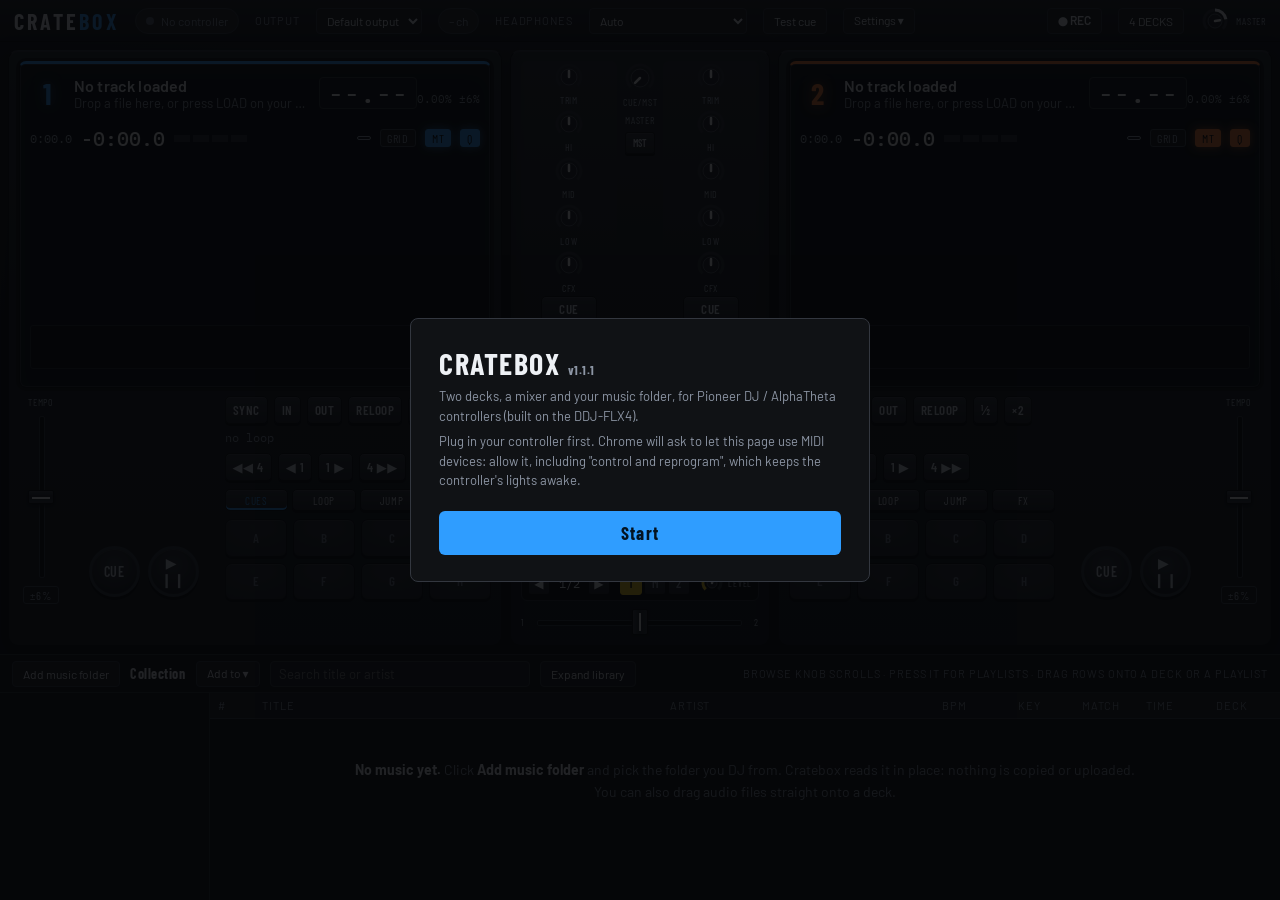
==== cratebox.html @ 0bfb54bb "SYNC: half/double time only when it fits the deck's tempo range (WIDE allows any), hold SYNC to make" ====
<!doctype html>
<html lang="en">
<head>
<meta charset="utf-8">
<title>Cratebox</title>
<meta name="viewport" content="width=device-width, initial-scale=1, viewport-fit=cover">
<meta name="theme-color" content="#0b0d10">
<meta name="apple-mobile-web-app-capable" content="yes">
<meta name="mobile-web-app-capable" content="yes">
<meta name="apple-mobile-web-app-status-bar-style" content="black-translucent">
<meta name="apple-mobile-web-app-title" content="Cratebox">
<link rel="manifest" href="manifest.webmanifest">
<link rel="apple-touch-icon" href="icon-180.png">
<link rel="preconnect" href="https://fonts.googleapis.com">
<link rel="preconnect" href="https://fonts.gstatic.com" crossorigin>
<link rel="stylesheet" href="https://fonts.googleapis.com/css2?family=Barlow+Condensed:wght@500;600;700&family=Barlow:wght@400;500;600&family=IBM+Plex+Mono:wght@400;500&display=swap">
<style>
/* Dark booth look: deck 1 blue, deck 2 orange, red for live/hot states. */
:root {
  --bg: #0b0d10; --panel: #13161b; --raise: #1b1f26; --line: #272c35; --line2: #343a45;
  --fg: #e6e9ee; --muted: #8a93a2; --dim: #586070;
  --d0: #39a7ff; --d1: #ff8a3d; --d2: #2fd3c0; --d3: #e15bd2; --hot: #ff3b55; --ok: #3ddc84; --cue: #ffb020; --loop: #f5d64a;
  --f-disp: "Barlow Condensed", "Arial Narrow", system-ui, sans-serif;
  --f-ui: "Barlow", system-ui, "Segoe UI", sans-serif;
  --f-mono: "IBM Plex Mono", Consolas, "Courier New", monospace;
  color-scheme: dark;
}
* { box-sizing: border-box; }
html, body { margin: 0; height: 100%; background: var(--bg); color: var(--fg); font-family: var(--f-ui); font-size: 13px; }
body { overflow: hidden; user-select: none; -webkit-user-select: none; }
button, input, select { font: inherit; color: inherit; }
button { cursor: pointer; }
:focus-visible { outline: 2px solid var(--d0); outline-offset: 1px; }
#app { height: 100%; display: grid; grid-template-rows: 42px auto auto minmax(120px, 1fr); min-width: 1000px; }

/* header */
header { display: flex; align-items: center; gap: 16px; padding: 0 14px; background: var(--panel); border-bottom: 1px solid var(--line); }
.logo { font-family: var(--f-disp); font-weight: 700; font-size: 22px; letter-spacing: .08em; }
.logo span { color: var(--d0); }
.pill { display: inline-flex; align-items: center; gap: 7px; height: 26px; padding: 0 10px; border-radius: 13px; border: 1px solid var(--line2); background: var(--raise); font-size: 12px; color: var(--muted); white-space: nowrap; }
.pill i { width: 8px; height: 8px; border-radius: 50%; background: var(--dim); }
.pill.on i { background: var(--ok); box-shadow: 0 0 6px var(--ok); }
.pill.on { color: var(--fg); }
.hsel { height: 26px; background: var(--raise); border: 1px solid var(--line2); border-radius: 4px; padding: 0 6px; font-size: 12px; max-width: 230px; }
.hlabel { font-size: 11px; color: var(--muted); text-transform: uppercase; letter-spacing: .08em; }
.spacer { flex: 1; }
#status { color: var(--muted); font-size: 12px; flex: 1 1 0; min-width: 0; max-width: 520px; overflow: hidden; text-overflow: ellipsis; white-space: nowrap; }
header select { min-width: 0; max-width: 220px; flex: 0 1 auto; }
header { min-width: 0; overflow: hidden; }
.hbtn { height: 26px; padding: 0 10px; white-space: nowrap; background: var(--raise); border: 1px solid var(--line2); border-radius: 4px; font-size: 12px; }

/* scrolling waveforms */
#waves { --lane: 74px; display: grid; grid-template-rows: var(--lane) var(--lane); gap: 2px; background: #000; border-bottom: 1px solid var(--line); overflow: hidden; }
/* fixed heights: a canvas sized "100%" can grow every time it's redrawn on iOS Safari */
#waves canvas { width: 100%; height: var(--lane); display: block; }

/* decks + mixer */
#decks { display: grid; grid-template-columns: minmax(0, 1fr) 300px minmax(0, 1fr); gap: 8px; padding: 8px; background: var(--bg); }
.deck { background: var(--panel); border: 1px solid var(--line); border-top: 3px solid var(--c); border-radius: 4px; padding: 10px; display: grid; gap: 8px; min-width: 0; }
.deck[data-i="0"] { --c: var(--d0); } .deck[data-i="1"] { --c: var(--d1); } .deck[data-i="2"] { --c: var(--d2); } .deck[data-i="3"] { --c: var(--d3); }
.dhead { display: grid; grid-template-columns: 34px 1fr auto; gap: 10px; align-items: center; min-width: 0; }
.dnum { font-family: var(--f-disp); font-weight: 700; font-size: 34px; color: var(--c); line-height: 1; text-align: center; }
.dtitle { min-width: 0; }
.dtitle b { display: block; font-size: 15px; font-weight: 600; white-space: nowrap; overflow: hidden; text-overflow: ellipsis; }
.dtitle span { display: block; color: var(--muted); white-space: nowrap; overflow: hidden; text-overflow: ellipsis; }
.dbpm { text-align: right; font-family: var(--f-mono); }
.dbpm b { display: block; font-size: 24px; font-weight: 500; line-height: 1; }
.dbpm span { font-size: 11px; color: var(--muted); }
.dinfo { display: flex; flex-wrap: wrap; row-gap: 4px; align-items: center; gap: 12px; font-family: var(--f-mono); font-size: 12px; color: var(--muted); }
.dinfo .remain { color: var(--fg); font-size: 16px; }
/* one line, and GRID / MT / Q never move: the buttons don't shrink, and when the changing labels (phrase,
   sync offset, key, MASTER) need room, the phrase name and the elapsed time give way (cut off with …)
   instead of pushing the buttons sideways or onto a second line */
.dinfo { flex-wrap: nowrap; min-width: 0; font-variant-numeric: tabular-nums; }
.dinfo > * { flex-shrink: 0; }
.dinfo > .spacer { flex: 1 1 0; min-width: 0; }
.dinfo > span:first-child, .dinfo > .phrasetag { flex-shrink: 1; min-width: 0; overflow: hidden; text-overflow: ellipsis; white-space: nowrap; }
.dinfo > .phrasetag { flex-shrink: 40; font-variant-numeric: tabular-nums; }
.dinfo > span:first-child { flex-shrink: 20; }
/* on a narrow deck the beat dots, then the key and MASTER labels give way too, so the row can always fit */
.dinfo > .beats { flex-shrink: 8; min-width: 0; overflow: hidden; }
.dinfo > .keytag, .dinfo > .mastertag { flex-shrink: 1; min-width: 0; overflow: hidden; text-overflow: ellipsis; white-space: nowrap; }
.dinfo > .phasetag { width: 52px; min-width: 52px; }
.dinfo { gap: 9px; }
/* a really narrow deck (a tablet held upright) can't fit the row on one line: there it may wrap */
@container deck (max-width: 460px) { .dinfo { flex-wrap: wrap; } }
.beats { display: flex; gap: 3px; }
.beats i { width: 16px; height: 6px; background: var(--line2); border-radius: 1px; }
.beats i.on { background: var(--c); }
.tag { font-family: var(--f-disp); font-size: 12px; letter-spacing: .06em; padding: 1px 6px; border-radius: 3px; border: 1px solid var(--line2); color: var(--dim); }
.tag.on { color: var(--bg); background: var(--c); border-color: var(--c); }
button.tag { background: transparent; cursor: pointer; }
.mastertag:not(.on) { display: none; }
button.tag:not(.on):hover { color: var(--fg); border-color: var(--muted); }
.setwrap { position: relative; }
.setpanel { position: absolute; bottom: 32px; left: 0; z-index: 20; width: 270px; display: grid; gap: 4px; padding: 12px; background: var(--raise); border: 1px solid var(--line2); border-radius: 6px; box-shadow: 0 10px 30px #000c; }
.setpanel[hidden] { display: none; }
.setpanel label { font-size: 12px; color: var(--fg); margin-top: 6px; }
.setpanel label:first-child { margin-top: 0; }
.setpanel small { color: var(--muted); margin-left: 4px; }
.setpanel .hsel { max-width: none; width: 100%; }
.setpanel { width: 330px; }
/* Settings sits in the header: its panel drops down over the app */
header .setpanel { position: fixed; inset: auto; margin: 0; color: var(--fg); top: 48px; max-height: calc(var(--vh, 100vh) - 64px); overflow-y: auto; z-index: 40; }
.ctlpanel { display: grid; gap: 4px; padding-bottom: 8px; margin-bottom: 4px; border-bottom: 1px solid var(--line2); }
.ctlnote { margin: 2px 0; font-size: 11px; color: var(--muted); line-height: 1.4; }
.ctlrow { display: flex; gap: 6px; flex-wrap: wrap; }
#learnBar { position: fixed; top: 0; left: 0; right: 0; z-index: 70; display: flex; align-items: center; gap: 12px; flex-wrap: wrap; padding: 8px 14px;
  background: #2a2410; border-bottom: 2px solid var(--loop); color: var(--fg); font-size: 13px; }
#learnBar[hidden] { display: none; }
#learnBar b { font-family: var(--f-disp); letter-spacing: .1em; color: var(--loop); }
#learnBar #learnText { flex: 1; min-width: 240px; }
#learnBar .learnlib { display: flex; gap: 6px; align-items: center; color: var(--muted); flex-wrap: wrap; }
html.learning [data-learn] { outline: 1px dashed color-mix(in srgb, var(--loop) 70%, transparent); outline-offset: 2px; cursor: crosshair; }
html.learning .learn-target { outline: 3px solid var(--loop) !important; }
html.learning .learned-flash { outline: 3px solid var(--ok) !important; }
.overview { width: 100%; height: 44px; display: block; background: #050608; border-radius: 3px; cursor: pointer; touch-action: none; }
#waves canvas { touch-action: none; cursor: grab; }
#waves canvas:active { cursor: grabbing; }
.dbody { display: grid; gap: 10px; align-items: start; }
.deck[data-i="0"] .dbody, .deck[data-i="2"] .dbody { grid-template-columns: 48px 150px 1fr; grid-template-areas: "pitch jog ctrl"; }
.deck[data-i="1"] .dbody, .deck[data-i="3"] .dbody { grid-template-columns: 1fr 150px 48px; grid-template-areas: "ctrl jog pitch"; }
.pitchwrap { grid-area: pitch; display: flex; flex-direction: column; align-items: center; gap: 4px; }
.jogwrap { grid-area: jog; display: flex; flex-direction: column; align-items: center; gap: 8px; }
.jog { width: 150px; height: 150px; touch-action: none; cursor: grab; }
.ctrl { grid-area: ctrl; display: grid; gap: 8px; min-width: 0; }
.transport { display: flex; gap: 8px; }
.round { width: 54px; height: 54px; border-radius: 50%; border: 2px solid var(--line2); background: var(--raise); font-family: var(--f-disp); font-weight: 600; font-size: 14px; letter-spacing: .05em; }
.round.cue.lit { border-color: var(--cue); color: var(--cue); box-shadow: 0 0 10px #ffb02055; }
.round.play.lit { border-color: var(--ok); color: var(--ok); box-shadow: 0 0 10px #3ddc8455; }
.sq { height: 28px; padding: 0 9px; border-radius: 3px; border: 1px solid var(--line2); background: var(--raise); font-family: var(--f-disp); font-weight: 600; font-size: 13px; letter-spacing: .04em; }
.sq.lit { border-color: var(--c); color: var(--c); }
.sq.sync.lit { background: var(--c); color: var(--bg); }
.row { display: flex; gap: 6px; flex-wrap: wrap; align-items: center; }
.loopinfo { font-family: var(--f-mono); font-size: 12px; color: var(--muted); min-width: 64px; }
.loopinfo.on { color: var(--loop); }
.modes { display: flex; gap: 4px; }
.modes button { flex: 1; min-width: 0; overflow: hidden; white-space: nowrap; height: 22px; font-size: 11px; font-family: var(--f-disp); letter-spacing: .06em; background: transparent; border: 1px solid var(--line2); border-radius: 3px; color: var(--muted); }
.modes button.on { color: var(--c); border-color: var(--c); }
.pads { display: grid; grid-template-columns: repeat(4, 1fr); gap: 5px; }
.pad { height: 36px; border-radius: 4px; border: 1px solid var(--line2); background: #101318; font-family: var(--f-disp); font-weight: 600; font-size: 13px; color: var(--dim); }
.pad.set { background: color-mix(in srgb, var(--ok) 22%, #101318); border-color: var(--ok); color: var(--fg); }
.pad.on { background: color-mix(in srgb, var(--loop) 30%, #101318); border-color: var(--loop); color: var(--fg); }
.pad:active { filter: brightness(1.4); }

/* sliders + knobs */
.vslider { position: relative; width: 26px; height: 150px; touch-action: none; cursor: ns-resize; }
.vslider::before { content: ""; position: absolute; left: 11px; top: 4px; bottom: 4px; width: 4px; border-radius: 2px; background: #07080a; border: 1px solid var(--line2); }
.vslider .thumb { position: absolute; left: 0; width: 26px; height: 14px; margin-top: -7px; border-radius: 2px; background: linear-gradient(#cfd5de, #8c94a1); box-shadow: 0 1px 3px #000a; }
.vslider .thumb::after { content: ""; position: absolute; left: 3px; right: 3px; top: 6px; height: 2px; background: #22262d; }
.vslider .center { position: absolute; left: 0; right: 0; top: 50%; border-top: 1px dashed var(--dim); }
.hslider { position: relative; height: 26px; touch-action: none; cursor: ew-resize; }
.hslider::before { content: ""; position: absolute; top: 11px; left: 4px; right: 4px; height: 4px; border-radius: 2px; background: #07080a; border: 1px solid var(--line2); }
.hslider .thumb { position: absolute; top: 0; height: 26px; width: 16px; margin-left: -8px; border-radius: 2px; background: linear-gradient(90deg, #cfd5de, #8c94a1); box-shadow: 0 1px 3px #000a; }
.pitchwrap .tag { color: var(--muted); background: transparent; cursor: pointer; }
.pitchwrap .tag:hover { color: var(--fg); border-color: var(--muted); }
#masterSlot .knob { flex-direction: row; gap: 6px; }
.ctrl .sq { padding: 0 7px; }
.ctrl .loopinfo { min-width: 0; }
.slabel { font-size: 10px; color: var(--muted); letter-spacing: .08em; text-transform: uppercase; font-family: var(--f-disp); }
.sval { font-family: var(--f-mono); font-size: 11px; color: var(--fg); }
.knob { display: flex; flex-direction: column; align-items: center; gap: 1px; }
.knob svg { display: block; cursor: ns-resize; touch-action: none; }
.knob .kcap { fill: var(--knob-cap, #252a32); stroke: var(--knob-edge, #3a414c); }
.knob .ktrack { stroke: var(--knob-track, #2a2f38); }
.knob .kline { stroke: var(--knob-line, #f2f4f7); }

#mixer { background: var(--panel); border: 1px solid var(--line); border-radius: 4px; padding: 10px; display: grid; grid-template-columns: 1fr 34px 1fr; grid-template-rows: auto auto auto; gap: 8px 6px; }
.strip { display: flex; flex-direction: column; align-items: center; gap: 2px; }
.strip[data-i="0"] { --c: var(--d0); } .strip[data-i="1"] { --c: var(--d1); } .strip[data-i="2"] { --c: var(--d2); } .strip[data-i="3"] { --c: var(--d3); }
.mcenter { display: flex; flex-direction: column; align-items: center; gap: 6px; }
.meter { width: 8px; height: 126px; display: block; }
.cuebtn { width: 56px; height: 26px; border-radius: 3px; border: 1px solid var(--line2); background: var(--raise); font-family: var(--f-disp); font-weight: 600; font-size: 13px; letter-spacing: .05em; }
.cuebtn.lit { background: var(--cue); color: var(--bg); border-color: var(--cue); }
/* master cue: a small button in the mixer's centre column, under the CUE/MASTER knob */
/* Beat FX panel (bottom of the mixer) */
.beatfx { grid-column: 1 / -1; display: grid; gap: 5px; padding: 6px 6px 4px; border: 1px solid var(--line2); border-radius: 6px; background: #0c0e12; }
.bfxrow { display: flex; align-items: center; gap: 4px; min-width: 0; }
.bfxt { flex: none; margin-right: 2px; }
.beatfx button { height: 24px; border-radius: 3px; border: 1px solid var(--line2); background: var(--raise); color: var(--fg); font-family: var(--f-disp); font-weight: 600; font-size: 12px; letter-spacing: .03em; padding: 0 6px; }
.beatfx .bfxsel { flex: 1; min-width: 0; overflow: hidden; text-overflow: ellipsis; white-space: nowrap; color: var(--loop); }
.beatfx .bfxon { flex: none; }
.beatfx .bfxon.lit { background: var(--hot); border-color: var(--hot); color: #fff; box-shadow: 0 0 10px #ff3b5577; }
.beatfx .bfxb { width: 22px; padding: 0; flex: none; }
.beatfx .bfxb:disabled { opacity: .35; }
.bfxbeat { font-family: var(--f-mono); font-size: 12px; min-width: 30px; text-align: center; flex: none; }
.bfxch { display: flex; gap: 2px; flex: 1; justify-content: center; }
.beatfx .bfxc { width: 22px; padding: 0; color: var(--muted); }
.beatfx .bfxc.on { color: var(--bg); background: var(--loop); border-color: var(--loop); }
.beatfx .knob { flex: none; flex-direction: row; gap: 3px; }
.beatfx .knob .slabel { font-size: 9px; }
html.touch:not(.phone) .beatfx button { height: 30px; }
html.touch:not(.phone) .beatfx .bfxb, html.touch:not(.phone) .beatfx .bfxc { width: 28px; }
html.touch .beatfx .knob svg { width: 30px; height: 30px; }
/* PAD FX pads */
.pad.pfx { color: #b9c3d3; font-size: 11px; letter-spacing: .02em; line-height: 1.05; overflow: hidden; padding: 0 1px; }
.pad.pfx .pn, .pad.pfx .pb { display: block; white-space: nowrap; }
.pad.pfx .pb { font-family: var(--f-mono); font-size: .9em; opacity: .8; }
html.phone .pad.pfx { font-size: 10.5px; letter-spacing: 0; }
/* narrower decks: a smaller font; the narrowest: 3-4 letter names (the text itself stays the full name) */
@container deck (max-width: 400px) { .pad.pfx { font-size: 10px; letter-spacing: 0; } }
@container deck (max-width: 300px) {
  .pad.pfx { font-size: 9px; }
  .pad.pfx .pn[data-s] { font-size: 0; }
  .pad.pfx .pn[data-s]::after { content: attr(data-s); font-size: 9px; }
}
.pad.fxon { background: color-mix(in srgb, var(--hot) 35%, #101318); border-color: var(--hot); color: #fff; }
html[data-theme="booth"] .pad.fxon { background: radial-gradient(120% 120% at 50% 20%, color-mix(in srgb, var(--hot) 40%, #1a1d21), #121417); box-shadow: inset 0 0 0 2px var(--hot), 0 0 14px color-mix(in srgb, var(--hot) 45%, transparent); color: #fff; }
html[data-theme="booth"] .beatfx { background: #050607; border-color: #23262c; }
html[data-theme="booth"] .beatfx button { background: linear-gradient(#2a2d33, #181a1e); border: 1px solid #050506; box-shadow: inset 0 1px 0 #ffffff14, 0 2px 0 #000; }
html[data-theme="booth"] .beatfx .bfxc.on { background: var(--loop); color: #000; }
html[data-theme="booth"] .beatfx .bfxon.lit { background: var(--hot); color: #fff; box-shadow: 0 0 12px #ff2d4b88; }
/* phones: Beat FX lives in its own sheet (FX in the header) */
html.phone #mixer .beatfx { display: none; }
#fxSheet .beatfx { display: grid; grid-column: auto; }
#fxSheet .beatfx button { height: 36px; font-size: 14px; }
#fxSheet .beatfx .bfxb, #fxSheet .beatfx .bfxc { width: 36px; }
.mcuebtn { width: 30px; height: 22px; padding: 0; border-radius: 3px; border: 1px solid var(--line2); background: var(--raise); font-family: var(--f-disp); font-weight: 600; font-size: 10px; letter-spacing: .03em; color: var(--muted); }
.mcuebtn.lit { background: var(--cue); color: var(--bg); border-color: var(--cue); }
html.touch:not(.phone) .mcuebtn { height: 28px; }
html.phone .mcuebtn { display: none; }
html[data-theme="booth"] .mcuebtn { background: linear-gradient(#2a2d33, #181a1e); border: 1px solid #050506; box-shadow: inset 0 1px 0 #ffffff14, 0 2px 0 #000; color: #d7dce4; }
html[data-theme="booth"] .mcuebtn.lit { background: var(--cue); color: #000; box-shadow: 0 0 12px #ffaa0088; }
.faders { grid-column: 1 / -1; display: grid; grid-template-columns: 1fr 34px 1fr; gap: 6px; align-items: end; }
.faders .fcol { display: flex; flex-direction: column; align-items: center; gap: 4px; }
.xfade { grid-column: 1 / -1; display: grid; grid-template-columns: auto 1fr auto; gap: 8px; align-items: center; }

/* expanded library: decks shrink to their header, overview and waveform */
body.browse #decks { grid-template-columns: minmax(0, 1fr) minmax(0, 1fr); }
body.browse #mixer, body.browse .dbody { display: none; }
#browseBtn.on { background: var(--d0); border-color: var(--d0); color: var(--bg); }
/* library */
#library { display: grid; grid-template-rows: 38px 1fr; grid-template-columns: 210px minmax(0, 1fr); position: relative; background: var(--panel); border-top: 1px solid var(--line); min-height: 0; }
.ltool { grid-column: 1 / -1; display: flex; align-items: center; gap: 10px; padding: 0 12px; border-bottom: 1px solid var(--line); }
.ltool input[type=search] { height: 26px; width: 260px; background: #0e1014; border: 1px solid var(--line2); border-radius: 4px; padding: 0 8px; }
#progress { font-size: 12px; color: var(--muted); }
#list { overflow-y: auto; position: relative; min-height: 0; }
#list .hdr { position: sticky; top: 0; z-index: 2; display: grid; background: var(--raise); border-bottom: 1px solid var(--line2); }
.cols { grid-template-columns: 44px minmax(200px, 3fr) minmax(140px, 2fr) 76px 64px 64px 70px 72px; }
.mcell { font-family: var(--f-mono); font-weight: 600; }
.kcell { font-family: var(--f-mono); font-weight: 600; }
.phasetag { font-family: var(--f-mono); font-size: 11px; min-width: 52px; text-align: right; }
.phrasetag { font-family: var(--f-disp); font-weight: 600; font-size: 13px; letter-spacing: .05em; white-space: nowrap; }
.gridbar { display: flex; align-items: center; gap: 5px; flex-wrap: wrap; padding: 6px; background: #0c0e12; border: 1px solid var(--line2); border-radius: 4px; }
.gridbar[hidden] { display: none; }
.gridbar .gbtn { height: 24px; padding: 0 7px; font-size: 12px; }
.gridbar .gsep { width: 8px; }
.bpmin { width: 66px; height: 24px; background: #07080a; border: 1px solid var(--line2); border-radius: 3px; color: var(--fg); font-family: var(--f-mono); font-size: 13px; padding: 0 6px; }
.trow .num.manual { color: var(--loop); }
.kcell.match { background: rgba(80, 220, 140, 0.16); border-radius: 3px; }
.keytag { font-family: var(--f-mono); font-weight: 700; font-size: 13px; padding: 1px 6px; border-radius: 3px; border: 1px solid currentColor; }
#list .hdr div { padding: 6px 8px; font-size: 11px; text-transform: uppercase; letter-spacing: .08em; color: var(--muted); cursor: pointer; }
#list .hdr div.sorted { color: var(--fg); }
.trow { position: absolute; left: 0; right: 0; height: 26px; display: grid; align-items: center; border-bottom: 1px solid #191c22; cursor: default; }
.trow div { padding: 0 8px; white-space: nowrap; overflow: hidden; text-overflow: ellipsis; }
.trow .n, .trow .num { font-family: var(--f-mono); font-size: 12px; color: var(--muted); }
.trow.sel { background: #24364d; }
.trow.on0 .t { color: var(--d0); } .trow.on1 .t { color: var(--d1); } .trow.on2 .t { color: var(--d2); } .trow.on3 .t { color: var(--d3); }
.trow:hover { background: #1a1e25; } .trow.sel:hover { background: #2a3f59; }
/* playlist / device tree */
#tree { overflow-y: auto; min-height: 0; border-right: 1px solid var(--line); background: #101318; padding: 4px 0 10px; font-size: 13px; user-select: none; }
#tree.focus { box-shadow: inset 0 0 0 1px var(--d0); }
#tree .thead { display: flex; align-items: center; gap: 4px; padding: 10px 8px 4px 10px; font-size: 10px; letter-spacing: .1em; color: var(--muted); }
#tree .thead span { flex: 1; }
#tree .thead.drop { background: #1d2a3a; }
.ticon { height: 20px; min-width: 22px; padding: 0 5px; border-radius: 4px; border: 1px solid var(--line2); background: var(--raise); color: var(--fg); font-size: 12px; line-height: 1; }
.ticon.wide { font-size: 10px; letter-spacing: .05em; }
.trow2 { display: flex; align-items: center; gap: 4px; height: 26px; padding-right: 6px; cursor: pointer; white-space: nowrap; }
.trow2:hover { background: #1a1e25; }
.trow2.cur { background: #1f2f44; color: #fff; }
.trow2.tsel { box-shadow: inset 3px 0 0 var(--d0); background: #22344a; }
.trow2.drop { background: #2b4a6d; box-shadow: inset 0 0 0 1px var(--d0); }
.trow2 .caret { width: 12px; flex: none; color: var(--muted); font-size: 10px; text-align: center; }
.trow2 .ic { width: 14px; flex: none; color: var(--muted); text-align: center; font-size: 12px; }
.trow2 .nm { flex: 1; min-width: 0; overflow: hidden; text-overflow: ellipsis; }
.trow2 .ct { font-family: var(--f-mono); font-size: 11px; color: var(--muted); }
.trow2.ro .nm { color: #c9d3e0; }
/* modal dialogs (<dialog>.showModal): the browser puts them in the top layer, traps focus, closes on Esc and
   dims the page with ::backdrop. The dialog box itself is invisible: its .panel is what you see, so a click
   whose target is the dialog element is a click on the backdrop. */
dialog.rbwarn, dialog.sheet { padding: 0; border: 0; background: transparent; color: inherit; overflow: visible; max-width: none; max-height: none; }
dialog:modal { overscroll-behavior: contain; }
/* a closed popover stays hidden even where its own rule sets display (browsers without popover skip this rule) */
[popover]:not(:popover-open) { display: none !important; }
dialog::backdrop { overflow: hidden; overscroll-behavior: contain; }
.rbwarn::backdrop { background: rgba(0,0,0,.6); }
.rbwarn .panel { max-width: 560px; max-height: calc(100vh - 32px); overflow: auto; background: #151a22; color: #dfe6ef; border: 1px solid #39424f; border-radius: 10px; padding: 18px 20px; font-size: 13px; line-height: 1.45; }
.rbwarn h3 { margin: 0 0 8px; font-size: 15px; }
.rbwarn ul { margin: 8px 0; padding-left: 18px; } .rbwarn li { margin: 5px 0; }
.rbwarn .small { color: #9aa6b5; font-size: 12px; }
.rbwarn .row { display: flex; gap: 8px; justify-content: flex-end; margin-top: 12px; }
.trow2 .tx { visibility: hidden; border: 0; background: transparent; color: var(--muted); font-size: 14px; width: 20px; padding: 0; }
.trow2:hover .tx, .touch .trow2.cur .tx { visibility: visible; }
.trow2 .tx:hover { color: var(--fg); }
.tren { flex: 1; min-width: 0; height: 22px; background: #07080a; border: 1px solid var(--d0); border-radius: 3px; color: var(--fg); padding: 0 5px; font-size: 13px; }
.tconfirm { display: flex; flex-wrap: wrap; align-items: center; gap: 6px; padding: 6px 8px; background: #2a1a1c; font-size: 12px; }
.tconfirm span { flex-basis: 100%; }
.hbtn.danger { background: #8e2b33; border-color: #b33a45; color: #fff; }
.popmenu { position: fixed; z-index: 70; inset: auto; margin: 0; color: var(--fg); min-width: 200px; max-width: 360px; max-height: 60vh; overflow-y: auto; display: grid; padding: 4px; background: var(--raise); border: 1px solid var(--line2); border-radius: 6px; box-shadow: 0 10px 30px #000c; }
.popmenu button { text-align: left; height: 30px; padding: 0 10px; border: 0; background: transparent; color: var(--fg); border-radius: 4px; font-size: 13px; white-space: nowrap; overflow: hidden; text-overflow: ellipsis; }
.popmenu button:hover { background: #2a3f59; }
.popmenu .pmhead { padding: 6px 10px 2px; font-size: 10px; letter-spacing: .1em; color: var(--muted); }
#viewName { flex: none; font-family: var(--f-disp); font-size: 14px; letter-spacing: .04em; max-width: 220px; overflow: hidden; text-overflow: ellipsis; white-space: nowrap; }
.trow.missing div { color: #5d6573 !important; font-style: italic; }
.trow.dropabove { box-shadow: inset 0 2px 0 var(--d0); } .trow.dropbelow { box-shadow: inset 0 -2px 0 var(--d0); }
.trow.msel { background: #1d2c3e; }
.empty { padding: 40px; text-align: center; color: var(--muted); font-size: 14px; line-height: 1.6; }
.empty b { color: var(--fg); }

#start { position: fixed; inset: 0; z-index: 50; background: rgba(5, 6, 8, .88); display: grid; place-items: center; }
#start .card { width: 460px; background: var(--panel); border: 1px solid var(--line2); border-radius: 8px; padding: 26px 28px; }
#start h1 { font-family: var(--f-disp); font-size: 30px; margin: 0 0 6px; letter-spacing: .05em; }
#start p { color: var(--muted); line-height: 1.5; margin: 6px 0; }
#start button { margin-top: 14px; width: 100%; height: 44px; border-radius: 6px; border: 0; background: var(--d0); color: #031321; font-family: var(--f-disp); font-weight: 700; font-size: 18px; letter-spacing: .06em; }

/* ---- phone (landscape-first, sized for iPhone 16 Pro Max: 956 x 440) ---- */
.phoneonly { display: none !important; }
/* file pickers: invisible but not display:none, which some in-app browsers (iOS MIDI browsers) won't open */
input.pick { position: fixed; left: 0; top: 0; width: 1px; height: 1px; opacity: 0; pointer-events: none; }
.tapfile { position: relative; display: inline-flex; flex: none; }
input.pick.over { position: absolute; inset: 0; width: 100%; height: 100%; opacity: 0; pointer-events: auto; z-index: 1; font-size: 16px; cursor: pointer; }
html.phone .phoneonly { display: revert !important; }
html.phone .ptabs.phoneonly { display: inline-flex !important; }
html.phone .deskonly { display: none !important; }
html.phone.nomidi #ctlPanel { display: none; }
html.phone, html.phone body { height: 100%; overflow: hidden; overscroll-behavior: none; -webkit-text-size-adjust: 100%; }
html.phone #app { min-width: 0; height: 100dvh; display: flex; flex-direction: column;
  padding: env(safe-area-inset-top) max(8px, env(safe-area-inset-right)) env(safe-area-inset-bottom) max(8px, env(safe-area-inset-left)); gap: 6px; }
html.phone header { flex: 0 0 auto; height: 38px; padding: 0 2px; gap: 10px; background: transparent; border: 0; flex-wrap: nowrap; }
html.phone header > :not(.logo):not(.ptabs):not(.spacer):not(#setOpen):not(#fxOpen):not(#midiPill) { display: none; }
html.phone #fxOpen { font-family: var(--f-disp); font-weight: 700; font-size: 15px; letter-spacing: .04em; }
html.phone .logo { font-size: 18px; }
html.phone #midiPill { height: 24px; padding: 0 8px; font-size: 11px; }
.ptabs { display: inline-flex; background: var(--raise); border: 1px solid var(--line2); border-radius: 9px; padding: 2px; gap: 2px; }
.ptabs button { height: 28px; padding: 0 16px; border: 0; border-radius: 7px; background: transparent; color: var(--muted); font-family: var(--f-disp); font-weight: 600; font-size: 14px; letter-spacing: .08em; }
.ptabs button.on { background: var(--line2); color: var(--fg); }
.iconbtn { width: 34px; height: 30px; border-radius: 8px; border: 1px solid var(--line2); background: var(--raise); font-size: 17px; line-height: 1; }
html.phone #waves { --lane: 46px; flex: 0 0 auto; border-radius: 8px; border: 0; }
html.phone #decks { flex: 1 1 0; min-height: 0; padding: 0; gap: 6px; grid-template-columns: minmax(0, 1fr) calc(150px + 2 * clamp(26px, calc((100dvh - 200px) / 6.5), 40px)) minmax(0, 1fr); grid-template-rows: minmax(0, 1fr); }
html.phone #library { flex: 1 1 0; min-height: 0; border: 1px solid var(--line); border-radius: 8px; overflow: hidden; }
html.phone[data-tab="mix"] #library, html.phone[data-tab="lib"] #decks { display: none; }
html.phone .ltool { height: 44px; flex-wrap: nowrap; gap: 8px; }
html.phone .ltool > :not(.pick):not(.tapfile):not(#search):not(#addFolder):not(#removeBtn):not(#progress):not(#treeBtn):not(#addToBtn):not(#plRemove):not(#viewName) { display: none; }
html.phone #library { grid-template-columns: minmax(0, 1fr); }
html.phone #tree { display: none; position: absolute; z-index: 15; left: 0; top: 44px; bottom: 0; width: min(320px, 70vw); font-size: 15px; box-shadow: 8px 0 24px #000a; }
html.phone #library.treeopen #tree { display: block; }
html.phone .trow2 { height: 40px; }
html.phone .ticon { height: 30px; min-width: 34px; font-size: 15px; }
html.phone #viewName { max-width: 150px; font-size: 13px; }
html.phone #treeBtn { min-width: 40px; font-size: 16px; }
html.phone #search { flex: 1; width: auto; height: 32px; font-size: 15px; border-radius: 8px; }
html.phone .ltool .hbtn { height: 32px; border-radius: 8px; font-size: 14px; }
/* deck cards */
html.phone .deck { --jog: clamp(64px, calc(100dvh - 304px), 112px); padding: 6px 8px 8px; gap: 5px; border-radius: 10px; grid-template-rows: auto auto auto minmax(0, 1fr); align-content: stretch; }
html.phone .dhead { grid-template-columns: 18px minmax(0, 1fr) auto; gap: 6px; }
html.phone .dnum { font-size: 22px; }
html.phone .dtitle b { font-size: 13px; }
html.phone .dtitle span { font-size: 11px; }
html.phone .dbpm b { font-size: 19px; }
html.phone .dbpm span { font-size: 10px; }
html.phone .dinfo { gap: 8px; font-size: 11px; flex-wrap: nowrap; overflow: hidden; height: 18px; }
html.phone .dinfo > :not(.remain):not(.phrasetag):not(.keytag):not(.spacer):not(.mastertag) { display: none; }
html.phone .dinfo .remain { font-size: 13px; }
html.phone .phrasetag { font-size: 12px; }
html.phone .keytag { font-size: 11px; padding: 0 5px; }
html.phone .overview { height: 22px; border-radius: 4px; }
html.phone .gridbar { display: none; }
html.phone .dbody { min-height: 0; align-items: center; gap: 8px; }
html.phone .deck[data-i="0"] .dbody { grid-template-columns: 24px max(var(--jog), 96px) minmax(0, 1fr); grid-template-areas: "pitch jog ctrl"; }
html.phone .deck[data-i="1"] .dbody { grid-template-columns: minmax(0, 1fr) max(var(--jog), 96px) 24px; grid-template-areas: "ctrl jog pitch"; }
html.phone .pitchwrap .slabel, html.phone .pitchwrap .tag { display: none; }
html.phone .pitchwrap .vslider { height: calc(var(--jog) + 48px) !important; width: 24px; }
html.phone .jogwrap { gap: 6px; }
html.phone .jog { width: var(--jog); height: var(--jog); }
html.phone .transport { gap: 8px; }
html.phone .round { width: 44px; height: 44px; font-size: 12px; border-width: 2px; }
html.phone .ctrl { gap: 5px; align-content: center; }
html.phone .ctrl > .row { display: none; }
.pbtns { display: grid; grid-template-columns: 1.6fr 1fr 1fr 1fr; gap: 4px; }
.pbtns .sq, .pbtns .tag { height: 28px; padding: 0; font-size: 13px; border-radius: 6px; display: flex; align-items: center; justify-content: center; }
.pbtns .tag { font-family: var(--f-disp); font-weight: 600; border: 1px solid var(--line2); }
html.phone .modes button { height: 24px; font-size: 11px; border-radius: 6px; }
html.phone .pads { gap: 4px; }
html.phone .pad { height: clamp(28px, calc((100dvh - 320px) / 2), 40px); font-size: 13px; padding: 0; border-radius: 6px; }
/* mixer: knobs in two columns, faders beside them, crossfader underneath */
html.phone #mixer { border-radius: 10px; padding: 6px; gap: 2px 4px; grid-template-columns: auto auto 1fr auto auto; grid-template-rows: minmax(0, 1fr) auto; align-items: center; justify-items: center; }
html.phone #mixer .strip { display: grid; grid-template-columns: auto; gap: 0; }
html.phone #mixer .strip .knob { gap: 0; }
html.phone #mixer .strip .knob svg { width: clamp(26px, calc((100dvh - 200px) / 6.5), 40px); height: clamp(26px, calc((100dvh - 200px) / 6.5), 40px); }
html.phone #mixer .strip .slabel { font-size: 9px; letter-spacing: .04em; }
html.phone #mixer .strip[data-i="0"] { grid-column: 1; grid-row: 1; }
html.phone #mixer .strip[data-i="1"] { grid-column: 5; grid-row: 1; }
html.phone #mixer .faders { display: contents; }
html.phone #mixer .faders > .fcol:first-child { grid-column: 2; grid-row: 1; }
html.phone #mixer .faders > .fcol:last-child { grid-column: 4; grid-row: 1; }
html.phone #mixer .faders > .fcol:nth-child(2) { display: none; }
html.phone #mixer .mcenter { grid-column: 3; grid-row: 1; gap: 4px; }
html.phone #mixer .mcenter .knob svg { width: 28px; height: 28px; }
html.phone #mixer .mcenter .slabel { font-size: 8px; }
html.phone #mixer .vslider { height: clamp(90px, calc(100dvh - 290px), 150px) !important; }
html.phone #mixer .meter { height: clamp(70px, calc(100dvh - 320px), 120px) !important; width: 6px !important; }
html.phone .mmeters { display: flex; gap: 3px; align-items: flex-end; }
html.phone #mixer .cuebtn { width: 40px; height: 22px; font-size: 11px; border-radius: 5px; margin-top: 2px; }
html.phone #mixer .xfade { grid-column: 1 / -1; grid-row: 2; width: 100%; }
html.phone #mixer .fcol .slabel { display: none; }
/* sheets (settings, deck extras) */
dialog.sheet { position: fixed; inset: auto 0 0; margin: 0 auto; width: fit-content; }
.sheet::backdrop { background: #000a; }
.sheet .panel { width: min(860px, calc(100vw - 2 * max(12px, env(safe-area-inset-left)))); max-height: 86dvh; overflow: auto; background: var(--panel); border: 1px solid var(--line2); border-bottom: 0; border-radius: 14px 14px 0 0; padding: 14px 16px calc(14px + env(safe-area-inset-bottom)); display: grid; gap: 10px; }
.sheet h3 { margin: 0; font-family: var(--f-disp); font-size: 18px; letter-spacing: .06em; display: flex; align-items: center; }
.sheet h3 .spacer { flex: 1; }
.sheet .row { gap: 8px; }
.sheet .sq { height: 36px; padding: 0 12px; font-size: 14px; border-radius: 8px; }
.sheet .gridbar { display: flex !important; background: transparent; border: 0; padding: 0; gap: 6px; }
.sheet .gridbar > .slabel { display: none; }
.sheet .report label { font-size: 13px; color: var(--fg); }
.sheet .report small { color: var(--muted); }
.sheet .report textarea { width: 100%; background: #07080a; border: 1px solid var(--line2); border-radius: 6px; color: var(--fg); padding: 8px; font: 15px/1.4 var(--f-ui); resize: vertical; user-select: text; -webkit-user-select: text; }
.sheet .report pre { margin: 0; max-height: 140px; overflow: auto; padding: 8px; background: #07080a; border: 1px solid var(--line); border-radius: 6px; font: 11px/1.45 var(--f-mono); color: var(--muted); white-space: pre-wrap; }
.sheet .report pre:empty { display: none; }
.sheetgrid { display: grid; grid-template-columns: minmax(0, 1fr) minmax(0, 1fr); gap: 18px; }
.sheetgrid .scol { display: grid; gap: 8px; align-content: start; }
.sheetgrid .row { flex-wrap: wrap; }
.sheet .gridbar .gbtn { height: 34px; }
.sheet .bpmin { height: 34px; font-size: 15px; width: 84px; }
.sheet label { color: var(--muted); font-size: 12px; text-transform: uppercase; letter-spacing: .06em; }
.sheet .hsel { height: 36px; font-size: 15px; width: 100%; max-width: none; border-radius: 8px; }
.sheet .setpanel { position: static; width: auto; box-shadow: none; border: 0; padding: 0; background: transparent; display: grid !important; }
#toast { position: fixed; inset: auto; margin: 0; left: 50%; top: calc(env(safe-area-inset-top) + 44px); transform: translateX(-50%); z-index: 60; max-width: min(560px, 80vw);
  background: #1f242c; border: 1px solid var(--line2); border-radius: 10px; padding: 8px 14px; font-size: 13px; color: var(--fg); box-shadow: 0 8px 24px #000b;
  opacity: 0; pointer-events: none; transition: opacity .2s; }
#toast.show { opacity: 1; }
/* library rows on a phone: big and thumb-friendly */
.prow { display: grid; grid-template-columns: minmax(0, 1fr) 54px 40px 36px 52px 44px 44px; gap: 6px; align-items: center; }
html.phone #list .trow { padding: 0 10px; border-bottom: 1px solid var(--line); }
html.phone #list .hdr { height: 26px; padding: 0 10px; }
.prow .tt { min-width: 0; }
.prow .tt b { display: block; font-size: 14px; font-weight: 600; white-space: nowrap; overflow: hidden; text-overflow: ellipsis; }
.prow .tt span { display: block; font-size: 12px; color: var(--muted); white-space: nowrap; overflow: hidden; text-overflow: ellipsis; }
.prow .ld { height: 32px; border-radius: 8px; border: 1px solid var(--line2); background: var(--raise); font-family: var(--f-disp); font-weight: 700; font-size: 15px; }
.prow .ld[data-d="0"] { color: var(--d0); } .prow .ld[data-d="1"] { color: var(--d1); }
/* portrait phone: ask for landscape */
#rotate { display: none; }
@media (orientation: portrait) {
  html.phone #rotate { display: flex; position: fixed; inset: 0; z-index: 80; background: var(--bg); flex-direction: column; align-items: center; justify-content: center; gap: 16px; text-align: center; padding: 30px; }
  #rotate .ph { width: 64px; height: 110px; border: 3px solid var(--muted); border-radius: 14px; animation: turn 2.4s ease-in-out infinite; }
  #rotate b { font-family: var(--f-disp); font-size: 22px; letter-spacing: .06em; }
  #rotate span { color: var(--muted); max-width: 280px; }
}
@keyframes turn { 0%, 30% { transform: rotate(0); } 60%, 100% { transform: rotate(-90deg); } }
#resume { position: fixed; inset: auto; margin: 0; top: 48px; left: 50%; transform: translateX(-50%); z-index: 90; display: flex; align-items: center; gap: 12px; padding: 8px 10px 8px 16px; border-radius: 10px; background: #1b1416; border: 1px solid #ff3b55; box-shadow: 0 8px 30px #000a; color: #ffd7dd; font-size: 13px; max-width: calc(100vw - 32px); }
#resume[hidden] { display: none; }
#resume button { height: 34px; padding: 0 16px; border-radius: 8px; border: 0; background: var(--d0); color: #031321; font-family: var(--f-disp); font-weight: 700; font-size: 18px; letter-spacing: .06em; }

/* ---- touch screens, iPad and iPhone ---- */
button, select, .pad, .sq { touch-action: manipulation; }
.touch * { -webkit-tap-highlight-color: transparent; }
.touchonly { display: none; }
.touch .touchonly { display: inline-flex; align-items: center; }
.touch .ltool .hlabel { display: none; }
.noroute #outSel, .noroute #chPill, .noroute label[for=outSel], .noroute #hpDev { display: none; }
#start .warn { color: var(--cue); }
@media (max-width: 1100px) {
  html:not(.phone) body { overflow: auto; }
  html:not(.phone) #app { min-width: 0; height: auto; min-height: 100%; grid-template-rows: auto auto auto minmax(320px, auto); }
  html:not(.phone) header { flex-wrap: wrap; height: auto; padding: 6px 10px; padding-top: max(6px, env(safe-area-inset-top)); gap: 8px; }
  html:not(.phone) header .hlabel { display: none; }
  html:not(.phone) #status { flex-basis: 100%; max-width: none; order: 10; }
  html:not(.phone) #decks { grid-template-columns: minmax(0, 1fr) minmax(0, 1fr); }
  html:not(.phone) #decks > #mixer { grid-column: 1 / -1; grid-row: 2; }
  html:not(.phone) .deck[data-i="0"] .dbody, html:not(.phone) .deck[data-i="2"] .dbody { grid-template-columns: 40px 120px minmax(0, 1fr); }
  html:not(.phone) .deck[data-i="1"] .dbody, html:not(.phone) .deck[data-i="3"] .dbody { grid-template-columns: minmax(0, 1fr) 120px 40px; }
  html:not(.phone) .jog { width: 120px; height: 120px; }
  html:not(.phone) .ltool { flex-wrap: wrap; padding: 6px 10px; height: auto; }
  html:not(.phone) #library { grid-template-rows: auto 1fr; }
  html:not(.phone) .ltool .hlabel { display: none; }
  html:not(.phone) #list { min-height: 300px; }
  html:not(.phone) .cols { grid-template-columns: 30px minmax(120px, 3fr) minmax(80px, 2fr) 56px 44px 50px 40px; }
}
@media (max-width: 700px) {
  html:not(.phone) #decks { grid-template-columns: minmax(0, 1fr); }
  html:not(.phone) #decks > #mixer { grid-row: auto; }
  html:not(.phone) #waves { --lane: 60px; }
  html:not(.phone) .cols { grid-template-columns: 26px minmax(110px, 3fr) 0 52px 40px 0 30px; }
  html:not(.phone) .cols > :nth-child(3), html:not(.phone) .cols > :nth-child(6) { visibility: hidden; }
}
/* ---- scaling: every size from a small phone to a 1440p monitor ----
   Decks are size containers, so what's inside them (jog, labels) follows the deck's own width;
   heights follow the window height so the waveforms and library stay visible on short laptops. */
.deck { container: deck / inline-size; }
.modes .sh { display: none; }
/* four pad-mode buttons: short labels (CUES LOOP JUMP FX) unless the deck is wide */
@container deck (max-width: 680px) { .modes .lg { display: none; } .modes .sh { display: inline; } }
html.phone .modes button { padding: 0 2px; letter-spacing: 0; }
@container deck (max-width: 440px) { .modes button { padding: 0 2px !important; font-size: 11px !important; letter-spacing: 0 !important; } }
@container deck (max-width: 260px) { .modes button { font-size: 8.5px !important; padding: 0 !important; } }
html:not(.phone) .deck { --jog: clamp(96px, min(30cqw, calc(100vh - 600px)), 150px); }
html:not(.phone) .deck[data-i="0"] .dbody, html:not(.phone) .deck[data-i="2"] .dbody { grid-template-columns: 44px var(--jog) minmax(0, 1fr); }
html:not(.phone) .deck[data-i="1"] .dbody, html:not(.phone) .deck[data-i="3"] .dbody { grid-template-columns: minmax(0, 1fr) var(--jog) 44px; }
html:not(.phone) .jog { width: var(--jog); height: var(--jog); }
html:not(.phone) .round { width: clamp(46px, calc(var(--jog) * .36), 54px); height: clamp(46px, calc(var(--jog) * .36), 54px); }
html:not(.phone) .pad { height: clamp(28px, calc(100vh / 24), 40px); }
html:not(.phone) .overview { height: clamp(30px, calc(100vh / 20), 44px); }
html:not(.phone) #waves { --lane: clamp(50px, calc((100vh - 590px) / 2), 74px); }
.pads { grid-template-columns: repeat(4, minmax(0, 1fr)); }
.ctrl { grid-template-columns: minmax(0, 1fr); }
/* short laptop screens (720-820 px tall): tighter decks so both waveforms and some library still fit */
@media (max-height: 820px) and (min-width: 1101px) {
  html.four:not(.phone) #waves { --lane4: 30px; }
  html:not(.phone) .deck { padding: 7px 10px 8px; gap: 6px; --jog: clamp(96px, min(30cqw, calc(100vh - 600px)), 150px); }
  html:not(.phone) .dnum { font-size: 28px; }
  html:not(.phone) .dbpm b { font-size: 21px; }
  html:not(.phone) .dbody, html:not(.phone) .ctrl { gap: 6px; }
  html:not(.phone) .jogwrap { gap: 6px; }
  html:not(.phone) .ctrl .sq { height: 26px; }
  html:not(.phone) .overview { height: 30px; }
  html:not(.phone) #decks { padding: 6px 8px; }
  html:not(.phone) #waves { --lane: clamp(50px, calc((100vh - 620px) / 2), 74px); }
  /* mixer knobs in pairs (TRIM HI / MID LOW / CFX CUE) instead of one tall column */
  html:not(.phone) #mixer { padding: 8px; gap: 6px; }
  html:not(.phone) #mixer .strip { display: grid; grid-template-columns: 1fr 1fr; gap: 2px 4px; align-items: center; justify-items: center; align-content: start; }
  html:not(.phone) #mixer .strip .cuebtn { width: 100%; max-width: 56px; }
  html:not(.phone) #mixer .mcenter .meter { height: 86px !important; }
}
@media (min-width: 1101px) and (max-width: 1399px) {
  html:not(.phone) #decks { grid-template-columns: minmax(0, 1fr) 260px minmax(0, 1fr); }
}
@media (max-width: 1100px) {
  html:not(.phone) .deck { --jog: clamp(96px, 30cqw, 150px); }
  html:not(.phone) #waves { --lane: 66px; }
}
@media (max-width: 700px) { html:not(.phone) #waves { --lane: 60px; } }
/* tablets: finger-sized controls */
html.touch:not(.phone) button.tag { min-height: 28px; padding: 0 10px; display: inline-flex; align-items: center; }
html.touch:not(.phone) .hbtn, html.touch:not(.phone) .hsel, html.touch:not(.phone) .ltool input[type=search] { height: 34px; }
html.touch:not(.phone) .sq, html.touch:not(.phone) .ctrl .sq { height: 36px; min-width: 36px; }
html.touch:not(.phone) .modes button { height: 32px; font-size: 12px; }
html.touch:not(.phone) .cuebtn { height: 34px; }
html.touch:not(.phone) .ticon { height: 28px; min-width: 30px; }
html.touch:not(.phone) .vslider { width: 34px; }
html.touch:not(.phone) .vslider::before { left: 15px; }
html.touch:not(.phone) .vslider .thumb { width: 34px; height: 18px; margin-top: -9px; }
html.touch:not(.phone) .vslider .thumb::after { top: 8px; }
html.touch:not(.phone) .hslider .thumb { width: 22px; margin-left: -11px; }
/* phones: buttons shrink with the deck instead of spilling out of it */
html.phone .pbtns { grid-template-columns: minmax(0, 1.6fr) repeat(3, minmax(0, 1fr)); }
html.phone .pbtns .sq, html.phone .pbtns .tag { min-width: 0; overflow: hidden; }
html.phone #mixer .cuebtn { height: 26px; }
html.phone #waves { --lane: clamp(36px, calc(100dvh / 8 - 6px), 46px); }
/* narrow phones (iPhone SE, mini): a jog that small is no use, so the deck drops it and stacks CUE over PLAY */
@container deck (max-width: 300px) {
  html.phone .jog { display: none; }
  html.phone .transport { flex-direction: column; }
  html.phone .deck[data-i="0"] .dbody { grid-template-columns: 24px 44px minmax(0, 1fr); }
  html.phone .deck[data-i="1"] .dbody { grid-template-columns: minmax(0, 1fr) 44px 24px; }
  html.phone .deck[data-i="0"] .dbody { grid-template-columns: 24px 44px minmax(0, 1fr); }
  html.phone .dbody { gap: 5px; }
  html.phone .pbtns { gap: 3px; }
  html.phone .pbtns .sq, html.phone .pbtns .tag, html.phone .modes button { font-size: 11px; letter-spacing: 0; }
  html.phone .modes button { padding: 0 1px; }
}
/* short phones (360-380 px tall): drop the artist line and tighten the pads */
@media (max-height: 400px) {
  html.phone .dtitle span { display: none; }
  html.phone header { height: 34px; }
  html.phone .pad { height: clamp(24px, calc((100dvh - 300px) / 2), 40px); }
  html.phone .pbtns .sq, html.phone .pbtns .tag { height: 26px; }
}
/* ---- 4-deck mode (computers and tablets): decks 3 and 4 under 1 and 2, mixer channels 3 1 2 4 ---- */
html:not(.four) .ch34 { display: none !important; }
/* set recording */
#recBtn { font-weight: 600; }
#recBtn.on { background: #b3202f; border-color: #e0364a; color: #fff; animation: recblink 1.2s steps(2, start) infinite; }
@keyframes recblink { 50% { background: #7a1620; } }
#recPanel { position: fixed; right: 16px; bottom: 16px; z-index: 60; width: min(360px, calc(100vw - 32px)); display: grid; gap: 8px; padding: 14px; background: var(--raise); border: 1px solid var(--line2); border-radius: 8px; box-shadow: 0 10px 30px #000c; }
#recPanel[hidden] { display: none; }
#recPanel b { font-family: var(--f-disp); letter-spacing: .06em; }
#recPanel .row { gap: 6px; }
#recPanel pre { margin: 0; max-height: 160px; overflow: auto; font: 11px/1.5 var(--f-mono); color: var(--muted); white-space: pre-wrap; user-select: text; }
/* interface size zoom (big screens) */
html.zoomed:not(.phone) #app { zoom: var(--uiz); height: calc(100vh / var(--uiz)); min-width: 0; }
#fourBtn.on { background: var(--d0); border-color: var(--d0); color: var(--bg); }
html.four #waves { --lane4: clamp(30px, calc(var(--lane) * .6), 46px); grid-template-rows: repeat(4, var(--lane4)); min-height: calc(4 * var(--lane4) + 6px); }
#waves { min-height: calc(2 * var(--lane) + 2px); }
html.four #waves canvas { height: var(--lane4); }
@media (min-width: 1101px) {
  html.four:not(.phone) #decks { grid-template-columns: minmax(0, 1fr) clamp(340px, 30vw, 420px) minmax(0, 1fr); grid-template-rows: auto auto; align-items: start; }
  html.four:not(.phone) #decks > .deck[data-i="0"] { grid-column: 1; grid-row: 1; }
  html.four:not(.phone) #decks > #mixer { grid-column: 2; grid-row: 1 / span 2; align-self: stretch; }
  html.four:not(.phone) #decks > .deck[data-i="1"] { grid-column: 3; grid-row: 1; }
  html.four:not(.phone) #decks > .deck[data-i="2"] { grid-column: 1; grid-row: 2; }
  html.four:not(.phone) #decks > .deck[data-i="3"] { grid-column: 3; grid-row: 2; }
}
html.four #mixer { grid-template-columns: 1fr 1fr 44px 1fr 1fr; }
html.four #mixer > .layers { grid-column: 1 / -1; grid-row: 1; }
html.four #mixer > .strip.s2 { grid-column: 1; grid-row: 2; }
html.four #mixer > .strip[data-i="0"] { grid-column: 2; grid-row: 2; }
html.four #mixer > .mcenter { grid-column: 3; grid-row: 2; }
html.four #mixer > .strip[data-i="1"] { grid-column: 4; grid-row: 2; }
html.four #mixer > .strip.s3 { grid-column: 5; grid-row: 2; }
/* deck layers: each deck's number over its own channel strip (3 1 | 2 4); the decks the controller plays
   are lit in their colour with a slow, soft pulse */
html.four #mixer > .layers { display: grid; grid-template-columns: subgrid; align-items: center; justify-items: center; }
.layercell { width: 100%; max-width: 56px; height: 22px; padding: 0; border: 1px solid var(--line2); border-radius: 5px; background: #0c0e12;
  font-family: var(--f-disp); font-weight: 700; font-size: 13px; color: var(--muted); }
.layercell.on { color: #0a0b0d; border-color: transparent; animation: layerpulse 1.6s ease-in-out infinite; }
.layercell.on[data-d="0"] { background: var(--d0); }
.layercell.on[data-d="1"] { background: var(--d1); }
.layercell.on[data-d="2"] { background: var(--d2); }
.layercell.on[data-d="3"] { background: var(--d3); }
.layerlabel { font-size: 9px; }
@keyframes layerpulse { 50% { filter: brightness(.72); } }
@media (prefers-reduced-motion: reduce) { .layercell.on { animation: none; } }
html.touch .layercell { height: 30px; font-size: 15px; }
html.four .deck.hw[data-i="0"] { outline: 2px solid var(--d0); outline-offset: -2px; }
html.four .deck.hw[data-i="1"] { outline: 2px solid var(--d1); outline-offset: -2px; }
html.four .deck.hw[data-i="2"] { outline: 2px solid var(--d2); outline-offset: -2px; }
html.four .deck.hw[data-i="3"] { outline: 2px solid var(--d3); outline-offset: -2px; }
html.four #mixer .faders { grid-template-columns: 1fr 1fr 44px 1fr 1fr; }
html.four #mixer .faders > .f2 { grid-column: 1; grid-row: 1; }
html.four #mixer .faders > .fcol:first-child { grid-column: 2; grid-row: 1; }
html.four #mixer .faders > .mcol { grid-column: 3; grid-row: 1; gap: 3px !important; }
html.four #mixer .faders > .fcol:nth-child(3) { grid-column: 4; grid-row: 1; }
html.four #mixer .faders > .f3 { grid-column: 5; grid-row: 1; }
html.four #mixer .mcol .meter { width: 7px; }
/* narrower screens: smaller knobs so four channel strips fit the mixer column */
@media (max-width: 1399px) {
  html.four:not(.phone) #mixer .strip .knob svg { width: 26px; height: 26px; }
  html.four.touch:not(.phone) #mixer .strip .knob svg { width: 28px; height: 28px; }
}
/* 4 decks: the mixer spans both deck rows, so it has height to spare: knobs stay in one column (never paired) */
html.four:not(.phone) #mixer .strip { display: flex !important; flex-direction: column; align-items: center; gap: 1px; }
@container deck (max-width: 420px) {
  .deck .mini { gap: 4px; }
  .deck .mini .sq { padding: 0 6px; font-size: 12px; }
  .deck .mini .mpitch { min-width: 40px; font-size: 11px; }
}
/* a layout that can't fit the window (a short screen in 4-deck mode, decks 3/4 expanded): the page scrolls
   down to the library instead of cutting it off */
html.tallapp:not(.phone) body { overflow: auto; }
html.tallapp:not(.phone) #app { height: auto; grid-template-rows: 42px auto auto 360px; }
html.tallapp.ownlanes:not(.phone) #app { grid-template-rows: 42px auto 360px; }
@media (max-width: 1399px) {
  html.four:not(.phone) #mixer { padding-left: 6px; padding-right: 6px; column-gap: 4px; }
}
html.four #mixer .cuebtn { width: 100%; max-width: 56px; }
/* compact deck: header, overview and one row of essentials */
.deck .mini { display: none; }
.deck.compact .dbody, .deck.compact .gridbar, .deck.compact .dinfo > :not(.remain):not(.keytag):not(.phrasetag):not(.mastertag):not(.phasetag):not(.spacer) { display: none !important; }
.deck.compact { gap: 5px; padding-bottom: 8px; }
.deck.compact .dnum { font-size: 24px; }
.deck.compact .dtitle b { font-size: 13px; }
.deck.compact .dbpm b { font-size: 18px; }
.deck.compact .overview { height: 26px !important; }
.deck.compact .mini { display: flex; align-items: center; gap: 5px; flex-wrap: wrap; }
.deck .mini .sq { height: 28px; padding: 0 9px; }
.deck .mini .mplay.lit { border-color: var(--ok); color: var(--ok); }
.deck .mini .mcue.lit { border-color: var(--cue); color: var(--cue); }
.deck .mini .sq.lit.msync { background: var(--c); color: var(--bg); border-color: var(--c); }
.deck .mini .mpitch { font-family: var(--f-mono); font-size: 12px; color: var(--muted); min-width: 48px; text-align: center; }
.dhead .expand { margin-left: 6px; font-size: 14px; padding: 0 7px; }
.dhead:has(.expand) { grid-template-columns: 34px 1fr auto auto; }
/* ---- decks' "screen" wrapper and lane host (used by the Booth look) ---- */
.screen { display: contents; }
.lanehost { display: none; }
html.ownlanes #waves { display: none; }
html.ownlanes:not(.phone) #app { grid-template-rows: 42px auto minmax(120px, 1fr); }
html.ownlanes .deck .screen { display: grid; gap: 6px; min-width: 0; }
html.ownlanes .lanehost { display: block; min-width: 0; }
html.ownlanes .lanehost canvas { display: block; width: 100%; height: var(--blane); touch-action: none; cursor: grab; border-radius: 3px; }
/* --vh: the window height in the app's own units (the interface size zoom divided out) */
:root { --uiz: 1; --vh: calc(100vh / var(--uiz)); }
html.ownlanes .deck { --blane: clamp(70px, calc((var(--vh) - 560px) / 1.7), 150px); }
html.ownlanes .deck.compact { --blane: 40px; }
html.ownlanes.four .deck:not(.compact) { --blane: clamp(56px, calc((var(--vh) - 700px) / 1.5), 110px); }
html.ownlanes:not(.phone) #mixer .faders .vslider { height: clamp(112px, calc(var(--vh) - 720px), 190px) !important; }
html.ownlanes.four:not(.phone) #mixer .faders .vslider { height: clamp(112px, calc(var(--vh) - 760px), 170px) !important; }
@media (max-width: 1100px) {
  html.ownlanes:not(.phone) #app { grid-template-rows: auto auto minmax(320px, auto); }
}

/* ---- Booth look: an original club-player style. Black glass screens, brushed panels, rubber pads, LED rings ---- */
html[data-theme="booth"] {
  --bg: #000; --panel: #101215; --raise: #1d2025; --line: #23262c; --line2: #33373f;
  --fg: #eef1f5; --muted: #8d96a5; --dim: #5a6271;
  --d0: #2f9dff; --d1: #ff7b2e; --d2: #22d6b8; --d3: #e553c8;
  --hot: #ff2d4b; --ok: #24e07a; --cue: #ffaa00; --loop: #ffd21f;
  --knob-cap: #1a1c20; --knob-edge: #4a4f58; --knob-track: #26292f; --knob-line: #ffffff;
  --screen: #030405;
}
html[data-theme="booth"] header { background: linear-gradient(#17191d, #0b0c0e); border-bottom: 1px solid #000; box-shadow: 0 1px 0 #24272d; }
html[data-theme="booth"] .logo { letter-spacing: .14em; }
html[data-theme="booth"] #decks { background: radial-gradient(120% 80% at 50% 0%, #15171b 0%, #050506 70%); }
html[data-theme="booth"] .deck, html[data-theme="booth"] #mixer {
  background: linear-gradient(180deg, #1b1e23 0%, #121418 38%, #0d0f12 100%);
  border: 1px solid #000; border-top: 1px solid #2c3037; border-radius: 10px;
  box-shadow: inset 0 1px 0 #ffffff10, 0 6px 18px #000c;
}
html[data-theme="booth"] .deck { border-top: 1px solid #2c3037; }
html[data-theme="booth"]:not(.phone) .deck { padding: 10px; }
/* the screen: black glass with the deck colour as a thin status bar */
html.ownlanes[data-theme="booth"] .deck .screen {
  background: var(--screen); border: 1px solid #000; border-radius: 7px; padding: 8px 10px 10px;
  box-shadow: inset 0 0 0 1px #1d2026, inset 0 10px 24px #ffffff06, 0 0 0 3px #08090b;
  border-top: 3px solid var(--c);
}
html[data-theme="booth"]:not(.phone) .dnum { font-size: 30px; text-shadow: 0 0 12px color-mix(in srgb, var(--c) 55%, transparent); }
html[data-theme="booth"]:not(.phone) .dtitle b { font-size: 16px; letter-spacing: .01em; }
html[data-theme="booth"]:not(.phone) .dbpm b { font-family: var(--f-mono); font-size: 26px; color: #fff; padding: 2px 8px; border: 1px solid #2a2e35; border-radius: 4px; background: #0a0c0e; display: inline-block; }
html[data-theme="booth"]:not(.phone) .dinfo .remain { font-size: 20px; color: #fff; font-weight: 500; }
html[data-theme="booth"] .dinfo { color: #9aa3b2; }
html[data-theme="booth"] .beats i { height: 7px; border-radius: 0; background: #1e2126; }
html[data-theme="booth"] .beats i.on { background: var(--c); box-shadow: 0 0 8px var(--c); }
html[data-theme="booth"] .overview { background: #000; border: 1px solid #1a1d22; }
html[data-theme="booth"] .tag { border-radius: 3px; border-color: #3a3f48; color: #9aa3b2; background: #0d0f12; }
html[data-theme="booth"] .tag.on { color: #000; background: var(--c); border-color: var(--c); box-shadow: 0 0 10px color-mix(in srgb, var(--c) 60%, transparent); }
html[data-theme="booth"] .keytag { background: #0a0b0d; }
/* hardware buttons */
html[data-theme="booth"] .sq, html[data-theme="booth"] .modes button, html[data-theme="booth"] .cuebtn {
  background: linear-gradient(#2a2d33, #181a1e); border: 1px solid #050506; border-radius: 5px;
  box-shadow: inset 0 1px 0 #ffffff14, 0 2px 0 #000; color: #d7dce4;
}
html[data-theme="booth"] .sq:active, html[data-theme="booth"] .pad:active { transform: translateY(1px); box-shadow: inset 0 1px 0 #ffffff08; }
html[data-theme="booth"] .sq.lit { color: var(--c); border-color: #050506; box-shadow: inset 0 0 0 1px var(--c), 0 0 10px color-mix(in srgb, var(--c) 45%, transparent); }
html[data-theme="booth"] .sq.sync.lit, html[data-theme="booth"] .deck .mini .sq.lit.msync { background: var(--c); color: #000; }
html[data-theme="booth"] .modes button.on { color: var(--c); box-shadow: inset 0 -2px 0 var(--c), inset 0 1px 0 #ffffff14; }
html[data-theme="booth"] .cuebtn.lit { background: var(--cue); color: #000; box-shadow: 0 0 12px #ffaa0088; }
/* round transport with LED rings */
html[data-theme="booth"] .round { background: radial-gradient(circle at 50% 35%, #2b2f36, #121418 70%); border: 3px solid #2c3036; box-shadow: 0 3px 0 #000, inset 0 1px 0 #ffffff18; color: #cfd5de; }
html[data-theme="booth"] .round.cue.lit { border-color: var(--cue); color: var(--cue); box-shadow: 0 0 16px #ffaa0088, inset 0 0 10px #ffaa0033; }
html[data-theme="booth"] .round.play.lit { border-color: var(--ok); color: var(--ok); box-shadow: 0 0 16px #24e07a88, inset 0 0 10px #24e07a33; }
/* rubber performance pads */
html[data-theme="booth"]:not(.phone) .pads { gap: 6px; }
html[data-theme="booth"] .pad { background: radial-gradient(120% 120% at 50% 20%, #24272c, #15171a); border: 1px solid #050506; border-radius: 7px; box-shadow: inset 0 1px 0 #ffffff12, 0 2px 0 #000; color: #6b7381; }
html[data-theme="booth"] .pad.set { background: radial-gradient(120% 120% at 50% 20%, color-mix(in srgb, var(--ok) 30%, #1a1d21), #121417); color: #fff; box-shadow: inset 0 0 0 2px var(--ok), 0 0 14px color-mix(in srgb, var(--ok) 45%, transparent); }
html[data-theme="booth"] .pad.on { background: radial-gradient(120% 120% at 50% 20%, color-mix(in srgb, var(--loop) 32%, #1a1d21), #121417); color: #fff; box-shadow: inset 0 0 0 2px var(--loop), 0 0 14px color-mix(in srgb, var(--loop) 45%, transparent); }
/* fader caps and tracks */
html[data-theme="booth"] .vslider::before, html[data-theme="booth"] .hslider::before { background: #000; border-color: #2d3138; }
html[data-theme="booth"] .vslider .thumb { background: linear-gradient(#3a3e46, #1d2025 45%, #2a2e35); border: 1px solid #000; box-shadow: 0 2px 4px #000; }
html[data-theme="booth"] .vslider .thumb::after { background: #fff; height: 2px; }
html[data-theme="booth"] .hslider .thumb { background: linear-gradient(90deg, #3a3e46, #1d2025 45%, #2a2e35); border: 1px solid #000; }
html[data-theme="booth"] .hslider .thumb::after { content: ""; position: absolute; top: 3px; bottom: 3px; left: 50%; width: 2px; margin-left: -1px; background: #fff; }
/* jog: a platter with an LED ring (drawn on canvas; the frame here) */
html[data-theme="booth"] .jog { filter: drop-shadow(0 4px 8px #000); }
/* mixer */
html[data-theme="booth"] #mixer .strip { background: linear-gradient(#ffffff05, transparent); border-radius: 6px; }
html[data-theme="booth"] .slabel { color: #a3acba; }
/* library: black rows, a deck-coloured bar on the selection */
html[data-theme="booth"] #library, html[data-theme="booth"] .ltool { background: #08090a; }
html[data-theme="booth"] #tree { background: #050607; }
html[data-theme="booth"] #list .hdr { background: #15171b; }
html[data-theme="booth"] .trow { border-bottom-color: #121418; }
html[data-theme="booth"] .trow:nth-child(even) { background: #0b0c0e; }
html[data-theme="booth"] .trow.sel { background: #10233a; box-shadow: inset 3px 0 0 var(--d0); }
html[data-theme="booth"] .hbtn, html[data-theme="booth"] .hsel, html[data-theme="booth"] .ltool input[type=search] { background: #15171b; border-color: #2c3037; }
/* TrueCurve mini: the HEAT button glows while a curve runs; its panel is a small settings-style popover */
#tcBtn { font-variant-numeric: tabular-nums; }
#tcBtn.on { background: #6b2a10; border-color: #ff9a4d; color: #ffd9bd; }
.tcpanel { width: 290px; }
header .tcpanel { top: 48px; }
.tcgo { height: 34px; margin-top: 8px; font-size: 13px; font-weight: 600; }
#tcGo.danger { background: #8e2b33; border-color: #b33a45; color: #fff; }
#tcMsg:empty, #tcPuffInfo:empty { display: none; }
.tcpanel { max-height: calc(100vh - 64px); overflow-y: auto; }
#tcHold.danger { background: #8e2b33; border-color: #b33a45; color: #fff; }
.tcbar { height: 8px; border-radius: 3px; background: var(--line2); overflow: hidden; }
.tcbar > i { display: block; height: 100%; width: 0; background: #ff9a4d; }
#tcHit.on { background: #8e2b33; border-color: #b33a45; color: #fff; }
.tcswatch { width: 14px; height: 14px; border-radius: 50%; border: 1px solid var(--line2); background: #000; }
html.phone .tcwrap { display: revert !important; }
/* HEAT is hidden until it's unlocked (7 taps on the version line, 21+ notice) and switched on in Settings */
.tcwrap[hidden], html.phone .tcwrap[hidden], #heatExp[hidden] { display: none !important; }
#verTap { cursor: default; user-select: none; -webkit-user-select: none; }
#heatExp { margin-top: 10px; padding-top: 8px; border-top: 1px solid #ff9a4d66; }
#heatExp > label:first-child { color: #ff9a4d; }
.age21 { display: inline-block; margin-right: 6px; padding: 0 5px; border: 1px solid #ff9a4d; border-radius: 4px; color: #ff9a4d; font-size: 11px; font-weight: 700; }
html.phone #tcBtn { height: 26px; font-size: 11px; }
</style>
</head>
<body>
<div id="app">
  <header>
    <div class="logo">CRATE<span>BOX</span></div>
    <div class="ptabs phoneonly" role="tablist"><button data-tab="mix" class="on">MIX</button><button data-tab="lib">LIBRARY</button></div>
    <div class="pill" id="midiPill" title="Controller status"><i></i><span>No controller</span></div>
    <label class="hlabel" for="outSel">Output</label>
    <select class="hsel" id="outSel"><option value="">Default output</option></select>
    <span class="pill" id="chPill" title="How many output channels Chrome sees on this device. The FLX4 needs 4 for headphone cueing.">– ch</span>
    <label class="hlabel" for="hpSel">Headphones</label>
    <select class="hsel" id="hpSel">
      <option value="auto">Auto</option>
      <option value="quad">FLX4 jack (channels 3–4)</option>
      <option value="device">Another device…</option>
      <option value="split">Split: master L, cue R</option>
      <option value="off">Off (master only)</option>
    </select>
    <select class="hsel" id="hpDev" hidden></select>
    <button class="hbtn" id="cueTest" title="Beep in the headphones only">Test cue</button>
    <div class="setwrap">
        <button class="hbtn" id="setBtn" aria-expanded="false" popovertarget="setPanel">Settings ▾</button>
        <div class="setpanel" id="setPanel" popover hidden>
          <label for="rangeSel">BPM range <small>where half/double-time tracks land</small></label>
          <select class="hsel" id="rangeSel"><option>58-115</option><option>68-135</option><option>78-155</option><option>88-175</option><option>70-180</option><option value="custom">Custom</option></select>
          <div id="rangeCustom" hidden><input class="hsel" id="bpmLo" type="number" min="40" max="150" step="1" style="width:5em"> to <input class="hsel" id="bpmHi" type="number" min="79" max="300" step="1" style="width:5em"> BPM</div>
          <label for="waveSel">Waveform</label>
          <select class="hsel" id="waveSel"><option value="rgb">RGB (red lows, green mids, blue highs)</option><option value="3band">3-band</option></select>
          <label for="lockSel">Load lock <small>stops a track loading onto a deck that's playing</small></label>
          <select class="hsel" id="lockSel"><option value="1">Locked (playing decks can't be loaded)</option><option value="0">Unlocked (loading stops the deck)</option></select>
          <label for="phraseSel">Phrases <small>Intro / Build / Drop… on the waveforms and decks</small></label>
          <select class="hsel" id="phraseSel"><option value="1">Show</option><option value="0">Hide</option></select>
          <label for="wavqSel">Waveform detail <small>Light draws fewer pixels, for slow computers</small></label>
          <select class="hsel" id="wavqSel"><option value="auto">Auto (drops to Light if drawing is slow)</option><option value="sharp">Sharp</option><option value="light">Light</option></select>
          <label for="abufSel" class="deskonly">Audio buffer <small>bigger = safer from dropouts; applies after a reload</small></label>
          <select class="hsel deskonly" id="abufSel"><option value="interactive">Small (tightest jog feel)</option><option value="balanced">Medium (default)</option><option value="playback">Large (safest)</option></select>
          <label for="recFmtSel" class="deskonly">Recording format</label>
          <select class="hsel deskonly" id="recFmtSel"><option value="wav">WAV (lossless, ~600 MB per hour)</option><option value="mp3">MP3 320 kbps (~140 MB per hour)</option></select>
          <label for="rbEditSel">rekordbox USB playlists <small>let Cratebox write playlist changes to a stick</small></label>
          <select class="hsel" id="rbEditSel"><option value="0">Read-only (default)</option><option value="1">Editable (writes to the stick)</option></select>
          <label for="themeSel">Look</label>
          <select class="hsel" id="themeSel"><option value="booth">Booth (default)</option><option value="default">Cratebox classic</option></select>
          <label for="uiSizeSel" class="deskonly">Interface size <small>Auto scales up on big screens</small></label>
          <select class="hsel deskonly" id="uiSizeSel"><option value="auto">Auto</option><option value="1">100%</option><option value="1.15">115%</option><option value="1.3">130%</option><option value="1.5">150%</option><option value="1.75">175%</option></select>
          <div id="ctlPanel" class="ctlpanel">
            <label for="ctlIn">Controller</label>
            <select class="hsel" id="ctlIn"></select>
            <label for="ctlProfile">Mapping</label>
            <select class="hsel" id="ctlProfile"></select>
            <p id="ctlNote" class="ctlnote"></p>
            <div class="ctlrow"><button class="hbtn" id="ctlLearn">Learn…</button><button class="hbtn" id="ctlClear">Clear learned</button>
              <button class="hbtn" id="ctlSmart" title="Use two spare buttons (on the FLX4: SMART CFX and SMART FADER) to switch the controller's sides between decks 1/3 and 2/4 in 4-deck mode. The deck numbers over the mixer show which decks it plays.">Deck layers on SMART CFX / FADER…</button>
              <button class="hbtn" id="ctlExport">Export</button><button class="hbtn" id="ctlImport">Import</button>
              <input type="file" id="ctlImportFile" accept=".json,application/json" class="pick"></div>
          </div>
          <label for="jogSensSel">Jog sensitivity <small>how far the track moves per turn of the jog (controller and on screen)</small></label>
          <select class="hsel" id="jogSensSel"><option value="0.25">25%</option><option value="0.5">50%</option><option value="0.75">75%</option><option value="1">100% (like a record)</option><option value="1.25">125%</option><option value="1.5">150%</option><option value="2">200%</option></select>
          <label for="spinSel">Backspin <small>spin time after a fling</small></label>
          <select class="hsel" id="spinSel">
            <option value="0.8">Short</option><option value="1.6">Medium</option><option value="2.5">Long</option><option value="4">Extra long</option><option value="7">Ridiculous</option>
          </select>
          <div class="ctlrow" style="margin-top:10px;align-items:center"><button class="hbtn" id="reportOpen">Report a problem…</button><span class="ctlnote" id="verTap">Cratebox v1.1.1</span></div>
          <div id="heatExp" hidden>
            <label for="heatSel"><span class="age21">21+</span>Experimental: HEAT button <small>TrueCurve heat curves for a Puffco Peak Pro / Proxy</small></label>
            <select class="hsel" id="heatSel"><option value="0">Off</option><option value="1">Show in the top bar</option></select>
            <button class="hbtn" id="heatRelock" style="margin-top:6px">Hide experimental settings</button>
          </div>
        </div>
      </div>
    <div class="setwrap tcwrap" hidden>
      <button class="hbtn" id="tcBtn" aria-expanded="false" popovertarget="tcPanel" title="TrueCurve: run a heat curve on your Puffco while you play">HEAT ▾</button>
      <div class="setpanel tcpanel" id="tcPanel" popover hidden>
        <label>TrueCurve <small>heat curves for Peak Pro / Proxy</small></label>
        <div class="ctlrow" style="align-items:center"><span class="ctlnote" id="tcDev">No device</span><span class="spacer"></span>
          <button class="hbtn" id="tcConn">Connect…</button><button class="hbtn" id="tcSim">Simulator</button><button class="hbtn" id="tcDisc" hidden>Disconnect</button></div>
        <label for="tcCurve">Curve</label>
        <select class="hsel" id="tcCurve"></select>
        <button class="hbtn tcgo" id="tcGo" disabled>Start curve</button>
        <label for="tcHoldF">HOLD for PUFF <small>one temperature, no curve</small></label>
        <div class="ctlrow" style="align-items:center"><input type="number" class="hsel" id="tcHoldF" min="350" max="590" step="5" style="width:72px" aria-label="Hold temperature, °F"><span class="ctlnote">°F</span><span class="spacer"></span>
          <span class="ctlnote">Full at</span><select class="hsel" id="tcFull" aria-label="Full effect at this temperature drop"><option value="0">Auto</option><option value="4">4°F drop</option><option value="8">8°F drop</option><option value="15">15°F drop</option><option value="25">25°F drop</option><option value="40">40°F drop</option></select></div>
        <button class="hbtn tcgo" id="tcHold" disabled>HOLD for PUFF</button>
        <div class="tcbar" id="tcPuffBar" hidden><i></i></div>
        <p class="ctlnote" id="tcPuffInfo"></p>
        <button class="hbtn" id="tcHit" hidden>Hold to hit (simulator)</button>
        <p class="ctlnote">Beat FX → PUFF (on offer while a Puffco is connected). It plays like a theremin: a harder hit drops the bowl temperature further, and the voice glides higher (up to two octaves) and louder over a tape warble. LEVEL caps it.</p>
        <div class="ctlrow" style="align-items:center"><label style="margin:0" title="The Puffco's lantern drifts through the rainbow and brightens with the music. Paused during a heat run or HOLD"><input type="checkbox" id="tcGlow"> GLOW</label>
          <span class="ctlnote">FX knob sets</span><select class="hsel" id="tcGlowKnob" aria-label="What the FX knob sets for GLOW"><option value="intensity">brightness</option><option value="speed">speed</option><option value="sensitivity">sensitivity</option><option value="off">nothing</option></select>
          <span class="tcswatch" id="tcSwatch" hidden></span></div>
        <p class="ctlnote" id="tcMsg"></p>
        <div class="ctlrow"><button class="hbtn" id="tcPaste" title="In TrueCurve, press Copy curves for Cratebox, then this">Paste curves from TrueCurve</button></div>
        <p class="ctlnote">Uses profile slot 4 while it runs and puts it back after. Close this and keep mixing: the button shows the bowl temperature.</p>
      </div>
    </div>
    <span id="status"></span>
    <span class="spacer"></span>
    <button class="hbtn deskonly" id="recBtn" title="Record your set (master output)">● REC</button>
    <button class="hbtn deskonly" id="fourBtn" title="Show decks 3 and 4 (4-channel mixer)">4 DECKS</button>
    <div id="masterSlot"></div>
    <button class="iconbtn phoneonly" id="fxOpen" aria-label="Beat FX">FX</button>
    <button class="iconbtn phoneonly" id="setOpen" aria-label="Settings">⚙</button>
  </header>
  <section id="waves"><canvas id="lane0"></canvas><canvas id="lane1"></canvas><canvas id="lane2" class="ch34"></canvas><canvas id="lane3" class="ch34"></canvas></section>
  <section id="decks"></section>
  <section id="library">
    <div class="ltool">
      <button class="hbtn" id="addFolder">Add music folder</button>
      <button class="hbtn" id="reconnect" hidden>Reconnect saved folder</button>
      <input type="file" id="folderInput" webkitdirectory multiple class="pick">
      <input type="file" id="filesInput" accept="audio/*,.mp3,.m4a,.aac,.wav,.flac,.ogg,.opus,.aif,.aiff" multiple class="pick">
      <button class="hbtn phoneonly" id="treeBtn" title="Playlists and devices">☰</button>
      <b id="viewName" title="What the list is showing">Collection</b>
      <button class="hbtn touchonly" id="load1Btn">◀ Load 1</button>
      <button class="hbtn touchonly" id="load2Btn">Load 2 ▶</button>
      <button class="hbtn" id="addToBtn" title="Add the selected tracks to a playlist">Add to ▾</button>
      <button class="hbtn" id="plRemove" hidden title="Remove the selected tracks from this playlist (Delete key)">Remove from list</button>
      <input type="file" id="xmlInput" accept=".xml,text/xml,application/xml" class="pick">
      <button class="hbtn" id="removeBtn" hidden title="Remove the selected imported track from this device">Remove</button>
      <input type="search" id="search" placeholder="Search title or artist">
      <button class="hbtn" id="browseBtn" title="Expand the library over the jogs and mixer (SHIFT + press BROWSE on the FLX4)">Expand library</button>

      <span id="progress"></span>
      <span class="spacer"></span>
      <span class="hlabel">Browse knob scrolls · press it for playlists · drag rows onto a deck or a playlist</span>
    </div>
    <div id="tree" aria-label="Playlists and devices"></div>
    <div id="list"></div>
  </section>
</div>
<div id="rotate"><div class="ph"></div><b>TURN YOUR PHONE SIDEWAYS</b><span>Cratebox is laid out for landscape on a phone: both decks and the mixer on one screen.</span></div>
<div id="toast" popover="manual"></div>
<div id="learnBar" hidden><b>LEARN</b><span id="learnText"></span>
  <span class="learnlib">Library: <button class="hbtn" data-learn="browse">Browse knob</button><button class="hbtn" data-learn="browsePress">Browse press</button>
  <button class="hbtn" data-learn="load" data-deck="0">Load 1</button><button class="hbtn" data-learn="load" data-deck="1">Load 2</button>
  <button class="hbtn" data-learn="jogSide" data-deck="0">Jog side 1</button><button class="hbtn" data-learn="jogSide" data-deck="1">Jog side 2</button></span>
  <button class="hbtn" id="learnDone">Done</button></div>
<div id="resume" popover="manual" hidden role="alert"><span id="resumeText">Audio stopped. Starting it again…</span><button>Start audio</button></div>
<dialog class="sheet" id="setSheet" closedby="any" aria-label="Settings"><div class="panel"><h3>SETTINGS<span class="spacer"></span><button class="iconbtn" data-close aria-label="Close">✕</button></h3><div id="setBody"></div></div></dialog>
<div id="recPanel" hidden><div class="row"><b id="recTitle">RECORDING SAVED</b><span class="spacer"></span><button class="iconbtn" id="recClose" aria-label="Close">✕</button></div>
  <span class="ctlnote" id="recInfo"></span><pre id="recList"></pre>
  <div class="row"><button class="hbtn" id="recSaveAgain">Save recording again</button><button class="hbtn" id="recSaveList">Save tracklist</button></div></div>
<dialog class="rbwarn" id="heatSheet" aria-labelledby="heatSheetTitle"><div class="panel">
  <h3 id="heatSheetTitle"><span class="age21">21+</span>Experimental: HEAT</h3>
  <p>HEAT runs heat curves on a Puffco Peak Pro or Proxy over Bluetooth while you play. It's an experiment, tested on one Proxy, and it isn't made by or affiliated with Puffco.</p>
  <ul>
    <li>For adults 21 and over, where cannabis is legal for you.</li>
    <li>Uses profile slot 4 while a curve runs and puts it back after.</li>
    <li>Targets are held to 350–590°F, with a hard cut-off at 600°F.</li>
    <li>Your device, your call. Don't leave it running unattended.</li>
  </ul>
  <label><input type="checkbox" id="heatAge"> I'm 21 or older and I understand this is experimental.</label>
  <div class="row"><button class="hbtn" id="heatNo">Not now</button><button class="hbtn" id="heatYes" disabled>Unlock</button></div>
</div></dialog>
<dialog class="sheet" id="reportSheet" closedby="any" aria-label="Report a problem"><div class="panel report">
  <h3>REPORT A PROBLEM<span class="spacer"></span><button class="iconbtn" id="reportClose" aria-label="Close">✕</button></h3>
  <label for="reportWhat">What happened? What did you do just before?</label>
  <textarea id="reportWhat" rows="4" autofocus placeholder="e.g. Pressed SYNC on deck 2 and the track jumped ahead"></textarea>
  <label for="reportWant">What did you expect instead? <small>(optional)</small></label>
  <textarea id="reportWant" rows="2"></textarea>
  <label><input type="checkbox" id="reportDiag" checked> Include device details <small>(browser, screen, controller, version; no personal info or track names)</small></label>
  <pre id="reportPreview"></pre>
  <div class="row">
    <button class="sq" id="reportGitHub">Send on GitHub</button>
    <button class="sq" id="reportCopy">Copy report</button>
    <span class="ctlnote" id="reportNote">No GitHub account? Copy it and send it to the developer.</span>
  </div>
</div></dialog>
<dialog class="sheet" id="fxSheet" closedby="any" aria-label="Beat FX"><div class="panel"><h3>BEAT FX<span class="spacer"></span><button class="iconbtn" data-close aria-label="Close">✕</button></h3><div id="fxBody"></div></div></dialog>
<dialog class="sheet" id="deckSheet" closedby="any" aria-labelledby="deckSheetTitle"><div class="panel"><h3 id="deckSheetTitle">DECK<span class="spacer"></span><button class="iconbtn" data-close aria-label="Close">✕</button></h3><div id="deckBody"></div></div></dialog>
<div id="start">
  <div class="card">
    <h1>CRATEBOX <small style="font-size:13px;color:var(--muted);letter-spacing:.04em">v1.1.1</small></h1>
    <p>Two decks, a mixer and your music folder, for Pioneer DJ / AlphaTheta controllers (built on the DDJ-FLX4).</p>
    <p id="startMidi">Plug in your controller first. Chrome will ask to let this page use MIDI devices: allow it, including "control and reprogram", which keeps the controller's lights awake.</p>
    <p id="startNote" class="warn" hidden></p>
    <button id="startBtn">Start</button>
  </div>
</div>

<script>
"use strict";
// =====================================================================================
//  Small helpers
// =====================================================================================
const VERSION = "1.1.1";
// the last few errors, for problem reports
const RECENT_ERRORS = [];
const noteError = (msg) => { RECENT_ERRORS.push(`${new Date().toISOString().slice(11, 19)} ${String(msg).slice(0, 300)}`); if (RECENT_ERRORS.length > 8) RECENT_ERRORS.shift(); };
window.addEventListener("error", (e) => noteError(`${e.message} @${(e.filename || "").split("/").pop()}:${e.lineno}`));
window.addEventListener("unhandledrejection", (e) => noteError("promise: " + (e.reason && e.reason.message || e.reason)));
const $ = (s, r = document) => r.querySelector(s);
// what this browser can do: iPhone/iPad Safari (and every iOS browser) has no Web MIDI, no folder
// access and no output picking, so Cratebox switches to touch controls and imported files there
const IOS = /iPad|iPhone|iPod/.test(navigator.userAgent) || (navigator.platform === "MacIntel" && navigator.maxTouchPoints > 1);
const CAN_PICK_FOLDER = !!window.showDirectoryPicker;
const CAN_ROUTE = typeof AudioContext !== "undefined" && "setSinkId" in AudioContext.prototype;
// iOS MIDI browser apps (MIDIWeb Browser and the like) add Web MIDI with injected script, sometimes
// after the page has started, so this is checked again when Start is pressed (waitForMidi)
let HAS_MIDI = !!navigator.requestMIDIAccess;
document.documentElement.classList.toggle("nomidi", !HAS_MIDI);
const emptyDeckHint = () => HAS_MIDI ? "Drop a file here, or press LOAD on your controller" : "Pick a track below and tap Load";
async function waitForMidi() {
  for (let k = 0; !navigator.requestMIDIAccess && IOS && k < 15; k++) await new Promise((r) => setTimeout(r, 100));
  const had = HAS_MIDI;
  HAS_MIDI = !!navigator.requestMIDIAccess;
  document.documentElement.classList.toggle("nomidi", !HAS_MIDI);
  if (had !== HAS_MIDI) for (const i of [0, 1]) if (ui[i] && !decks[i].track) ui[i].artist.textContent = emptyDeckHint();
}
document.documentElement.classList.toggle("touch", matchMedia("(pointer: coarse)").matches || IOS);
document.documentElement.classList.toggle("noroute", !CAN_ROUTE);
// phones get their own landscape layout (min screen side ≤ 500 CSS px: every iPhone, no iPad)
// phones and tablets with no folder access copy picked tracks into the browser's storage instead
const MOBILE_FILES = IOS || /Android/i.test(navigator.userAgent);
const PHONE = (matchMedia("(pointer: coarse)").matches || IOS) && Math.min(screen.width, screen.height) <= 500;
// phones and tablets: Safari kills a tab that uses too much memory, so keep audio in 16 bit,
// decode one track at a time and use bigger audio buffers
// decks 3 and 4: on computers and tablets (phones keep two); shown when 4-deck mode is on
const NDECKS = PHONE ? 2 : 4;
let FOUR = false;
try { FOUR = !PHONE && localStorage.getItem("cb.four") === "1"; } catch (e) {}
document.documentElement.classList.toggle("four", FOUR);
const deckActive = (i) => i < 2 || FOUR;
// jog sensitivity: scales every jog movement (scratch, nudge, search) from the controller and the on-screen jog
let jogSens = 1;
try { jogSens = parseFloat(localStorage.getItem("cb.jogsens")) || 1; } catch (e) {}
// audio buffer: "balanced" by default (a dropout is worse than a few ms of latency); "interactive" for the
// tightest jog feel on a strong computer; "playback" for the safest
let audioBuffer = "balanced";
try { audioBuffer = localStorage.getItem("cb.abuf") || "balanced"; } catch (e) {}
// interface size: big screens (1440p, 4K) get the whole app scaled up, so it fills the screen the way it
// fills a laptop. Auto = as if the window were about 1600 x 900.
let UIZ = 1, uiSize = "auto";
try { uiSize = localStorage.getItem("cb.uisize") || "auto"; } catch (e) {}
function applyUiSize() {
  if (PHONE) return;
  const auto = Math.min(innerWidth / 1600, innerHeight / 900);
  const z = uiSize === "auto" ? (auto >= 1.1 ? Math.min(auto, 1.75) : 1) : parseFloat(uiSize) || 1;
  UIZ = Math.round(z * 100) / 100;
  document.documentElement.style.setProperty("--uiz", String(UIZ));
  document.documentElement.classList.toggle("zoomed", UIZ !== 1);
}
applyUiSize();
const LOWMEM = IOS || PHONE || (navigator.deviceMemory > 0 && navigator.deviceMemory <= 4);
document.documentElement.classList.toggle("phone", PHONE);
if (PHONE) document.documentElement.dataset.tab = "mix";
const clamp = (x, a, b) => Math.min(b, Math.max(a, x));
const dbToGain = (db) => Math.pow(10, db / 20);
const fmtTime = (s) => {
  if (!isFinite(s) || s < 0) s = 0;
  const m = Math.floor(s / 60), r = s - m * 60;
  return `${m}:${r.toFixed(1).padStart(4, "0")}`;
};
// Overlays: settings, menus, the toast and the audio banner are popovers and the sheets are modal <dialog>s, so
// the browser stacks them in its top layer (no z-index fights, nothing clipped by the header's overflow), and
// handles Esc, focus and outside presses. Browsers without popover (Safari < 17) keep the fixed-position CSS and
// the hidden attribute; Safari has no dialog closedby yet, so a press on the backdrop closes a sheet by hand.
const POPOVER = "popover" in HTMLElement.prototype, CLOSEDBY = "closedBy" in HTMLDialogElement.prototype;
// show/hide a manual popover; raise: show it again even if it's up, so it lands over anything opened since
function overlay(el, on, raise) {
  if (!POPOVER) { el.hidden = !on; return; }
  el.hidden = false;
  const open = el.matches(":popover-open");
  if (open && (!on || raise)) el.hidePopover();
  if (on && (!open || raise)) el.showPopover();
}
// a modal's visible box is its .panel, so a press whose target is the <dialog> itself landed on the backdrop
function lightDismiss(dlg) {
  dlg.addEventListener("pointerdown", (e) => { if ((!CLOSEDBY && e.target === dlg) || e.target.closest("[data-close]")) dlg.close(); });
}
let statusTimer = null;
function status(msg, ms = 4000) {
  const el = $("#status");
  el.textContent = msg;
  clearTimeout(statusTimer);
  if (ms) statusTimer = setTimeout(() => (el.textContent = ""), ms);
  if (typeof PHONE !== "undefined" && PHONE) {
    const t = $("#toast");
    t.textContent = msg; t.classList.toggle("show", !!msg);
    if (msg) overlay(t, true, true);
    clearTimeout(status.tt);
    status.tt = setTimeout(() => t.classList.remove("show"), Math.min(ms || 4000, 5000));
  }
}
function h(tag, attrs = {}, ...kids) {
  const e = document.createElement(tag);
  for (const [k, v] of Object.entries(attrs)) {
    if (k === "class") e.className = v;
    else if (k.startsWith("on")) e.addEventListener(k.slice(2), v);
    else if (v !== false && v != null) e.setAttribute(k, v === true ? "" : v);
  }
  for (const c of kids) if (c != null) e.append(c);
  return e;
}

// =====================================================================================
//  Audio engine
// =====================================================================================
const WORKLET = `
// Deck player. With master tempo (keylock) on, the playhead still moves at the tempo rate,
// but the sound is rebuilt from 46 ms grains played at normal speed (WSOLA): each new grain
// is taken near the playhead, at the offset that best lines up with the previous grain's tail.
class DeckPlayer extends AudioWorkletProcessor {
  constructor() {
    super();
    this.L = null; this.R = null; this.len = 0;
    this.pos = 0; this.playing = false; this.rate = 1; this.bend = 0;
    this.scratching = false; this.target = 0; this.vel = 0;
    this.loopOn = false; this.loopIn = 0; this.loopOut = 0;
    this.amp = 0; this.n = 0; this.ended = false;
    // backspin: after a fling the platter coasts, then the motor pulls it back at spinA (x speed per second)
    this.coast = false; this.spinA = 9 / 2.5;
    // keylock state
    this.mt = false;
    const H = this.H = Math.round(0.023 * sampleRate), Nw = this.Nw = 2 * H;
    this.S = Math.round(0.013 * sampleRate);            // search +/- 13 ms
    this.ramp = Math.round(0.002 * sampleRate);
    this.win = new Float32Array(Nw);
    for (let k = 0; k < Nw; k++) this.win[k] = 0.5 - 0.5 * Math.cos(2 * Math.PI * k / Nw);
    this.gS = new Float64Array(2); this.gK = new Int32Array(2); this.gF = new Uint8Array(2);
    this.cur = 0; this.ph = 0; this.prevS = 0; this.fresh = true;
    this.buf = new Float32Array(2 * this.S + H + 8); this.tpl = new Float32Array(H);
    this.flush();
    this.port.onmessage = (e) => this.msg(e.data);
  }
  flush() { this.gK[0] = this.gK[1] = this.Nw; this.ph = 0; this.fresh = true; }
  // the track being replaced goes back to the page to be thrown away there: ~100 MB freed by the
  // garbage collector on this thread would hold up the audio of every deck for tens of ms
  giveBack() {
    if (!this.L) return;
    const bufs = [this.L.buffer];
    if (this.R && this.R.buffer !== this.L.buffer) bufs.push(this.R.buffer);
    try { this.port.postMessage({ freed: true, L: this.L, R: this.R }, bufs); } catch (e) {}
    this.L = this.R = null;
  }
  msg(d) {
    switch (d.t) {
      case "unload": this.giveBack(); this.L = this.R = null; this.len = 0; this.playing = false; this.amp = 0; break;
      case "load": this.giveBack(); this.L = d.L; this.R = d.R; this.len = d.L.length; this.pos = 0; this.target = 0;
        this.sc = d.L instanceof Int16Array ? 1 / 32768 : 1;       // 16-bit PCM on low-memory devices
        this.playing = false; this.loopOn = false; this.amp = 0; this.vel = 0; this.ended = false;
        if (d.mt != null) this.mt = d.mt; if (d.spin) this.spinA = 9 / d.spin; this.coast = false; this.flush(); break;
      case "play": this.playing = d.v; if (d.v) this.ended = false; break;
      case "rate": this.rate = d.v; break;
      case "seek": this.seq = d.seq || 0; this.pos = Math.max(0, Math.min(this.len - 2, d.v)); this.target = this.pos; this.vel = 0; this.coast = false; this.flush(); break;
      case "bend": this.bend = Math.max(-0.6, Math.min(0.6, this.bend + d.v)); break;
      case "scratch":
        if (d.v) { this.vel = this.coast ? this.vel : (this.playing ? this.rate : 0); this.coast = false; }
        else {
          // let go mid-fling (backwards, or well off the motor speed): keep spinning and coast back
          const goal = this.playing ? this.rate : 0;
          this.vel = Math.max(-10, Math.min(10, this.vel));
          this.coast = !d.noCoast && (this.vel < -0.5 || Math.abs(this.vel - goal) > 1.5);
          if (!this.coast) this.vel = 0;
        }
        this.scratching = d.v; this.target = this.pos; this.flush(); break;
      case "spin": this.spinA = 9 / d.v; break;
      case "jog": this.target += d.v; break;
      case "loop": this.loopOn = d.on; this.loopIn = d.a; this.loopOut = d.b; break;
      case "mt": this.mt = d.v; this.flush(); break;
    }
  }
  // source index for keylock reads: wraps inside an active loop; -1 = silence
  idx(p) {
    if (this.loopOn && this.loopOut > this.loopIn && p >= this.loopOut) {
      const w = this.loopOut - this.loopIn;
      p = this.loopIn + ((p - this.loopIn) % w);
    }
    p = p | 0;
    return p >= 0 && p < this.len ? p : -1;
  }
  mono(p) { const j = this.idx(p); return j < 0 ? 0 : this.L[j] + this.R[j]; }
  startGrain(pos, v) {
    const H = this.H, S = this.S, slot = this.cur = this.cur ^ 1;
    if (this.fresh) {
      const s = Math.round(pos);
      this.gS[slot] = s; this.gK[slot] = 0; this.gF[slot] = 1; this.gK[slot ^ 1] = this.Nw;
      this.prevS = s; this.fresh = false; return;
    }
    const s0 = Math.round(pos + (v - 1) * H);        // keeps each grain centred on the playhead
    const nat = this.prevS + H;                       // where the previous grain would continue
    let best = 0;
    if (nat >= s0 - S && nat <= s0 + S && Math.abs(v - 1) < 1e-6) best = nat - s0;
    else {
      const tpl = this.tpl, buf = this.buf, base = s0 - S;
      let te = 0;
      for (let k = 0; k < H; k++) { const x = this.mono(nat + k); tpl[k] = x; te += x * x; }
      if (te > 1e-9) {
        const B = 2 * S + H;
        for (let k = 0; k < B; k++) buf[k] = this.mono(base + k);
        let bs = -Infinity;
        const score = (o, step) => {
          let c = 0, e = 1e-9;
          for (let k = 0; k < H; k += step) { const y = buf[o + k]; c += tpl[k] * y; e += y * y; }
          return c / Math.sqrt(e);
        };
        let bo = S;
        for (let o = 0; o <= 2 * S; o += 4) { const sc = score(o, 8); if (sc > bs) { bs = sc; bo = o; } }
        const lo = Math.max(0, bo - 4), hi = Math.min(2 * S, bo + 4);
        bs = -Infinity; let fo = bo;
        for (let o = lo; o <= hi; o++) { const sc = score(o, 1); if (sc > bs) { bs = sc; fo = o; } }
        best = fo - S;
      }
    }
    const s = s0 + best;
    this.gS[slot] = s; this.gK[slot] = 0; this.gF[slot] = 0; this.prevS = s;
  }
  process(inputs, outputs) {
    const out = outputs[0], oL = out[0], oR = out[1] || out[0], N = oL.length;
    if (!this.L) return true;
    // stopped and silent: nothing to compute (outputs are already zero). Report now and then so the
    // page still knows where the deck is.
    if (!this.playing && !this.scratching && !this.coast && this.amp === 0) {
      if ((++this.n & 31) === 0) this.port.postMessage({ pos: this.pos, playing: false, ended: this.ended, speed: 0, coast: false, t: currentTime, seq: this.seq || 0 });
      return true;
    }
    const L = this.L, R = this.R, len = this.len, sr = sampleRate;
    let pos = this.pos, vel = this.vel, amp = this.amp;
    const follow = 1 / (0.012 * sr);     // scratch: catch up with the hand in about 12 ms
    const ampStep = 1 / (0.005 * sr);    // 5 ms fades on start/stop: no clicks
    const useMT = this.mt && !this.scratching && !this.coast;
    const sc = this.sc || 1;
    const spinStep = this.spinA / sr;
    const gS = this.gS, gK = this.gK, gF = this.gF, win = this.win, Nw = this.Nw, H = this.H, ramp = this.ramp;
    for (let i = 0; i < N; i++) {
      let v, want;
      if (this.scratching) {
        vel += ((this.target - pos) * follow - vel) * 0.02;
        v = vel; want = 1;
      } else if (this.coast) {
        const goal = this.playing ? this.rate : 0;
        if (vel < goal) vel = Math.min(goal, vel + spinStep); else vel = Math.max(goal, vel - spinStep);
        if (vel === goal) this.coast = false;
        v = vel; want = 1;
      } else {
        want = this.playing ? 1 : 0;
        v = this.playing ? this.rate * (1 + this.bend) : (amp > 0 ? this.rate : 0);
      }
      if (want > amp) amp = Math.min(want, amp + ampStep); else if (want < amp) amp = Math.max(want, amp - ampStep);
      if (amp > 0.0001 && pos >= 0 && pos < len - 1) {
        if (useMT) {
          if (this.ph === 0) this.startGrain(pos, v);
          let l = 0, r = 0;
          for (let g = 0; g < 2; g++) {
            const k = gK[g];
            if (k >= Nw) continue;
            const j = this.idx(gS[g] + k);
            if (j >= 0) {
              const w = gF[g] && k < H ? (k < ramp ? k / ramp : 1) : win[k];
              l += L[j] * w; r += R[j] * w;
            }
            gK[g] = k + 1;
          }
          oL[i] = l * amp * sc; oR[i] = r * amp * sc;
          if (++this.ph >= H) this.ph = 0;
        } else {
          const i0 = pos | 0, f = pos - i0;
          oL[i] = (L[i0] + (L[i0 + 1] - L[i0]) * f) * amp * sc;
          oR[i] = (R[i0] + (R[i0 + 1] - R[i0]) * f) * amp * sc;
        }
      } else if (useMT && !this.fresh) this.flush();
      pos += v;
      if (this.loopOn && v > 0 && pos >= this.loopOut && this.loopOut > this.loopIn) {
        const w = this.loopOut - this.loopIn;
        pos -= w;
        if (this.scratching) this.target -= w;
      }
      if (pos < 0) { pos = 0; if (this.target < 0) this.target = 0; }
      if (pos >= len - 1) { pos = len - 1; if (this.playing) { this.playing = false; this.ended = true; } }
    }
    this.pos = pos; this.vel = vel; this.amp = amp;
    this.bend *= 0.96;
    if (Math.abs(this.bend) < 1e-5) this.bend = 0;
    if ((++this.n & 3) === 0) {
      const speed = this.scratching || this.coast ? vel : (this.playing ? this.rate * (1 + this.bend) : 0);
      this.port.postMessage({ pos, playing: this.playing, ended: this.ended, speed, coast: this.coast, t: currentTime, seq: this.seq || 0 });
    }
    return true;
  }
}
registerProcessor("deck-player", DeckPlayer);
// set recording: copies the master output (after the limiter) to the main thread in 4096-frame blocks.
// No input (output re-routed for a moment) still counts as time, as silence, so the recording stays in step.
class RecTap extends AudioWorkletProcessor {
  constructor() {
    super();
    // buffers go to the page and come back (transferred, not copied): no allocation once it's running
    this.pool = []; for (let k = 0; k < 8; k++) this.pool.push([new Float32Array(4096), new Float32Array(4096)]);
    this.n = 0; [this.L, this.R] = this.pool.pop();
    this.port.onmessage = (e) => {
      if (e.data === "flush") { this.flush(); this.port.postMessage({ flushed: true }); }
      else if (e.data && e.data.ret) this.pool.push(e.data.ret);
      else if (e.data === "pool") this.port.postMessage({ pool: this.pool.length });
    };
  }
  flush() {
    if (!this.n) return;
    const L = this.L, R = this.R, n = this.n;
    this.port.postMessage({ L, R, n }, [L.buffer, R.buffer]);
    [this.L, this.R] = this.pool.pop() || [new Float32Array(4096), new Float32Array(4096)];
    this.n = 0;
  }
  process(inputs) {
    const inp = inputs[0], l = inp && inp[0], r = inp && (inp[1] || inp[0]);
    for (let k = 0; k < 128; k++) {
      this.L[this.n] = l ? l[k] : 0; this.R[this.n] = r ? r[k] : 0;
      if (++this.n === 4096) this.flush();
    }
    return true;
  }
}
registerProcessor("rec-tap", RecTap);
// Beat FX / Pad FX: one processor per insert point (every deck channel, and the master). Two effect slots:
// "beat" (the BEAT FX unit, when it's routed here) and "pad" (PAD FX, decks only). Every effect is computed
// sample by sample here on the audio thread, timed by a beat clock the page sends (where the beat is now and
// how fast it's moving), so echoes, rolls and gates land on the grid. With nothing on and no tails left it's
// a straight copy, so an idle insert costs next to nothing.
const FX_HIST = 5;                                       // seconds of input history (roll) and of each delay line
class FxSlot {
  constructor(sr) {
    this.sr = sr; this.fx = ""; this.on = false; this.beats = 0.5; this.depth = 0.6;
    this.g = 0; this.inG = 0;                            // smoothed: effect amount / feed into delays and reverb
    this.active = false;                                 // on, or still ringing out
    this.dL = null; this.dR = null; this.w = 0;          // delay line (echo, delay, ping pong, flanger)
    this.fl = [0, 0, 0, 0]; this.fr = [0, 0, 0, 0];      // biquad state (filters)
    this.cf = null;                                      // biquad coefficients
    this.cfAt = -1;
    this.rev = null;                                     // reverb state
    this.roll = null;                                    // roll: { start, len, pos }
    this.quiet = 0;                                      // samples of silence in the tail
    // PUFF (HEAT): how hard the Puffco is being hit (0..1, from the page), smoothed; the warble's LFO and the
    // theremin voice's phase and gliding pitch (Hz)
    this.mod = 0; this.modS = 0; this.lfo = 0; this.thPh = 0; this.thF = 220;
  }
  set(m) {
    if (m.mod != null) this.mod = Math.min(1, Math.max(0, m.mod));
    if (m.fx != null && m.fx !== this.fx) { this.fx = m.fx; this.roll = null; this.cfAt = -1; }
    if (m.beats != null) this.beats = m.beats;
    if (m.depth != null) this.depth = m.depth;
    if (m.on != null) { if (m.on && !this.on) this.roll = null; this.on = m.on; }
    if (this.on) { this.active = true; this.quiet = 0; }
  }
  delayLines() {
    if (!this.dL) { const n = Math.ceil(FX_HIST * this.sr); this.dL = new Float32Array(n); this.dR = new Float32Array(n); }
  }
  reverb() {
    if (this.rev) return this.rev;
    const k = this.sr / 44100, mk = (n) => new Float32Array(Math.max(8, Math.round(n * k)));
    const combs = [1116, 1188, 1277, 1356, 1422, 1491, 1557, 1617];
    const aps = [556, 441, 341, 225];
    this.rev = {
      cL: combs.map(mk), cR: combs.map((n) => mk(n + 23)), ci: combs.map(() => 0), fsL: combs.map(() => 0), fsR: combs.map(() => 0),
      aL: aps.map(mk), aR: aps.map((n) => mk(n + 23)), ai: aps.map(() => 0),
    };
    return this.rev;
  }
}
// RBJ biquad coefficients
function biq(type, f, q, sr) {
  const w = 2 * Math.PI * Math.min(f, sr * 0.45) / sr, cs = Math.cos(w), al = Math.sin(w) / (2 * q);
  let b0, b1, b2;
  if (type === "hp") { b0 = (1 + cs) / 2; b1 = -(1 + cs); b2 = (1 + cs) / 2; }
  else { b0 = (1 - cs) / 2; b1 = 1 - cs; b2 = (1 - cs) / 2; }
  const a0 = 1 + al;
  return [b0 / a0, b1 / a0, b2 / a0, (-2 * cs) / a0, (1 - al) / a0];
}
class FxUnit extends AudioWorkletProcessor {
  constructor() {
    super();
    const sr = sampleRate, n = Math.ceil(FX_HIST * sr);
    this.hL = new Float32Array(n); this.hR = new Float32Array(n); this.hw = 0; this.hn = n;
    this.slots = { beat: new FxSlot(sr), pad: new FxSlot(sr) };
    this.clock = { t0: 0, beat0: 0, bps: 0, spb: 0.5 };
    this.port.onmessage = (e) => {
      const m = e.data;
      if (m.t === "clock") this.clock = m;
      else if (m.t === "slot") this.slots[m.slot].set(m);
    };
  }
  process(inputs, outputs) {
    const inp = inputs[0], out = outputs[0], oL = out[0], oR = out[1] || out[0], N = oL.length;
    const iL = inp && inp[0], iR = inp && (inp[1] || inp[0]);
    const hL = this.hL, hR = this.hR, hn = this.hn;
    const sb = this.slots.beat, sp = this.slots.pad;
    // input history (for ROLL) always runs: two writes a sample
    let hw = this.hw;
    for (let i = 0; i < N; i++) {
      const l = iL ? iL[i] : 0, r = iR ? iR[i] : 0;
      hL[hw] = l; hR[hw] = r; oL[i] = l; oR[i] = r;
      if (++hw === hn) hw = 0;
    }
    if (!sb.active && !sp.active) { this.hw = hw; return true; }       // the usual case: a straight copy
    const c = this.clock, sr = sampleRate;
    const beatAt0 = c.beat0 + (currentTime - c.t0) * c.bps, dBeat = c.bps / sr;
    const histEnd = hw;                                   // history index just after this block's last sample
    for (const s of [sb, sp]) if (s.active) this.run(s, oL, oR, N, beatAt0, dBeat, c.spb, histEnd);
    this.hw = hw;
    return true;
  }
  // one slot over the block, in place on oL/oR
  run(s, oL, oR, N, beat0, dBeat, spb, histEnd) {
    const sr = sampleRate, fx = s.fx, on = s.on, depth = s.depth;
    const gStep = 1 / (0.004 * sr);                       // 4 ms fades in and out: no clicks
    let g = s.g, inG = s.inG, peak = 0;
    const delayFamily = fx === "ECHO" || fx === "DELAY" || fx === "PING PONG";
    if (delayFamily || fx === "FLANGER" || fx === "PUFF") s.delayLines();
    const dn = s.dL ? s.dL.length : 0;
    const fb = fx === "ECHO" ? 0.6 : fx === "PING PONG" ? 0.55 : 0.32;
    const dSamp = delayFamily ? Math.max(1, Math.min(dn - 2, Math.round(s.beats * spb * sr))) : 0;
    let w = s.w;
    // filters: coefficients every 32 samples
    const rv = fx === "REVERB" ? s.reverb() : null;
    for (let i = 0; i < N; i++) {
      const xl = oL[i], xr = oR[i];
      const want = on ? 1 : 0;
      g += g < want ? Math.min(gStep, want - g) : -Math.min(gStep, g - want);
      inG += inG < want ? Math.min(gStep, want - inG) : -Math.min(gStep, inG - want);
      let yl = xl, yr = xr;
      if (delayFamily) {
        // echoes: the dry signal always passes; switching off stops feeding the delay, so the echoes ring out
        let r = w - dSamp; if (r < 0) r += dn;
        const dl = s.dL[r], dr = s.dR[r];
        if (fx === "PING PONG") { s.dL[w] = (xl + xr) * 0.5 * inG + dr * fb; s.dR[w] = dl * fb; }
        else { s.dL[w] = xl * inG + dl * fb; s.dR[w] = xr * inG + dr * fb; }
        yl = xl + dl * depth; yr = xr + dr * depth;
        const a = Math.abs(dl) + Math.abs(dr); if (a > peak) peak = a;
        if (++w === dn) w = 0;
      } else if (fx === "REVERB") {
        // Freeverb: 8 damped combs into 4 allpasses per side; switching off lets the room ring out
        const inS = (xl + xr) * 0.015 * inG;
        let sl = 0, sr2 = 0;
        for (let k = 0; k < 8; k++) {
          const bl = rv.cL[k], br = rv.cR[k];
          let j = rv.ci[k];
          const ol = bl[j % bl.length], or = br[j % br.length];
          rv.fsL[k] = ol * 0.8 + rv.fsL[k] * 0.2; rv.fsR[k] = or * 0.8 + rv.fsR[k] * 0.2;
          bl[j % bl.length] = inS + rv.fsL[k] * 0.86; br[j % br.length] = inS + rv.fsR[k] * 0.86;
          sl += ol; sr2 += or;
          rv.ci[k] = j + 1 >= 1e9 ? 0 : j + 1;
        }
        for (let k = 0; k < 4; k++) {
          const al = rv.aL[k], ar = rv.aR[k], j = rv.ai[k];
          const bo = al[j % al.length], bo2 = ar[j % ar.length];
          al[j % al.length] = sl + bo * 0.5; ar[j % ar.length] = sr2 + bo2 * 0.5;
          sl = bo - sl; sr2 = bo2 - sr2;
          rv.ai[k] = j + 1 >= 1e9 ? 0 : j + 1;
        }
        yl = xl + sl * depth * 1.2; yr = xr + sr2 * depth * 1.2;
        const a = Math.abs(sl) + Math.abs(sr2); if (a > peak) peak = a;
      } else {
        const beat = beat0 + i * dBeat;
        let el = xl, er = xr;                               // the fully-wet signal
        if (fx === "FLANGER") {
          // a 1-5 ms delay swept once per cycle (BEAT sets the cycle length), with feedback
          const cyc = Math.max(0.25, s.beats), ph = beat / cyc;
          const dd = (0.001 + 0.004 * (0.5 - 0.5 * Math.cos(2 * Math.PI * ph))) * sr;
          let rp = w - dd; if (rp < 0) rp += dn;
          const i0 = rp | 0, f = rp - i0, i1 = i0 + 1 === dn ? 0 : i0 + 1;
          const dl = s.dL[i0] + (s.dL[i1] - s.dL[i0]) * f, dr = s.dR[i0] + (s.dR[i1] - s.dR[i0]) * f;
          s.dL[w] = xl + dl * 0.6; s.dR[w] = xr + dr * 0.6;
          if (++w === dn) w = 0;
          el = (xl + dl * depth) / (1 + 0.6 * depth); er = (xr + dr * depth) / (1 + 0.6 * depth);
        } else if (fx === "PUFF") {
          // HEAT's theremin, played by a Puffco on HOLD: a sine voice whose pitch glides with the hit (A3 220 Hz
          // light pull ... A5 880 Hz hard rip, ~150 ms portamento, 5.5 Hz vibrato) and whose volume swells with
          // it, over a gentle tape warble (a sine-swept 1-8 ms delay, no dry mix) that the hit also deepens;
          // LEVEL/DEPTH caps both. Same as Cratebox OS and Cratebox HEAT on iOS
          s.modS += (s.mod - s.modS) * (1 / (0.15 * sr));   // ~150 ms glide: BLE readings arrive in steps
          const a = s.modS * depth;
          s.lfo += 5.5 / sr; if (s.lfo >= 1) s.lfo -= 1;
          const vib = Math.sin(2 * Math.PI * s.lfo);
          const wantF = 220 * Math.pow(2, 2 * s.modS) * Math.pow(2, 0.25 * a * vib / 12);
          s.thF += (wantF - s.thF) * (1 / (0.04 * sr));
          s.thPh += s.thF / sr; if (s.thPh >= 1) s.thPh -= 1;
          // a touch of second harmonic so it sings rather than beeps
          const voice = (Math.sin(2 * Math.PI * s.thPh) + 0.18 * Math.sin(4 * Math.PI * s.thPh)) * 0.22 * a;
          const dd = (0.0045 + 0.0025 * a * vib) * sr;
          let rp = w - dd; if (rp < 0) rp += dn;
          const i0 = rp | 0, f = rp - i0, i1 = i0 + 1 === dn ? 0 : i0 + 1;
          s.dL[w] = xl; s.dR[w] = xr;
          el = s.dL[i0] + (s.dL[i1] - s.dL[i0]) * f + voice; er = s.dR[i0] + (s.dR[i1] - s.dR[i0]) * f + voice;
          if (++w === dn) w = 0;
        } else if (fx === "FILTER" || fx === "HPF" || fx === "LPF") {
          if ((i & 31) === 0 || !s.cf) {
            let type = "lp", f;
            if (fx === "FILTER") {
              // LFO low-pass sweep, one cycle per BEAT setting; LEVEL/DEPTH sets how low it dips
              const ph = beat / Math.max(0.25, s.beats);
              f = 20000 * Math.pow(2, -9 * depth * (0.5 - 0.5 * Math.cos(2 * Math.PI * ph)));
              s.cf = biq("lp", f, 2.2, sr);
            } else if (fx === "HPF") { f = 20 * Math.pow(2, 9.5 * depth); s.cf = biq("hp", f, 1.1, sr); }
            else { f = 20000 * Math.pow(2, -9.5 * depth); s.cf = biq("lp", f, 1.1, sr); }
          }
          const cf = s.cf, L = s.fl, R = s.fr;
          el = cf[0] * xl + cf[1] * L[0] + cf[2] * L[1] - cf[3] * L[2] - cf[4] * L[3];
          L[1] = L[0]; L[0] = xl; L[3] = L[2]; L[2] = el;
          er = cf[0] * xr + cf[1] * R[0] + cf[2] * R[1] - cf[3] * R[2] - cf[4] * R[3];
          R[1] = R[0]; R[0] = xr; R[3] = R[2]; R[2] = er;
        } else if (fx === "TRANS") {
          // gate: on for the first half of each BEAT-long step, cut (by LEVEL/DEPTH) for the second half
          const st = Math.max(1 / 32, s.beats), ph = beat / st, fr = ph - Math.floor(ph);
          const want2 = fr < 0.5 ? 1 : 1 - depth;
          s.tg = s.tg == null ? want2 : s.tg + (want2 - s.tg) * 0.02;   // ~1 ms smoothing
          el = xl * s.tg; er = xr * s.tg;
        } else if (fx === "ROLL") {
          // repeat the last BEAT-long slice, lined up with the grid (it starts on the slice the playhead is in)
          if (!s.roll && on) {
            const len = Math.max(64, Math.min(this.hn - 256, Math.round(s.beats * spb * sr)));
            const st = Math.max(1 / 32, s.beats), fr = beat / st - Math.floor(beat / st);
            const into = Math.round(fr * len);                       // samples since the slice began
            const nowIdx = histEnd - N + i;
            let start = nowIdx - into; while (start < 0) start += this.hn;
            s.roll = { start, len, pos: into };
          }
          if (s.roll) {
            let j = s.roll.start + (s.roll.pos % s.roll.len); if (j >= this.hn) j -= this.hn;
            el = this.hL[j]; er = this.hR[j]; s.roll.pos++;
          }
          if (!on && g < 0.001) s.roll = null;
        }
        const mix = fx === "TRANS" || fx === "FILTER" || fx === "HPF" || fx === "LPF" ? 1 : fx === "ROLL" ? Math.max(depth, 0.001) : 1;
        yl = xl + (el - xl) * g * mix; yr = xr + (er - xr) * g * mix;
      }
      oL[i] = yl; oR[i] = yr;
    }
    s.g = g; s.inG = inG; s.w = w;
    // done ringing out? (off, faded, and the delay lines / reverb have gone quiet for half a second)
    if (!on && g < 0.0005 && inG < 0.0005) {
      if (delayFamily || fx === "REVERB") { if (peak < 1e-4) s.quiet += N; else s.quiet = 0; if (s.quiet > 0.5 * sr) s.active = false; }
      else s.active = false;
    }
  }
}
registerProcessor("fx-unit", FxUnit);
`;

// BPM, beat grid and waveform analysis, off the main thread.
const ANALYZER = `
onmessage = (e) => {
  const { id, mono, fs, range, opt } = e.data;
  try {
    const r = analyze(mono, fs, range || [88, 176], opt);
    postMessage({ id, ok: true, ...r }, r.peak ? [r.peak.buffer, r.rms.buffer, r.low.buffer, r.mid.buffer, r.high.buffer] : []);
  }
  catch (err) { postMessage({ id, ok: false, error: String(err) }); }
};
// Waveform at 300 points per second from a ~22 kHz mono: overall peak and RMS (the shape) plus the
// RMS of three bands (the colour: lows < 200 Hz, mids, highs > 2.5 kHz), each stored as bytes.
function waveform(x, fs) {
  const n = x.length, WPS = 300, hop = fs / WPS, frames = Math.ceil(n / hop);
  const pk = new Float32Array(frames), rm = new Float32Array(frames);
  const lo = new Float32Array(frames), mi = new Float32Array(frames), hi = new Float32Array(frames);
  const coef = (type, f0) => {   // RBJ biquad, Q = 0.707
    const w = 2 * Math.PI * f0 / fs, c = Math.cos(w), al = Math.sin(w) / (2 * 0.7071), a0 = 1 + al;
    const b = type === "lp" ? [(1 - c) / 2, 1 - c, (1 - c) / 2] : [(1 + c) / 2, -(1 + c), (1 + c) / 2];
    return [b[0] / a0, b[1] / a0, b[2] / a0, -2 * c / a0, (1 - al) / a0];
  };
  const L = coef("lp", 200), H = coef("hp", 2500);
  // two cascaded stages each (24 dB/octave), transposed direct form II
  let l1a = 0, l1b = 0, l2a = 0, l2b = 0, h1a = 0, h1b = 0, h2a = 0, h2b = 0;
  let f = 0, next = hop, sP = 0, sR = 0, sL = 0, sM = 0, sH = 0, cnt = 0;
  for (let i = 0; i < n; i++) {
    const s = x[i];
    let y = L[0] * s + l1a; l1a = L[1] * s - L[3] * y + l1b; l1b = L[2] * s - L[4] * y;
    const low = L[0] * y + l2a; l2a = L[1] * y - L[3] * low + l2b; l2b = L[2] * y - L[4] * low;
    y = H[0] * s + h1a; h1a = H[1] * s - H[3] * y + h1b; h1b = H[2] * s - H[4] * y;
    const high = H[0] * y + h2a; h2a = H[1] * y - H[3] * high + h2b; h2b = H[2] * y - H[4] * high;
    const mid = s - low - high, a = s < 0 ? -s : s;
    if (a > sP) sP = a;
    sR += s * s; sL += low * low; sM += mid * mid; sH += high * high; cnt++;
    if (i + 1 >= next || i === n - 1) {
      pk[f] = sP; rm[f] = Math.sqrt(sR / cnt); lo[f] = Math.sqrt(sL / cnt); mi[f] = Math.sqrt(sM / cnt); hi[f] = Math.sqrt(sH / cnt);
      f++; next += hop; sP = sR = sL = sM = sH = 0; cnt = 0;
    }
  }
  const top = (arr, q) => { const t = Array.from(arr.subarray(0, f)).sort((p, r) => p - r); return t[Math.min(t.length - 1, Math.floor(t.length * q))] || 1e-9; };
  const bytes = (arr, ref, gamma) => {
    const out = new Uint8Array(f);
    for (let i = 0; i < f; i++) out[i] = Math.min(255, Math.round(255 * Math.pow(arr[i] / ref, gamma)));
    return out;
  };
  const pref = top(pk, 0.999);
  return { duration: n / fs, wps: WPS, peak: bytes(pk, pref, 1), rms: bytes(rm, pref, 1),
    low: bytes(lo, top(lo, 0.995), 0.9), mid: bytes(mi, top(mi, 0.995), 0.9), high: bytes(hi, top(hi, 0.995), 0.9) };
}
function analyze(x, fs, range, opt) {
  opt = opt || {};
  const n = x.length;
  const wave = opt.noWave ? { duration: n / fs } : waveform(opt.xw || x, opt.xw ? opt.fsw : fs);
  if (opt.waveOnly) return wave;          // BPM, grid and key already known (cached)
  // a hand-edited grid is kept: only the phrases (and key) are worked out around it
  const g = opt.grid ? { bpm: opt.grid.bpm, firstBeat: opt.grid.firstBeat, conf: 0 } : beatGrid(x, fs, range);
  let phrases = [];
  try { phrases = phraseAnalysis(x, fs, g.bpm, g.firstBeat); } catch (e) {}
  if (opt.phrasesOnly) return { ...wave, phrases };
  let key = -1, keyConf = 0;
  try { const k = detectKey(x, fs); key = k.key; keyConf = k.keyConf; } catch (e) {}
  return { ...wave, bpm: g.bpm, firstBeat: g.firstBeat, gridConf: g.conf, key, keyConf, phrases };
}
// ---- phrases -------------------------------------------------------------------------------
// Per bar: loudness, low end, highs, and how much the low end pulses on the beats (kick drum).
// Boundaries go where those change most, on 4-bar steps from bar 1; each section is then named
// from its level relative to the rest of the track, whether the kick is in, and what comes next.
function phraseAnalysis(x, fs, bpm, firstBeat) {
  const n = x.length, spb = 60 / bpm, barLen = 4 * spb;
  const nBars = Math.floor((n / fs - firstBeat) / barLen);
  if (!(nBars >= 8)) return [];
  // 200 Hz envelopes of the whole signal, the lows (< 150 Hz) and the highs (> 2.5 kHz)
  const hop = Math.round(fs / 200), ER = fs / hop, m = Math.floor(n / hop);
  const eAll = new Float32Array(m), eLow = new Float32Array(m), eHigh = new Float32Array(m), eMid = new Float32Array(m);
  const aL = 1 - Math.exp(-2 * Math.PI * 150 / fs), aH = 1 - Math.exp(-2 * Math.PI * 2500 / fs);
  let l1 = 0, l2 = 0, h1 = 0;
  for (let j = 0; j < m; j++) {
    let sa = 0, sl = 0, sh = 0, sm = 0;
    for (let i = j * hop, e = i + hop; i < e; i++) {
      const s = x[i];
      l1 += aL * (s - l1); l2 += aL * (l1 - l2);
      h1 += aH * (s - h1);
      const hi = s - h1;
      const md = h1 - l2;
      sa += s * s; sl += l2 * l2; sh += hi * hi; sm += md * md;
    }
    eAll[j] = Math.sqrt(sa / hop); eLow[j] = Math.sqrt(sl / hop); eHigh[j] = Math.sqrt(sh / hop); eMid[j] = Math.sqrt(sm / hop);
  }
  const db = (v) => 20 * Math.log10(v + 1e-6);
  const F = [];
  for (let b = 0; b < nBars; b++) {
    const t0 = firstBeat + b * barLen, j0 = Math.floor(t0 * ER), j1 = Math.floor((t0 + barLen) * ER);
    let sa = 0, sl = 0, sh = 0, sm = 0, c = 0;
    for (let j = j0; j < j1 && j < m; j++) { sa += eAll[j] ** 2; sl += eLow[j] ** 2; sh += eHigh[j] ** 2; sm += eMid[j] ** 2; c++; }
    // kick: how sharply the low end jumps right on each beat (sustained bass and pads don't)
    // checked on every 16th, keeping the two strongest, so two-step and halftime kicks count too
    const rises = [];
    for (let k = 0; k < 16; k++) {
      const jb = Math.floor((t0 + k * spb / 4) * ER);
      let before = Infinity, after = 0;
      for (let q = -6; q < 0; q++) { const v = eLow[jb + q]; if (v !== undefined && v < before) before = v; }
      for (let q = 0; q < 6; q++) { const v = eLow[jb + q]; if (v !== undefined && v > after) after = v; }
      rises.push(before !== Infinity ? Math.max(0, after - before) : 0);
    }
    rises.sort((p, q) => q - p);
    F.push({ e: db(Math.sqrt(sa / (c || 1))), low: db(Math.sqrt(sl / (c || 1))), high: db(Math.sqrt(sh / (c || 1))), mid: db(Math.sqrt(sm / (c || 1))), kick: (rises[0] + rises[1]) / 2 });
  }
  const pct = (arr, q) => { const t = arr.slice().sort((a, b) => a - b); return t[Math.min(t.length - 1, Math.floor(q * t.length))]; };
  const eHi = pct(F.map((f) => f.e), 0.85), eLo = pct(F.map((f) => f.e), 0.15);
  const lowHi = pct(F.map((f) => f.low), 0.85);
  const kRef = pct(F.map((f) => f.kick), 0.9) || 1e-6;
  for (const f of F) f.kick /= kRef;
  // novelty at every 4th bar: how different the 4 bars after are from the 4 before
  const mean = (a, b, key) => { let s = 0, c = 0; for (let i = Math.max(0, a); i < Math.min(nBars, b); i++) { s += F[i][key]; c++; } return c ? s / c : 0; };
  const kickOn = (v) => Math.min(1, Math.max(0, (v - 0.2) / 0.3));
  const nov = [];
  for (let b = 4; b < nBars - 2; b += 4) {
    const w = 4;
    const d = Math.abs(mean(b, b + w, "e") - mean(b - w, b, "e")) / 4
      + Math.abs(mean(b, b + w, "low") - mean(b - w, b, "low")) / 5
      + Math.abs(mean(b, b + w, "high") - mean(b - w, b, "high")) / 6
      + Math.abs(mean(b, b + w, "mid") - mean(b - w, b, "mid")) / 5
      + 1.5 * Math.abs(kickOn(mean(b, b + w, "kick")) - kickOn(mean(b - w, b, "kick")));
    nov.push({ b, d });
  }
  const cuts = [0];
  // a cut needs a clear change: well above this track's usual bar-to-bar variation
  const dMed = pct(nov.map((v) => v.d), 0.5) || 0;
  const thr = Math.max(0.45, 3 * dMed);
  const cand = nov.filter((v, i) => v.d > thr && (i === 0 || v.d >= nov[i - 1].d) && (i === nov.length - 1 || v.d >= nov[i + 1].d)).sort((p, q) => q.d - p.d);
  for (const c of cand) if (cuts.every((x) => Math.abs(x - c.b) >= 8 || (c.d > 4 * thr && Math.abs(x - c.b) >= 4))) cuts.push(c.b);
  cuts.sort((p, q) => p - q); cuts.push(nBars);
  // describe and name each section
  let segs = [];
  for (let i = 0; i + 1 < cuts.length; i++) {
    const a = cuts[i], b = cuts[i + 1];
    const e = mean(a, b, "e"), kick = kickOn(mean(a, b, "kick")), low = mean(a, b, "low");
    const level = (e - eLo) / Math.max(3, eHi - eLo);
    const rise = b - a >= 4 ? (mean(b - 2, b, "e") - mean(a, a + 2, "e")) + (mean(b - 2, b, "high") - mean(a, a + 2, "high")) * 0.5 : 0;
    segs.push({ a, b, level, kick, low, rise });
  }
  for (const s of segs) {
    const full = s.kick > 0.5 && s.low > lowHi - 4;
    s.label = full && s.level > 0.78 ? "Drop" : s.kick > 0.5 ? "Groove" : "Breakdown";
  }
  // a long quiet section that ramps up into a drop: its last 8 bars are the build
  for (let i = 0; i + 1 < segs.length; i++) {
    const s = segs[i];
    if (segs[i + 1].label !== "Drop" || s.label === "Drop" || s.b - s.a < 16) continue;
    const c = s.b - 8;
    const ramp = (mean(c, s.b, "e") - mean(s.a, c, "e")) + 0.5 * (mean(c, s.b, "high") - mean(s.a, c, "high"));
    if (ramp > 3) { segs.splice(i + 1, 0, { a: c, b: s.b, level: s.level, kick: s.kick, low: s.low, rise: ramp, label: "Build" }); s.b = c; i++; }
  }
  for (let i = 0; i < segs.length; i++) {
    const s = segs[i], nx = segs[i + 1];
    if (s.label !== "Drop" && nx && nx.label === "Drop" && (s.rise > 3 || (s.kick < 0.5 && s.b - s.a <= 8)) && s.b - s.a <= 16) s.label = "Build";
  }
  if (segs.length > 1 && (segs[0].label !== "Drop" || segs[0].level < 0.95)) segs[0].label = "Intro";
  const L = segs[segs.length - 1];
  if (segs.length > 2 && L.label !== "Drop" && L.level < 0.8 && L.b - L.a <= 32) L.label = "Outro";
  // merge neighbours with the same name, then cut anything over 32 bars into 16-bar phrases
  const merged = [];
  for (const s of segs) { const p = merged[merged.length - 1]; if (p && p.label === s.label) p.b = s.b; else merged.push({ a: s.a, b: s.b, label: s.label }); }
  const out = [];
  for (const s of merged) {
    let a = s.a;
    while (s.b - a > 32) { out.push({ start: firstBeat + a * barLen, bars: 16, label: s.label }); a += 16; }
    out.push({ start: firstBeat + a * barLen, bars: s.b - a, label: s.label });
  }
  return out;
}
// ---- beat grid ---------------------------------------------------------------------------
// 1. Onsets: log-magnitude spectral flux in three bands (kick/bass, body/snare, hats) at ~172 fps.
// 2. Tempo candidates: autocorrelation of the onset curve, scored at 1, 2 and 4 beats so
//    syncopated patterns don't win at 2/3 or 4/3 of the tempo; related tempos (x2/3, x3/2, x3/4, x4/3)
//    are added and every candidate is checked against the music by folding the onsets onto its grid.
// 3. Exact tempo and phase: find the onset nearest each predicted beat across the whole track and
//    fit a straight line through them (no drift), then only round to a whole BPM if that rounding
//    would move the grid by less than a few ms by the end of the track.
// 4. On-beat vs off-beat: kicks and snares should sit on the beats, hats and offbeat bass between.
// 5. Downbeat: chord/bass changes, drum entries and kick-vs-snare placement vote for which of the
//    four beats starts the bar.
// downbeat vote weights (tuned on the synthetic test set)
var W_KS = 0.5, W_NOV = 20, W_START = 2, W_ENTRY = 0;
function beatGrid(x, fs, range) {
  const n = x.length, N = 512, hop = 64, FPS = fs / hop;
  const frames = Math.max(0, Math.floor((n - N) / hop) + 1);
  if (frames < FPS * 4) return { bpm: 120, firstBeat: 0, conf: 0 };
  const win = new Float64Array(N);
  for (let i = 0; i < N; i++) win[i] = 0.5 - 0.5 * Math.cos(2 * Math.PI * i / N);
  const binHz = fs / N, bin = (f) => Math.max(1, Math.round(f / binHz));
  const b0 = bin(30), b1 = bin(150), b2 = bin(2000), b3 = Math.min(N / 2 - 1, bin(5000));
  const fLow = new Float32Array(frames), fMid = new Float32Array(frames), fHigh = new Float32Array(frames);
  const rms = new Float32Array(frames);
  // coarse log spectrum (16 log-spaced bands, 30 Hz - 2 kHz) kept per frame for the downbeat vote
  const NB = 16, bandOf = new Int8Array(N / 2).fill(-1);
  for (let k = b0; k < b2; k++) bandOf[k] = Math.min(NB - 1, Math.floor(NB * Math.log(k / b0) / Math.log(b2 / b0)));
  const spec = new Float32Array(frames * NB);
  const re = new Float64Array(N), im = new Float64Array(N), ma = new Float64Array(N / 2), mb = new Float64Array(N / 2);
  let prev = new Float32Array(N / 2), cur = new Float32Array(N / 2);
  const frameOut = (t, mag) => {
    let lo = 0, mi = 0, hi = 0;
    for (let k = b0; k <= b3; k++) {
      const L = Math.log(1 + 100 * mag[k]);
      cur[k] = L;
      const d = L - prev[k];
      if (d > 0) { if (k < b1) lo += d; else if (k < b2) mi += d; else hi += d; }
      const bb = bandOf[k];
      if (bb >= 0) spec[t * NB + bb] += L;
    }
    fLow[t] = lo / (b1 - b0); fMid[t] = mi / (b2 - b1); fHigh[t] = hi / (b3 - b2 + 1);
    const tmp = prev; prev = cur; cur = tmp;
  };
  // frames t and t+1 share one FFT (see splitMags): half the FFTs, same spectra
  for (let t = 0; t < frames; t += 2) {
    const sa = t * hop, sb = sa + hop, two = t + 1 < frames;
    let ea = 0, eb = 0;
    if (two) for (let i = 0; i < N; i++) { const v = x[sa + i], w = x[sb + i]; re[i] = v * win[i]; im[i] = w * win[i]; ea += v * v; eb += w * w; }
    else for (let i = 0; i < N; i++) { const v = x[sa + i]; re[i] = v * win[i]; im[i] = 0; ea += v * v; }
    rms[t] = Math.sqrt(ea / N);
    if (two) rms[t + 1] = Math.sqrt(eb / N);
    fft(re, im);
    splitMags(re, im, b0, b3, ma, mb);
    frameOut(t, ma);
    if (two) frameOut(t + 1, mb);
  }
  fLow[0] = fMid[0] = fHigh[0] = 0;
  // each band: remove the local average (0.3 s), keep the rises, scale to unit mean
  const W = Math.round(0.15 * FPS);
  function clean(a) {
    const out = new Float32Array(frames);
    let s = 0;
    for (let t = 0; t < Math.min(frames, W); t++) s += a[t];
    let tot = 0;
    for (let t = 0; t < frames; t++) {
      const hiI = t + W, loI = t - W - 1;
      if (hiI < frames) s += a[hiI];
      if (loI >= 0) s -= a[loI];
      const cnt = Math.min(frames - 1, hiI) - Math.max(0, loI + 1) + 1;
      const v = a[t] - s / cnt;
      out[t] = v > 0 ? v : 0; tot += out[t];
    }
    const m = tot / frames || 1;
    for (let t = 0; t < frames; t++) out[t] /= m;
    return out;
  }
  const oL = clean(fLow), oM = clean(fMid), oH = clean(fHigh);
  const odf = new Float32Array(frames), beatOdf = new Float32Array(frames);
  for (let t = 0; t < frames; t++) { odf[t] = oL[t] + oM[t] + 0.6 * oH[t]; beatOdf[t] = oL[t] + 0.8 * oM[t] + 0.15 * oH[t]; }

  // ---- tempo candidates from the autocorrelation
  let mean = 0;
  for (let t = 0; t < frames; t++) mean += odf[t];
  mean /= frames;
  const z = new Float32Array(frames);
  for (let t = 0; t < frames; t++) z[t] = odf[t] - mean;
  const maxLag = Math.min(frames - 1, Math.ceil(FPS * 60 / 55 * 4) + 2);
  const ac = new Float32Array(maxLag + 1);
  for (let lag = 1; lag <= maxLag; lag++) {
    let s = 0;
    for (let i = lag; i < frames; i++) s += z[i] * z[i - lag];
    ac[lag] = s / (frames - lag);
  }
  const acAt = (L) => {
    const i = Math.floor(L), f = L - i;
    if (i < 1 || i + 2 > maxLag) return 0;
    const a = ac[i] + (ac[i + 1] - ac[i]) * f;
    return Math.max(a, ac[i - 1] * 0.9, ac[i + 2] * 0.9);
  };
  const acScore = (b) => { const P = FPS * 60 / b; return acAt(P) + acAt(2 * P) + acAt(4 * P); };
  const tempos = [];
  for (let b = 60; b <= 200; b += 0.1) tempos.push([b, acScore(b)]);
  const peaks = [];
  for (let i = 1; i < tempos.length - 1; i++) if (tempos[i][1] >= tempos[i - 1][1] && tempos[i][1] > tempos[i + 1][1]) peaks.push(tempos[i]);
  peaks.sort((a, b) => b[1] - a[1]);
  const fold = (b) => { while (b < range[0]) b *= 2; while (b >= range[1]) b /= 2; return b; };
  const cands = [];
  const addCand = (b) => { b = fold(b); if (!cands.some((c) => Math.abs(c / b - 1) < 0.004)) cands.push(b); };
  for (const [b] of peaks.slice(0, 5)) addCand(b);
  for (const [b] of peaks.slice(0, 2)) for (const r of [2 / 3, 3 / 2, 3 / 4, 4 / 3]) addCand(b * r);

  // ---- grid quality for a tempo: fold onsets into a beat-phase histogram
  const HB = 64, hist = new Float64Array(HB);
  function fit(b) {
    const P = FPS * 60 / b;
    hist.fill(0);
    for (let t = 0; t < frames; t++) {
      const v = beatOdf[t];
      if (v <= 0) continue;
      const ph = (t / P) % 1 * HB, i0 = Math.floor(ph), f = ph - i0;
      hist[i0 % HB] += v * (1 - f); hist[(i0 + 1) % HB] += v * f;
    }
    let mx = -1, mi = 0, tot = 0;
    for (let k = 0; k < HB; k++) {
      const s = hist[k] + 0.5 * (hist[(k + 1) % HB] + hist[(k + HB - 1) % HB]);
      tot += hist[k];
      if (s > mx) { mx = s; mi = k; }
    }
    return { score: mx / (2 * tot / HB || 1), phase: (mi / HB) * P, P };
  }
  function bestNear(b, span, step) {
    let best = fit(b), bb = b;
    for (let c = b - span; c <= b + span + 1e-9; c += step) { const f = fit(c); if (f.score > best.score) { best = f; bb = c; } }
    return { b: bb, ...best };
  }
  // average onset strength at the beats relative to the average frame: a grid on the accents
  // scores high; a too-fast grid adds beats in between and gets diluted (window fixed in time)
  let odfMean = 0;
  for (let t = 0; t < frames; t++) odfMean += beatOdf[t];
  odfMean = odfMean / frames || 1;
  function contrast(P, ph) {
    let s = 0, c = 0;
    for (let f = ph; f < frames - 3; f += P) {
      const i = Math.round(f);
      s += Math.max(beatOdf[i - 2] || 0, beatOdf[i - 1] || 0, beatOdf[i], beatOdf[i + 1], beatOdf[i + 2]); c++;
    }
    return c ? s / c / odfMean : 0;
  }
  const acMax = Math.max(1e-9, peaks.length ? peaks[0][1] : 1);
  // ---- exact tempo + phase: line through the onsets at each beat
  const peakNear = (arr, f, w) => {
    const lo = Math.max(1, Math.floor(f - w)), hi = Math.min(frames - 2, Math.ceil(f + w));
    let bi = -1, bv = 0;
    for (let i = lo; i <= hi; i++) if (arr[i] > bv) { bv = arr[i]; bi = i; }
    if (bi < 0) return null;
    const a = arr[bi - 1], c = arr[bi + 1], d = a - 2 * bv + c;
    return { f: bi + (d < 0 ? 0.5 * (a - c) / d : 0), v: bv };
  };
  let P = 0, a0 = 0;
  let sorted = Array.from(beatOdf).filter((v) => v > 0).sort((p, q) => p - q);
  const thr = sorted.length ? sorted[Math.floor(sorted.length * 0.6)] : 0;
  function regress(winFrac, pass) {
    const k0 = Math.ceil(-a0 / P), k1 = Math.floor((frames - 1 - a0) / P);
    const ks = [], fs_ = [], ws = [];
    for (let k = k0; k <= k1; k++) {
      const p = peakNear(beatOdf, a0 + k * P, P * winFrac);
      if (!p || p.v < thr) continue;
      ks.push(k); fs_.push(p.f); ws.push(Math.min(p.v, 4 * thr + 1e-9));
    }
    if (ks.length < 16) return false;
    let keep = ks.map(() => true);
    for (let it = 0; it < 3; it++) {
      let sw = 0, sk = 0, sf = 0, skk = 0, skf = 0;
      for (let i = 0; i < ks.length; i++) if (keep[i]) { const w = ws[i]; sw += w; sk += w * ks[i]; sf += w * fs_[i]; skk += w * ks[i] * ks[i]; skf += w * ks[i] * fs_[i]; }
      const den = sw * skk - sk * sk;
      if (den <= 0) return false;
      const slope = (sw * skf - sk * sf) / den, icpt = (sf - slope * sk) / sw;
      // residuals: drop the worst (fills, ghost notes) and refit
      const res = ks.map((k, i) => Math.abs(fs_[i] - (icpt + slope * k)));
      const sr = res.filter((_, i) => keep[i]).sort((p, q) => p - q);
      const cut = Math.max(1.5, 3 * sr[Math.floor(sr.length / 2)]);
      keep = res.map((r) => r <= cut);
      P = slope; a0 = icpt;
    }
    return true;
  }
  let pick = null;
  for (const c of cands) {
    const r = bestNear(c, c * 0.004, c * 0.0005);
    const prior = Math.max(0, acScore(r.b)) / acMax;
    P = r.P; a0 = r.phase;
    if (regress(0.12)) regress(0.06);
    if (Math.abs(P / r.P - 1) > 0.01) { P = r.P; a0 = r.phase; }    // the fit wandered off: keep the coarse grid
    r.P = P; r.phase = a0; r.b = 60 * FPS / P;
    r.contrast = contrast(r.P, ((r.phase % P) + P) % P);
    r.total = r.contrast * (0.6 + 0.4 * prior);
    if (!pick || r.total > pick.total) pick = r;
  }
  P = pick.P; a0 = pick.phase;


  // ---- on the beat, or between the beats?
  const sumAt = (arr, off) => {
    let s = 0;
    for (let k = Math.ceil(-(a0 + off) / P); a0 + off + k * P < frames - 2; k++) { const p = peakNear(arr, a0 + off + k * P, 2); if (p) s += p.v; }
    return s;
  };
  const lm = new Float32Array(frames);
  // kicks and snares/claps sit on the beat; hats (high band only) usually between: count hats against
  for (let t = 0; t < frames; t++) lm[t] = Math.max(0, oL[t] + oM[t] - 0.5 * oH[t]);
  if (sumAt(lm, P / 2) > 1.1 * sumAt(lm, 0)) { a0 += P / 2; regress(0.06); }

  // ---- round to a whole (or half) BPM only when it can't cause audible drift
  const nBeats = frames / P;
  let bpm = 60 * FPS / P;
  for (const q of [1, 2, 100]) {
    const r = Math.round(bpm * q) / q, Pr = 60 * FPS / r;
    const driftMs = Math.abs(Pr - P) * nBeats / FPS * 1000;
    if (driftMs < (q === 100 ? 2 : 5)) { bpm = r; break; }
  }
  // re-centre the phase for the rounded tempo: mean offset of the onsets near the beats
  P = 60 * FPS / bpm;
  {
    let s = 0, w = 0;
    for (let k = Math.ceil(-a0 / P); a0 + k * P < frames - 2; k++) {
      const p = peakNear(beatOdf, a0 + k * P, P * 0.05);
      if (p && p.v >= thr) { s += (p.f - (a0 + k * P)) * p.v; w += p.v; }
    }
    if (w) a0 += s / w;
  }
  // frame t covers samples [t*hop, t*hop+N); a sharp attack peaks the flux when it is about
  // three quarters of the way into the window (measured on synthetic kicks)
  const beatTime = (k) => (a0 + k * P) / FPS + 0.75 * N / fs;

  // ---- downbeat vote
  const kFirst = Math.ceil(-a0 / P), kLast = Math.floor((frames - 1 - a0) / P) - 1;
  const nb = kLast - kFirst + 1;
  const vote = [0, 0, 0, 0];
  if (nb >= 16) {
    const fKick = new Float32Array(nb), fSnare = new Float32Array(nb), fChange = new Float32Array(nb), fEntry = new Float32Array(nb), loud = new Float32Array(nb);
    const avgSpec = new Float32Array(nb * NB);
    for (let j = 0; j < nb; j++) {
      const k = kFirst + j, f0 = a0 + k * P;
      const pk = peakNear(oL, f0, 3), ps = peakNear(oM, f0, 3);
      fKick[j] = pk ? pk.v : 0; fSnare[j] = ps ? ps.v : 0;
      const s = Math.max(0, Math.round(f0)), e = Math.min(frames, Math.round(f0 + P));
      let r = 0;
      for (let t = s; t < e; t++) { r += rms[t]; for (let q = 0; q < NB; q++) avgSpec[j * NB + q] += spec[t * NB + q]; }
      const c = Math.max(1, e - s);
      loud[j] = r / c;
      for (let q = 0; q < NB; q++) avgSpec[j * NB + q] /= c;
    }
    for (let j = 1; j < nb; j++) {
      let d = 0;
      for (let q = 0; q < NB; q++) d += Math.abs(avgSpec[j * NB + q] - avgSpec[(j - 1) * NB + q]);
      fChange[j] = d;
    }
    for (let j = 4; j < nb - 4; j++) {
      let a = 0, b = 0;
      for (let q = 0; q < 4; q++) { a += loud[j + q]; b += loud[j - 4 + q]; }
      const r = Math.log((a + 1e-6) / (b + 1e-6));
      fEntry[j] = r > 0.4 ? r : 0;
    }
    const zs = (v) => { let m = 0, s = 0; for (const a of v) m += a; m /= v.length; for (const a of v) s += (a - m) ** 2; s = Math.sqrt(s / v.length) || 1; return v.map((a) => (a - m) / s); };
    const zK = zs(fKick), zS = zs(fSnare), zC = zs(fChange);
    // bar novelty: with the right bar lines each bar sits on one chord, so bar-to-bar changes are biggest
    var nov = [0, 0, 0, 0];
    for (let r = 0; r < 4; r++) {
      const j0 = (((r - kFirst) % 4) + 4) % 4;
      let prevBar = null, cnt = 0;
      for (let j = j0; j + 4 <= nb; j += 4) {
        const bar = new Float32Array(NB);
        for (let q = 0; q < 4; q++) for (let u = 0; u < NB; u++) bar[u] += avgSpec[(j + q) * NB + u] / 4;
        if (prevBar) { let d = 0; for (let u = 0; u < NB; u++) d += Math.abs(bar[u] - prevBar[u]); nov[r] += d; cnt++; }
        prevBar = bar;
      }
      nov[r] /= cnt || 1;
    }
    var ks = [0, 0, 0, 0], ksn = [0, 0, 0, 0];
    for (let j = 0; j < nb; j++) { const r = (((kFirst + j) % 4) + 4) % 4; ks[r] += zK[j] - zS[j]; ksn[r]++; }
    for (let r = 0; r < 4; r++) ks[r] /= ksn[r] || 1;
    // most tracks start on bar 1: the first beat where the music has properly started gets a vote
    const lsorted = Array.from(loud).sort((p, q) => p - q), lmed = lsorted[Math.floor(nb / 2)];
    let jStart = 0;
    while (jStart < nb - 1 && loud[jStart] < 0.25 * lmed) jStart++;
    const novMean = (nov[0] + nov[1] + nov[2] + nov[3]) / 4 || 1;
    for (let r = 0; r < 4; r++) vote[r] = W_KS * ks[r] + W_NOV * (nov[r] / novMean - 1);
    vote[(((kFirst + jStart) % 4) + 4) % 4] += W_START;
    for (let j = 0; j < nb; j++) {
      const r = (((kFirst + j) % 4) + 4) % 4;
      vote[r] += W_ENTRY * fEntry[j];
    }
  }
  let best = 0;
  for (let r = 1; r < 4; r++) if (vote[r] > vote[best]) best = r;
  // first downbeat at or after the start of the file
  let k = best;
  while (beatTime(k - 4) >= 0) k -= 4;
  while (beatTime(k) < 0) k += 4;
  return { bpm, firstBeat: beatTime(k), conf: pick.contrast };
}
// ---- musical key -------------------------------------------------------------------------
// Spectral peaks from 8192-point FFTs -> tuning estimate -> 12-bin chroma (bass and upper range
// kept separately) -> correlation against major/minor key profiles; best of 24 keys wins.
const KEY_PROFILES = {
  // Krumhansl & Kessler (1982) probe-tone ratings
  kk: [[6.35, 2.23, 3.48, 2.33, 4.38, 4.09, 2.52, 5.19, 2.39, 3.66, 2.29, 2.88],
       [6.33, 2.68, 3.52, 5.38, 2.60, 3.53, 2.54, 4.75, 3.98, 2.69, 3.34, 3.17]],
  // Temperley (1999)
  tp: [[5.0, 2.0, 3.5, 2.0, 4.5, 4.0, 2.0, 4.5, 2.0, 3.5, 1.5, 4.0],
       [5.0, 2.0, 3.5, 4.5, 2.0, 4.0, 2.0, 4.5, 3.5, 2.0, 1.5, 4.0]],
  // Temperley, with the minor profile's 7ths swapped for natural (Aeolian) minor
  tpn: [[5.0, 2.0, 3.5, 2.0, 4.5, 4.0, 2.0, 4.5, 2.0, 3.5, 1.5, 4.0],
        [5.0, 2.0, 3.5, 4.5, 2.0, 4.0, 2.0, 4.5, 3.5, 2.0, 4.0, 1.5]],
  // Krumhansl-Kessler with the same swap
  kkn: [[6.35, 2.23, 3.48, 2.33, 4.38, 4.09, 2.52, 5.19, 2.39, 3.66, 2.29, 2.88],
        [6.33, 2.68, 3.52, 5.38, 2.60, 3.53, 2.54, 4.75, 3.98, 2.69, 3.17, 3.34]],
};
// in-place radix-2 FFT. The bit-reversal order and the twiddle factors are worked out once per size
// (they used to be recomputed on every call, ~52 000 calls for a 5-minute track)
const FFT_TABLES = new Map();
function fftTables(n) {
  let t = FFT_TABLES.get(n);
  if (!t) {
    const rev = new Int32Array(n), cos = new Float64Array(n / 2), sin = new Float64Array(n / 2);
    for (let i = 0, j = 0; i < n; i++) { rev[i] = j; let bit = n >> 1; for (; j & bit; bit >>= 1) j ^= bit; j ^= bit; }
    for (let k = 0; k < n / 2; k++) { cos[k] = Math.cos(-2 * Math.PI * k / n); sin[k] = Math.sin(-2 * Math.PI * k / n); }
    FFT_TABLES.set(n, (t = { rev, cos, sin }));
  }
  return t;
}
function fft(re, im) {
  const n = re.length, { rev, cos, sin } = fftTables(n);
  for (let i = 0; i < n; i++) { const j = rev[i]; if (i < j) { let t = re[i]; re[i] = re[j]; re[j] = t; t = im[i]; im[i] = im[j]; im[j] = t; } }
  for (let len = 2; len <= n; len <<= 1) {
    const h = len >> 1, step = n / len;
    for (let i = 0; i < n; i += len) {
      for (let k = 0, w = 0; k < h; k++, w += step) {
        const a = i + k, b = a + h, cr = cos[w], ci = sin[w];
        const tr = re[b] * cr - im[b] * ci, ti = re[b] * ci + im[b] * cr;
        re[b] = re[a] - tr; im[b] = im[a] - ti; re[a] += tr; im[a] += ti;
      }
    }
  }
}
// two real frames in one complex FFT: frame A went in as the real part, frame B as the imaginary part.
// Their spectra come apart as A[k] = (Z[k] + conj Z[n-k]) / 2 and B[k] = (Z[k] - conj Z[n-k]) / 2i;
// this writes the magnitudes |A[k]| and |B[k]| for k = k0..k1 (1 <= k0, k1 < n/2)
function splitMags(re, im, k0, k1, ma, mb) {
  const n = re.length;
  for (let k = k0; k <= k1; k++) {
    const zr = re[k], zi = im[k], cr = re[n - k], ci = -im[n - k];
    const ar = (zr + cr) / 2, ai = (zi + ci) / 2, br = (zi - ci) / 2, bi = (cr - zr) / 2;
    ma[k] = Math.sqrt(ar * ar + ai * ai); mb[k] = Math.sqrt(br * br + bi * bi);
  }
}
function detectKey(x, fs, opt) {
  // settings picked on a synthetic test set: Temperley/natural-minor profiles, squared peak
  // magnitudes, peaks 3x above the local floor, each peak also credited to fundamentals 2-5x below
  opt = Object.assign({ prof: "tpn", prom: 3, pow: 2, harm: 5, hdecay: 0.8 }, opt);
  const N = 8192, n = x.length;
  const hop = Math.max(N / 2, Math.floor((n - N) / 360));
  const win = new Float64Array(N);
  for (let i = 0; i < N; i++) win[i] = 0.5 - 0.5 * Math.cos(2 * Math.PI * i / N);
  const re = new Float64Array(N), im = new Float64Array(N), magA = new Float64Array(N / 2), magB = new Float64Array(N / 2);
  const kLo = Math.ceil(50 * N / fs), kHi = Math.min(N / 2 - 2, Math.floor((opt.fmax || 2100) * N / fs));
  const pm = [], pw = [], pf = [];     // peak pitch (midi), weight, frame
  // local spectral floor: mean magnitude over +/- R bins (running sum); magnitudes kept for kM0..kM1
  const R = 24, kM0 = Math.max(1, kLo - R - 1), kM1 = Math.min(N / 2 - 1, kHi + R + 1);
  const starts = [];
  for (let s = 0; s + N <= n; s += hop) starts.push(s);
  // two frames per FFT (see splitMags)
  const frameOut = (frame, mag) => {
    let mx = 0;
    for (let k = kLo - 1; k <= kHi + 1; k++) if (mag[k] > mx) mx = mag[k];
    if (mx < 1e-4) return;
    const thr = mx * (opt.thr || 0.02);
    let run = 0;
    for (let k = kLo - R; k <= kLo + R; k++) run += k >= kM0 ? mag[k] : 0;
    const prom = opt.prom || 0;
    for (let k = kLo; k <= kHi; k++) {
      if (k > kLo) { const a = k + R, b0 = k - R - 1; run += (a <= kM1 ? mag[a] : 0) - (b0 >= kM0 ? mag[b0] : 0); }
      const b = mag[k];
      if (b < thr || b <= mag[k - 1] || b < mag[k + 1]) continue;
      if (prom && b < prom * run / (2 * R + 1)) continue;
      const la = Math.log(mag[k - 1] + 1e-12), lb = Math.log(b), lc = Math.log(mag[k + 1] + 1e-12);
      const den = la - 2 * lb + lc;
      const p = k + (den < 0 ? 0.5 * (la - lc) / den : 0);
      const f = p * fs / N;
      pm.push(69 + 12 * Math.log2(f / 440)); pw.push(Math.pow(b / mx, opt.pow || 0.5)); pf.push(frame);
    }
  };
  for (let q = 0; q < starts.length; q += 2) {
    const sa = starts[q], two = q + 1 < starts.length, sb = two ? starts[q + 1] : 0;
    if (two) for (let i = 0; i < N; i++) { re[i] = x[sa + i] * win[i]; im[i] = x[sb + i] * win[i]; }
    else for (let i = 0; i < N; i++) { re[i] = x[sa + i] * win[i]; im[i] = 0; }
    fft(re, im);
    splitMags(re, im, kM0, kM1, magA, magB);
    frameOut(q, magA);
    if (two) frameOut(q + 1, magB);
  }
  // tuning: weighted circular mean of each peak's offset from the nearest semitone
  let cs = 0, sn = 0;
  for (let i = 0; i < pm.length; i++) { const a = 2 * Math.PI * pm[i]; cs += pw[i] * Math.cos(a); sn += pw[i] * Math.sin(a); }
  const tune = Math.atan2(sn, cs) / (2 * Math.PI);          // in semitones, -0.5..0.5
  const bass = new Float64Array(12), high = new Float64Array(12);
  for (let i = 0; i < pm.length; i++) {
    const m = pm[i] - tune, r = Math.round(m), dev = Math.abs(m - r);
    if (dev > 0.4) continue;
    const w = pw[i] * (1 - dev / 0.4 * 0.5);
    const H = opt.harm || 1;
    for (let hh = 1; hh <= H; hh++) {
      const mf = m - 12 * Math.log2(hh), rr = Math.round(mf);
      if (Math.abs(mf - rr) > 0.4) continue;
      const pc = ((rr % 12) + 12) % 12, ww = w * Math.pow(opt.hdecay || 0.6, hh - 1);
      if (rr < (opt.split || 52)) bass[pc] += ww; else high[pc] += ww;
    }
  }
  const norm = (v) => { let s = 0; for (const a of v) s += a; return v.map((a) => a / (s || 1)); };
  const nb = norm(bass), nh = norm(high), bw = opt.bassW == null ? 0.5 : opt.bassW;
  const chroma = opt.raw ? high.map((v, i) => v + bw * bass[i]) : nh.map((v, i) => v + bw * nb[i]);
  const prof = KEY_PROFILES[opt.prof || "tp"];
  const corr = (c, p, rot) => {
    let mc = 0, mp = 0;
    for (let i = 0; i < 12; i++) { mc += c[i]; mp += p[i]; }
    mc /= 12; mp /= 12;
    let sxy = 0, sxx = 0, syy = 0;
    for (let i = 0; i < 12; i++) { const a = c[(i + rot) % 12] - mc, b = p[i] - mp; sxy += a * b; sxx += a * a; syy += b * b; }
    return sxy / Math.sqrt(sxx * syy || 1);
  };
  const scores = [];
  for (let m = 0; m < 2; m++) for (let t = 0; t < 12; t++) scores.push(corr(chroma, prof[m], t));
  let best = 0;
  for (let k = 1; k < 24; k++) if (scores[k] > scores[best]) best = k;
  const sorted = scores.slice().sort((a, b) => b - a);
  return { key: best, keyConf: sorted[0] - sorted[1], tune: tune * 100, chroma };
}
`;

const A = { ctx: null, decks: [], master: null, cueBus: null, out: "off" };
let analyzeSeq = 0;
// analysis workers: two on a computer with 4 or more hardware threads (the 2017 MacBook Air has 4), so
// the library is analysed two tracks at a time while nothing plays; one while music plays.
const ANALYZERS = [];
// audio first: on a computer with 2 cores (4 hardware threads or fewer, like the 2017 MacBook Air), library
// analysis stops completely while anything plays. A track crunched in the background takes the CPU time
// the audio needs, and on 2 cores that made the playing deck stutter (worst when a new track was being
// loaded at the same time). Tracks you load are still analysed right away; the rest catch up when it stops.
const PAUSE_ANALYSIS_WHILE_PLAYING = LOWMEM || (navigator.hardwareConcurrency || 2) <= 4;     // phones too
const audible = () => decks.some((d) => d.playing || d.previewing);
const ANALYSIS_LANES = (() => {
  try { const o = +localStorage.getItem("cb.lanes"); if (o >= 1 && o <= 4) return o; } catch (e) {}
  return (navigator.hardwareConcurrency || 2) >= 4 ? 2 : 1;
})();
// BPM ranges, like Serato's and Traktor's: where half/double-time tempos get folded to
// 70-180 is wider than an octave, so most tracks keep the tempo the analyser hears. "custom" = bpmLo..bpmHi.
const BPM_RANGES = { "58-115": [58, 116], "68-135": [68, 136], "78-155": [78, 156], "88-175": [88, 176], "70-180": [70, 181] };
let bpmRange = "88-175", bpmLo = 70, bpmHi = 180;
try {
  const r = localStorage.getItem("cb.bpmRange"); if (r in BPM_RANGES || r === "custom") bpmRange = r;
  bpmLo = +(localStorage.getItem("cb.bpmLo") || 70); bpmHi = +(localStorage.getItem("cb.bpmHi") || 180);
} catch (e) {}
// a custom range made usable: whole numbers, at least an octave wide so every tempo folds into it; top end inclusive
function customRange(lo, hi) {
  lo = Math.min(Math.max(Math.round(lo) || 70, 40), 150);
  return [lo, Math.min(Math.max(Math.round(hi) || 180, 2 * lo - 1), 300) + 1];
}
function curRange() { return bpmRange === "custom" ? customRange(bpmLo, bpmHi) : BPM_RANGES[bpmRange]; }
function foldBpm(b) {
  if (!b) return b;
  const [lo, hi] = curRange();
  while (b < lo) b *= 2;
  while (b >= hi) b /= 2;
  return b;
}
// ---- keys: 0-11 = C..B major, 12-23 = C..B minor, shown in Camelot notation ----
const PITCH = ["C", "D♭", "D", "E♭", "E", "F", "F♯", "G", "A♭", "A", "B♭", "B"];
function camelot(k) {
  if (k == null || k < 0) return null;
  const minor = k >= 12, pc = k % 12, rel = minor ? (pc + 3) % 12 : pc;   // relative major
  const num = ((rel * 7) % 12 + 7) % 12 + 1;                                  // C major = 8B, G = 9B ...
  const letter = minor ? "A" : "B";
  return { num, letter, label: num + letter, name: PITCH[pc] + (minor ? " minor" : " major"), sort: num * 2 + (minor ? 0 : 1) };
}
function shiftKey(k, semis) { return k < 0 ? k : (k >= 12 ? 12 : 0) + (((k % 12) + semis) % 12 + 12) % 12; }
function keyColor(c) { return `hsl(${(c.num * 30 + 150) % 360} 70% ${c.letter === "A" ? 64 : 74}%)`; }
// harmonic mixing: same key, one step round the wheel, or the relative major/minor
function keysMatch(a, b) {
  if (!a || !b) return false;
  if (a.num === b.num) return true;
  return a.letter === b.letter && (Math.abs(a.num - b.num) === 1 || Math.abs(a.num - b.num) === 11);
}
const PHRASE_COLORS = { Intro: "#4cc9f0", Build: "#ffd23f", Drop: "#ff4d6d", Breakdown: "#9b7bff", Groove: "#3ddc84", Outro: "#5b7cfa" };
// phrases with their end times on the current grid
// Settings → Load lock: on (the default), a playing deck refuses a new track; off, loading stops it first
let loadLock = true;
try { loadLock = localStorage.getItem("cb.loadlock") !== "0"; } catch (e) {}
// Settings → Phrases: Hide takes them off the waveforms, the overview and the deck readout
let showPhrases = true;
try { showPhrases = localStorage.getItem("cb.phrases") !== "0"; } catch (e) {}
function phraseSpans(d) {
  const a = d.ana;
  if (!showPhrases || !a || !a.phrases || !a.phrases.length || !a.bpm) return [];
  const barLen = 240 / a.bpm;
  return a.phrases.map((p) => ({ ...p, end: p.start + p.bars * barLen, barLen }));
}
function phraseAt(d, t) { return phraseSpans(d).find((p) => t >= p.start && t < p.end) || null; }
let waveStyle = "rgb";
try { if (localStorage.getItem("cb.wave") === "3band") waveStyle = "3band"; } catch (e) {}
// waveform detail: "sharp" draws the waveform canvases at the screen's full pixel density, "light" at 1x
// (a quarter of the pixels on a 2x screen). "auto" starts sharp and drops to light for the session if
// drawing stays slow (see frame()).
let wavQuality = "auto", wavLight = false;
try { const q = localStorage.getItem("cb.wavq"); if (q === "sharp" || q === "light") wavQuality = q; } catch (e) {}
wavLight = wavQuality === "light";
// what draws the screen. A software renderer (SwiftShader, llvmpipe, Microsoft Basic Render) means
// the browser isn't using the graphics card; shown in problem reports, since it explains slow drawing.
const GPU = (() => {
  try {
    const gl = document.createElement("canvas").getContext("webgl");
    if (!gl) return { name: "no WebGL", soft: true };
    const ext = gl.getExtension("WEBGL_debug_renderer_info");
    const name = String((ext && gl.getParameter(ext.UNMASKED_RENDERER_WEBGL)) || gl.getParameter(gl.RENDERER) || "?");
    const lose = gl.getExtension("WEBGL_lose_context");
    if (lose) lose.loseContext();
    return { name, soft: /swiftshader|llvmpipe|softpipe|software|basic render/i.test(name) };
  } catch (e) { return { name: "?", soft: false }; }
})();
// backspin length: seconds for the platter to recover from a hard backwards fling
let spinSecs = 2.5;
try { const v = parseFloat(localStorage.getItem("cb.spin")); if (v > 0) spinSecs = v; } catch (e) {}
// bump when the analyser changes so cached results get redone (hand-edited grids are kept)
const ANALYSIS_VER = 3;          // 2: new beat tracker, 3: phrases
const analysisCurrent = (t) => t.bpm != null && t.key != null && Array.isArray(t.phrases) && t.ver === ANALYSIS_VER;
// One big decode at a time (deck loads and the background analysis), and a crash guard: the track
// being decoded is written down first, so if the browser dies (out of memory) we skip it next time
// instead of crashing again in a loop.
let heavyChain = Promise.resolve(), deckLoads = 0;
function heavy(fn) { const p = heavyChain.then(fn, fn); heavyChain = p.catch(() => {}); return p; }
const badTracks = new Set((() => { try { return JSON.parse(localStorage.getItem("cb.bad") || "[]"); } catch (e) { return []; } })());
function saveBad() { try { localStorage.setItem("cb.bad", JSON.stringify([...badTracks].slice(-200))); } catch (e) {} }
function markInflight(t) { try { localStorage.setItem("cb.inflight", JSON.stringify({ id: t.id, title: t.title })); } catch (e) {} }
function clearInflight() { try { localStorage.removeItem("cb.inflight"); } catch (e) {} }
function checkLastCrash() {
  let f = null;
  try { f = JSON.parse(localStorage.getItem("cb.inflight") || "null"); } catch (e) {}
  clearInflight();
  if (!f) return "";
  badTracks.add(f.id); saveBad();
  return `Last time Cratebox stopped while reading "${f.title}" (probably too big for this device's memory). It won't be analysed automatically; load it onto a deck to try again.`;
}
// 16-bit copy of one channel: half the memory of the decoded float audio
function toInt16(ch) {
  const n = ch.length, out = new Int16Array(n);
  for (let i = 0; i < n; i++) { const v = ch[i] * 32767; out[i] = v > 32767 ? 32767 : v < -32768 ? -32768 : v; }
  return out;
}
const analyzeWaiters = new Map();

function makeWorker(src) {
  return new Worker(URL.createObjectURL(new Blob([src], { type: "text/javascript" })));
}
function analyzerFor() {
  while (ANALYZERS.length < ANALYSIS_LANES) {
    const w = makeWorker(ANALYZER);
    w.pending = 0;
    w.onmessage = (e) => {
      w.pending--;
      const q = analyzeWaiters.get(e.data.id);
      if (q) { analyzeWaiters.delete(e.data.id); e.data.ok ? q.res(e.data) : q.rej(new Error(e.data.error)); }
    };
    ANALYZERS.push(w);
  }
  // the least busy one: a deck load never waits behind library analysis if a worker is free
  return ANALYZERS.reduce((a, b) => (b.pending < a.pending ? b : a));
}
function analyzeMono(mono, fs, opt, background) {
  const w = analyzerFor();
  const id = ++analyzeSeq;
  return new Promise((res, rej) => {
    analyzeWaiters.set(id, { res, rej, w, background: !!background });
    opt = opt || {};
    const tr = [mono.buffer];
    if (opt.xw && opt.xw.buffer !== mono.buffer) tr.push(opt.xw.buffer);
    w.pending++;
    w.postMessage({ id, mono, fs, range: curRange(), opt }, tr);
  });
}
// a deck starts playing: stop library analysis that's under way (its track goes back in the queue).
// The worker is ended mid-track and a fresh one starts when it's next needed.
function stopBackgroundAnalysis() {
  if (!PAUSE_ANALYSIS_WHILE_PLAYING) return;
  for (const w of [...ANALYZERS]) {
    const jobs = [...analyzeWaiters].filter(([, q]) => q.w === w);
    // only a worker that has nothing but library analysis on it (never one with a deck load's job)
    if (!jobs.length || jobs.some(([, q]) => !q.background)) continue;
    ANALYZERS.splice(ANALYZERS.indexOf(w), 1);
    try { w.terminate(); } catch (e) {}
    for (const [id, q] of jobs) { analyzeWaiters.delete(id); const err = new Error("paused"); err.name = "Paused"; q.rej(err); }
  }
}
// give the screen a turn without a timer (timers slow to once a second in a background tab)
const yieldToPage = () => new Promise((r) => { const ch = new MessageChannel(); ch.port1.onmessage = () => r(); ch.port2.postMessage(0); });
// mono, downsampled by an integer factor to ~11-12 kHz for analysis (~22 kHz for the waveform)
function monoFor(buffer, target = 11025) {
  const f = Math.max(1, Math.round(buffer.sampleRate / target));
  const n = Math.floor(buffer.length / f);
  const out = new Float32Array(n);
  const chs = [];
  for (let c = 0; c < Math.min(2, buffer.numberOfChannels); c++) chs.push(buffer.getChannelData(c));
  const k = 1 / (f * chs.length);
  for (let i = 0; i < n; i++) {
    let s = 0;
    for (const ch of chs) for (let j = 0; j < f; j++) s += ch[i * f + j];
    out[i] = s * k;
  }
  return { mono: out, fs: buffer.sampleRate / f };
}
// the same downmix in slices of ~8 ms, so a long track doesn't freeze the screen for a moment (the
// numbers come out exactly the same: same additions, same order)
async function monoForSliced(buffer, target = 11025) {
  const f = Math.max(1, Math.round(buffer.sampleRate / target));
  const n = Math.floor(buffer.length / f);
  const out = new Float32Array(n);
  const chs = [];
  for (let c = 0; c < Math.min(2, buffer.numberOfChannels); c++) chs.push(buffer.getChannelData(c));
  const k = 1 / (f * chs.length);
  let t0 = performance.now();
  for (let i = 0; i < n; i++) {
    let s = 0;
    for (const ch of chs) for (let j = 0; j < f; j++) s += ch[i * f + j];
    out[i] = s * k;
    if ((i & 16383) === 0 && performance.now() - t0 > 8) { await yieldToPage(); t0 = performance.now(); }
  }
  return { mono: out, fs: buffer.sampleRate / f };
}

function biquad(type, freq, Q = 0.7071) {
  const b = A.ctx.createBiquadFilter();
  b.type = type; b.frequency.value = freq; b.Q.value = Q;
  return b;
}
function chain(...nodes) { for (let i = 0; i < nodes.length - 1; i++) nodes[i].connect(nodes[i + 1]); return nodes; }

async function initAudio(ctxOverride) {
  const ctx = (A.ctx = ctxOverride || new AudioContext({ latencyHint: LOWMEM ? "playback" : audioBuffer }));
  watchAudio(ctx);
  const url = URL.createObjectURL(new Blob([WORKLET], { type: "text/javascript" }));
  await ctx.audioWorklet.addModule(url);
  A.master = ctx.createGain();
  A.masterLevel = ctx.createGain();
  A.cueBus = ctx.createGain();
  A.hpCue = ctx.createGain();
  A.hpMaster = ctx.createGain();
  A.hpSum = ctx.createGain();
  // master insert for BEAT FX on MASTER
  A.masterFx = new AudioWorkletNode(ctx, "fx-unit", { numberOfInputs: 1, numberOfOutputs: 1, outputChannelCount: [2] });
  A.master.connect(A.masterFx); A.masterFx.connect(A.masterLevel);
  A.cueBus.connect(A.hpCue);
  A.masterLevel.connect(A.hpMaster);
  A.hpCue.connect(A.hpSum);
  A.hpMaster.connect(A.hpSum);
  // MASTER CUE: the master straight into the headphones at full level, whatever the mix knob says
  A.hpMcue = ctx.createGain(); A.hpMcue.gain.value = 0;
  A.masterLevel.connect(A.hpMcue); A.hpMcue.connect(A.hpSum);
  A.limiter = ctx.createDynamicsCompressor();
  A.limiter.threshold.value = -1; A.limiter.knee.value = 0; A.limiter.ratio.value = 20;
  A.limiter.attack.value = 0.001; A.limiter.release.value = 0.08;
  A.masterLevel.connect(A.limiter);
  A.masterMeterL = ctx.createAnalyser(); A.masterMeterR = ctx.createAnalyser();
  A.masterMeterL.fftSize = A.masterMeterR.fftSize = 512;
  const sp = ctx.createChannelSplitter(2);
  A.limiter.connect(sp);
  sp.connect(A.masterMeterL, 0); sp.connect(A.masterMeterR, 1);
  for (let i = 0; i < (FOUR ? NDECKS : 2); i++) A.decks.push(buildDeckChain(i));
  routeOutput("off");
  applyAllMixer();
  A.currentSink = "";
}

function buildDeckChain(i) {
  const ctx = A.ctx;
  const node = new AudioWorkletNode(ctx, "deck-player", { numberOfInputs: 0, numberOfOutputs: 1, outputChannelCount: [2] });
  const trim = ctx.createGain();
  // 3-band isolator: Linkwitz-Riley crossovers at 250 Hz and 2.5 kHz, so each band can be killed
  const lowG = ctx.createGain(), midG = ctx.createGain(), highG = ctx.createGain(), sum = ctx.createGain();
  node.connect(trim);
  chain(trim, biquad("lowpass", 250), biquad("lowpass", 250), lowG, sum);
  chain(trim, biquad("highpass", 250), biquad("highpass", 250), biquad("lowpass", 2500), biquad("lowpass", 2500), midG, sum);
  chain(trim, biquad("highpass", 2500), biquad("highpass", 2500), highG, sum);
  const lp = biquad("lowpass", 22000), hp = biquad("highpass", 10);
  sum.connect(lp); lp.connect(hp);
  // Beat FX / Pad FX insert: after the EQ and CFX filter, before CUE, the meters and the fader
  const fx = new AudioWorkletNode(ctx, "fx-unit", { numberOfInputs: 1, numberOfOutputs: 1, outputChannelCount: [2] });
  hp.connect(fx);
  const pfl = ctx.createGain(); pfl.gain.value = 0;
  fx.connect(pfl); pfl.connect(A.cueBus);
  const meterL = ctx.createAnalyser(), meterR = ctx.createAnalyser();
  meterL.fftSize = meterR.fftSize = 512;
  const sp = ctx.createChannelSplitter(2);
  fx.connect(sp); sp.connect(meterL, 0); sp.connect(meterR, 1);
  const fader = ctx.createGain(), xf = ctx.createGain();
  chain(fx, fader, xf, A.master);
  const d = A.decks[i] || null;
  const chainObj = { node, trim, lowG, midG, highG, lp, hp, fx, pfl, fader, xf, meterL, meterR };
  node.port.onmessage = (e) => decks[i].onReport(e.data);
  return chainObj;
}

function routeOutput(mode) {
  const ok = routeOutputInner(mode);
  if (A.recTap) A.limiter.connect(A.recTap);
  return ok;
}
function routeOutputInner(mode) {
  const ctx = A.ctx;
  try { A.limiter.disconnect(); } catch (e) {}
  try { A.hpSum.disconnect(); } catch (e) {}
  if (A.merger) { try { A.merger.disconnect(); } catch (e) {} A.merger = null; }
  const sp = ctx.createChannelSplitter(2);
  A.limiter.connect(sp);
  sp.connect(A.masterMeterL, 0); sp.connect(A.masterMeterR, 1);
  const dest = ctx.destination;
  if (mode === "quad" && dest.maxChannelCount >= 4) {
    dest.channelCount = 4;
    dest.channelCountMode = "explicit";
    dest.channelInterpretation = "discrete";
    const m = (A.merger = ctx.createChannelMerger(4));
    const hs = ctx.createChannelSplitter(2);
    sp.connect(m, 0, 0); sp.connect(m, 1, 1);
    A.hpSum.connect(hs); hs.connect(m, 0, 2); hs.connect(m, 1, 3);
    m.connect(dest);
    A.out = "quad";
    return true;
  }
  dest.channelCount = 2;
  dest.channelCountMode = "explicit";
  dest.channelInterpretation = "speakers";
  if (mode === "split") {
    // mono master on the left, mono cue mix on the right: for a single stereo output + splitter cable
    const m = (A.merger = ctx.createChannelMerger(2));
    const mm = ctx.createGain(); mm.channelCount = 1; mm.channelCountMode = "explicit"; mm.channelInterpretation = "speakers";
    const cm = ctx.createGain(); cm.channelCount = 1; cm.channelCountMode = "explicit"; cm.channelInterpretation = "speakers";
    A.limiter.connect(mm); A.hpSum.connect(cm);
    mm.connect(m, 0, 0); cm.connect(m, 0, 1);
    m.connect(dest);
    A.out = "split";
    return mode === "split";
  }
  A.limiter.connect(dest);
  A.out = "off";
  return mode === "off";
}

// =====================================================================================
//  Mixer state (all controls normalised 0..1, like the hardware)
// =====================================================================================
const perCh = (v) => Array.from({ length: NDECKS }, () => v);
const M = {
  trim: perCh(0.5), hi: perCh(0.5), mid: perCh(0.5), low: perCh(0.5), cfx: perCh(0.5), fader: perCh(1),
  pfl: perCh(false), xfader: 0.5, headMix: 0, masterCue: false, master: 0.8,
};
const ramp = (p, v) => { if (A.ctx) p.setTargetAtTime(v, A.ctx.currentTime, 0.008); };
function eqGain(v) {
  if (v < 0.5) return v < 0.02 ? 0 : Math.pow(v / 0.5, 2.2);      // left = kill
  return 1 + (v - 0.5) * 2 * (dbToGain(6) - 1);                       // right = +6 dB
}
function trimGain(v) { return v < 0.5 ? (v < 0.01 ? 0 : dbToGain(-24 + 48 * v)) : dbToGain((v - 0.5) * 18); }
function faderGain(v) { return v < 0.005 ? 0 : Math.pow(v, 1.8); }
function applyMixer(i) {
  const c = A.decks[i];
  if (!c) return;
  ramp(c.trim.gain, trimGain(M.trim[i]));
  ramp(c.highG.gain, eqGain(M.hi[i]));
  ramp(c.midG.gain, eqGain(M.mid[i]));
  ramp(c.lowG.gain, eqGain(M.low[i]));
  ramp(c.fader.gain, faderGain(M.fader[i]));
  ramp(c.pfl.gain, M.pfl[i] ? 1 : 0);
  // CFX: the FLX4's per-channel filter knob. Left = low-pass, right = high-pass, centre = off.
  const v = M.cfx[i];
  if (v < 0.47) {
    ramp(c.lp.frequency, 60 * Math.pow(20000 / 60, v / 0.47)); ramp(c.lp.Q, 1.4);
    ramp(c.hp.frequency, 10); ramp(c.hp.Q, 0.707);
  } else if (v > 0.53) {
    ramp(c.hp.frequency, 20 * Math.pow(9000 / 20, (v - 0.53) / 0.47)); ramp(c.hp.Q, 1.4);
    ramp(c.lp.frequency, 22000); ramp(c.lp.Q, 0.707);
  } else {
    ramp(c.lp.frequency, 22000); ramp(c.hp.frequency, 10); ramp(c.lp.Q, 0.707); ramp(c.hp.Q, 0.707);
  }
  // crossfader: both full at the centre, smooth fade to each side. Decks 1 and 3 on the left, 2 and 4 right.
  // A hidden deck (3 or 4 with 4-deck mode off) is muted.
  const x = M.xfader;
  if (!deckActive(i)) { ramp(c.xf.gain, 0); return; }
  const g = i % 2 === 0 ? (x <= 0.5 ? 1 : Math.cos((x - 0.5) * Math.PI)) : (x >= 0.5 ? 1 : Math.cos((0.5 - x) * Math.PI));
  ramp(c.xf.gain, g < 0.002 ? 0 : g);
}
function applyMaster() {
  if (!A.ctx) return;
  ramp(A.masterLevel.gain, Math.pow(M.master, 1.6) * 1.2);
  // CUE/MASTER mix: the left half up to 12 o'clock (with a little room for the knob's centre detent, which
  // reads 64/127) is cued channels only, no master at all. Past that the master fades in (equal power) and the
  // cue fades out, to master only at full right. So the master only comes in when you mean it, or with MASTER CUE.
  const hm = clamp((M.headMix - 0.53) / 0.47, 0, 1);
  ramp(A.hpCue.gain, Math.cos(hm * Math.PI / 2));
  ramp(A.hpMaster.gain, Math.sin(hm * Math.PI / 2));
  if (A.hpMcue) ramp(A.hpMcue.gain, M.masterCue ? 1 : 0);
}
function applyAllMixer() { for (let i = 0; i < NDECKS; i++) applyMixer(i); applyMaster(); }

// =====================================================================================
//  Decks
// =====================================================================================
const RANGES = [6, 10, 16, 100];
// SYNC's half/double time: of 1/2x, 1x and 2x the master's tempo (r = master / ours), the one nearest our own
// that our tempo range allows (WIDE: any of them); null when none fits. Ties go to 1x.
function pickMult(r, range = 100) {
  const fits = [1, 0.5, 2].filter((k) => range >= 100 || Math.abs(r * k - 1) <= range / 100 + 1e-9);
  return fits.length ? fits.reduce((a, b) => Math.abs(Math.log(r * b)) < Math.abs(Math.log(r * a)) ? b : a) : null;
}
class Deck {
  constructor(i) {
    this.i = i;
    this.track = null;
    this.ana = null;
    this.duration = 0;
    this.sr = 44100;
    this.pos = 0; this.posT = 0; this.speed = 0;
    this.playing = false;
    this.pitch = 0;          // -1..1 from the tempo slider (top = negative, Pioneer style)
    this.rangeIdx = 0;
    this.sync = false; this.syncSince = 0; this.syncRate = 1;
    this.syncMult = 1;       // 2 = we run at double the master's tempo, 0.5 = half (halftime/double-time mixing)
    this.syncTrim = 0;       // tiny speed correction that keeps the beats locked while synced
    this.phaseErr = null;    // beat offset from the master, in seconds (null = not locked)
    this.phaseFree = false;  // the user moved this synced deck off the beat by hand (jog): beat lock leaves it
    this.phaseHeld = false;  // ... and it's more than a quarter beat off, so the tag says TEMPO
    this.heldAt = -1e9;      // when SYNC was last held (makeMaster): the release that follows isn't a press
    this.cue = 0;
    this.hot = new Array(8).fill(null);
    this.loop = { on: false, a: null, b: null };
    this.quant = true;
    this.padMode = "hotcue";
    this.previewing = false;
    this.touch = false;
    this.loading = false;
    this.loopInDown = 0;
    this.sentRate = null;
    this.coasting = false; this.coastHold = 0; this.startedAt = 0;
    this.mt = true;                         // master tempo (keylock), on by default
    try { this.mt = localStorage.getItem(`cb.mt${i}`) !== "0"; } catch (e) {}
  }
  setMT(on) {
    this.mt = on; setPref(`cb.mt${this.i}`, on ? "1" : "0");
    this.post({ t: "mt", v: on }); refreshDeckUI(this.i);
    status(`Deck ${this.i + 1}: master tempo ${on ? "on (tempo changes keep the key)" : "off (vinyl: tempo changes the pitch)"}`);
  }
  // ---- beat grid editing ----
  // every edit keeps the beat under the playhead where it is, and keeps firstBeat on a bar line
  setGrid(bpm, firstBeat, why) {
    if (!this.ana || !(bpm > 20 && bpm < 400)) return;
    const t = this.track;
    if (t && !t.gridManual) { t.autoBpm = this.ana.bpm; t.autoFirst = this.ana.firstBeat; }
    const bar = 4 * 60 / bpm;
    firstBeat -= Math.floor(firstBeat / bar) * bar;
    this.ana.bpm = bpm; this.ana.firstBeat = firstBeat;
    if (t) { t.bpm = bpm; t.firstBeat = firstBeat; t.gridManual = true; saveAnalysis(t); }
    this.rephrase();
    if (this.sync) this.syncTick();
    for (const d of decks) if (d !== this && d.sync) d.syncTick();
    this.sentRate = null; this.sendRate();
    refreshDeckUI(this.i); renderList();
    if (why) status(`Deck ${this.i + 1} grid: ${why} · ${bpm.toFixed(2)} BPM`);
  }
  setBpm(bpm, why) {
    if (!this.ana) return;
    bpm = Math.round(bpm * 1000) / 1000;
    const t = this.now(), b = this.beatAt(t);
    this.setGrid(bpm, t - b * (60 / bpm), why || "BPM set");
  }
  nudgeGrid(sec) { if (this.ana) this.setGrid(this.ana.bpm, this.ana.firstBeat + sec, `moved ${sec > 0 ? "later" : "earlier"} ${Math.abs(sec * 1000).toFixed(0)} ms`); }
  downbeatHere() { if (this.ana) this.setGrid(this.ana.bpm, this.now(), "bar 1 set at the playhead"); }
  beatHere() {
    // keep the bar numbering, just put the nearest beat line on the playhead
    if (!this.ana) return;
    const t = this.now(), b = Math.round(this.beatAt(t));
    this.setGrid(this.ana.bpm, t - b * this.spb, "beat set at the playhead");
  }
  tap() {
    const now = performance.now();
    if (!this.taps || now - this.taps[this.taps.length - 1] > 2000) this.taps = [];
    this.taps.push(now);
    if (this.taps.length > 16) this.taps.shift();
    const n = this.taps.length;
    if (n < 4) { status(`Tap ${n}… keep tapping on the beat`); return; }
    // least-squares slope through the taps: steadier than averaging the gaps
    let sx = 0, sy = 0, sxx = 0, sxy = 0;
    this.taps.forEach((y, x) => { sx += x; sy += y; sxx += x * x; sxy += x * y; });
    const ms = (n * sxy - sx * sy) / (n * sxx - sx * sx);
    this.setBpm(Math.round(60000 / ms * 100) / 100, `tapped (${n} taps)`);
  }
  // phrases hang off the bar lines, so redo them (in the background) once grid edits settle
  rephrase() {
    clearTimeout(this.rephraseT);
    if (!this.mono || !this.ana) return;
    const t = this.track, ana = this.ana;
    this.rephraseT = setTimeout(async () => {
      try {
        const r = await analyzeMono(this.mono.slice(), this.monoFs, { noWave: true, phrasesOnly: true, grid: { bpm: ana.bpm, firstBeat: ana.firstBeat } });
        if (this.ana !== ana) return;
        ana.phrases = r.phrases; if (t) { t.phrases = r.phrases; saveAnalysis(t); }
        overviewBase[this.i] = null;
      } catch (e) {}
    }, 500);
  }
  resetGrid() {
    const t = this.track;
    if (!t || !this.ana) return;
    if (t.autoBpm) { this.ana.bpm = t.bpm = t.autoBpm; this.ana.firstBeat = t.firstBeat = t.autoFirst; }
    t.gridManual = false; t.ver = t.autoBpm ? ANALYSIS_VER : 0;    // no saved analysis: redo it
    saveAnalysis(t);
    if (!t.autoBpm) { lib.queue.push(t); runAnalysisQueue(); }
    this.rephrase();
    refreshDeckUI(this.i); renderList();
    status(`Deck ${this.i + 1}: grid back to the analysis`);
  }
  get chain() { return A.decks[this.i]; }
  post(m, tr) { if (this.chain) this.chain.node.port.postMessage(m, tr || []); }
  get loaded() { return !!this.track && !this.loading && this.duration > 0; }
  get range() { return RANGES[this.rangeIdx]; }
  get bpm() { return this.ana ? this.ana.bpm : 0; }
  get spb() { return this.bpm ? 60 / this.bpm : 0.5; }
  other() { return decks[this.i ^ 1]; }
  // the deck to follow when synced. A playing deck only ever follows the playing deck it already follows:
  // it never picks up a new master mid-mix (a track loaded on another deck, a deck pressed into play), and
  // when its master stops or loads it keeps its tempo and leads (see syncTick).
  master() {
    if (this.sync && this.playing) {
      const w = this.syncWith;
      return w && w.playing && w.track === this.syncTrack && this.followable(w) ? w : null;
    }
    return this.pickMaster();
  }
  followable(o) { return o !== this && deckActive(o.i) && o.loaded && !!o.bpm && !(o.sync && this.sync && o.syncSince > this.syncSince); }
  pickMaster() {
    // Two decks: the other one, unless it synced after us (then we lead). A playing deck only takes a playing one.
    // Four decks: of the other shown decks with a tempo (leaving out ones that synced after us), prefer
    // one that isn't synced itself, then one that's playing, then the one that's been playing longest.
    const c = decks.filter((o) => this.followable(o) && (o.playing || !this.playing));
    if (!c.length) return null;
    const score = (o) => (o.sync ? 0 : 4) + (o.playing ? 2 : 0);
    c.sort((a, b) => score(b) - score(a) || (a.startedAt || Infinity) - (b.startedAt || Infinity) || a.i - b.i);
    return c[0];
  }
  rate() {
    if (this.sync && this.bpm) return this.syncRate * (1 + this.syncTrim);     // synced with no master: holds its tempo
    return 1 + this.pitch * this.range / 100;
  }
  effBpm() { return this.bpm * this.rate() / (this.sync ? 1 + this.syncTrim : 1); }   // without the beat-lock trim
  // with master tempo off, speeding up raises the key: 6% is about a semitone
  keyNow() {
    if (!this.ana || this.ana.key == null || this.ana.key < 0) return -1;
    return this.mt ? this.ana.key : shiftKey(this.ana.key, Math.round(12 * Math.log2(this.rate())));
  }
  onReport(d) {
    if (d.freed) return;                          // the previous track's audio, handed back to be dropped
    // d.t is the audio clock when the worklet finished this block: a shared reference for both decks
    // a report sent before our latest seek arrived would undo it (scrubbing loses steps): skip those
    if ((d.seq || 0) < (this.seekSeq || 0)) return;
    this.pos = d.pos; this.posT = d.t + 128 / this.sr; this.speed = d.speed;
    if (performance.now() > this.coastHold) this.coasting = d.coast;
    if (this.playing && !d.playing && d.ended) { this.playing = false; refreshDeckUI(this.i); }
  }
  now() {
    if (!A.ctx) return 0;
    const t = this.pos / this.sr + (A.ctx.currentTime - this.posT) * this.speed;
    return clamp(t, 0, this.duration);
  }
  beatAt(t) { return this.ana ? (t - this.ana.firstBeat) / this.spb : 0; }
  timeOfBeat(b) { return this.ana ? this.ana.firstBeat + b * this.spb : 0; }
  snap(t) { return this.quant && this.ana ? this.timeOfBeat(Math.round(this.beatAt(t))) : t; }
  sendRate() {
    const r = this.rate();
    if (r !== this.sentRate) { this.sentRate = r; this.post({ t: "rate", v: r }); }
  }

  async load(track) {
    if (!A.ctx) return status("Press Start first");
    if (!deckActive(this.i) || !this.chain) return status(`Deck ${this.i + 1} is hidden: turn on 4 DECKS first`);
    if (this.playing && loadLock) return status(`Deck ${this.i + 1} is playing. Stop it before loading (or Settings → Load lock: Unlocked).`);
    if (this.playing) { this.previewing = false; this.setPlaying(false); }
    this.loading = true;
    this.track = track;
    refreshDeckUI(this.i);
    status(`Loading ${track.title} into deck ${this.i + 1}...`, 0);
    this.post({ t: "unload" });            // free the previous track before decoding the next one
    this.ana = null; this.mono = null;
    // a new track: sync starts over (master and half/double time picked again), from the fader's tempo
    this.syncWith = null; this.syncTrack = null; this.syncTrim = 0; this.syncRate = 1 + this.pitch * this.range / 100;
    try {
      deckLoads++;
      // rekordbox USB/SD tracks: take rekordbox's own grid, phrases and cues off the drive
      if (track.device && !track.rbRead) { try { await readDeviceAnalysis(track); } catch (e) {} }
      // decode, copy out what we need, and drop the decoded buffer before anything else runs
      const dec = await heavy(async () => {
        markInflight(track);
        try {
          const file = await track.getFile();
          let buf = await A.ctx.decodeAudioData(await file.arrayBuffer());
          const m = await monoForSliced(buf), w = LOWMEM ? null : await monoForSliced(buf, 22050);
          const c0 = buf.getChannelData(0), c1 = buf.numberOfChannels > 1 ? buf.getChannelData(1) : c0;
          const L = LOWMEM ? toInt16(c0) : c0.slice(), R = c1 === c0 ? (LOWMEM ? L.slice() : L.slice()) : LOWMEM ? toInt16(c1) : c1.slice();
          const out = { mono: m.mono, fs: m.fs, w, L, R, sr: buf.sampleRate, duration: buf.duration };
          buf = null;
          return out;
        } finally { clearInflight(); }
      });
      if (this.track !== track) return;
      const { mono, fs, w, L, R } = dec;
      const buf = { duration: dec.duration };
      this.sr = dec.sr;
      this.duration = dec.duration;
      this.post({ t: "load", L, R, mt: this.mt, spin: spinSecs }, [L.buffer, R.buffer]);
      this.pos = 0; this.posT = A.ctx.currentTime; this.speed = 0;
      this.loop = { on: false, a: null, b: null };
      this.previewing = false;
      const cached = analysisCurrent(track) && track.bpm > 0 && track.firstBeat != null;
      this.mono = mono.slice(); this.monoFs = fs;          // kept to redo the phrases after grid edits
      const ana = await analyzeMono(mono, fs, { waveOnly: cached, xw: w ? w.mono : null, fsw: w ? w.fs : 0,
        grid: track.gridManual ? { bpm: track.bpm, firstBeat: track.firstBeat } : null });
      if (this.track !== track) return;
      ana.duration = buf.duration;
      if (cached || track.gridManual) { ana.bpm = track.bpm; ana.firstBeat = track.firstBeat; }
      if (cached) { ana.key = track.key; ana.phrases = track.phrases; }
      else if (track.keyFrom === "rekordbox" && track.key >= 0) ana.key = track.key;
      track.phrases = ana.phrases || [];
      ana.overview = buildOverview(ana);
      this.ana = ana;
      // no phrases to show (a rekordbox track analysed without rekordbox's phrase analysis, or one whose
      // .EXT file has none): work them out ourselves on rekordbox's grid, in the background
      if (!ana.phrases || !ana.phrases.length) this.rephrase();
      track.bpm = ana.bpm; track.duration = buf.duration; track.firstBeat = ana.firstBeat; track.key = ana.key; track.ver = ANALYSIS_VER;
      saveAnalysis(track);
      let saved = loadCues(track);
      if (!hasOwnCues(track)) { const rc = rbCuesFor(track); if (rc) saved = rc; }
      this.hot = saved.hot;
      this.cue = saved.cue != null ? saved.cue : ana.firstBeat;
      this.seek(this.cue);
      this.sentRate = null;
      this.sendRate();
      this.loading = false;
      status(`Deck ${this.i + 1}: ${track.title} · ${ana.bpm.toFixed(2)} BPM`);
      renderList();
      if (badTracks.delete(track.id)) saveBad();
    } catch (err) {
      this.loading = false;
      this.track = null;
      this.ana = null;
      this.duration = 0;
      status(`Couldn't load that file: ${err.message || err}`, 8000);
    } finally { deckLoads--; }
    refreshDeckUI(this.i);
  }

  // jump somewhere: with Q on while playing, land on the same beat phase so a mix stays locked
  seekTo(t) {
    if (!this.loaded) return;
    if (this.playing && this.quant && this.bpm) { const now = this.now(); t = now + Math.round((t - now) / this.spb) * this.spb; }
    this.seek(t);
  }
  seek(t) {
    if (!this.loaded && !this.duration) return;
    t = clamp(t, 0, Math.max(0, this.duration - 0.01));
    this.seekSeq = (this.seekSeq || 0) + 1;
    this.post({ t: "seek", v: t * this.sr, seq: this.seekSeq });
    this.pos = t * this.sr; this.posT = A.ctx.currentTime;
  }
  setPlaying(on) {
    if (!this.loaded) return;
    if (on && !this.playing && this.sync) this.syncTick();     // follow the master it would pick now, before it counts as playing
    if (on && this.sync && this.master() && this.master().playing) this.alignPhase();
    if (on && !this.playing) { this.startedAt = performance.now(); stopBackgroundAnalysis(); }
    this.playing = on;
    this.previewing = false;
    this.sendRate();
    this.post({ t: "play", v: on });
    this.speed = on ? this.rate() : 0;
    this.posT = A.ctx.currentTime;
    refreshDeckUI(this.i);
  }
  togglePlay() { this.setPlaying(!this.playing); }

  // CDJ-style CUE: while playing, return to the cue point and stop; while stopped, set it,
  // or if already on it, play for as long as the button is held.
  cueDown() {
    if (!this.loaded) return;
    if (this.playing) {
      this.setPlaying(false);
      this.seek(this.cue);
    } else if (Math.abs(this.now() - this.cue) < 0.02) {
      this.previewing = true;
      this.playing = true;
      this.sendRate();
      this.post({ t: "play", v: true });
      this.speed = this.rate();
    } else {
      this.cue = this.snap(this.now());
      this.seek(this.cue);
      saveCues(this);
    }
    refreshDeckUI(this.i);
  }
  cueUp() {
    if (this.previewing) {
      this.previewing = false;
      this.playing = false;
      this.post({ t: "play", v: false });
      this.seek(this.cue);
      refreshDeckUI(this.i);
    }
  }

  // ---- sync ----
  setSync(on) {
    if (on && (!this.loaded || !this.bpm)) return;
    this.sync = on;
    if (on) {
      this.syncSince = performance.now();
      const m = this.pickMaster();
      this.syncWith = m; this.syncTrack = m ? m.track : null;
      this.syncRate = 1 + this.pitch * this.range / 100;     // with nothing to follow: stay at the fader's tempo
      if (!m) status(this.playing ? `Deck ${this.i + 1} leads: no other deck is playing, so it keeps its tempo and the next deck you sync follows it.` : `Deck ${this.i + 1}: load a track on another deck to sync to`);
      else {
        // halftime / double time: of 1/2x, 1x and 2x the master's tempo, take the one nearest our own
        // (a 70 against a 140 stays at 70 and locks every other beat, instead of being sped up to 140)
        // (only the ones this deck's tempo range allows; none fits = SYNC stays off and says why)
        const r = m.effBpm() / this.bpm;
        const k = pickMult(r, this.range);
        if (k == null) {
          this.sync = false; this.syncWith = null; this.syncTrack = null; this.phaseFree = false;
          this.syncOutOfRange(m, r); this.sendRate(); refreshDeckUI(this.i); return;
        }
        this.syncMult = k;
        this.syncRate = clamp(r * this.syncMult, 0.5, 2);
        this.syncTrim = 0;
        this.sendRate();
        if (this.playing && m.playing) this.alignPhase();
        if (this.syncMult !== 1) status(`Deck ${this.i + 1} synced at ${this.syncMult < 1 ? "half" : "double"} time: ${(this.bpm * this.syncRate).toFixed(2)} against ${m.effBpm().toFixed(2)}`);
      }
    } else { this.syncTrim = 0; this.phaseErr = null; this.phaseHeld = false; }
    this.phaseFree = false;
    this.sendRate();
    refreshDeckUI(this.i);
  }
  // SYNC refused: following m needs more than this deck's tempo range
  syncOutOfRange(m, r) {
    const need = [1, 0.5, 2].map((k) => (r * k - 1) * 100).reduce((a, b) => Math.abs(b) < Math.abs(a) ? b : a);
    status(`Deck ${this.i + 1} can't sync to deck ${m.i + 1}: ${this.bpm.toFixed(2)} against ${m.effBpm().toFixed(2)} needs ${need >= 0 ? "+" : ""}${need.toFixed(1)}% at best, outside its ±${this.range}% range. Tap the range until it says WIDE to allow it.`, 8000);
  }
  // SYNC as the button sees it: a tap toggles it, but not the release that ends a hold (makeMaster)
  syncPressed() {
    if (performance.now() - this.heldAt < 2000) { this.heldAt = -1e9; return; }
    this.setSync(!this.sync);
  }
  // hold SYNC: this deck becomes the master. It keeps its tempo (synced or not) and every other synced deck
  // follows it from here, at 1/2x, 1x or 2x as its tempo range allows (one that can't is unsynced and says so)
  makeMaster() {
    if (!this.loaded || !this.bpm) return;
    this.heldAt = performance.now();
    if (this.sync) {
      this.syncWith = null; this.syncTrack = null; this.syncTrim = 0; this.phaseFree = false; this.phaseErr = null; this.phaseHeld = false;
      this.syncSince = Math.min(...decks.map((o) => o.syncSince)) - 1;      // the oldest sync: nobody it would follow
      this.sendRate();
    }
    for (const o of decks) {
      if (o === this || !o.sync || !deckActive(o.i) || !o.loaded || !o.bpm) continue;
      const r = this.effBpm() / o.bpm, k = pickMult(r, o.range);
      if (k == null) { o.setSync(false); o.syncOutOfRange(this, r); continue; }
      o.syncWith = this; o.syncTrack = this.track; o.syncMult = k; o.syncTrim = 0; o.phaseFree = false;
      o.syncRate = clamp(r * k, 0.5, 2); o.sendRate();
      if (o.playing && this.playing) o.alignPhase();
      refreshDeckUI(o.i);
    }
    status(`Deck ${this.i + 1} is the master: synced decks follow it`);
    refreshDeckUI(this.i);
  }
  alignPhase() {
    const m = this.master();
    if (!m || !m.bpm || !this.bpm) return;
    const mb = m.beatAt(m.now()) * this.syncMult;      // the master's position in our beats
    const frac = mb - Math.floor(mb);
    const myB = this.beatAt(this.now());
    let target = Math.floor(myB) + frac;
    if (target - myB > 0.5) target -= 1;
    if (myB - target > 0.5) target += 1;
    this.seek(this.timeOfBeat(target) + (this.now() - this.timeOfBeat(myB)) * 0);
  }
  syncTick() {
    if (!this.sync || !this.bpm) return;
    const m = this.master();
    if (!m) {
      // the master stopped, loaded a new track or went away: keep this tempo and lead from here on (the
      // oldest sync, so a deck that syncs now follows us, not the other way round)
      if (this.syncWith) {
        this.syncWith = null; this.syncTrack = null;
        if (this.playing) this.syncSince = Math.min(...decks.map((o) => o.syncSince)) - 1;
      }
      if (this.syncTrim) { this.syncTrim = 0; this.sendRate(); }
      this.phaseErr = null; this.phaseHeld = false;
      return;
    }
    // a different master, or a new track on it: pick half/normal/double time again
    if (this.syncWith !== m || m.track !== this.syncTrack) {
      const r0 = m.effBpm() / this.bpm, k = pickMult(r0, this.range);
      if (k == null) { this.setSync(false); this.syncOutOfRange(m, r0); return; }
      this.syncMult = k;
    }
    this.syncWith = m; this.syncTrack = m.track;
    const r = clamp(m.effBpm() * this.syncMult / this.bpm, 0.5, 2);
    if (Math.abs(r - this.syncRate) > 1e-7) { this.syncRate = r; this.sendRate(); }
    this.lockPhase(m);
  }
  // Beat lock: while both decks play, measure how far our beats are from the master's (on the grids)
  // and correct with a tiny speed change (up to 0.6%), like rekordbox's beat sync. Rounding, timing jitter and
  // nudges on the master then never add up to drift. An offset of more than a quarter beat is left alone only
  // when the user made it by hand (jog: phaseFree); any other (a jump, a tempo change) is pulled back in at up
  // to 2%, so a synced deck can't drift away while it says SYNC.
  lockPhase(m) {
    const live = this.playing && m.playing && !this.touch && !m.touch && !this.coasting && !m.coasting && !this.previewing && this.loaded && m.loaded;
    if (!live) { if (this.syncTrim) { this.syncTrim = 0; this.sendRate(); } this.phaseErr = null; this.phaseHeld = false; return; }
    let err = this.beatAt(this.now()) - m.beatAt(m.now()) * this.syncMult;
    err -= Math.round(err);                                  // in beats, -0.5..0.5
    const errSec = err * this.spb / Math.max(0.05, this.rate());
    if (this.phaseFree && Math.abs(errSec) < 0.002) this.phaseFree = false;      // back on the beat: locked again
    const held = Math.abs(err) >= 0.25 && this.phaseFree;
    this.phaseErr = errSec; this.phaseHeld = held;
    let want = 0;
    if (!held && Math.abs(errSec) > 0.0015) { const lim = Math.abs(err) < 0.25 ? 0.006 : 0.02; want = clamp(-errSec / 1.5, -lim, lim); }   // pull it back over ~1.5 s
    const trim = this.syncTrim + (want - this.syncTrim) * 0.2;
    if (Math.abs(trim - this.syncTrim) > 1e-6 || (want === 0 && this.syncTrim !== 0)) { this.syncTrim = Math.abs(trim) < 1e-5 ? 0 : trim; this.sendRate(); }
  }
  cycleRange() {
    this.rangeIdx = (this.rangeIdx + 1) % RANGES.length;
    this.sendRate();
    status(`Deck ${this.i + 1} tempo range ±${this.range === 100 ? "WIDE" : this.range + "%"}`);
    refreshDeckUI(this.i);
  }
  setPitch(v) {
    v = clamp(v, -1, 1);
    // a synced deck that leads (nothing to follow) holds its own tempo: the fader moves it from there
    if (this.sync && this.bpm && !this.master()) this.syncRate = clamp(this.syncRate + (v - this.pitch) * this.range / 100, 0.5, 2);
    this.pitch = v; this.sendRate();
  }

  // ---- jog ----
  jogTouch(on, noCoast) {
    if (!this.loaded) return;
    this.touch = on;
    if (on && this.sync && this.playing) this.phaseFree = true;     // a hand on the platter: the offset it makes is meant
    // the jog keeps turning after a fling: ignore its untouched ticks until the coast ends
    if (!on && !noCoast) { this.coasting = true; this.coastHold = performance.now() + 120; } else this.coasting = false;
    this.post({ t: "scratch", v: on, noCoast: !!noCoast });
  }
  jogTicks(ticks, kind, raw = false) {
    if (!this.loaded) return;
    if (!raw) ticks *= jogSens;     // Settings → Jog sensitivity (the waveform drag stays 1:1 with the hand)
    const tickSec = 1.8 / 720;      // 33 1/3 RPM platter, 720 ticks per revolution
    if (kind === "scratch" && this.touch) this.post({ t: "jog", v: ticks * tickSec * this.sr });
    else if (this.coasting) return;
    else if (kind === "search") this.seek(this.now() + ticks * 0.08);
    else if (this.playing) { if (this.sync) this.phaseFree = true; this.post({ t: "bend", v: ticks * 0.004 }); }
    else this.seek(this.now() + ticks * tickSec);
  }

  // ---- loops ----
  sendLoop() {
    const l = this.loop;
    this.post({ t: "loop", on: l.on && l.a != null && l.b != null, a: (l.a || 0) * this.sr, b: (l.b || 0) * this.sr });
    refreshDeckUI(this.i);
  }
  loopIn() { if (!this.loaded) return; this.loop = { on: false, a: this.snap(this.now()), b: null }; this.sendLoop(); }
  loopOut() {
    if (!this.loaded || this.loop.a == null) return;
    const b = this.snap(this.now());
    if (b <= this.loop.a + 0.01) return;
    this.loop.b = b; this.loop.on = true; this.sendLoop();
  }
  reloopExit() {
    const l = this.loop;
    if (l.a == null || l.b == null) return;
    if (l.on) { l.on = false; this.sendLoop(); }
    else { l.on = true; this.sendLoop(); if (this.now() > l.b || this.now() < l.a) this.seek(l.a); }
  }
  beatLoop(beats) {
    if (!this.loaded) return;
    const l = this.loop;
    const len = beats * this.spb;
    if (l.on && l.b != null && Math.abs((l.b - l.a) - len) < 0.002) { l.on = false; this.sendLoop(); return; }
    const t = this.now();
    const a = this.quant && this.ana ? this.timeOfBeat(Math.floor(this.beatAt(t) + 1e-6)) : t;
    this.loop = { on: true, a, b: a + len };
    this.sendLoop();
  }
  loopScale(f) {
    const l = this.loop;
    if (l.a == null || l.b == null) return;
    const len = (l.b - l.a) * f;
    if (len < this.spb / 32 || len > this.spb * 512) return;
    l.b = l.a + len;
    this.sendLoop();
  }
  loopBeats() { const l = this.loop; return l.a != null && l.b != null ? (l.b - l.a) / this.spb : 0; }
  beatJump(beats) {
    if (!this.loaded) return;
    const d = beats * this.spb;
    if (this.loop.on && this.loop.a != null) { this.loop.a += d; this.loop.b += d; this.sendLoop(); }
    this.seek(this.now() + d);
  }

  // ---- hot cues ----
  hotcue(i) {
    if (!this.loaded) return;
    if (this.hot[i] == null) {
      this.hot[i] = this.snap(this.now());
      saveCues(this);
    } else {
      this.seek(this.hot[i]);
      if (!this.playing) this.cue = this.hot[i];
    }
    refreshDeckUI(this.i);
  }
  clearHot(i) { this.hot[i] = null; saveCues(this); refreshDeckUI(this.i); }
  callCue(dir) {
    if (this.loop.on) return this.loopScale(dir > 0 ? 2 : 0.5);
    const t = this.now();
    const cues = this.hot.filter((c) => c != null).sort((a, b) => a - b);
    const next = dir > 0 ? cues.find((c) => c > t + 0.05) : [...cues].reverse().find((c) => c < t - 0.05);
    if (next != null) { this.seek(next); if (!this.playing) this.cue = next; }
  }
}
const decks = Array.from({ length: NDECKS }, (_, i) => new Deck(i));

// cue points saved per track
function trackKey(t) { return "cb.cues." + t.id; }
function loadCues(t) {
  try {
    const v = JSON.parse(localStorage.getItem(trackKey(t)));
    if (v && Array.isArray(v.hot)) return { cue: v.cue, hot: v.hot.slice(0, 8).concat(new Array(8).fill(null)).slice(0, 8) };
  } catch (e) {}
  return { cue: null, hot: new Array(8).fill(null) };
}
function hasOwnCues(t) { try { return localStorage.getItem(trackKey(t)) != null; } catch (e) { return false; } }
function saveCues(d) {
  if (!d.track) return;
  try { localStorage.setItem(trackKey(d.track), JSON.stringify({ cue: d.cue, hot: d.hot })); } catch (e) {}
}

// =====================================================================================
//  Library: folder scan, tags, analysis cache (IndexedDB)
// =====================================================================================
const AUDIO_EXT = /\.(mp3|wav|wave|flac|m4a|aac|ogg|oga|opus|webm|aif|aiff)$/i;
const lib = { tracks: [], view: [], viewPos: [], sel: 0, selIds: new Set(), anchor: 0, sort: null, dir: 1, query: "", queue: [], running: false };
let db = null;
function openDB() {
  return new Promise((res) => {
    const r = indexedDB.open("cratebox", 3);
    r.onupgradeneeded = (e) => {
      const d = r.result;
      for (const st of ["analysis", "settings", "files", "playlists"]) if (!d.objectStoreNames.contains(st)) d.createObjectStore(st);
    };
    r.onsuccess = () => res((db = r.result));
    r.onerror = () => res(null);
  });
}
function idb(store, mode, fn) {
  return new Promise((res) => {
    if (!db) return res(undefined);
    try {
      const tx = db.transaction(store, mode);
      const req = fn(tx.objectStore(store));
      tx.oncomplete = () => res(req ? req.result : undefined);
      tx.onerror = () => res(undefined);
    } catch (e) { res(undefined); }
  });
}
const idbGet = (s, k) => idb(s, "readonly", (o) => o.get(k));
const idbPut = (s, k, v) => idb(s, "readwrite", (o) => o.put(v, k));

function parseName(name) {
  const base = name.replace(/\.[^.]+$/, "").replace(/_/g, " ");
  const m = base.match(/^\s*(?:\d{1,3}[.\- ]+)?(.+?)\s+-\s+(.+)$/);
  return m ? { artist: m[1].trim(), title: m[2].trim() } : { artist: "", title: base.trim() };
}
async function readTags(file) {
  // ID3v2 TIT2/TPE1 from MP3s; other formats fall back to "Artist - Title" file names
  try {
    if (!/\.mp3$/i.test(file.name)) return null;
    const head = new Uint8Array(await file.slice(0, 10).arrayBuffer());
    if (head[0] !== 0x49 || head[1] !== 0x44 || head[2] !== 0x33) return null;
    const ver = head[3];
    const size = (head[6] << 21) | (head[7] << 14) | (head[8] << 7) | head[9];
    const b = new Uint8Array(await file.slice(10, 10 + Math.min(size, 512 * 1024)).arrayBuffer());
    const out = {};
    let p = 0;
    while (p + 10 < b.length) {
      const id = String.fromCharCode(b[p], b[p + 1], b[p + 2], b[p + 3]);
      if (!/^[A-Z0-9]{4}$/.test(id)) break;
      const fs = ver >= 4 ? (b[p + 4] << 21) | (b[p + 5] << 14) | (b[p + 6] << 7) | b[p + 7]
                          : (b[p + 4] << 24) | (b[p + 5] << 16) | (b[p + 6] << 8) | b[p + 7];
      if (fs <= 0 || p + 10 + fs > b.length) break;
      if (id === "TIT2" || id === "TPE1") {
        const enc = b[p + 10], data = b.subarray(p + 11, p + 10 + fs);
        let s;
        if (enc === 0) s = new TextDecoder("latin1").decode(data);
        else if (enc === 1) s = new TextDecoder("utf-16").decode(data);
        else if (enc === 2) s = new TextDecoder("utf-16be").decode(data);
        else s = new TextDecoder("utf-8").decode(data);
        out[id === "TIT2" ? "title" : "artist"] = s.replace(/\0/g, " ").trim();
      }
      p += 10 + fs;
    }
    return out.title || out.artist ? out : null;
  } catch (e) { return null; }
}

function makeTrack(file, rel, handle, stored) {
  const nm = parseName(file.name);
  const t = {
    id: `${rel}|${file.size}|${file.lastModified}`, name: file.name, rel, size: file.size,
    title: nm.title, artist: nm.artist, bpm: null, duration: null, firstBeat: null, key: null,
    file: handle ? null : file, handle, stored: !!stored,
    async getFile() { return this.handle ? this.handle.getFile() : this.file; },
  };
  return t;
}

async function addFiles(entries) {
  const before = lib.tracks.length;
  const known = new Set(lib.tracks.map((t) => t.id));
  for (const { file, rel, handle, stored } of entries) {
    if (!AUDIO_EXT.test(file.name) && !(stored && /^audio\//.test(file.type))) continue;
    const t = makeTrack(file, rel, handle, stored);
    if (known.has(t.id)) continue;
    known.add(t.id);
    const cached = await idbGet("analysis", t.id);
    if (cached) { Object.assign(t, cached); if (!t.gridManual) t.bpm = foldBpm(t.bpm); }
    else {
      const tags = await readTags(file);
      if (tags) { if (tags.title) t.title = tags.title; if (tags.artist) t.artist = tags.artist; }
    }
    lib.tracks.push(t);
    if (!analysisCurrent(t)) lib.queue.push(t);
  }
  status(`Added ${lib.tracks.length - before} tracks`);
  plRematch(); renderTree();
  applyView();
  runAnalysisQueue();
}
async function scanDir(dir, path = "") {
  const out = [];
  for await (const [name, handle] of dir.entries()) {
    if (handle.kind === "file" && AUDIO_EXT.test(name)) out.push({ file: await handle.getFile(), rel: path + name, handle });
    else if (handle.kind === "directory" && !name.startsWith(".")) out.push(...(await scanDir(handle, path + name + "/")));
  }
  return out;
}
async function pickFolder() {
  if (!CAN_PICK_FOLDER && (MOBILE_FILES || !("webkitdirectory" in document.createElement("input")))) { $("#filesInput").click(); return; }
  if (window.showDirectoryPicker) {
    try {
      const dir = await window.showDirectoryPicker({ id: "cratebox-music", mode: "read" });
      await idbPut("settings", "folder", dir);
      status("Scanning folder...", 0);
      await addFiles(await scanDir(dir, dir.name + "/"));
      return;
    } catch (e) {
      if (e.name === "AbortError") return;
    }
  }
  $("#folderInput").click();
}
// Browsers without folder access (iPhone, iPad): imported files are copied into the browser's own
// storage so the library is still there next time
const IMPORT_DIR = "Imported/";
async function importFiles(files) {
  files = files.filter((f) => AUDIO_EXT.test(f.name) || /^audio\//.test(f.type));
  if (!files.length) return;
  try { if (navigator.storage && navigator.storage.persist) await navigator.storage.persist(); } catch (e) {}
  let saved = 0;
  for (const f of files) {
    const rel = IMPORT_DIR + f.name;
    const ok = await idbPut("files", `${rel}|${f.size}|${f.lastModified}`, { name: f.name, type: f.type, lastModified: f.lastModified, blob: f });
    if (ok !== undefined) saved++;
  }
  await addFiles(files.map((f) => ({ file: f, rel: IMPORT_DIR + f.name, stored: true })));
  status(saved === files.length ? `Imported ${saved} track${saved === 1 ? "" : "s"} into Cratebox's storage on this device`
    : `Imported ${files.length} tracks, but only ${saved} could be stored (device storage full?). The rest will be gone next time.`, 10000);
  updateRemoveBtn();
}
async function restoreImported() {
  const recs = await idb("files", "readonly", (o) => o.getAll());
  if (!recs || !recs.length) return;
  await addFiles(recs.map((r) => ({ file: new File([r.blob], r.name, { type: r.type, lastModified: r.lastModified }), rel: IMPORT_DIR + r.name, stored: true })));
  updateRemoveBtn();
}
function updateRemoveBtn() { $("#removeBtn").hidden = !lib.tracks.some((t) => t.stored); }
async function removeSelected() {
  const t = lib.view[lib.sel];
  if (!t || !t.stored) return status("Only imported tracks can be removed here");
  if (decks.some((d) => d.track === t)) return status("Unload it from the deck first (load another track)");
  await idb("files", "readwrite", (o) => o.delete(t.id));
  await idb("analysis", "readwrite", (o) => o.delete(t.id));
  lib.tracks = lib.tracks.filter((x) => x !== t);
  applyView(true); updateRemoveBtn();
  status(`Removed ${t.title}`);
}
$("#filesInput").addEventListener("change", (e) => { importFiles([...e.target.files]); e.target.value = ""; });
$("#removeBtn").addEventListener("click", removeSelected);
$("#load1Btn").addEventListener("click", () => loadSelected(0));
$("#load2Btn").addEventListener("click", () => loadSelected(1));
$("#folderInput").addEventListener("change", (e) => {
  addFiles([...e.target.files].map((f) => ({ file: f, rel: f.webkitRelativePath || f.name })));
  e.target.value = "";
});
async function restoreFolder() {
  const dir = await idbGet("settings", "folder");
  if (!dir || !dir.queryPermission) return;
  const btn = $("#reconnect");
  const go = async () => {
    if ((await dir.requestPermission({ mode: "read" })) === "granted") {
      btn.hidden = true;
      status("Scanning folder...", 0);
      await addFiles(await scanDir(dir, dir.name + "/"));
    }
  };
  if ((await dir.queryPermission({ mode: "read" })) === "granted") return go();
  btn.textContent = `Reconnect "${dir.name}"`;
  btn.hidden = false;
  btn.onclick = go;
}

async function saveAnalysis(t) {
  await idbPut("analysis", t.id, { title: t.title, artist: t.artist, bpm: t.bpm, duration: t.duration, firstBeat: t.firstBeat, key: t.key, ver: t.ver,
    gridManual: !!t.gridManual, autoBpm: t.autoBpm, autoFirst: t.autoFirst, phrases: t.phrases, keyFrom: t.keyFrom, gridFrom: t.gridFrom });
}
async function runAnalysisQueue() {
  if (lib.running) return;
  lib.running = true;
  // low-memory devices decode straight to 22 kHz for analysis (a quarter of the memory)
  const off = new OfflineAudioContext(1, 1, LOWMEM ? 22050 : 44100);
  const st = { done: 0 };
  const lanes = [];
  for (let i = 0; i < ANALYSIS_LANES; i++) lanes.push(analysisLane(i, off, st));
  await Promise.all(lanes);
  $("#progress").textContent = lib.tracks.length ? `${lib.tracks.length} tracks` : "";
  lib.running = false;
}
// one analysis lane. Decoding stays one track at a time (heavy: memory, crash guard); the analysis
// itself runs in this lane's worker, so with two lanes one track is decoded while another is analysed.
async function analysisLane(lane, off, st) {
  const sleep = (ms) => new Promise((r) => setTimeout(r, ms));
  while (lib.queue.length) {
    // deck loads go first; on a phone or a 2-core computer, nothing at all while music plays (see PAUSE_ANALYSIS_WHILE_PLAYING)
    while (deckLoads > 0 || (PAUSE_ANALYSIS_WHILE_PLAYING && audible())) {
      $("#progress").textContent = deckLoads > 0 ? "Analysis waiting…" : `Analysis paused while playing (${lib.queue.length} to go)`;
      await sleep(1000);
    }
    const playing = decks.some((d) => d.playing);
    // while music plays: one lane only, with a breather between tracks, so analysis never competes
    // with the decks for long. The other lanes wait and join in again when everything stops.
    if (playing && lane > 0) { await sleep(1000); continue; }
    if (playing) { $("#progress").textContent = "Analysis (slowed while playing)…"; await sleep(1500); }
    const t = lib.queue.shift();
    if (!t) break;
    if (analysisCurrent(t) || badTracks.has(t.id)) { if (badTracks.has(t.id) && t.bpm == null) t.bpm = 0; continue; }
    $("#progress").textContent = `Analyzing ${st.done + 1} of ${st.done + lib.queue.length + 1}${ANALYSIS_LANES > 1 && !playing ? " (2 at a time)" : ""}: ${t.title}`;
    try {
      const dec = await heavy(async () => {
        markInflight(t);
        try {
          const file = await t.getFile();
          let buf = await off.decodeAudioData(await file.arrayBuffer());
          const m = await monoForSliced(buf), duration = buf.duration;
          buf = null;
          return { ...m, duration };
        } finally { clearInflight(); }
      });
      const { mono, fs } = dec, buf = { duration: dec.duration };
      // a deck started playing while this was decoding: put it back and pause
      if (PAUSE_ANALYSIS_WHILE_PLAYING && audible()) { lib.queue.unshift(t); continue; }
      const r = await analyzeMono(mono, fs, { noWave: true, grid: t.gridManual ? { bpm: t.bpm, firstBeat: t.firstBeat } : null }, true);
      if (!t.gridManual) { t.bpm = r.bpm; t.firstBeat = r.firstBeat; }
      t.duration = buf.duration; if (t.keyFrom !== "rekordbox" || t.key == null || t.key < 0) t.key = r.key; t.phrases = r.phrases || []; t.ver = ANALYSIS_VER;
      await saveAnalysis(t);
    } catch (e) {
      if (e && e.name === "Paused") { lib.queue.unshift(t); continue; }       // stopped for playback: later
      t.bpm = t.bpm || 0; t.duration = t.duration || 0; t.key = -1;
    }
    st.done++;
    if (st.done % 3 === 0 || !lib.queue.length) applyView(true);
  }
}

// ---- track list (virtualised) ----
const ROW = typeof PHONE !== "undefined" && PHONE ? 50 : 26;
const COLS = [["#", null], ["Title", "title"], ["Artist", "artist"], ["BPM", "bpm"], ["Key", "keySort"], ["Match", "match"], ["Time", "duration"], ["Deck", null]];
function applyView(keepSel) {
  const q = lib.query.toLowerCase();
  const selId = lib.view[lib.sel] && lib.view[lib.sel].id;
  const ck = (t) => { const c = camelot(t.key); return c ? c.label.toLowerCase() : ""; };
  // the current view (collection, a playlist, a device) in its own order, then search, then sort
  let v = viewTracks().map((t, i) => ({ t, i: t.missing && t.pos != null ? t.pos : i }))
    .filter(({ t }) => !q || (t.title || "").toLowerCase().includes(q) || (t.artist || "").toLowerCase().includes(q) || ck(t) === q);
  const mref = matchRef();
  for (const { t } of v) { const c = camelot(t.key); t.keySort = c ? c.sort : 99; const m = mref && matchScore(mref, t); t.match = m ? m.score : -1; }
  if (lib.sort) {
    const k = lib.sort, d = lib.dir;
    v.sort((a, b) => {
      const x = a.t[k], y = b.t[k];
      if (typeof x === "number" || typeof y === "number") return ((x || 0) - (y || 0)) * d;
      return String(x || "").localeCompare(String(y || "")) * d;
    });
  }
  lib.view = v.map((e) => e.t); lib.viewPos = v.map((e) => e.i);
  if (keepSel && selId) { const i = v.findIndex((t) => t.id === selId); lib.sel = i >= 0 ? i : 0; }
  else lib.sel = clamp(lib.sel, 0, Math.max(0, v.length - 1));
  renderList(true);
}
let listInner = null;
// the key to mix into: the deck that started playing most recently
function refKey() {
  const p = decks.filter((d) => d.playing && d.loaded);
  if (!p.length) return -1;
  p.sort((a, b) => (b.startedAt || 0) - (a.startedAt || 0));
  return p[0].keyNow();
}
let lastRef = "";
// ---- MATCH: how well a track would follow what's playing (port of cratebox-iOS-suite tools/next_track.js) ----
// tempo 35% (½×/1×/2× only if the target deck's range reaches it, like SYNC), key 30% (Camelot moves, after the
// pitch change when master tempo is off); energy/sound/genre aren't known for library tracks here yet, so they drop out
function nextKeyScore(a, b) {
  const x = camelot(a), y = camelot(b);
  if (!x || !y) return { s: 0.5, why: "key ?" };
  const d = ((y.num - x.num) % 12 + 12) % 12, step = Math.min(d, 12 - d), xm = x.letter === "A", ym = y.letter === "A";
  if (xm === ym) {
    if (d === 0) return { s: 1, why: "same key" };
    if (step === 1) return { s: 0.9, why: d === 1 ? "+1" : "−1" };
    if (step === 2) return { s: 0.6, why: d === 2 ? "+2" : "−2" };
    if (d === 7) return { s: 0.55, why: "+1 semitone" };
    if (d === 5) return { s: 0.45, why: "−1 semitone" };
  } else {
    if (d === 0) return { s: 0.85, why: "relative" };
    if ((!xm && d === 11) || (xm && d === 1)) return { s: 0.6, why: "diagonal" };
  }
  return { s: 0.1, why: "clash" };
}
function nextTempoFit(ref, bpm, range) {
  if (!(ref > 0) || !(bpm > 0)) return null;
  const r = ref / bpm, fits = [1, 0.5, 2].filter((k) => range >= 100 || Math.abs(r * k - 1) <= range / 100 + 1e-9);
  if (!fits.length) return null;
  const k = fits.reduce((a, b) => (Math.abs(Math.log(r * b)) < Math.abs(Math.log(r * a)) ? b : a));
  return { mult: k, rate: r * k, pct: (r * k - 1) * 100 };
}
// what MATCH compares against: the deck that started playing most recently, loading onto the first other shown
// deck that isn't playing (as a double-click would). null when nothing is playing
function matchRef() {
  const p = decks.filter((d) => d.playing && d.loaded && d.bpm > 0);
  if (!p.length) return null;
  p.sort((a, b) => (b.startedAt || 0) - (a.startedAt || 0));
  const on = p[0], to = decks.find((d) => d !== on && deckActive(d.i) && !d.playing) || decks.find((d) => d !== on && deckActive(d.i));
  if (!to) return null;
  return { id: on.track && on.track.id, bpm: on.effBpm(), key: on.keyNow(), range: to.range, mt: to.mt, to: to.i };
}
function matchSig() { const m = matchRef(); return m ? `${m.id}|${m.bpm.toFixed(1)}|${m.range}|${m.mt}|${m.to}` : ""; }
function matchScore(m, t) {
  if (!t || t.id === m.id || !(t.bpm > 0)) return null;
  const fit = nextTempoFit(m.bpm, t.bpm, m.range);
  if (!fit) return null;
  const keyAfter = m.mt || t.key == null || t.key < 0 ? (t.key == null ? -1 : t.key) : shiftKey(t.key, Math.floor(12 * Math.log2(fit.rate) + 0.5));
  const k = nextKeyScore(m.key, keyAfter);
  const tempo = Math.max(0, 1 - Math.abs(fit.pct) / Math.min(m.range, 8)) * (fit.mult === 1 ? 1 : 0.85);
  let score = (tempo * 0.35 + k.s * 0.3) / 0.65 * 100;
  if (k.why === "clash") score *= 0.6;
  const why = (fit.mult === 0.5 ? "½× " : fit.mult === 2 ? "2× " : "") + (fit.pct >= 0 ? "+" : "") + fit.pct.toFixed(1) + "% · " + k.why + (keyAfter !== t.key ? " (pitched)" : "");
  return { score, why };
}
function matchCell(t, m) {
  const r = m && matchScore(m, t);
  if (!r) return h("div", { class: "num mcell", title: m && t.bpm > 0 && t.id !== m.id ? `Deck ${m.to + 1} can't reach this tempo on its range` : "" }, m && t.id !== m.id && t.bpm > 0 ? "–" : "");
  const s = Math.round(r.score), el = h("div", { class: "num mcell", title: `Match for deck ${m.to + 1}: ${r.why}` }, String(s));
  el.style.color = s >= 80 ? "#3ddc84" : s >= 60 ? "#ffd23f" : s >= 40 ? "#f2a33a" : "#ff6b6b";
  return el;
}
function keyCell(t, ref) {
  const c = camelot(t.key);
  if (!c) return h("div", { class: "num kcell" }, t.key === -1 ? "?" : t.bpm == null ? "…" : "");
  const el = h("div", { class: "num kcell" + (keysMatch(c, ref) ? " match" : ""), title: c.name + (ref && keysMatch(c, ref) ? " · mixes with " + ref.label : "") }, c.label);
  el.style.color = keyColor(c);
  return el;
}
function renderList(full) {
  const box = $("#list");
  if (full || !listInner) {
    box.innerHTML = "";
    const hdr = h("div", { class: "hdr " + (PHONE ? "prow" : "cols") });
    (PHONE ? [["Title", "title"], ["BPM", "bpm"], ["Key", "keySort"], ["Mix", "match"], ["Time", "duration"], ["", null], ["", null]] : COLS).forEach(([label, key]) => {
      const c = h("div", { class: lib.sort === key && key ? "sorted" : "" }, label + (lib.sort === key && key ? (lib.dir > 0 ? " ▴" : " ▾") : ""));
      if (key) c.onclick = () => { lib.dir = lib.sort === key ? -lib.dir : key === "match" ? -1 : 1; lib.sort = key; rememberSort(); applyView(true); };
      else if (label === "#") { c.title = "Back to the list's own order"; c.onclick = () => { lib.sort = null; rememberSort(); applyView(true); }; }
      hdr.append(c);
    });
    box.append(hdr);
    if (!lib.tracks.length && PL.view.kind === "all") {
      box.append(h("div", { class: "empty" }, h("b", {}, "No music yet. "), "Click ", h("b", {}, $("#addFolder").textContent),
        " and pick the folder you DJ from. Cratebox reads it in place: nothing is copied or uploaded.", h("br"),
        "You can also drag audio files straight onto a deck."));
      listInner = null;
      return;
    }
    listInner = h("div", { style: `position:relative;height:${lib.view.length * ROW}px` });
    box.append(listInner);
  }
  const top = Math.max(0, box.scrollTop - 30);
  const first = Math.floor(top / ROW), count = Math.ceil(box.clientHeight / ROW) + 4;
  listInner.innerHTML = "";
  const ref = camelot(refKey()), mref = matchRef();
  for (let i = first; i < Math.min(lib.view.length, first + count); i++) {
    const t = lib.view[i];
    const onDeck = decks.findIndex((d) => d.track && d.track.id === t.id);
    if (PHONE) {
      const ld = (k) => { const b = h("button", { class: "ld", "data-d": k }, String(k + 1)); b.onclick = (e) => { e.stopPropagation(); lib.sel = i; loadSelected(k); }; return b; };
      const row = h("div", { class: `trow prow${i === lib.sel ? " sel" : ""}${onDeck >= 0 ? " on" + onDeck : ""}`, style: `top:${i * ROW}px;height:${ROW}px` },
        h("div", { class: "tt" }, h("b", {}, t.title), h("span", {}, t.artist || "")),
        h("div", { class: "num" + (t.gridManual ? " manual" : "") }, t.bpm ? t.bpm.toFixed(t.bpm % 1 ? 2 : 0) : t.bpm === 0 ? "?" : "…"),
        keyCell(t, ref), matchCell(t, mref),
        h("div", { class: "num" }, t.duration ? fmtTime(t.duration).replace(/\.\d$/, "") : ""),
        ld(0), ld(1));
      if (t.missing) row.classList.add("missing");
      if (lib.selIds.has(t.id)) row.classList.add("msel");
      row.onclick = (e) => selectRow(i, e);
      listInner.append(row);
      continue;
    }
    const row = h("div", { class: `trow cols${i === lib.sel ? " sel" : ""}${lib.selIds.has(t.id) && i !== lib.sel ? " msel" : ""}${onDeck >= 0 ? " on" + onDeck : ""}${t.missing ? " missing" : ""}`,
      style: `top:${i * ROW}px`, draggable: "true", title: t.missing ? "Not in a connected folder right now" : "" },
      h("div", { class: "n" }, String((lib.viewPos[i] != null ? lib.viewPos[i] : i) + 1)),
      h("div", { class: "t" }, t.title),
      h("div", {}, t.artist),
      h("div", { class: "num" + (t.gridManual ? " manual" : ""), title: t.gridManual ? "Beat grid edited by hand" : "" }, t.bpm ? t.bpm.toFixed(t.bpm % 1 ? 2 : 0) : t.bpm === 0 ? "?" : "…"),
      keyCell(t, ref), matchCell(t, mref),
      h("div", { class: "num" }, t.duration ? fmtTime(t.duration).replace(/\.\d$/, "") : ""),
      h("div", { class: "num" }, onDeck >= 0 ? String(onDeck + 1) : ""));
    row.onclick = (e) => selectRow(i, e);
    // double-click: the first shown deck that isn't playing
    row.ondblclick = () => { const k = decks.findIndex((d) => deckActive(d.i) && !d.playing); loadSelected(k < 0 ? 0 : k); };
    row.ondragstart = (e) => {
      // drag the whole selection if this row is part of it
      const inSel = lib.selIds.has(t.id) && lib.selIds.size > 1;
      const rows = inSel ? lib.view.map((x, k) => k).filter((k) => lib.selIds.has(lib.view[k].id)) : [i];
      e.dataTransfer.setData("text/cratebox", JSON.stringify(rows.map((k) => lib.view[k]).filter((x) => !x.missing).map((x) => x.id)));
      e.dataTransfer.effectAllowed = "copyMove";
      PL.dragRows = isOwnPlaylistView() ? rows.map((k) => lib.viewPos[k]) : null;
    };
    row.ondragend = () => { PL.dragRows = null; for (const x of document.querySelectorAll(".dropabove,.dropbelow")) x.classList.remove("dropabove", "dropbelow"); };
    row.ondragover = (e) => {
      if (!PL.dragRows) return;
      e.preventDefault(); e.dataTransfer.dropEffect = "move";
      const r = row.getBoundingClientRect(), below = e.clientY > r.top + r.height / 2;
      row.classList.toggle("dropabove", !below); row.classList.toggle("dropbelow", below);
    };
    row.ondragleave = () => row.classList.remove("dropabove", "dropbelow");
    row.ondrop = (e) => {
      if (!PL.dragRows) return;
      e.preventDefault();
      const below = row.classList.contains("dropbelow");
      row.classList.remove("dropabove", "dropbelow");
      const p = viewPl(), from = PL.dragRows;
      PL.dragRows = null;
      if (p) plMove(p, from, lib.viewPos[i] + (below ? 1 : 0));
    };
    listInner.append(row);
  }
}
$("#list").addEventListener("scroll", () => renderList());
function setBrowse(on) {
  document.body.classList.toggle("browse", on);
  $("#browseBtn").classList.toggle("on", on);
  $("#browseBtn").textContent = on ? "Show decks" : "Expand library";
  try { localStorage.setItem("cb.browse", on ? "1" : "0"); } catch (e) {}
  requestAnimationFrame(() => renderList());
}
// under the button, kept inside the window (positions in the app's own units: the interface zoom divided out).
// Runs before the panel shows, so its width comes from the stylesheet rather than its (not yet laid out) box.
function placeSetPanel() {
  const p = $("#setPanel"), r = $("#setBtn").getBoundingClientRect(), z = UIZ || 1, w = parseFloat(getComputedStyle(p).width) || 330;
  p.style.top = (r.bottom + 6) / z + "px";
  p.style.left = Math.max(8, Math.min(innerWidth - w * z - 8, r.left)) / z + "px";
}
function closeSetPanel() {
  const p = $("#setPanel");
  if (POPOVER) { if (p.matches(":popover-open")) p.hidePopover(); } else p.hidden = true;
}
if (POPOVER) {
  // the button opens it (popovertarget); Esc or a press anywhere else closes it
  $("#setPanel").hidden = false;
  $("#setPanel").addEventListener("beforetoggle", (e) => {
    $("#setBtn").setAttribute("aria-expanded", String(e.newState === "open"));
    if (e.newState === "open" && !PHONE) placeSetPanel();
  });
} else {
  $("#setBtn").addEventListener("click", (e) => {
    e.stopPropagation();
    const p = $("#setPanel"); p.hidden = !p.hidden; $("#setBtn").setAttribute("aria-expanded", String(!p.hidden));
    if (!p.hidden && !PHONE) placeSetPanel();
  });
  document.addEventListener("pointerdown", (e) => { if (!e.target.closest(".setwrap")) $("#setPanel").hidden = true; });
}
$("#waveSel").value = waveStyle;
$("#waveSel").addEventListener("change", (e) => {
  waveStyle = e.target.value;
  try { localStorage.setItem("cb.wave", waveStyle); } catch (err) {}
  overviewBase.fill(null);
});
$("#lockSel").value = loadLock ? "1" : "0";
$("#lockSel").addEventListener("change", (e) => {
  loadLock = e.target.value !== "0";
  try { localStorage.setItem("cb.loadlock", loadLock ? "1" : "0"); } catch (err) {}
  status(loadLock ? "Load lock on: playing decks won't take a new track" : "Load lock off: loading onto a playing deck stops it", 4000);
});
$("#phraseSel").value = showPhrases ? "1" : "0";
$("#phraseSel").addEventListener("change", (e) => {
  showPhrases = e.target.value !== "0";
  try { localStorage.setItem("cb.phrases", showPhrases ? "1" : "0"); } catch (err) {}
  overviewBase.fill(null);
});
$("#wavqSel").value = wavQuality;
$("#wavqSel").addEventListener("change", (e) => {
  wavQuality = e.target.value;
  try { localStorage.setItem("cb.wavq", wavQuality); } catch (err) {}
  wavLight = wavQuality === "light";
  overviewBase.fill(null);
});
// scrolling waveforms: drag to move through the track (audio follows the hand while playing, like
// grabbing the record; silent while paused), tap/click to jump to that spot
for (let i = 0; i < NDECKS; i++) {
  const cv = $("#lane" + i), d = decks[i];
  let g = null;
  // on-screen width (with the interface size zoom), in the same units as pointer positions
  const ppsCss = () => cv.getBoundingClientRect().width / zoomSecs / Math.max(0.05, d.rate());
  cv.addEventListener("pointerdown", (e) => {
    if (!d.loaded || MIDI.learning) return;
    cv.setPointerCapture(e.pointerId);
    g = { x0: e.clientX, x: e.clientX, t0: performance.now(), moved: false, scratch: d.playing };
  });
  const drag = (e) => {
    const dx = e.clientX - g.x;
    g.x = e.clientX;
    if (!g.moved) {
      if (Math.abs(e.clientX - g.x0) < 4) return;
      g.moved = true;
      if (g.scratch) d.jogTouch(true);
    }
    const dt = -dx / ppsCss();                       // drag left = later in the track
    if (g.scratch) d.jogTicks(dt / (1.8 / 720), "scratch", true);
    else d.seek(clamp(d.now() + dt, 0, d.duration));
  };
  cv.addEventListener("pointermove", (e) => { if (g && cv.hasPointerCapture(e.pointerId)) drag(e); });
  const end = (e) => {
    if (!g) return;
    if (g.moved && e.clientX !== g.x) drag(e);          // movement folded into the release
    if (g.moved && g.scratch) d.jogTouch(false, true);
    else if (!g.moved && performance.now() - g.t0 < 400) {
      const r = cv.getBoundingClientRect();
      d.seekTo(clamp(d.now() + (e.clientX - r.left - r.width / 2) / ppsCss(), 0, d.duration));
    }
    g = null;
  };
  cv.addEventListener("pointerup", end);
  cv.addEventListener("pointercancel", () => { if (g && g.moved && g.scratch) d.jogTouch(false, true); g = null; });
}
for (let i = 0; i < NDECKS; i++) $("#lane" + i).addEventListener("wheel", (e) => {
  e.preventDefault();
  zoomSecs = clamp(zoomSecs * (e.deltaY > 0 ? 1.15 : 1 / 1.15), 1, 32);
}, { passive: false });
$("#jogSensSel").value = String(jogSens);
if (!$("#jogSensSel").value) { jogSens = 1; $("#jogSensSel").value = "1"; }
$("#jogSensSel").addEventListener("change", (e) => {
  jogSens = parseFloat(e.target.value) || 1;
  try { localStorage.setItem("cb.jogsens", String(jogSens)); } catch (err) {}
});
$("#spinSel").value = String(spinSecs);
if (!$("#spinSel").value) $("#spinSel").value = "2.5";
$("#spinSel").addEventListener("change", (e) => {
  spinSecs = parseFloat(e.target.value);
  try { localStorage.setItem("cb.spin", String(spinSecs)); } catch (err) {}
  for (const d of decks) d.post({ t: "spin", v: spinSecs });
  status(`Backspin: ${e.target.selectedOptions[0].textContent.toLowerCase()} (${spinSecs} s from a hard fling)`);
});
$("#browseBtn").addEventListener("click", () => setBrowse(!document.body.classList.contains("browse")));
try { if (localStorage.getItem("cb.browse") === "1") setBrowse(true); } catch (e) {}
$("#search").addEventListener("input", (e) => { lib.query = e.target.value; applyView(); });
// click: select; Ctrl/Cmd-click: add/remove; Shift-click: a range
function selectRow(i, e) {
  const t = lib.view[i];
  if (!t) return;
  if (e && (e.ctrlKey || e.metaKey)) {
    if (!lib.selIds.size && lib.view[lib.sel]) lib.selIds.add(lib.view[lib.sel].id);
    lib.selIds.has(t.id) ? lib.selIds.delete(t.id) : lib.selIds.add(t.id);
    lib.anchor = i;
  } else if (e && e.shiftKey) {
    lib.selIds = new Set();
    for (let k = Math.min(lib.anchor, i); k <= Math.max(lib.anchor, i); k++) lib.selIds.add(lib.view[k].id);
  } else { lib.selIds = new Set(); lib.anchor = i; }
  lib.sel = i;
  renderList();
}
function moveSel(d) {
  if (!lib.view.length) return;
  lib.selIds = new Set();
  lib.sel = lib.anchor = clamp(lib.sel + d, 0, lib.view.length - 1);
  const box = $("#list"), y = lib.sel * ROW + ROW;
  if (y < box.scrollTop + ROW) box.scrollTop = y - ROW * 2;
  else if (y > box.scrollTop + box.clientHeight - ROW) box.scrollTop = y - box.clientHeight + ROW;
  renderList();
}
function loadSelected(i) {
  const t = lib.view[lib.sel];
  if (t && t.missing) return status(`"${t.title}" isn't in a connected folder or device right now`);
  if (t) decks[i].load(t);
}
// =====================================================================================
//  rekordbox: USB/SD exports (export.pdb + ANLZ files) and rekordbox XML
// =====================================================================================
// export.pdb ("Device Library") and ANLZ layouts follow Deep Symmetry's reverse-engineering in
// crate-digger (rekordbox_pdb.ksy / rekordbox_anlz.ksy). The only thing Cratebox ever writes to a stick is
// the playlist tables of export.pdb (RB.writePlaylists); tracks, analysis files and everything else stay as
// rekordbox wrote them.

const RB = {};
RB.pdbString = function (dv, pos) {
  const lk = dv.getUint8(pos);
  if (lk === 0x40 || lk === 0x90) {
    const len = dv.getUint16(pos + 1, true);
    const bytes = new Uint8Array(dv.buffer, dv.byteOffset + pos + 4, Math.max(0, len - 4));
    return new TextDecoder(lk === 0x40 ? "latin1" : "utf-16le").decode(bytes).replace(/\0+$/, "");
  }
  const n = (lk >> 1) - 1;
  if (n <= 0) return "";
  return new TextDecoder("latin1").decode(new Uint8Array(dv.buffer, dv.byteOffset + pos + 1, n));
};
RB.PAGE = { tracks: 0, genres: 1, artists: 2, albums: 3, labels: 4, keys: 5, colors: 6, playlistTree: 7, playlistEntries: 8, artwork: 13 };
// every present row of one table: calls fn(dataView, rowOffsetInFile)
RB.pdbRows = function (dv, type, fn) {
  const lenPage = dv.getUint32(4, true), numTables = dv.getUint32(8, true);
  for (let t = 0; t < numTables; t++) {
    const tp = 28 + t * 16;
    if (dv.getUint32(tp, true) !== type) continue;
    let page = dv.getUint32(tp + 8, true);
    const last = dv.getUint32(tp + 12, true), seen = new Set();
    while (!seen.has(page) && (page + 1) * lenPage <= dv.byteLength) {
      seen.add(page);
      const p = page * lenPage;
      if (dv.getUint32(p + 8, true) !== type) break;
      const packed = dv.getUint8(p + 24) | (dv.getUint8(p + 25) << 8) | (dv.getUint8(p + 26) << 16);
      const numOffsets = packed & 0x1fff, flags = dv.getUint8(p + 27);
      if ((flags & 0x40) === 0 && numOffsets > 0) {
        const groups = Math.floor((numOffsets - 1) / 16) + 1;
        for (let g = 0; g < groups; g++) {
          const base = p + lenPage - g * 0x24;
          const present = dv.getUint16(base - 4, true);
          for (let r = 0; r < 16 && g * 16 + r < numOffsets; r++) {
            if (!((present >> r) & 1)) continue;
            const ofs = dv.getUint16(base - (6 + 2 * r), true);
            fn(dv, p + 40 + ofs);
          }
        }
      }
      if (page === last) break;
      page = dv.getUint32(p + 12, true);
    }
  }
};
RB.parsePdb = function (buf) {
  const dv = new DataView(buf), S = RB.pdbString;
  const named = (type, idAt, nameFn) => {
    const m = new Map();
    RB.pdbRows(dv, type, (v, o) => { try { m.set(v.getUint32(o + idAt, true), nameFn(v, o)); } catch (e) {} });
    return m;
  };
  const nearFar = (nearAt, farAt) => (v, o) => {
    const sub = v.getUint16(o, true);
    return S(v, o + ((sub & 0x04) ? v.getUint16(o + farAt, true) : v.getUint8(o + nearAt)));
  };
  const artists = named(RB.PAGE.artists, 4, nearFar(9, 0x0a));
  const albums = named(RB.PAGE.albums, 12, nearFar(21, 0x16));
  const genres = named(RB.PAGE.genres, 0, (v, o) => S(v, o + 4));
  const keys = named(RB.PAGE.keys, 0, (v, o) => S(v, o + 8));
  const labels = named(RB.PAGE.labels, 0, (v, o) => S(v, o + 4));
  const tracks = [];
  RB.pdbRows(dv, RB.PAGE.tracks, (v, o) => {
    try {
      const str = (k) => S(v, o + v.getUint16(o + 94 + 2 * k, true));
      tracks.push({
        id: v.getUint32(o + 72, true), title: str(17), artist: artists.get(v.getUint32(o + 68, true)) || "",
        album: albums.get(v.getUint32(o + 64, true)) || "", genre: genres.get(v.getUint32(o + 60, true)) || "",
        label: labels.get(v.getUint32(o + 40, true)) || "", key: keys.get(v.getUint32(o + 32, true)) || "",
        bpm: v.getUint32(o + 56, true) / 100, duration: v.getUint16(o + 84, true), size: v.getUint32(o + 16, true),
        sampleRate: v.getUint32(o + 8, true), rating: v.getUint8(o + 89), color: v.getUint8(o + 88),
        path: str(20), filename: str(19), anlzPath: str(14), comment: str(16), dateAdded: str(10),
      });
    } catch (e) {}
  });
  const tree = [];
  RB.pdbRows(dv, RB.PAGE.playlistTree, (v, o) => {
    try { tree.push({ parent: v.getUint32(o, true), unk: v.getUint32(o + 4, true), sort: v.getUint32(o + 8, true), id: v.getUint32(o + 12, true), folder: v.getUint32(o + 16, true) !== 0, name: S(v, o + 20) }); } catch (e) {}
  });
  const entries = [];
  RB.pdbRows(dv, RB.PAGE.playlistEntries, (v, o) => {
    try { entries.push({ index: v.getUint32(o, true), track: v.getUint32(o + 4, true), playlist: v.getUint32(o + 8, true) }); } catch (e) {}
  });
  const byList = new Map();
  for (const e of entries) { if (!byList.has(e.playlist)) byList.set(e.playlist, []); byList.get(e.playlist).push(e); }
  for (const n of tree) n.tracks = n.folder ? [] : (byList.get(n.id) || []).sort((a, b) => a.index - b.index).map((e) => e.track);
  tree.sort((a, b) => a.parent - b.parent || a.sort - b.sort);
  return { tracks, playlists: tree };
};

// ANLZ (.DAT/.EXT): beat grid, hot and memory cues, rekordbox's own phrase analysis
// ---- writing playlists back to export.pdb ----
// A DeviceSQL string: short ASCII (up to 126 chars), long ASCII (0x40) or long UTF-16LE (0x90)
RB.pdbStringBytes = function (s) {
  s = String(s == null ? "" : s);
  const ascii = /^[\x00-\x7f]*$/.test(s);
  if (ascii && s.length <= 126) {
    const b = new Uint8Array(1 + s.length); b[0] = ((s.length + 1) << 1) | 1;
    for (let i = 0; i < s.length; i++) b[1 + i] = s.charCodeAt(i);
    return b;
  }
  const n = ascii ? s.length : s.length * 2, b = new Uint8Array(4 + n), v = new DataView(b.buffer);
  b[0] = ascii ? 0x40 : 0x90; v.setUint16(1, n + 4, true); b[3] = 0;
  for (let i = 0; i < s.length; i++) ascii ? (b[4 + i] = s.charCodeAt(i)) : v.setUint16(4 + 2 * i, s.charCodeAt(i), true);
  return b;
};
// Rewrites the playlist tree and playlist entry tables of an export.pdb and returns the new file
// (a new ArrayBuffer; the input is untouched). nodes: [{ id, parent, folder, name, tracks: [rekordbox
// track id], unk? }] in the order they should show (siblings are numbered in that order). Each table's
// rows are packed afresh into the data pages it already has, like a fresh export (no deleted rows);
// when they don't fit, the table grows by a page the way rekordbox grows it (its "empty candidate"
// page becomes the new last page and a new candidate is taken from the header's next unused page).
// The index pages and every other table are left exactly as they were.
RB.writePlaylists = function (buf, nodes) {
  const src = new DataView(buf);
  const PS = src.getUint32(4, true), NT = src.getUint32(8, true);
  if (PS < 512 || PS > 65536 || NT < 9 || NT > 64) throw new Error("not an export.pdb");
  const HEAP = 0x28;
  // rows for each table
  const ids = new Set();
  for (const n of nodes) {
    if (!(n.id > 0) || ids.has(n.id)) throw new Error("bad playlist id " + n.id);
    ids.add(n.id);
  }
  for (const n of nodes) if (n.parent && !ids.has(n.parent)) throw new Error("playlist parent missing");
  const sortOf = new Map(), seenParent = new Map();
  for (const n of nodes) { const k = n.parent || 0, c = seenParent.get(k) || 0; sortOf.set(n.id, c); seenParent.set(k, c + 1); }
  const treeRows = nodes.map((n) => {
    const name = RB.pdbStringBytes(n.name), r = new Uint8Array(20 + name.length), v = new DataView(r.buffer);
    v.setUint32(0, n.parent || 0, true); v.setUint32(4, n.unk || 0, true); v.setUint32(8, sortOf.get(n.id), true);
    v.setUint32(12, n.id, true); v.setUint32(16, n.folder ? 1 : 0, true); r.set(name, 20);
    return r;
  });
  const entryRows = [];
  for (const n of nodes) {
    if (n.folder) continue;
    (n.tracks || []).forEach((tid, i) => {
      const r = new Uint8Array(12), v = new DataView(r.buffer);
      v.setUint32(0, i + 1, true); v.setUint32(4, tid, true); v.setUint32(8, n.id, true);
      entryRows.push(r);
    });
  }
  // the new file: a copy, grown when a table needs a page more
  let out = new Uint8Array(buf.slice(0)), dv = new DataView(out.buffer);
  const grow = (pages) => {
    if (pages * PS <= out.length) return;
    const o = new Uint8Array(pages * PS); o.set(out); out = o; dv = new DataView(out.buffer);
  };
  const seq = () => { const s = dv.getUint32(20, true); dv.setUint32(20, s + 1, true); return s; };
  const pack = (type, rows) => {
    let tp = -1;
    for (let t = 0; t < NT; t++) if (dv.getUint32(28 + t * 16, true) === type) tp = 28 + t * 16;
    if (tp < 0) throw new Error("export.pdb has no table " + type);
    // the table's data pages, in order (its first page is an index page)
    const pages = [], seen = new Set();
    let page = dv.getUint32(tp + 8, true);
    const last = dv.getUint32(tp + 12, true);
    for (;;) {
      if (seen.has(page) || (page + 1) * PS > dv.byteLength || dv.getUint32(page * PS + 8, true) !== type) throw new Error("export.pdb: broken page chain in table " + type);
      seen.add(page);
      if (!(dv.getUint8(page * PS + 27) & 0x40)) pages.push(page);
      if (page === last) break;
      page = dv.getUint32(page * PS + 12, true);
    }
    if (!pages.length) throw new Error("export.pdb: table " + type + " has no data pages");
    // share the rows out over pages: heap from the start, row index (groups of 16) from the end
    const fits = (used, n, len) => {
      const idx = Math.floor((n + 1) / 16) * 36 + ((n + 1) % 16 ? 4 + 2 * ((n + 1) % 16) : 0);
      return HEAP + used + ((len + 3) & ~3) + idx <= PS;
    };
    const plan = [[]];
    let used = 0;
    for (const r of rows) {
      if (r.length + HEAP + 6 > PS) throw new Error("row too big");
      if (!fits(used, plan[plan.length - 1].length, r.length)) { plan.push([]); used = 0; }
      plan[plan.length - 1].push(r); used += (r.length + 3) & ~3;
    }
    while (plan.length > pages.length) {
      // a new last page, the way rekordbox adds one
      const cand = dv.getUint32(tp + 4, true), nextU = dv.getUint32(12, true);
      if (seen.has(cand) || cand <= 0 || cand >= nextU) throw new Error("export.pdb: no free page for table " + type);
      grow(cand + 1);
      const prev = pages[pages.length - 1];
      dv.setUint32(prev * PS + 12, cand, true);
      out.fill(0, cand * PS, (cand + 1) * PS);
      dv.setUint32(cand * PS + 4, cand, true); dv.setUint32(cand * PS + 8, type, true); dv.setUint32(cand * PS + 12, nextU, true);
      dv.setUint32(tp + 4, nextU, true); dv.setUint32(tp + 12, cand, true); dv.setUint32(12, nextU + 1, true);
      pages.push(cand); seen.add(cand);
    }
    pages.forEach((pg, k) => {
      const o = pg * PS, list = plan[k] || [], n = list.length;
      out.fill(0, o + 0x10, o + PS);                     // keep page index, type and next page
      dv.setUint32(o + 0x10, seq(), true);
      const packed = n | (n << 13);
      dv.setUint8(o + 0x18, packed & 0xff); dv.setUint8(o + 0x19, (packed >> 8) & 0xff); dv.setUint8(o + 0x1a, (packed >> 16) & 0xff);
      dv.setUint8(o + 0x1b, 0x24);
      let at = 0;
      list.forEach((r, i) => {
        out.set(r, o + HEAP + at);
        const g = Math.floor(i / 16), j = i % 16, base = o + PS - g * 36;
        dv.setUint16(base - 6 - 2 * j, at, true);
        const bit = dv.getUint16(base - 4, true) | (1 << j);
        dv.setUint16(base - 4, bit, true); dv.setUint16(base - 2, bit, true);
        at += (r.length + 3) & ~3;
      });
      const idx = Math.floor(n / 16) * 36 + (n % 16 ? 4 + 2 * (n % 16) : 0);
      dv.setUint16(o + 0x1c, PS - HEAP - at - idx, true); dv.setUint16(o + 0x1e, at, true);
      dv.setUint16(o + 0x20, n ? n : 0x1fff, true); dv.setUint16(o + 0x22, n ? 0 : 0x1fff, true);
    });
  };
  pack(RB.PAGE.playlistTree, treeRows);
  pack(RB.PAGE.playlistEntries, entryRows);
  // read it back: the playlists must come out as asked and the tracks as they were
  const before = RB.parsePdb(buf), after = RB.parsePdb(out.buffer);
  const want = nodes.map((n) => [n.id, n.parent || 0, !!n.folder, String(n.name == null ? "" : n.name), n.folder ? [] : (n.tracks || []).slice()]);
  const got = new Map(after.playlists.map((p) => [p.id, [p.id, p.parent, p.folder, p.name, p.tracks]]));
  for (const w of want) if (JSON.stringify(got.get(w[0])) !== JSON.stringify(w)) throw new Error("export.pdb: playlist didn't read back: " + w[3]);
  if (after.playlists.length !== nodes.length) throw new Error("export.pdb: playlist count didn't read back");
  if (JSON.stringify(after.tracks) !== JSON.stringify(before.tracks)) throw new Error("export.pdb: tracks changed");
  return out.buffer;
};

RB.parseAnlz = function (buf) {
  const dv = new DataView(buf), out = { beats: [], hot: [], memory: [], phrases: null };
  if (dv.byteLength < 12 || dv.getUint32(0) !== 0x504d4149) return out;            // "PMAI"
  let pos = dv.getUint32(4);
  const tag = (s) => (s.charCodeAt(0) << 24 | s.charCodeAt(1) << 16 | s.charCodeAt(2) << 8 | s.charCodeAt(3)) >>> 0;
  const PQTZ = tag("PQTZ"), PCOB = tag("PCOB"), PCO2 = tag("PCO2"), PSSI = tag("PSSI");
  const cues2 = { hot: [], memory: [] };
  while (pos + 12 <= dv.byteLength) {
    const four = dv.getUint32(pos), lenTag = dv.getUint32(pos + 8), b = pos + 12;
    if (lenTag < 12) break;
    try {
      if (four === PQTZ) {
        const n = dv.getUint32(b + 8);
        for (let i = 0; i < n; i++) {
          const e = b + 12 + i * 8;
          out.beats.push({ n: dv.getUint16(e), bpm: dv.getUint16(e + 2) / 100, ms: dv.getUint32(e + 4) });
        }
      } else if (four === PCOB || four === PCO2) {
        const n = dv.getUint16(b + (four === PCOB ? 6 : 4));
        let e = b + (four === PCOB ? 12 : 8);
        for (let i = 0; i < n && e + 12 <= pos + lenTag; i++) {
          const lenEntry = dv.getUint32(e + 8), hot = dv.getUint32(e + 12);
          const typ = dv.getUint8(e + (four === PCOB ? 28 : 16));
          const ms = dv.getUint32(e + (four === PCOB ? 32 : 20)), loopMs = dv.getUint32(e + (four === PCOB ? 36 : 24));
          // (PCOB's status field only marks an active loop: 0 is an ordinary cue, so it's not a filter)
          const cue = { hot, ms, loopMs: typ === 2 ? loopMs : null };
          (four === PCO2 ? cues2 : out)[hot ? "hot" : "memory"].push(cue);
          e += lenEntry || 56;
        }
      } else if (four === PSSI) {
        const lenEntries = dv.getUint16(b + 4), bodyLen = lenTag - 12 - 6;
        const body = new Uint8Array(buf.slice(b + 6, b + 6 + bodyLen));
        const raw = (body[0] << 8) | body[1];
        if (raw > 20) {
          const m = [0xcb, 0xe1, 0xee, 0xfa, 0xe5, 0xee, 0xad, 0xee, 0xe9, 0xd2, 0xe9, 0xeb, 0xe1, 0xe9, 0xf3, 0xe8, 0xe9, 0xf4, 0xe1];
          for (let i = 0; i < body.length; i++) body[i] ^= (m[i % m.length] + lenEntries) & 0xff;
        }
        const bv = new DataView(body.buffer), mood = bv.getUint16(0), endBeat = bv.getUint16(8);
        const list = [];
        for (let i = 0; i < lenEntries; i++) {
          const e = 14 + i * 24;
          if (e + 6 > body.length) break;
          list.push({ beat: bv.getUint16(e + 2), kind: bv.getUint16(e + 4) });
        }
        out.phrases = { mood, endBeat, list };
      }
    } catch (e) {}
    pos += lenTag;
  }
  // the extended (.EXT) cue lists hold all eight hot cues: prefer them when present
  if (cues2.hot.length) out.hot = cues2.hot;
  if (cues2.memory.length) out.memory = cues2.memory;
  return out;
};
// rekordbox phrase names -> Cratebox's
RB.phraseLabel = function (mood, kind) {
  if (mood === 1) return { 1: "Intro", 2: "Build", 3: "Breakdown", 5: "Drop", 6: "Outro" }[kind] || "Groove";
  return { 1: "Intro", 8: "Breakdown", 9: "Drop", 10: "Outro" }[kind] || "Groove";
};
// beat grid + phrases in Cratebox's terms (constant tempo: first downbeat and the main BPM)
RB.gridFromBeats = function (beats) {
  if (!beats || beats.length < 2) return null;
  // the most common tempo, and the first downbeat
  const count = new Map();
  for (const b of beats) count.set(b.bpm, (count.get(b.bpm) || 0) + 1);
  const bpm = [...count.entries()].sort((a, b) => b[1] - a[1])[0][0];
  const down = beats.find((b) => b.n === 1) || beats[0];
  return { bpm, firstBeat: down.ms / 1000 };
};
RB.phrasesFrom = function (anlz) {
  const p = anlz.phrases, beats = anlz.beats;
  if (!p || !p.list.length || !beats.length) return null;
  const at = (beat) => (beats[Math.max(0, Math.min(beats.length - 1, beat - 1))].ms / 1000);
  return p.list.map((e, i) => {
    const next = i + 1 < p.list.length ? p.list[i + 1].beat : p.endBeat || e.beat + 32;
    return { start: at(e.beat), bars: Math.max(1, Math.round((next - e.beat) / 4)), label: RB.phraseLabel(p.mood, e.kind) };
  });
};

// ---- rekordbox XML (File > Export Collection in xml format) ----
RB.parseXml = function (text) {
  const doc = new DOMParser().parseFromString(text, "application/xml");
  if (doc.querySelector("parsererror") || !doc.querySelector("DJ_PLAYLISTS")) throw new Error("not a rekordbox XML file");
  const tracks = new Map();
  for (const t of doc.querySelectorAll("COLLECTION > TRACK")) {
    const a = (k) => t.getAttribute(k) || "";
    let loc = a("Location");
    try { loc = decodeURI(loc.replace(/^file:\/\/localhost/, "")); } catch (e) {}
    const tempo = t.querySelector("TEMPO");
    const marks = [...t.querySelectorAll("POSITION_MARK")].map((m) => ({
      num: +m.getAttribute("Num"), start: +m.getAttribute("Start"), end: m.getAttribute("End") != null ? +m.getAttribute("End") : null,
      type: +(m.getAttribute("Type") || 0), name: m.getAttribute("Name") || "",
    }));
    tracks.set(a("TrackID"), {
      id: a("TrackID"), title: a("Name"), artist: a("Artist"), album: a("Album"), genre: a("Genre"), key: a("Tonality"),
      bpm: +a("AverageBpm") || 0, duration: +a("TotalTime") || 0, size: +a("Size") || 0, location: loc,
      filename: loc.split(/[\\/]/).pop(), grid: tempo ? { bpm: +tempo.getAttribute("Bpm"), firstBeat: +tempo.getAttribute("Inizio"),
        beat: +(tempo.getAttribute("Battito") || 1) } : null, marks,
    });
  }
  const lists = [];
  const walk = (node, parent) => {
    for (const n of node.children) {
      if (n.tagName !== "NODE") continue;
      const folder = n.getAttribute("Type") === "0", name = n.getAttribute("Name") || "";
      const me = { name, folder, parent, tracks: folder ? [] : [...n.children].filter((c) => c.tagName === "TRACK").map((c) => c.getAttribute("Key")), key: lists.length };
      lists.push(me);
      if (folder) walk(n, me.key);
    }
  };
  const root = doc.querySelector("PLAYLISTS > NODE");
  if (root) walk(root, null);
  return { tracks, playlists: lists };
};
// "Am", "C#m", "Ebm", "F", "8A", "11B" -> Cratebox key index (0-11 major, 12-23 minor)
RB.keyIndex = function (s) {
  if (!s) return -1;
  s = s.trim();
  let m = /^(\d{1,2})\s*([AB])$/i.exec(s);
  if (m) {
    const num = +m[1], minor = m[2].toUpperCase() === "A";
    for (let k = 0; k < 24; k++) { const c = camelot(k); if (c.num === num && (c.letter === "A") === minor) return k; }
    return -1;
  }
  m = /^([A-G])([#♯b♭]?)\s*(m|min|minor)?$/i.exec(s.replace(/maj(or)?$/i, ""));
  if (!m) return -1;
  let pc = { C: 0, D: 2, E: 4, F: 5, G: 7, A: 9, B: 11 }[m[1].toUpperCase()];
  if (m[2] === "#" || m[2] === "♯") pc++;
  if (m[2] === "b" || m[2] === "♭") pc--;
  pc = (pc + 12) % 12;
  return (m[3] ? 12 : 0) + pc;
};
const KEY_XML = ["C", "Db", "D", "Eb", "E", "F", "Gb", "G", "Ab", "A", "Bb", "B"];
RB.keyName = (k) => (k == null || k < 0 ? "" : KEY_XML[k % 12] + (k >= 12 ? "m" : ""));

// =====================================================================================
//  Playlists, rekordbox USB/SD devices and rekordbox XML
// =====================================================================================
// Own playlists live in IndexedDB ("playlists"): { id, name, folder, parent, order, items: [trackId],
// meta: { trackId: {title, artist, file, size} } } - meta lets a playlist show (and later re-find)
// tracks whose folder isn't connected right now.
// Devices are rekordbox USB/SD exports: their tracks join the library (marked with t.device) and their
// playlist tree shows under DEVICES. Its playlists can be edited like your own (tracks on that stick
// only) and are written back into the stick's export.pdb (devWrite), nothing else on it changes.
const PL = { lists: [], devices: [], view: { kind: "all" }, open: new Set(), focus: "list", treeRows: [], treeSel: 0 };
let plSaveT = 0;
const plDirty = new Set();
function plNew(name, folder = false, parent = null) {
  const id = "pl" + Date.now().toString(36) + Math.random().toString(36).slice(2, 6);
  const order = PL.lists.filter((x) => x.parent === parent).length;
  const p = { id, name, folder, parent, order, items: [], meta: {} };
  PL.lists.push(p); plSave(p);
  if (parent) PL.open.add(parent);
  return p;
}
function plGet(id) { return PL.lists.find((x) => x.id === id); }
function plSave(p) {
  if (p && p.dev) return devEdited(p);                      // a playlist on a rekordbox stick
  // batched: everything changed in the last moment is written together
  for (const x of p ? [p] : PL.lists) plDirty.add(x);
  clearTimeout(plSaveT);
  plSaveT = setTimeout(() => {
    for (const x of plDirty) if (PL.lists.includes(x)) idbPut("playlists", x.id, x);
    plDirty.clear();
  }, 150);
}
async function plLoad() {
  const all = await idb("playlists", "readonly", (o) => o.getAll());
  PL.lists = (all || []).filter((x) => x && x.id);
  try { for (const id of JSON.parse(localStorage.getItem("cb.plOpen") || "[]")) PL.open.add(id); } catch (e) {}
  renderTree();
}
function metaOf(t) { return { title: t.title, artist: t.artist, file: t.name || (t.rel || "").split("/").pop(), size: t.size || 0 }; }
function plAdd(p, tracks, at) {
  if (!p || p.folder) return 0;
  tracks = tracks.filter((t) => t && !t.missing);
  if (p.dev) {
    if (!rbEdit) { status("Turn on Settings → rekordbox USB playlists → Editable to change a stick's playlists", 7000); return 0; }
    // a stick's playlists can only hold tracks that are on that stick
    const n = tracks.length;
    tracks = tracks.filter((t) => t.device === p.dev && t.rb);
    if (tracks.length < n) status(`Only tracks on ${devName(p.dev)} can go in its playlists${tracks.length ? `: added the ${tracks.length} that are` : ""}`, 7000);
    if (!tracks.length) return 0;
  }
  const ids = tracks.map((t) => t.id);
  if (!p.dev) for (const t of tracks) p.meta[t.id] = metaOf(t);
  if (at == null || at > p.items.length) at = p.items.length;
  p.items.splice(at, 0, ...ids);
  plSave(p); renderTree();
  if (isViewOf(p)) applyView(true);
  return ids.length;
}
function plRemoveAt(p, positions) {
  const drop = new Set(positions);
  p.items = p.items.filter((_, i) => !drop.has(i));
  plSave(p); renderTree(); applyView(true);
}
function plMove(p, positions, to) {
  // move the items at `positions` so they start at index `to` (in the list before removal)
  const pos = [...positions].sort((a, b) => a - b), moving = pos.map((i) => p.items[i]);
  const before = pos.filter((i) => i < to).length;
  const rest = p.items.filter((_, i) => !pos.includes(i));
  rest.splice(Math.max(0, to - before), 0, ...moving);
  p.items = rest; plSave(p); applyView(true);
  lib.selIds = new Set(moving); lib.sel = Math.max(0, to - before); renderList();
}
function plDelete(p) {
  if (p.dev) {
    const d = devOf(p.dev), kill = new Set([p.id]);
    let grew = true;
    while (grew) { grew = false; for (const x of d.tree) if (x.parent && kill.has(x.parent) && !kill.has(x.id)) { kill.add(x.id); grew = true; } }
    d.tree = d.tree.filter((x) => !kill.has(x.id));
    devEdited(p);
    if (PL.view.kind === "devpl" && PL.view.dev === d.id && kill.has(PL.view.id)) setView({ kind: "dev", dev: d.id });
    renderTree();
    return;
  }
  const kill = new Set([p.id]);
  let grew = true;
  while (grew) { grew = false; for (const x of PL.lists) if (x.parent && kill.has(x.parent) && !kill.has(x.id)) { kill.add(x.id); grew = true; } }
  PL.lists = PL.lists.filter((x) => !kill.has(x.id));
  for (const id of kill) idb("playlists", "readwrite", (o) => o.delete(id));
  if (PL.view.kind === "pl" && kill.has(PL.view.id)) setView({ kind: "all" });
  renderTree();
}
// tracks of a playlist; ones we can't find show as "missing" rows
function plTracks(p) {
  const byId = new Map(lib.tracks.map((t) => [t.id, t]));
  return p.items.map((id, i) => byId.get(id) || { id, missing: true, title: (p.meta[id] || {}).title || id.split("|")[0].split("/").pop(), artist: (p.meta[id] || {}).artist || "", pos: i });
}
// a folder was (re)connected: point missing playlist entries at tracks with the same file name and size
function plRematch() {
  const byFile = new Map();
  for (const t of lib.tracks) {
    const f = (t.name || "").toLowerCase();
    byFile.set(f + "|" + t.size, t); if (!byFile.has(f)) byFile.set(f, t);
  }
  const have = new Set(lib.tracks.map((t) => t.id));
  for (const p of PL.lists) {
    let changed = false;
    p.items = p.items.map((id) => {
      if (have.has(id)) return id;
      const m = p.meta[id];
      if (!m || !m.file) return id;
      const f = m.file.toLowerCase(), t = byFile.get(f + "|" + m.size) || byFile.get(f);
      if (!t) return id;
      changed = true; p.meta[t.id] = metaOf(t); return t.id;
    });
    if (changed) plSave(p);
  }
}
// each view (the collection, a playlist, a device playlist) keeps its own sort, also across restarts
const viewKey = (v) => v.kind === "pl" ? "pl:" + v.id : v.kind === "dev" ? "dev:" + v.dev : v.kind === "devpl" ? `devpl:${v.dev}:${v.id}` : "all";
let viewSorts = {};
try { viewSorts = JSON.parse(localStorage.getItem("cb.sorts") || "{}") || {}; } catch (e) {}
if (viewSorts.all) [lib.sort, lib.dir] = viewSorts.all;           // the app opens on the collection
function rememberSort() {
  const k = viewKey(PL.view);
  if (lib.sort) viewSorts[k] = [lib.sort, lib.dir]; else delete viewSorts[k];
  try { localStorage.setItem("cb.sorts", JSON.stringify(viewSorts)); } catch (e) {}
}
function setView(v) {
  rememberSort();
  PL.view = v;
  lib.selIds = new Set(); lib.sel = lib.anchor = 0;
  const s = viewSorts[viewKey(v)];
  lib.sort = s ? s[0] : null; lib.dir = s ? s[1] : 1;        // never sorted: the list's own order (a playlist can be rearranged)
  $("#list").scrollTop = 0;
  $("#library").classList.remove("treeopen");
  applyView(); renderTree();
  const name = viewName(v);
  $("#viewName").textContent = name;
  $("#plRemove").hidden = !viewPl();
}
function viewName(v) {
  if (v.kind === "all") return "Collection";
  if (v.kind === "pl") { const p = plGet(v.id); return p ? p.name : "Playlist"; }
  const d = PL.devices.find((x) => x.id === v.dev);
  if (!d) return "Device";
  if (v.kind === "dev") return d.name;
  const n = d.tree.find((x) => x.id === v.id);
  return `${d.name} · ${n ? n.name : ""}`;
}
// the tracks the list shows for the current view (before search and sort)
function viewTracks() {
  const v = PL.view;
  if (v.kind === "pl") { const p = plGet(v.id); return p ? plTracks(p) : []; }
  if (v.kind === "dev") return lib.tracks.filter((t) => t.device === v.dev);
  if (v.kind === "devpl") {
    const n = devNode(v.dev, v.id);
    return n ? plTracks(n) : [];
  }
  return lib.tracks.filter((t) => !t.device);
}
// the playlist the list shows, if it can be edited (one of yours, or one on a rekordbox stick)
function viewPl() {
  const v = PL.view;
  return v.kind === "pl" ? plGet(v.id) || null : v.kind === "devpl" && rbEdit ? devNode(v.dev, v.id) || null : null;
}
function isViewOf(p) { const v = PL.view; return p.dev ? v.kind === "devpl" && v.dev === p.dev && v.id === p.id : v.kind === "pl" && v.id === p.id; }
function isOwnPlaylistView() { return !!viewPl() && !lib.sort && !lib.query; }

// ---- the tree (sidebar on desktop, sheet on phones) ----
function treeRows() {
  const rows = [{ kind: "all", depth: 0, label: "Collection", count: lib.tracks.filter((t) => !t.device).length }];
  rows.push({ kind: "head", label: "Playlists", what: "pl" });
  const kids = (parent) => PL.lists.filter((x) => x.parent === parent).sort((a, b) => a.order - b.order || a.name.localeCompare(b.name));
  const walk = (parent, depth) => {
    for (const p of kids(parent)) {
      rows.push({ kind: p.folder ? "folder" : "pl", id: p.id, depth, label: p.name, count: p.folder ? null : p.items.length });
      if (p.folder && PL.open.has(p.id)) walk(p.id, depth + 1);
    }
  };
  walk(null, 1);
  rows.push({ kind: "head", label: "Devices", what: "dev" });
  for (const d of PL.devices) {
    rows.push({ kind: "dev", dev: d.id, depth: 1, label: d.name + (d.saving ? " · saving…" : d.unsaved ? " · not saved" : ""), count: d.trackCount });
    if (!PL.open.has("dev:" + d.id)) continue;
    const dk = (parent) => d.tree.filter((x) => x.parent === parent).sort((a, b) => a.sort - b.sort);
    const dw = (parent, depth) => {
      for (const n of dk(parent)) {
        rows.push({ kind: n.folder ? "devfolder" : "devpl", dev: d.id, id: n.id, depth, label: n.name, count: n.folder ? null : n.tracks.length });
        if (n.folder && PL.open.has(`dev:${d.id}:${n.id}`)) dw(n.id, depth + 1);
      }
    };
    dw(0, 2);
  }
  return rows;
}
function rowIsView(r) {
  const v = PL.view;
  return (r.kind === "all" && v.kind === "all") || (r.kind === "pl" && v.kind === "pl" && v.id === r.id)
    || (r.kind === "dev" && v.kind === "dev" && v.dev === r.dev) || (r.kind === "devpl" && v.kind === "devpl" && v.dev === r.dev && v.id === r.id);
}
function openRow(r) {
  if (r.kind === "all") setView({ kind: "all" });
  else if (r.kind === "pl") setView({ kind: "pl", id: r.id });
  else if (r.kind === "dev") { PL.open.add("dev:" + r.dev); setView({ kind: "dev", dev: r.dev }); }
  else if (r.kind === "devpl") setView({ kind: "devpl", dev: r.dev, id: r.id });
  else if (r.kind === "folder" || r.kind === "devfolder") toggleOpen(r);
}
function toggleOpen(r) {
  const k = r.kind === "folder" ? r.id : r.kind === "dev" ? "dev:" + r.dev : `dev:${r.dev}:${r.id}`;
  PL.open.has(k) ? PL.open.delete(k) : PL.open.add(k);
  renderTree();
}
function renderTree() {
  const box = document.getElementById("tree");
  if (!box) return;
  const rows = PL.treeRows = treeRows();
  try { localStorage.setItem("cb.plOpen", JSON.stringify([...PL.open].filter((x) => !x.startsWith("dev:")))); } catch (e) {}
  PL.treeSel = clamp(PL.treeSel, 0, rows.length - 1);
  box.innerHTML = "";
  box.classList.toggle("focus", PL.focus === "tree");
  rows.forEach((r, i) => {
    if (r.kind === "head") {
      const head = h("div", { class: "thead" }, h("span", {}, r.label.toUpperCase()));
      if (r.what === "pl") {
        head.append(h("button", { class: "ticon", title: "New playlist", onclick: () => startRename(plNew(nextName("Playlist")), true) }, "+"),
          h("button", { class: "ticon", title: "New folder", onclick: () => startRename(plNew(nextName("Folder"), true), true) }, "▤"),
          h("button", { class: "ticon", title: "rekordbox XML: import / export", onclick: (e) => xmlMenu(e.currentTarget) }, "⋯"));
        head.addEventListener("dragover", (e) => { if (PL.dragList) { e.preventDefault(); head.classList.add("drop"); } });
        head.addEventListener("dragleave", () => head.classList.remove("drop"));
        head.addEventListener("drop", (e) => { head.classList.remove("drop"); if (PL.dragList) { e.preventDefault(); movePlaylist(PL.dragList, null); } });
      } else if (CAN_PICK_FOLDER) {
        head.append(h("button", { class: "ticon wide", title: "Open a rekordbox USB stick or SD card", onclick: openDevice }, "+ USB"));
      }
      box.append(head);
      return;
    }
    const folderish = r.kind === "folder" || r.kind === "devfolder" || r.kind === "dev";
    const openKey = r.kind === "folder" ? r.id : r.kind === "dev" ? "dev:" + r.dev : `dev:${r.dev}:${r.id}`;
    const caret = folderish ? h("span", { class: "caret", onclick: (e) => { e.stopPropagation(); toggleOpen(r); } }, PL.open.has(openKey) ? "▾" : "▸") : h("span", { class: "caret" }, "");
    const icon = { all: "♫", pl: "≡", folder: "", dev: "⏏", devpl: "≡", devfolder: "" }[r.kind];
    const el = h("div", { class: `trow2${rowIsView(r) ? " cur" : ""}${PL.focus === "tree" && i === PL.treeSel ? " tsel" : ""}${r.kind === "dev" || (r.kind.startsWith("dev") && !rbEdit) ? " ro" : ""}`, style: `padding-left:${6 + r.depth * 12}px` },
      caret, h("span", { class: "ic" }, icon), h("span", { class: "nm" }, r.label), r.count != null ? h("span", { class: "ct" }, String(r.count)) : "");
    el.addEventListener("click", () => { PL.treeSel = i; openRow(r); });
    const node = r.kind === "pl" || r.kind === "folder" ? plGet(r.id) : r.kind === "devpl" || r.kind === "devfolder" ? devNode(r.dev, r.id) : null;
    if (node && node.dev && rbEdit) {
      // a playlist or folder on a rekordbox stick: rename, delete, drop tracks on it
      el.addEventListener("dblclick", () => startRename(node));
      el.append(h("button", { class: "tx", title: "Delete from " + devName(r.dev), onclick: (e) => { e.stopPropagation(); confirmDelete(el, node); } }, "×"));
      if (r.kind === "devpl") {
        el.addEventListener("dragover", (e) => { if (e.dataTransfer.types.includes("text/cratebox")) { e.preventDefault(); el.classList.add("drop"); } });
        el.addEventListener("dragleave", () => el.classList.remove("drop"));
        el.addEventListener("drop", (e) => {
          el.classList.remove("drop");
          const data = e.dataTransfer.getData("text/cratebox");
          if (!data) return;
          e.preventDefault();
          const n = plAdd(node, dragTracks(data));
          if (n) status(`Added ${n} track${n === 1 ? "" : "s"} to ${r.label}`);
        });
      }
    }
    if (r.kind === "pl" || r.kind === "folder") {
      el.addEventListener("dblclick", () => startRename(plGet(r.id)));
      if (TOUCH_UI) el.append(h("button", { class: "tx", title: "Rename or delete", onclick: (e) => { e.stopPropagation();
        popMenu(e.currentTarget, [["Rename", () => startRename(plGet(r.id))], ["Delete…", () => confirmDelete(el, plGet(r.id))]]); } }, "⋯"));
      else el.append(h("button", { class: "tx", title: "Delete", onclick: (e) => { e.stopPropagation(); confirmDelete(el, plGet(r.id)); } }, "×"));
      el.draggable = true;
      el.addEventListener("dragstart", (e) => { PL.dragList = r.id; e.dataTransfer.setData("text/cratebox-pl", r.id); e.dataTransfer.effectAllowed = "move"; });
      el.addEventListener("dragend", () => { PL.dragList = null; });
      el.addEventListener("dragover", (e) => {
        const tracks = e.dataTransfer.types.includes("text/cratebox");
        if ((tracks && r.kind === "pl") || (PL.dragList && PL.dragList !== r.id && r.kind === "folder")) { e.preventDefault(); el.classList.add("drop"); }
      });
      el.addEventListener("dragleave", () => el.classList.remove("drop"));
      el.addEventListener("drop", (e) => {
        el.classList.remove("drop");
        const data = e.dataTransfer.getData("text/cratebox");
        if (data && r.kind === "pl") {
          e.preventDefault();
          const n = plAdd(plGet(r.id), dragTracks(data));
          status(`Added ${n} track${n === 1 ? "" : "s"} to ${r.label}`);
        } else if (PL.dragList && r.kind === "folder") { e.preventDefault(); movePlaylist(PL.dragList, r.id); }
      });
    }
    if (r.kind === "devpl") el.append(h("button", { class: "tx", title: "Copy to my playlists", onclick: (e) => { e.stopPropagation(); copyDevicePlaylist(r); } }, "⧉"));
    if (r.kind === "dev") {
      if (rbEdit) el.append(
        h("button", { class: "tx", title: "New playlist on " + devName(r.dev), onclick: (e) => { e.stopPropagation(); startRename(devNew(r.dev, nextDevName(r.dev, "Playlist")), true); } }, "+"),
        h("button", { class: "tx", title: "New folder on " + devName(r.dev), onclick: (e) => { e.stopPropagation(); startRename(devNew(r.dev, nextDevName(r.dev, "Folder"), true), true); } }, "▤"));
      if (devOf(r.dev).unsaved && !devOf(r.dev).saving) el.append(h("button", { class: "tx", title: "Try saving to the stick again", onclick: (e) => { e.stopPropagation(); devEdited(null, r.dev); } }, "↻"));
      el.append(h("button", { class: "tx", title: "Close this device", onclick: (e) => { e.stopPropagation(); closeDevice(r.dev); } }, "×"));
    }
    box.append(el);
  });
}
const TOUCH_UI = document.documentElement.classList.contains("touch");
// FLX4 browse: press to jump between the tree and the track list, turn to move in whichever has focus
function treeMove(n) {
  const rows = PL.treeRows.length ? PL.treeRows : treeRows();
  let i = PL.treeSel;
  for (let step = 0; step < Math.abs(n); step++) {
    let j = i + Math.sign(n);
    while (j >= 0 && j < rows.length && rows[j].kind === "head") j += Math.sign(n);
    if (j < 0 || j >= rows.length) break;
    i = j;
  }
  PL.treeSel = i;
  const r = rows[i];
  if (r && (r.kind === "all" || r.kind === "pl" || r.kind === "devpl")) openRow(r);      // show what's in it as you scroll, like rekordbox
  else renderTree();
  const el = document.querySelectorAll("#tree .trow2")[rows.slice(0, i).filter((x) => x.kind !== "head").length];
  if (el) el.scrollIntoView({ block: "nearest" });
}
function treePress() {
  if (PL.focus !== "tree") {
    PL.focus = "tree";
    const rows = treeRows(), cur = rows.findIndex(rowIsView);
    PL.treeSel = cur >= 0 ? cur : 0;
    renderTree();
    return;
  }
  const r = PL.treeRows[PL.treeSel];
  if (!r) return;
  if (r.kind === "folder" || r.kind === "devfolder") return toggleOpen(r);
  if (r.kind === "dev" && !PL.open.has("dev:" + r.dev)) { openRow(r); return; }
  if (!rowIsView(r)) openRow(r);
  PL.focus = "list";
  renderTree(); renderList();
}
function nextName(base) {
  let n = 1;
  while (PL.lists.some((x) => x.name === `${base} ${n}`)) n++;
  return `${base} ${n}`;
}
function movePlaylist(id, parent) {
  const p = plGet(id);
  if (!p) return;
  // no moving a folder into itself
  for (let x = parent; x; x = (plGet(x) || {}).parent) if (x === id) return;
  p.parent = parent; p.order = PL.lists.filter((x) => x.parent === parent && x !== p).length;
  if (parent) PL.open.add(parent);
  plSave(p); renderTree();
}
function startRename(p, isNew) {
  if (!p) return;
  renderTree();
  const rows = [...document.querySelectorAll("#tree .trow2")], i = PL.treeRows.filter((r) => r.kind !== "head").findIndex((r) => r.id === p.id && (p.dev ? r.dev === p.dev : !r.dev));
  const el = rows[i];
  if (!el) return;
  const nm = el.querySelector(".nm"), inp = h("input", { class: "tren", value: p.name });
  nm.replaceWith(inp);
  inp.focus(); inp.select();
  const done = (keep) => {
    if (done.ran) return; done.ran = true;
    const v = inp.value.trim();
    if (keep && v) { p.name = v; plSave(p); }
    renderTree();
    if (isNew && !p.folder) setView(p.dev ? { kind: "devpl", dev: p.dev, id: p.id } : { kind: "pl", id: p.id });
  };
  inp.addEventListener("keydown", (e) => { e.stopPropagation(); if (e.key === "Enter") done(true); if (e.key === "Escape") done(false); });
  inp.addEventListener("blur", () => done(true));
}
function confirmDelete(el, p) {
  if (!p) return;
  const n = p.folder ? (p.dev ? devOf(p.dev).tree : PL.lists).filter((x) => x.parent === p.id).length : p.items.length;
  const bar = h("div", { class: "tconfirm" }, h("span", {}, `Delete "${p.name}"${p.folder && n ? ` and what's in it` : ""}${p.dev ? ` from ${devName(p.dev)}` : ""}?`),
    h("button", { class: "hbtn danger", onclick: (e) => { e.stopPropagation(); plDelete(p); status(`Deleted ${p.name}`); } }, "Delete"),
    h("button", { class: "hbtn", onclick: (e) => { e.stopPropagation(); renderTree(); } }, "Cancel"));
  el.replaceWith(bar);
}
function dragTracks(data) {
  let ids;
  try { ids = JSON.parse(data); } catch (e) { ids = [data]; }
  if (!Array.isArray(ids)) ids = [ids];
  const byId = new Map(lib.tracks.map((t) => [t.id, t]));
  return ids.map((id) => byId.get(id)).filter(Boolean);
}
function selectedTracks() {
  const ids = lib.selIds && lib.selIds.size ? lib.selIds : new Set(lib.view[lib.sel] ? [lib.view[lib.sel].id] : []);
  return lib.view.filter((t) => ids.has(t.id));
}
// "Add to playlist" menu (toolbar button; also how phones add tracks)
function addToMenu(btn) {
  const tracks = selectedTracks();
  if (!tracks.length) return status("Select a track first");
  const own = PL.lists.filter((x) => !x.folder);
  const path = (p) => { const parts = [p.name]; for (let x = plGet(p.parent); x; x = plGet(x.parent)) parts.unshift(x.name); return parts.join(" / "); };
  // a stick's own playlists, for tracks on that stick
  const devLists = [];
  for (const d of rbEdit ? PL.devices : []) {
    if (!tracks.some((t) => t.device === d.id)) continue;
    const dpath = (n) => { const parts = [n.name]; for (let x = d.tree.find((y) => y.id === n.parent); x; x = d.tree.find((y) => y.id === x.parent)) parts.unshift(x.name); return d.name + " / " + parts.join(" / "); };
    devLists.push(...d.tree.filter((n) => !n.folder).map((n) => [dpath(n), n]).sort((a, b) => a[0].localeCompare(b[0])));
  }
  popMenu(btn, [
    ...own.sort((a, b) => path(a).localeCompare(path(b))).map((p) => [path(p) + ` (${p.items.length})`, () => {
      const n = plAdd(p, tracks); status(`Added ${n} track${n === 1 ? "" : "s"} to ${p.name}`);
    }]),
    ...devLists.map(([label, n]) => [label + ` (${n.items.length})`, () => { const k = plAdd(n, tracks); if (k) status(`Added ${k} track${k === 1 ? "" : "s"} to ${n.name} on ${devName(n.dev)}`); }]),
    ["+ New playlist…", () => { const p = plNew(nextName("Playlist")); plAdd(p, tracks); startRename(p); status(`Added ${tracks.length} to a new playlist`); }],
  ]);
}
function popMenu(anchor, items) {
  closeMenus();
  const m = h("div", { class: "popmenu", popover: POPOVER && "auto" });
  for (const [label, fn] of items) {
    if (fn === null) { m.append(h("div", { class: "pmhead" }, label)); continue; }
    const b = h("button", {}, label);
    b.addEventListener("click", (e) => { e.stopPropagation(); closeMenus(); fn(); });
    m.append(b);
  }
  // inside an open sheet the menu has to live in it, or the modal would make it unclickable
  (anchor.closest("dialog[open]") || document.body).append(m);
  if (POPOVER) { m.showPopover(); m.addEventListener("toggle", (e) => { if (e.newState === "closed") m.remove(); }); }
  const r = anchor.getBoundingClientRect();
  const top = r.bottom + 4 + m.offsetHeight > innerHeight ? Math.max(8, r.top - m.offsetHeight - 4) : r.bottom + 4;
  m.style.left = Math.max(8, Math.min(innerWidth - m.offsetWidth - 8, r.left)) + "px";
  m.style.top = top + "px";
  // with popover the browser closes it on Esc or a press outside; without, do that here
  if (!POPOVER) setTimeout(() => document.addEventListener("pointerdown", closeMenusOutside, { capture: true }), 0);
}
function closeMenusOutside(e) { if (!e.target.closest(".popmenu")) closeMenus(); }
function closeMenus() { for (const m of document.querySelectorAll(".popmenu")) m.remove(); document.removeEventListener("pointerdown", closeMenusOutside, { capture: true }); }
function removeFromPlaylist() {
  const p = viewPl();
  if (!p) return;
  const ids = lib.selIds && lib.selIds.size ? lib.selIds : new Set(lib.view[lib.sel] ? [lib.view[lib.sel].id] : []);
  const pos = [];
  lib.view.forEach((t, k) => { if (ids.has(t.id)) pos.push(lib.viewPos[k]); });
  if (!pos.length) return;
  plRemoveAt(p, pos);
  lib.selIds = new Set();
  status(`Removed ${pos.length} from ${p.name}`);
}

// ---- rekordbox USB / SD ----
async function openDevice() {
  let dir;
  try { dir = await window.showDirectoryPicker({ id: "cratebox-usb", mode: "read" }); }
  catch (e) { return; }
  await mountDevice(dir, true);
}
async function subHandle(dir, path, kind) {
  const parts = path.split("/").filter(Boolean);
  let h2 = dir;
  for (let i = 0; i < parts.length; i++) {
    const last = i === parts.length - 1;
    h2 = last && kind === "file" ? await h2.getFileHandle(parts[i]) : await h2.getDirectoryHandle(parts[i]);
  }
  return h2;
}
async function mountDevice(dir, remember) {
  let pdb;
  try { pdb = await (await (await subHandle(dir, "PIONEER/rekordbox/export.pdb", "file")).getFile()).arrayBuffer(); }
  catch (e) { return status(`"${dir.name}" doesn't look like a rekordbox USB/SD export (no PIONEER/rekordbox/export.pdb). Pick the drive itself.`, 9000); }
  let db;
  try { db = RB.parsePdb(pdb); } catch (e) { return status("Couldn't read that rekordbox database: " + e.message, 9000); }
  const id = "usb-" + dir.name;
  if (PL.devices.some((x) => x.id === id)) {
    closeDevice(id, true);
    if (PL.devices.some((x) => x.id === id)) return status(`${dir.name} is already open`);
  }
  // your own edits to these tracks (grid fixes) from earlier sessions
  const saved = new Map();
  await idb("analysis", "readonly", (o) => {
    const r = o.openCursor(IDBKeyRange.bound(id + "|", id + "|\uffff"));
    r.onsuccess = () => { const c = r.result; if (c) { saved.set(c.key, c.value); c.continue(); } };
    return null;
  });
  const dev = { id, name: dir.name, dir, tree: db.playlists, byRbId: new Map(), trackCount: db.tracks.length, stamp: pdbStamp(pdb) };
  try { await subHandle(dir, "PIONEER/rekordbox/exportLibrary.db", "file"); dev.oneLibrary = true; } catch (e) {}
  for (const r of db.tracks) {
    const t = {
      id: `${id}|${r.path}`, name: r.filename, rel: r.path, size: r.size, title: r.title || r.filename, artist: r.artist,
      bpm: r.bpm ? foldBpm(r.bpm) : null, key: RB.keyIndex(r.key), duration: r.duration, firstBeat: null, device: id,
      rb: r, ver: ANALYSIS_VER, phrases: [], stored: false, handle: null, file: null,
      async getFile() { if (!this.handle) this.handle = await subHandle(dir, this.rel, "file"); return this.handle.getFile(); },
    };
    if (t.key == null) t.key = -1;
    const c = saved.get(t.id);
    if (c && c.gridManual) Object.assign(t, { bpm: c.bpm, firstBeat: c.firstBeat, gridManual: true, autoBpm: c.autoBpm, autoFirst: c.autoFirst });
    dev.byRbId.set(r.id, t);
    lib.tracks.push(t);
  }
  for (const n of dev.tree) devNodeInit(dev, n);
  PL.devices.push(dev);
  PL.open.add("dev:" + id);
  if (remember) {
    const saved = (await idbGet("settings", "devices")) || [];
    await idbPut("settings", "devices", saved.filter((d) => d.name !== dir.name).concat([dir]));
  }
  renderTree(); applyView(true);
  status(`${dir.name}: ${db.tracks.length} tracks, ${db.playlists.filter((p) => !p.folder).length} playlists`);
}
function closeDevice(id, quiet) {
  const d = PL.devices.find((x) => x.id === id);
  if (!d) return;
  if (decks.some((k) => k.track && k.track.device === id)) { if (!quiet) status("Load something else on the decks first"); return; }
  if (d.saving || d.unsaved) { if (!quiet) status(d.saving ? `Saving to ${d.name}, one moment` : `${d.name} has playlist changes that aren't saved: press ↻ to save them first`, 7000); return; }
  PL.devices = PL.devices.filter((x) => x !== d);
  lib.tracks = lib.tracks.filter((t) => t.device !== id);
  if (!quiet) idbGet("settings", "devices").then((s) => idbPut("settings", "devices", (s || []).filter((x) => x.name !== d.name)));
  if (PL.view.dev === id) setView({ kind: "all" }); else { renderTree(); applyView(true); }
}
async function restoreDevices() {
  const saved = (await idbGet("settings", "devices")) || [];
  for (const dir of saved) {
    try { if ((await dir.queryPermission({ mode: "read" })) === "granted") await mountDevice(dir, false); } catch (e) {}
  }
}
// rekordbox's own analysis for a device track: grid, phrases, hot cues and the memory cue
async function readDeviceAnalysis(t) {
  const dev = PL.devices.find((x) => x.id === t.device);
  if (!dev || !t.rb || !t.rb.anlzPath) return false;
  const read = async (p) => { try { return RB.parseAnlz(await (await (await subHandle(dev.dir, p, "file")).getFile()).arrayBuffer()); } catch (e) { return null; } };
  const dat = await read(t.rb.anlzPath), ext = await read(t.rb.anlzPath.replace(/\.DAT$/i, ".EXT"));
  if (!dat || !dat.beats.length) return false;
  const g = RB.gridFromBeats(dat.beats);
  if (!t.gridManual) { t.bpm = g.bpm; t.firstBeat = g.firstBeat; t.autoBpm = g.bpm; t.autoFirst = g.firstBeat; }
  const ph = ext ? RB.phrasesFrom({ beats: dat.beats, phrases: ext.phrases }) : null;
  t.phrases = ph || [];
  const cues = ext && (ext.hot.length || ext.memory.length) ? ext : dat;
  t.rbCues = { hot: cues.hot, memory: cues.memory };
  t.rbRead = true;
  return true;
}
function rbCuesFor(t) {
  // rekordbox hot cues A-H and the first memory cue, used until you set your own in Cratebox
  const c = t.rbCues;
  if (!c) return null;
  const hot = new Array(8).fill(null);
  for (const q of c.hot) if (q.hot >= 1 && q.hot <= 8) hot[q.hot - 1] = q.ms / 1000;
  const mem = c.memory.slice().sort((a, b) => a.ms - b.ms)[0];
  return { cue: mem ? mem.ms / 1000 : null, hot };
}
function copyDevicePlaylist(r) {
  const d = PL.devices.find((x) => x.id === r.dev), n = d && d.tree.find((x) => x.id === r.id);
  if (!n) return;
  const p = plNew(n.name);
  plAdd(p, n.tracks.map((rid) => d.byRbId.get(rid)).filter(Boolean));
  status(`Copied "${n.name}" to your playlists (${p.items.length} tracks). It plays from ${d.name} while that's plugged in.`);
}

// ---- editing a stick's playlists, written back into its export.pdb ----
// Off by default: writing to a stick is opt-in, after a disclaimer
let rbEdit = (() => { try { return localStorage.getItem("cb.rbEdit") === "1"; } catch (e) { return false; } })();
function setRbEdit(on) {
  rbEdit = on; try { localStorage.setItem("cb.rbEdit", on ? "1" : "0"); } catch (e) {}
  $("#rbEditSel").value = on ? "1" : "0";
  $("#plRemove").hidden = !viewPl();
  renderTree(); renderList(true);
}
function rbEditDisclaimer() {
  return new Promise((done) => {
    // the buttons submit a method="dialog" form, which sets returnValue; Esc or a press outside leave it ""
    const box = h("dialog", { class: "rbwarn", closedby: "any", "aria-labelledby": "rbwarnTitle" },
      h("form", { class: "panel", method: "dialog" },
        h("h3", { id: "rbwarnTitle" }, "Edit playlists on rekordbox USB sticks?"),
        h("p", {}, "This is untested and may damage your USB's rekordbox library. Back up your stick first. Proceed at your own risk."),
        h("div", { class: "row" },
          h("button", { class: "hbtn", value: "" }, "Cancel"),
          h("button", { class: "hbtn danger", value: "ok" }, "I understand, turn it on"))));
    box.addEventListener("close", () => { box.remove(); done(box.returnValue === "ok"); });
    box.addEventListener("keydown", (e) => e.stopPropagation());   // no deck shortcuts while it's up
    lightDismiss(box);
    closeSetPanel();                                        // out of the way while you read
    document.body.append(box);
    box.showModal();
    box.querySelector("button").focus();
  });
}
$("#rbEditSel").value = rbEdit ? "1" : "0";
$("#rbEditSel").addEventListener("change", async (e) => {
  if (e.target.value !== "1") return setRbEdit(false);
  e.target.value = "0";
  if (await rbEditDisclaimer()) { setRbEdit(true); status("rekordbox USB playlists are editable. Changes save to the stick a moment after you make them.", 8000); }
});

function devOf(id) { return PL.devices.find((x) => x.id === id); }
function devName(id) { const d = devOf(id); return d ? d.name : "the stick"; }
function devNode(dev, id) { const d = devOf(dev); return d && d.tree.find((x) => x.id === id); }
// a tree node works like one of your playlists: items are Cratebox track ids
function devNodeInit(d, n) {
  n.dev = d.id; n.meta = {};
  n.items = (n.tracks || []).map((rid) => (d.byRbId.get(rid) || { id: `${d.id}|rbid:${rid}` }).id);
}
function nextDevName(dev, base) {
  const d = devOf(dev); let k = 1;
  while (d.tree.some((x) => x.name === `${base} ${k}`)) k++;
  return `${base} ${k}`;
}
function devNew(dev, name, folder = false, parent = 0) {
  const d = devOf(dev);
  const n = { id: d.tree.reduce((m, x) => Math.max(m, x.id), 0) + 1, parent, folder, name, unk: 0, tracks: [],
    sort: d.tree.filter((x) => x.parent === parent).reduce((m, x) => Math.max(m, x.sort + 1), 0) };
  devNodeInit(d, n);
  d.tree.push(n); PL.open.add("dev:" + d.id);
  devEdited(n);
  return n;
}
// the file's size and sequence number: if they change under us, rekordbox wrote the stick since we read it
function pdbStamp(buf) { return buf.byteLength + ":" + new DataView(buf).getUint32(20, true); }
// something changed on a stick: ask to write to it now (a click or a drop lets the browser ask), save shortly
function devEdited(n, devId) {
  const d = devOf(n ? n.dev : devId);
  if (!d) return;
  if (n && !n.folder) {
    const byId = new Map(lib.tracks.map((t) => [t.id, t]));
    n.tracks = n.items.map((id) => { const t = byId.get(id); if (t && t.rb) return t.rb.id; const m = /\|rbid:(\d+)$/.exec(id); return m ? +m[1] : null; }).filter((x) => x != null);
  }
  d.unsaved = true;
  if (!d.perm) {
    const ask = d.dir.requestPermission ? d.dir.requestPermission({ mode: "readwrite" }) : Promise.resolve("granted");
    d.perm = Promise.resolve(ask).catch(() => "denied");
  }
  clearTimeout(d.saveT);
  d.saveT = setTimeout(() => devWrite(d), 700);
  renderTree();
}
async function devWrite(d) {
  if (d.saving) { d.again = true; return; }
  d.saving = true; renderTree();
  const fail = (msg) => { d.saving = false; d.unsaved = true; renderTree(); status(msg, 12000); };
  try {
    const perm = await d.perm;
    if (perm !== "granted") { d.perm = null; return fail(`Not saved: Cratebox needs permission to write to ${d.name}. Press ↻ on ${d.name} to ask again.`); }
    const dir = await subHandle(d.dir, "PIONEER/rekordbox", "dir");
    const fh = await dir.getFileHandle("export.pdb");
    const cur = await (await fh.getFile()).arrayBuffer();
    if (pdbStamp(cur) !== d.stamp) return fail(`Not saved: ${d.name} changed since Cratebox opened it (rekordbox exported to it?). Close it and open it again, then redo the change.`);
    // keep the stick's database as it was when you started editing it this session
    if (!d.backedUp) {
      const bw = await (await dir.getFileHandle("export.pdb.cratebox-backup", { create: true })).createWritable();
      await bw.write(cur); await bw.close();
      d.backedUp = true;
    }
    const nodes = d.tree.slice().sort((a, b) => a.parent - b.parent || a.sort - b.sort)
      .map((n) => ({ id: n.id, parent: n.parent, folder: n.folder, name: n.name, unk: n.unk, tracks: n.folder ? [] : n.tracks }));
    const out = RB.writePlaylists(cur, nodes);              // checks itself: throws rather than write anything wrong
    const w = await fh.createWritable();
    await w.write(out); await w.close();
    const back = await (await fh.getFile()).arrayBuffer();
    if (back.byteLength !== out.byteLength || !new Uint8Array(back).every((b, i) => b === new Uint8Array(out)[i])) return fail(`Saving to ${d.name} didn't stick (the file on it isn't what was written). The version from before is in PIONEER/rekordbox/export.pdb.cratebox-backup.`);
    d.stamp = pdbStamp(back);
    d.saving = false; d.unsaved = false;
    if (d.again) { d.again = false; return devWrite(d); }
    renderTree();
    if (!d.told) {
      d.told = true;
      status(`Saved to ${d.name}. Syncing these playlists from rekordbox again replaces the changes.${d.oneLibrary ? " Newer players that read the stick's OneLibrary database won't see them (only the older export.pdb is updated)." : ""}`, 14000);
    } else status(`Saved to ${d.name}`);
  } catch (e) {
    fail(`Not saved to ${d.name}: ${e.message || e}`);
  }
}

// ---- rekordbox XML ----
function xmlMenu(btn) {
  popMenu(btn, [
    ["Import rekordbox XML…", () => $("#xmlInput").click()],
    ["Export to rekordbox XML…", exportXml],
    ["Music folder path for export…", askBasePath],
  ]);
}
function askBasePath() {
  const cur = pref("cb.basePath", "");
  const v = prompt(`Where is "${rootFolderName() || "your music folder"}" on this computer? rekordbox needs full paths, e.g. C:\\Users\\you\\Music`, cur);
  if (v != null) setPref("cb.basePath", v.trim().replace(/[\\/]+$/, ""));
}
function rootFolderName() { const t = lib.tracks.find((x) => !x.device && !x.stored && x.rel); return t ? t.rel.split("/")[0] : ""; }
async function importXml(file) {
  let x;
  try { x = RB.parseXml(await file.text()); } catch (e) { return status("Couldn't read that file: " + e.message, 8000); }
  // match rekordbox's tracks to files Cratebox knows (file name + size, then file name)
  const byFile = new Map();
  for (const t of lib.tracks) {
    if (t.device) continue;
    const f = (t.name || "").toLowerCase();
    byFile.set(f + "|" + t.size, t); if (!byFile.has(f)) byFile.set(f, t);
  }
  const resolved = new Map();
  let matched = 0, applied = 0;
  for (const [rid, r] of x.tracks) {
    const f = (r.filename || "").toLowerCase(), t = byFile.get(f + "|" + r.size) || byFile.get(f);
    if (t) { matched++; resolved.set(rid, t); if (applyRekordboxTrack(t, r)) applied++; }
    else resolved.set(rid, { id: "rbx|" + r.filename + "|" + r.size, missing: true, title: r.title, artist: r.artist, name: r.filename, size: r.size });
  }
  // playlists go into a folder of their own
  const stamp = new Date().toLocaleDateString();
  const top = plNew(`rekordbox (${stamp})`, true);
  const made = new Map();
  for (const n of x.playlists) {
    const parent = n.parent == null ? top.id : made.get(n.parent);
    const p = plNew(n.name, n.folder, parent);
    made.set(n.key, p.id);
    if (!n.folder) {
      for (const rid of n.tracks) {
        const t = resolved.get(rid);
        if (!t) continue;
        p.items.push(t.id);
        p.meta[t.id] = t.missing ? { title: t.title, artist: t.artist, file: t.name, size: t.size } : metaOf(t);
      }
      plSave(p);
    }
  }
  PL.open.add(top.id);
  renderTree(); applyView(true);
  status(`rekordbox XML: ${x.tracks.size} tracks (${matched} found in your folders, grids/cues/keys taken from rekordbox for ${applied}), ${x.playlists.filter((p) => !p.folder).length} playlists`, 12000);
}
// take rekordbox's grid, key and cues for a track (your own Cratebox edits win)
function applyRekordboxTrack(t, r) {
  let did = false;
  if (r.grid && r.grid.bpm > 0 && !t.gridManual) {
    const spb = 60 / r.grid.bpm;
    let first = r.grid.firstBeat - ((r.grid.beat || 1) - 1) * spb;       // back to the downbeat
    const bar = 4 * spb;
    first -= Math.floor(first / bar) * bar;
    t.bpm = r.grid.bpm; t.firstBeat = first; t.gridManual = true; t.gridFrom = "rekordbox";
    if (!t.autoBpm) { t.autoBpm = t.bpm; t.autoFirst = first; }
    did = true;
  }
  const k = RB.keyIndex(r.key);
  if (k >= 0) { t.key = k; t.keyFrom = "rekordbox"; did = true; }
  if (!t.duration && r.duration) t.duration = r.duration;
  if (r.marks.length) {
    const have = localStorage.getItem(trackKey(t));
    if (!have) {
      const hot = new Array(8).fill(null);
      for (const m of r.marks) if (m.num >= 0 && m.num < 8) hot[m.num] = m.start;
      const mem = r.marks.filter((m) => m.num === -1).sort((a, b) => a.start - b.start)[0];
      try { localStorage.setItem(trackKey(t), JSON.stringify({ cue: mem ? mem.start : null, hot })); } catch (e) {}
      did = true;
    }
  }
  if (did) {
    saveAnalysis(t);
    // not analysed yet: the analysis still runs (length, phrases) but keeps rekordbox's grid and key
    if (!analysisCurrent(t) && !lib.queue.includes(t)) { lib.queue.push(t); runAnalysisQueue(); }
  }
  return did;
}
function xmlEsc(s) { return String(s == null ? "" : s).replace(/&/g, "&amp;").replace(/</g, "&lt;").replace(/>/g, "&gt;").replace(/"/g, "&quot;"); }
function exportXml() {
  const base = pref("cb.basePath", "");
  if (!base && lib.tracks.some((t) => !t.device && !t.stored)) {
    askBasePath();
    if (!pref("cb.basePath", "")) return status("Export needs the music folder's location on this computer", 8000);
  }
  const root = pref("cb.basePath", "").replace(/\\/g, "/");
  const own = lib.tracks.filter((t) => !t.device);
  const tid = new Map(own.map((t, i) => [t.id, i + 1]));
  const loc = (t) => {
    // the picked folder's name is the first part of rel; the base path is where that folder lives
    const rel = t.rel.split("/").slice(1).join("/"), full = root ? `${root}/${rel}` : rel;
    return "file://localhost/" + encodeURI(full.replace(/^\/+/, "")).replace(/#/g, "%23").replace(/\?/g, "%3F");
  };
  const out = ['<?xml version="1.0" encoding="UTF-8"?>', '<DJ_PLAYLISTS Version="1.0.0">', '  <PRODUCT Name="Cratebox" Version="1" Company="Cratebox"/>', `  <COLLECTION Entries="${own.length}">`];
  for (const t of own) {
    const c = loadCues(t), attrs = { TrackID: tid.get(t.id), Name: t.title, Artist: t.artist, Kind: (t.name || "").split(".").pop().toUpperCase() + " File",
      Size: t.size || 0, TotalTime: Math.round(t.duration || 0), AverageBpm: (t.bpm || 0).toFixed(2), Tonality: RB.keyName(t.key), Location: loc(t) };
    out.push(`    <TRACK ${Object.entries(attrs).map(([k, v]) => `${k}="${xmlEsc(v)}"`).join(" ")}>`);
    if (t.bpm && t.firstBeat != null) out.push(`      <TEMPO Inizio="${t.firstBeat.toFixed(3)}" Bpm="${t.bpm.toFixed(2)}" Metro="4/4" Battito="1"/>`);
    if (c.cue != null) out.push(`      <POSITION_MARK Name="" Type="0" Start="${c.cue.toFixed(3)}" Num="-1"/>`);
    c.hot.forEach((v, i) => { if (v != null) out.push(`      <POSITION_MARK Name="" Type="0" Start="${v.toFixed(3)}" Num="${i}"/>`); });
    out.push("    </TRACK>");
  }
  out.push("  </COLLECTION>", "  <PLAYLISTS>");
  const node = (parent, ind) => {
    const kids = PL.lists.filter((x) => x.parent === parent).sort((a, b) => a.order - b.order);
    for (const p of kids) {
      if (p.folder) { out.push(`${ind}<NODE Type="0" Name="${xmlEsc(p.name)}" Count="${PL.lists.filter((x) => x.parent === p.id).length}">`); node(p.id, ind + "  "); out.push(`${ind}</NODE>`); }
      else {
        const items = p.items.filter((id) => tid.has(id));
        out.push(`${ind}<NODE Name="${xmlEsc(p.name)}" Type="1" KeyType="0" Entries="${items.length}">`);
        for (const id of items) out.push(`${ind}  <TRACK Key="${tid.get(id)}"/>`);
        out.push(`${ind}</NODE>`);
      }
    }
  };
  out.push(`    <NODE Type="0" Name="ROOT" Count="${PL.lists.filter((x) => !x.parent).length}">`);
  node(null, "      ");
  out.push("    </NODE>", "  </PLAYLISTS>", "</DJ_PLAYLISTS>");
  const a = h("a", { href: URL.createObjectURL(new Blob([out.join("\n")], { type: "application/xml" })), download: "cratebox-rekordbox.xml" });
  document.body.append(a); a.click(); a.remove();
  status(`Exported ${own.length} tracks and ${PL.lists.filter((x) => !x.folder).length} playlists. In rekordbox: Preferences → Advanced → Imported Library = this file, and tick rekordbox xml under View → Layout.`, 12000);
}

// toolbar
$("#addToBtn").addEventListener("click", (e) => addToMenu(e.currentTarget));
$("#plRemove").addEventListener("click", removeFromPlaylist);
$("#xmlInput").addEventListener("change", (e) => { const f = e.target.files[0]; e.target.value = ""; if (f) importXml(f); });
$("#treeBtn").addEventListener("click", (e) => { e.stopPropagation(); $("#library").classList.toggle("treeopen"); });
document.addEventListener("pointerdown", (e) => {
  if ($("#library").classList.contains("treeopen") && !e.target.closest("#tree, #treeBtn, .popmenu")) $("#library").classList.remove("treeopen");
});
$("#tree").addEventListener("pointerdown", () => { if (PL.focus !== "tree") return; PL.focus = "list"; });


// =====================================================================================
//  UI widgets: knobs and sliders that both the mouse and the FLX4 move
// =====================================================================================
const widgets = {};
function knob(id, label, value, onInput, { color = "var(--fg)", size = 40, center = 0.5, def = 0.5 } = {}) {
  const el = h("div", { class: "knob" });
  const svgNS = "http://www.w3.org/2000/svg";
  const svg = document.createElementNS(svgNS, "svg");
  svg.setAttribute("width", size); svg.setAttribute("height", size); svg.setAttribute("viewBox", `0 0 ${size} ${size}`);
  svg.setAttribute("tabindex", "0"); svg.setAttribute("role", "slider"); svg.setAttribute("aria-label", label);
  const c = size / 2, r = c - 4;
  const arc = (a0, a1) => {
    if (Math.abs(a1 - a0) < 0.5) return "";
    const p = (a) => [c + r * Math.sin(a * Math.PI / 180), c - r * Math.cos(a * Math.PI / 180)];
    const [x0, y0] = p(a0), [x1, y1] = p(a1);
    return `M${x0} ${y0}A${r} ${r} 0 ${Math.abs(a1 - a0) > 180 ? 1 : 0} 1 ${x1} ${y1}`;
  };
  let v = value;
  const lab = h("span", { class: "slabel" }, label);
  function draw() {
    const a = -135 + 270 * v, ca = -135 + 270 * center;
    const px = c + (r - 6) * Math.sin(a * Math.PI / 180), py = c - (r - 6) * Math.cos(a * Math.PI / 180);
    svg.innerHTML = `<circle class="kcap" cx="${c}" cy="${c}" r="${r - 4}"/>
      <path class="ktrack" d="${arc(-135, 135)}" fill="none" stroke-width="3"/>
      <path d="${arc(Math.min(a, ca), Math.max(a, ca))}" fill="none" stroke="${color}" stroke-width="3"/>
      <line class="kline" x1="${c}" y1="${c}" x2="${px}" y2="${py}" stroke-width="2.5" stroke-linecap="round"/>`;
    svg.setAttribute("aria-valuenow", v.toFixed(2));
  }
  function set(nv, emit = true) { v = clamp(nv, 0, 1); draw(); if (emit) onInput(v); }
  let sy = 0, sv = 0;
  svg.addEventListener("pointerdown", (e) => { svg.setPointerCapture(e.pointerId); sy = e.clientY; sv = v; e.preventDefault(); });
  svg.addEventListener("pointermove", (e) => { if (svg.hasPointerCapture(e.pointerId)) set(sv + (sy - e.clientY) / (e.shiftKey ? 600 : 150)); });
  svg.addEventListener("dblclick", () => set(def));
  svg.addEventListener("wheel", (e) => { e.preventDefault(); set(v - Math.sign(e.deltaY) * 0.03); }, { passive: false });
  svg.addEventListener("keydown", (e) => {
    const d = { ArrowUp: 0.02, ArrowRight: 0.02, ArrowDown: -0.02, ArrowLeft: -0.02 }[e.key];
    if (d) { e.preventDefault(); set(v + d); }
  });
  el.append(svg, lab);
  draw();
  widgets[id] = { el, set: (nv) => set(nv, false) };
  return el;
}
function vslider(id, value, onInput, { center = false, height = 150 } = {}) {
  // value: 0 = bottom, 1 = top
  const el = h("div", { class: "vslider", style: `height:${height}px`, tabindex: "0", role: "slider" });
  if (center) el.append(h("div", { class: "center" }));
  const th = h("div", { class: "thumb" });
  el.append(th);
  let v = value;
  const draw = () => { th.style.top = `calc(4px + ${1 - v} * (100% - 8px))`; };   // follows the real (CSS) height
  const set = (nv, emit = true) => { v = clamp(nv, 0, 1); draw(); if (emit) onInput(v); };
  const fromY = (e) => { const r = el.getBoundingClientRect(); return 1 - (e.clientY - r.top - 4) / (r.height - 8); };
  el.addEventListener("pointerdown", (e) => { el.setPointerCapture(e.pointerId); set(fromY(e)); });
  el.addEventListener("pointermove", (e) => { if (el.hasPointerCapture(e.pointerId)) set(fromY(e)); });
  el.addEventListener("dblclick", () => set(center ? 0.5 : v));
  el.addEventListener("keydown", (e) => {
    const d = { ArrowUp: 0.01, ArrowDown: -0.01 }[e.key];
    if (d) { e.preventDefault(); set(v + d); }
  });
  draw();
  widgets[id] = { el, set: (nv) => set(nv, false) };
  return el;
}
function hslider(id, value, onInput) {
  const el = h("div", { class: "hslider", tabindex: "0", role: "slider" });
  const th = h("div", { class: "thumb" });
  el.append(th);
  let v = value;
  const draw = () => { th.style.left = `calc(8px + ${v} * (100% - 16px))`; };
  const set = (nv, emit = true) => { v = clamp(nv, 0, 1); draw(); if (emit) onInput(v); };
  const fromX = (e) => { const r = el.getBoundingClientRect(); return (e.clientX - r.left - 8) / (r.width - 16); };
  el.addEventListener("pointerdown", (e) => { el.setPointerCapture(e.pointerId); set(fromX(e)); });
  el.addEventListener("pointermove", (e) => { if (el.hasPointerCapture(e.pointerId)) set(fromX(e)); });
  el.addEventListener("dblclick", () => set(0.5));
  draw();
  widgets[id] = { el, set: (nv) => set(nv, false) };
  return el;
}

// =====================================================================================
//  Build the deck + mixer panels
// =====================================================================================
// SYNC buttons: a tap toggles SYNC, holding it half a second makes that deck the master (Deck.makeMaster)
function holdSync(btn, d) {
  let t = null;
  const stop = () => { clearTimeout(t); t = null; };
  btn.addEventListener("pointerdown", () => { stop(); t = setTimeout(() => { t = null; d.makeMaster(); }, 500); });
  btn.addEventListener("pointerup", stop); btn.addEventListener("pointerleave", stop); btn.addEventListener("pointercancel", stop);
  btn.addEventListener("click", () => d.syncPressed());
  btn.title = "SYNC (hold: make this deck the master)";
  return btn;
}
const ui = Array.from({ length: NDECKS }, () => ({}));
function buildDeck(i) {
  const d = decks[i];
  const u = ui[i];
  const el = h("div", { class: "deck", "data-i": i });
  el.addEventListener("dragover", (e) => { e.preventDefault(); });
  el.addEventListener("drop", (e) => {
    e.preventDefault();
    let id = e.dataTransfer.getData("text/cratebox");
    try { const a = JSON.parse(id); id = Array.isArray(a) ? a[0] : a; } catch (err) {}
    if (id) { const t = lib.tracks.find((x) => x.id === id); if (t) d.load(t); return; }
    const f = [...e.dataTransfer.files].find((f) => AUDIO_EXT.test(f.name));
    if (f) {
      const t = makeTrack(f, f.name, null);
      if (!lib.tracks.some((x) => x.id === t.id)) { lib.tracks.push(t); applyView(true); }
      d.load(t);
    }
  });
  u.title = h("b", {}, "No track loaded");
  u.artist = h("span", {}, emptyDeckHint());
  u.bpm = h("b", {}, "--.--");
  u.tempo = h("span", {}, "0.00%  ±6%");
  el.append(h("div", { class: "dhead" }, h("div", { class: "dnum" }, String(i + 1)), h("div", { class: "dtitle" }, u.title, u.artist), h("div", { class: "dbpm" }, u.bpm, u.tempo)));
  u.elapsed = h("span", {}, "0:00.0");
  u.remain = h("span", { class: "remain" }, "-0:00.0");
  u.beats = h("div", { class: "beats" }, h("i"), h("i"), h("i"), h("i"));
  u.phraseTag = h("span", { class: "phrasetag", title: "Phrase: bar within the phrase / phrase length" }, "");
  u.qtag = h("button", { class: "tag on", title: "Quantize: snap cues and loops to the beat grid", onclick: () => { d.quant = !d.quant; refreshDeckUI(i); } }, "Q");
  u.mtag = h("span", { class: "tag mastertag", title: "This deck is the tempo master" }, "MASTER");
  u.phaseTag = h("span", { class: "phasetag", title: "Beat lock: how far this deck's beats are from the master's. Near 0 = locked. If it reads 0 but you hear the beats drift, the beat grid is off: fix it with GRID." }, "");
  u.keyTag = h("span", { class: "keytag", title: "Key (Camelot)" }, "");
  u.gridBtn = h("button", { class: "tag", title: "Edit the beat grid", onclick: () => { u.gridBar.hidden = !u.gridBar.hidden; u.gridBtn.classList.toggle("on", !u.gridBar.hidden); } }, "GRID");
  u.mtBtn = h("button", { class: "tag", title: "Master tempo (keylock): change tempo without changing the key", onclick: () => d.setMT(!d.mt) }, "MT");
  el.append(h("div", { class: "dinfo" }, u.elapsed, u.remain, u.beats, u.phraseTag, h("span", { class: "spacer" }), u.phaseTag, u.keyTag, u.mtag, u.gridBtn, u.mtBtn, u.qtag));
  u.overview = h("canvas", { class: "overview", height: "44" });
  // click/tap to jump, drag to scrub
  const ovSeek = (e) => { const r = u.overview.getBoundingClientRect(); d.seekTo(clamp((e.clientX - r.left) / r.width, 0, 1) * d.duration); };
  u.overview.addEventListener("pointerdown", (e) => {
    if (!d.loaded || MIDI.learning) return;
    u.overview.setPointerCapture(e.pointerId);
    ovSeek(e);
  });
  u.overview.addEventListener("pointermove", (e) => { if (d.loaded && u.overview.hasPointerCapture(e.pointerId)) ovSeek(e); });
  // the release point counts too (a fast drag's last move can be folded into the release)
  u.overview.addEventListener("pointerup", (e) => { if (d.loaded && u.overview.hasPointerCapture(e.pointerId)) ovSeek(e); });
  el.append(u.overview);
  // grid editor (GRID button toggles it)
  const gb = (label, title, fn) => { const b = h("button", { class: "sq gbtn", title }, label); b.addEventListener("click", (e) => fn(e)); return b; };
  u.bpmIn = h("input", { class: "bpmin", type: "text", inputmode: "decimal", title: "Type a BPM and press Enter" });
  u.bpmIn.addEventListener("keydown", (e) => {
    e.stopPropagation();
    if (e.key === "Enter") { const v = parseFloat(u.bpmIn.value.replace(",", ".")); if (v > 20 && v < 400) d.setBpm(v, "BPM typed in"); u.bpmIn.blur(); }
    if (e.key === "Escape") u.bpmIn.blur();
  });
  u.bpmIn.addEventListener("focus", () => { u.bpmIn.value = d.bpm ? String(+d.bpm.toFixed(3)) : ""; u.bpmIn.select(); });
  u.gridBar = h("div", { class: "gridbar", hidden: "" },
    h("span", { class: "slabel" }, "Grid"), u.bpmIn,
    gb("−.01", "BPM −0.01 (Shift: −0.1)", (e) => d.setBpm(d.bpm - (e.shiftKey ? 0.1 : 0.01))),
    gb("+.01", "BPM +0.01 (Shift: +0.1)", (e) => d.setBpm(d.bpm + (e.shiftKey ? 0.1 : 0.01))),
    gb("÷2", "Half the BPM", () => d.setBpm(d.bpm / 2, "halved")),
    gb("×2", "Double the BPM", () => d.setBpm(d.bpm * 2, "doubled")),
    gb("TAP", "Tap along with the beat (4+ taps)", () => d.tap()),
    h("span", { class: "gsep" }),
    gb("◀ 5ms", "Slide the grid 5 ms earlier (Shift: 1 ms)", (e) => d.nudgeGrid(e.shiftKey ? -0.001 : -0.005)),
    gb("5ms ▶", "Slide the grid 5 ms later (Shift: 1 ms)", (e) => d.nudgeGrid(e.shiftKey ? 0.001 : 0.005)),
    gb("BEAT HERE", "Put the nearest beat line on the playhead (pause on a kick first)", () => d.beatHere()),
    gb("BAR 1 HERE", "Make the playhead the first beat of a bar", () => d.downbeatHere()),
    gb("RESET", "Back to the analysed grid", () => d.resetGrid()));
  el.append(u.gridBar);

  const pitch = vslider(`pitch${i}`, 0.5, (v) => { d.setPitch((0.5 - v) * 2); refreshDeckUI(i); }, { center: true, height: 170 });
  u.range = h("button", { class: "tag", onclick: () => d.cycleRange() }, "±6%");
  const pitchwrap = h("div", { class: "pitchwrap" }, h("span", { class: "slabel" }, "Tempo"), pitch, u.range);
  u.jog = h("canvas", { class: "jog", width: "300", height: "300" });
  setupMouseJog(u.jog, d);
  u.cueBtn = h("button", { class: "round cue" }, "CUE");
  u.cueBtn.addEventListener("pointerdown", () => d.cueDown());
  u.cueBtn.addEventListener("pointerup", () => d.cueUp());
  u.cueBtn.addEventListener("pointerleave", () => d.cueUp());
  u.playBtn = h("button", { class: "round play", onclick: () => d.togglePlay() }, "▶ ❙❙");

  u.syncBtn = holdSync(h("button", { class: "sq sync" }, "SYNC"), d);
  u.inBtn = h("button", { class: "sq", onclick: () => d.loopIn() }, "IN");
  u.outBtn = h("button", { class: "sq", onclick: () => d.loopOut() }, "OUT");
  u.reloopBtn = h("button", { class: "sq", onclick: () => d.reloopExit() }, "RELOOP");
  u.loopInfo = h("span", { class: "loopinfo" }, "no loop");
  const loopRow = h("div", { class: "row" }, u.syncBtn, u.inBtn, u.outBtn, u.reloopBtn,
    h("button", { class: "sq", onclick: () => d.loopScale(0.5), title: "Halve loop" }, "½"),
    h("button", { class: "sq", onclick: () => d.loopScale(2), title: "Double loop" }, "×2"), u.loopInfo);
  const jumpRow = h("div", { class: "row" },
    h("button", { class: "sq", onclick: () => d.beatJump(-4) }, "◀◀ 4"),
    h("button", { class: "sq", onclick: () => d.beatJump(-1) }, "◀ 1"),
    h("button", { class: "sq", onclick: () => d.beatJump(1) }, "1 ▶"),
    h("button", { class: "sq", onclick: () => d.beatJump(4) }, "4 ▶▶"));
  u.modes = {};
  const modes = h("div", { class: "modes" });
  // long and short labels: a narrow deck (container query) shows the short ones
  for (const [m, label, short] of [["hotcue", "HOT CUE", "CUES"], ["beatloop", "BEAT LOOP", "LOOP"], ["beatjump", "BEAT JUMP", "JUMP"], ["padfx", "PAD FX", "FX"]]) {
    u.modes[m] = h("button", { title: m === "padfx" ? "PAD FX: hold a pad for an effect (press again for the second bank)" : label,
      onclick: () => { d.padMode = m === "padfx" && d.padMode === "padfx" ? "padfx2" : m; refreshDeckUI(i); } }, h("span", { class: "lg" }, label), h("span", { class: "sh" }, short));
    modes.append(u.modes[m]);
  }
  u.pads = [];
  const pads = h("div", { class: "pads" });
  for (let p = 0; p < 8; p++) {
    const b = h("button", { class: "pad" }, "");
    let holdT = 0;
    b.addEventListener("pointerdown", (e) => {
      padPress(i, p, e.shiftKey || e.button === 2);
      // touch screens have no SHIFT: hold a hot cue pad for a second to delete it
      clearTimeout(holdT);
      if (e.pointerType === "touch") holdT = setTimeout(() => { if (decks[i].padMode === "hotcue") padPress(i, p, true); }, 900);
    });
    for (const ev of ["pointerup", "pointerleave", "pointercancel"]) b.addEventListener(ev, () => {
      clearTimeout(holdT);
      const m = decks[i].padMode;
      if (m === "padfx" || m === "padfx2") pfxUp(i, m, p);           // PAD FX: momentary
    });
    b.addEventListener("contextmenu", (e) => e.preventDefault());
    u.pads.push(b);
    pads.append(b);
  }
  const ctrl = h("div", { class: "ctrl" }, loopRow, jumpRow, modes, pads);
  el.append(h("div", { class: "dbody" }, pitchwrap, h("div", { class: "jogwrap" }, u.jog, h("div", { class: "transport" }, u.cueBtn, u.playBtn)), ctrl));
  // the deck's "screen": header, info, (Booth look: its own scrolling waveform), overview.
  // display: contents in the default look, so it changes nothing there
  u.lanehost = h("div", { class: "lanehost" });
  u.screen = h("div", { class: "screen" });
  const dh = el.querySelector(".dhead"), di = el.querySelector(".dinfo");
  el.insertBefore(u.screen, dh);
  u.screen.append(dh, di, u.lanehost, u.overview);
  // decks 3 and 4 start compact: title, overview and a row of essentials; ⤢ opens the full deck
  if (i >= 2) {
    el.classList.add("compact", "ch34");
    u.miniCue = h("button", { class: "sq mcue" }, "CUE");
    u.miniCue.addEventListener("pointerdown", () => d.cueDown());
    u.miniCue.addEventListener("pointerup", () => d.cueUp());
    u.miniCue.addEventListener("pointerleave", () => d.cueUp());
    u.miniPlay = h("button", { class: "sq mplay", onclick: () => d.togglePlay() }, "▶ ❙❙");
    u.miniSync = holdSync(h("button", { class: "sq msync" }, "SYNC"), d);
    u.miniLoop = h("button", { class: "sq", title: "4-beat loop / exit", onclick: () => (d.loop.on ? d.reloopExit() : d.beatLoop(4)) }, "LOOP 4");
    u.miniPitch = h("span", { class: "mpitch" }, "");
    const bend = (k) => h("button", { class: "sq", title: k < 0 ? "Tempo −0.1% (hold Shift: −1%)" : "Tempo +0.1% (hold Shift: +1%)",
      onclick: (e) => { d.setPitch(clamp(d.pitch + k * (e.shiftKey ? 10 : 1) * 0.001 * 100 / d.range, -1, 1)); setCtl(`pitch${i}`, 0.5 - d.pitch / 2); refreshDeckUI(i); } }, k < 0 ? "−" : "+");
    el.append(h("div", { class: "mini" }, u.miniCue, u.miniPlay, u.miniSync, u.miniLoop, h("span", { class: "spacer" }), bend(-1), u.miniPitch, bend(1)));
    u.expand = h("button", { class: "tag expand", title: "Full deck / compact", onclick: () => { el.classList.toggle("compact"); u.expand.textContent = el.classList.contains("compact") ? "⤢" : "⤡"; overviewBase[i] = null; fitApp(); } }, "⤢");
    el.querySelector(".dhead").append(u.expand);
  }
  return el;
}
// "bar.beat" at time t: beat 0 of the grid is bar 1 beat 1. Before bar 1 the count runs 0.4, 0.3 ... -1.4
function barBeat(d, t) {
  const b = Math.floor(d.beatAt(t) + 1e-6);       // the beat we're in (a hair of tolerance for landing on it)
  const bar = Math.floor(b / 4) + 1, beat = ((b % 4) + 4) % 4 + 1;
  return `${bar}.${beat}`;
}
// =====================================================================================
//  Beat FX and Pad FX (the effects themselves run in the "fx-unit" audio worklet)
// =====================================================================================
// each effect: which BEAT values it offers (null = none: REVERB, HPF, LPF), its default beat and depth
const FX_LIST = {
  "ECHO": { beats: [1 / 16, 1 / 8, 1 / 4, 1 / 2, 3 / 4, 1, 2, 4], beat: 1 / 2, depth: 0.55 },
  "DELAY": { beats: [1 / 16, 1 / 8, 1 / 4, 1 / 2, 3 / 4, 1, 2, 4], beat: 3 / 4, depth: 0.6 },
  "PING PONG": { beats: [1 / 16, 1 / 8, 1 / 4, 1 / 2, 3 / 4, 1, 2, 4], beat: 1 / 2, depth: 0.6 },
  "REVERB": { beats: null, beat: 1, depth: 0.55 },
  "FLANGER": { beats: [1, 2, 4, 8, 16, 32], beat: 16, depth: 0.8 },
  "FILTER": { beats: [1, 2, 4, 8, 16, 32], beat: 4, depth: 0.7 },
  "TRANS": { beats: [1 / 16, 1 / 8, 1 / 4, 1 / 2, 1, 2], beat: 1 / 4, depth: 1 },
  "ROLL": { beats: [1 / 16, 1 / 8, 1 / 4, 1 / 2, 1, 2, 4], beat: 1 / 2, depth: 1 },
  "HPF": { beats: null, beat: 1, depth: 0.6 },
  "LPF": { beats: null, beat: 1, depth: 0.6 },
  // HEAT only, and only on offer while a Puffco (or the simulator) is connected: HOLD's temperature drop plays it
  "PUFF": { beats: null, beat: 1, depth: 0.7 },
};
const FX_NAMES = Object.keys(FX_LIST);
// the effects on offer right now (PUFF only with a Puffco)
const fxNames = () => FX_NAMES.filter((n) => n !== "PUFF" || FX.puffReady);
// PAD FX banks: [effect, beats, depth] per pad; FX1 on PAD FX1, FX2 on PAD FX2 (SHIFT + PAD FX1 on the FLX4)
const PAD_FX = {
  padfx: [["ECHO", 1 / 2, 0.6], ["ECHO", 1, 0.6], ["REVERB", 1, 0.7], ["ROLL", 1 / 4, 1], ["ROLL", 1 / 2, 1], ["TRANS", 1 / 4, 1], ["HPF", 1, 0.7], ["LPF", 1, 0.7]],
  padfx2: [["PING PONG", 1 / 2, 0.6], ["DELAY", 3 / 4, 0.6], ["FLANGER", 16, 0.8], ["ROLL", 1 / 8, 1], ["ROLL", 1, 1], ["TRANS", 1 / 8, 1], ["FILTER", 4, 0.8], ["ECHO", 1 / 4, 0.7]],
};
const fracText = (b) => b >= 1 ? String(b) : b === 0.75 ? "3/4" : `1/${Math.round(1 / b)}`;
const FX = {
  beat: { fx: "ECHO", beats: Object.fromEntries(FX_NAMES.map((n) => [n, FX_LIST[n].beat])), depth: 0.55, on: false, ch: 0 },
  pad: [],                                      // per deck: { p, bank } while a pad is held
  lastActive: new Map(),                        // insert node -> time it was last on (keeps its beat clock going while tails ring)
  puffReady: false, mod: 0,                     // HEAT: a Puffco is connected (PUFF on offer); its hit strength 0..1
};
try { const sv = JSON.parse(localStorage.getItem("cb.bfx") || "null"); if (sv && FX_LIST[sv.fx] && sv.fx !== "PUFF") Object.assign(FX.beat, { fx: sv.fx, beats: { ...FX.beat.beats, ...sv.beats }, depth: sv.depth ?? FX.beat.depth, ch: sv.ch ?? 0 }); } catch (e) {}
const saveFx = () => { try { localStorage.setItem("cb.bfx", JSON.stringify({ fx: FX.beat.fx === "PUFF" ? "ECHO" : FX.beat.fx, beats: FX.beat.beats, depth: FX.beat.depth, ch: FX.beat.ch })); } catch (e) {} };
const fxNodeFor = (ch) => (ch === "M" ? A.masterFx : A.decks[ch] && A.decks[ch].fx);
// the beat clock for an insert: its deck's (master: the deck the mix follows), so effects land on that grid
function clockDeck(ch) {
  if (ch !== "M") return decks[ch];
  const syncedTo = decks.find((d) => deckActive(d.i) && d.sync && d.master());
  if (syncedTo) return syncedTo.master();
  const loud = decks.filter((d) => deckActive(d.i) && d.playing && d.loaded).sort((a, b) => M.fader[b.i] - M.fader[a.i]);
  return loud[0] || decks.find((d) => d.loaded) || decks[0];
}
function sendClock(ch) {
  const node = fxNodeFor(ch), d = clockDeck(ch);
  if (!node || !A.ctx) return;
  const bpm = d && d.bpm ? d.effBpm() : 120, playing = d && d.playing && d.loaded;
  node.port.postMessage({ t: "clock", t0: A.ctx.currentTime, beat0: d && d.bpm ? d.beatAt(d.now()) : 0, bps: playing ? bpm / 60 : 0, spb: 60 / bpm });
}
// keep the clocks of busy inserts fresh (called from the 20 ms control loop, every ~100 ms)
let lastClock = 0;
function fxClockTick(now) {
  if (now - lastClock < 100 || !A.ctx) return;
  lastClock = now;
  for (const [ch, t] of FX.lastActive) {
    const busy = (ch === FX.beat.ch && FX.beat.on) || (ch !== "M" && FX.pad[ch]);
    if (busy) FX.lastActive.set(ch, now);
    if (busy || now - t < 15000) sendClock(ch); else FX.lastActive.delete(ch);
  }
}
function sendBeatFx() {
  const b = FX.beat, node = fxNodeFor(b.ch);
  if (!node) return;
  if (b.on) { FX.lastActive.set(b.ch, performance.now()); sendClock(b.ch); }
  node.port.postMessage({ t: "slot", slot: "beat", fx: b.fx, beats: b.beats[b.fx], depth: b.depth, on: b.on, mod: FX.mod });
  refreshFxUI();
}
// PUFF: the hit strength from HEAT's HOLD (0..1), straight to the BEAT FX insert
function fxPuff(v) {
  FX.mod = v;
  const node = fxNodeFor(FX.beat.ch);
  if (node) node.port.postMessage({ t: "slot", slot: "beat", mod: v });
}
const fxBeatList = () => FX_LIST[FX.beat.fx].beats;
function fxSelect(step) {
  const b = FX.beat, names = fxNames(), k = names.indexOf(b.fx);
  const was = b.on;
  const n = names.length, k1 = k < 0 ? 0 : k + step;
  b.fx = names[((k1 % n) + n) % n];
  b.depth = FX_LIST[b.fx].depth === undefined ? b.depth : b.depth;
  sendBeatFx(); saveFx();
  if (was) status(`Beat FX: ${b.fx}`);
}
function fxBeat(step) {
  const list = fxBeatList();
  if (!list) return;
  const b = FX.beat, cur = b.beats[b.fx];
  let k = list.findIndex((x) => Math.abs(x - cur) < 1e-6); if (k < 0) k = list.indexOf(FX_LIST[b.fx].beat);
  b.beats[b.fx] = list[clamp(k + step, 0, list.length - 1)];
  sendBeatFx(); saveFx();
}
function fxChannel(ch) {
  const b = FX.beat;
  if (ch === b.ch) return;
  // the old insert stops taking input and rings out; the new one picks up
  const old = fxNodeFor(b.ch);
  if (old) old.port.postMessage({ t: "slot", slot: "beat", on: false });
  b.ch = ch;
  sendBeatFx(); saveFx();
}
function fxOn(on) { FX.beat.on = on; sendBeatFx(); }
function fxDepth(v) { FX.beat.depth = clamp(v, 0, 1); sendBeatFx(); saveFx(); }
// PAD FX: hold a pad = that effect on this deck; let go = off (the last pad pressed wins)
function pfxDown(i, bank, p) {
  const node = A.decks[i] && A.decks[i].fx, pr = PAD_FX[bank] && PAD_FX[bank][p];
  if (!node || !pr) return;
  FX.pad[i] = { p, bank };
  FX.lastActive.set(i, performance.now()); sendClock(i);
  node.port.postMessage({ t: "slot", slot: "pad", fx: pr[0], beats: pr[1], depth: pr[2], on: true });
  refreshPadFx(i);
}
function pfxUp(i, bank, p) {
  const cur = FX.pad[i];
  if (!cur || cur.p !== p || cur.bank !== bank) return;
  FX.pad[i] = null;
  const node = A.decks[i] && A.decks[i].fx;
  if (node) node.port.postMessage({ t: "slot", slot: "pad", on: false });
  refreshPadFx(i);
}
function refreshPadFx(i) {
  const u = ui[i], d = decks[i];
  if (!u || !u.pads) return;
  const cur = FX.pad[i];
  u.pads.forEach((b, p) => b.classList.toggle("fxon", !!cur && cur.p === p && cur.bank === d.padMode));
}
const LOOP_SIZES = [0.25, 0.5, 1, 2, 4, 8, 16, 32];
const JUMPS = [-1, 1, -2, 2, -4, 4, -8, 8];
function padPress(i, p, shift) {
  const d = decks[i];
  if (d.padMode === "padfx" || d.padMode === "padfx2") return pfxDown(i, d.padMode, p);
  if (d.padMode === "hotcue") shift ? d.clearHot(p) : d.hotcue(p);
  else if (d.padMode === "beatloop") d.beatLoop(LOOP_SIZES[p]);
  else if (d.padMode === "beatjump") d.beatJump(JUMPS[p]);
}
function setupMouseJog(cv, d) {
  let last = null;
  cv.addEventListener("pointerdown", (e) => {
    if (!d.loaded) return;
    cv.setPointerCapture(e.pointerId);
    last = angleOf(e);
    d.jogTouch(true);
  });
  cv.addEventListener("pointermove", (e) => {
    if (!cv.hasPointerCapture(e.pointerId) || last == null) return;
    const a = angleOf(e);
    let da = a - last;
    if (da > Math.PI) da -= 2 * Math.PI;
    if (da < -Math.PI) da += 2 * Math.PI;
    last = a;
    d.jogTicks(da / (2 * Math.PI) * 720, "scratch");
  });
  const up = () => { if (last != null) { last = null; d.jogTouch(false); } };
  cv.addEventListener("pointerup", up);
  cv.addEventListener("pointercancel", up);
  function angleOf(e) { const r = cv.getBoundingClientRect(); return Math.atan2(e.clientY - r.top - r.height / 2, e.clientX - r.left - r.width / 2); }
}

function buildMixer() {
  const mx = h("div", { id: "mixer" });
  const strip = (i) => {
    const s = h("div", { class: "strip", "data-i": i });
    const col = `var(--d${i})`;
    s.append(knob(`trim${i}`, "Trim", M.trim[i], (v) => { M.trim[i] = v; applyMixer(i); }, { color: col, size: 32 }));
    s.append(knob(`hi${i}`, "Hi", M.hi[i], (v) => { M.hi[i] = v; applyMixer(i); }, { color: col, size: 32 }));
    s.append(knob(`mid${i}`, "Mid", M.mid[i], (v) => { M.mid[i] = v; applyMixer(i); }, { color: col, size: 32 }));
    s.append(knob(`low${i}`, "Low", M.low[i], (v) => { M.low[i] = v; applyMixer(i); }, { color: col, size: 32 }));
    s.append(knob(`cfx${i}`, "CFX", M.cfx[i], (v) => { M.cfx[i] = v; applyMixer(i); }, { color: "var(--loop)", size: 32 }));
    const cb = h("button", { class: "cuebtn", onclick: () => { M.pfl[i] = !M.pfl[i]; applyMixer(i); refreshMixerUI(); } }, "CUE");
    ui[i].pfl = cb;
    s.append(cb);
    return s;
  };
  const center = h("div", { class: "mcenter" },
    knob("headmix", "Cue/Mst", M.headMix, (v) => { M.headMix = v; applyMaster(); }, { size: 34, center: 0, def: 0 }),
    h("span", { class: "slabel" }, "Master"));
  A.mcueBtn = h("button", { class: "mcuebtn", "aria-label": "Master cue", title: "Master cue: hear the master in the headphones on top of the cued channels (the FLX4's own MASTER CUE button does this in its hardware)",
    onclick: () => { M.masterCue = !M.masterCue; applyMaster(); refreshMixerUI(); } }, "MST");
  center.append(A.mcueBtn);
  A.masterMeterCanvas = h("canvas", { class: "meter", width: "16", height: "300", style: "width:14px;height:126px" });
  center.append(A.masterMeterCanvas);
  // deck layers (4-deck mode): which decks the controller's left and right sides play
  // each deck's number sits over its own channel strip (mixer order 3 1 | 2 4); click one to put that side
  // of the controller on it. The decks the controller plays are lit, with a slow pulse.
  const layers = h("div", { class: "layers ch34" });
  A.layerCells = [];
  for (const d of [2, 0, 1, 3]) {
    const side = d % 2;
    const c = h("button", { class: "layercell", "data-d": d, "data-side": side,
      title: `Deck ${d + 1}: put the controller's ${side ? "right" : "left"} side on it (it plays deck ${side + 1} or ${side + 3})`,
      onclick: () => setSide(side, d) }, String(d + 1));
    A.layerCells[d] = c;
    layers.append(c);
    if (d === 0) layers.append(h("span", { class: "slabel layerlabel", title: "Which decks the controller plays" }, "CTRL"));
  }
  mx.append(layers, strip(0), center, strip(1));
  for (let i = 2; i < NDECKS; i++) mx.append(Object.assign(strip(i), { className: `strip ch34 s${i}` }));
  const faders = h("div", { class: "faders" });
  for (let i = 0; i < NDECKS; i++) {
    const meter = h("canvas", { class: "meter" + (i >= 2 ? " ch34" : ""), width: "16", height: "300" });
    ui[i].meter = meter;
    const fcol = h("div", { class: "fcol" + (i >= 2 ? ` ch34 f${i}` : "") }, vslider(`fader${i}`, M.fader[i], (v) => { M.fader[i] = v; applyMixer(i); }, { height: 112 }), h("span", { class: "slabel" }, `CH ${i + 1}`));
    if (i === 0) faders.append(fcol, h("div", { class: "fcol mcol", style: "flex-direction:row;gap:6px;justify-content:center" }, meter));
    else if (i === 1) { faders.querySelector(".mcol").append(meter); faders.append(fcol); }
    else { faders.querySelector(".mcol").append(meter); faders.append(fcol); }
  }
  mx.append(faders);
  // BEAT FX: effect, BEAT ◀ ▶, channel (1 2 [3 4] MASTER), LEVEL/DEPTH, ON
  const bfx = h("div", { class: "beatfx" });
  A.bfx = {};
  A.bfx.sel = h("button", { class: "bfxsel", title: "Beat FX: next effect (Shift-click or right-click: previous)" }, "ECHO");
  A.bfx.sel.addEventListener("click", (e) => fxSelect(e.shiftKey ? -1 : 1));
  A.bfx.sel.addEventListener("contextmenu", (e) => { e.preventDefault(); fxSelect(-1); });
  A.bfx.on = h("button", { class: "bfxon", title: "Beat FX on/off", onclick: () => fxOn(!FX.beat.on) }, "FX ON");
  A.bfx.bl = h("button", { class: "bfxb", title: "Fewer beats", onclick: () => fxBeat(-1) }, "◀");
  A.bfx.br = h("button", { class: "bfxb", title: "More beats", onclick: () => fxBeat(1) }, "▶");
  A.bfx.beat = h("span", { class: "bfxbeat", title: "Beats" }, "1/2");
  A.bfx.chs = h("div", { class: "bfxch" });
  A.bfx.chBtns = {};
  for (const ch of [2, 0, "M", 1, 3]) {
    if (typeof ch === "number" && ch >= NDECKS) continue;
    const b = h("button", { class: "bfxc" + (typeof ch === "number" && ch >= 2 ? " ch34" : ""), title: ch === "M" ? "Beat FX on the master" : `Beat FX on channel ${ch + 1}`, onclick: () => fxChannel(ch) }, ch === "M" ? "M" : String(ch + 1));
    A.bfx.chBtns[ch] = b;
    A.bfx.chs.append(b);
  }
  const dk = knob("fxdepth", "Level", FX.beat.depth, (v) => fxDepth(v), { size: 26, center: 0, def: 0.5, color: "var(--loop)" });
  bfx.append(h("div", { class: "bfxrow" }, h("span", { class: "slabel bfxt" }, "Beat FX"), A.bfx.sel, A.bfx.on),
    h("div", { class: "bfxrow" }, A.bfx.bl, A.bfx.beat, A.bfx.br, A.bfx.chs, dk));
  mx.append(bfx);
  const xl = h("span", { class: "slabel xl" }, "1"), xr = h("span", { class: "slabel xr" }, "2");
  mx.append(h("div", { class: "xfade" }, xl, hslider("xfader", M.xfader, (v) => { M.xfader = v; for (let i = 0; i < NDECKS; i++) applyMixer(i); }), xr));
  return mx;
}

function refreshFxUI() {
  if (!A.bfx) return;
  const b = FX.beat, list = FX_LIST[b.fx].beats;
  A.bfx.sel.textContent = b.fx;
  A.bfx.on.classList.toggle("lit", b.on);
  A.bfx.beat.textContent = list ? fracText(b.beats[b.fx]) : "—";
  A.bfx.bl.disabled = A.bfx.br.disabled = !list;
  for (const k in A.bfx.chBtns) A.bfx.chBtns[k].classList.toggle("on", String(b.ch) === k);
}
function refreshMixerUI() {
  for (let i = 0; i < NDECKS; i++) ui[i].pfl.classList.toggle("lit", M.pfl[i]);
  if (A.mcueBtn) A.mcueBtn.classList.toggle("lit", M.masterCue);
  refreshFxUI();
}
// looks: "default" and "booth" (club-player style: every deck its own player with a screen and waveform)
// Booth is the default; a look only sticks once it has been picked in Settings (cb.themeChosen), so
// everyone who never chose one gets the current default
let THEME = "booth";
try { if (localStorage.getItem("cb.themeChosen") === "1") THEME = localStorage.getItem("cb.theme") || "booth"; } catch (e) {}
function applyTheme(t, chosen = false) {
  THEME = t === "default" ? "default" : "booth";
  if (chosen) try { localStorage.setItem("cb.theme", THEME); localStorage.setItem("cb.themeChosen", "1"); } catch (e) {}
  document.documentElement.dataset.theme = THEME;
  const own = THEME === "booth" && !PHONE;          // phones keep their layout and take the colours only
  document.documentElement.classList.toggle("ownlanes", own);
  for (let i = 0; i < NDECKS; i++) (own ? ui[i].lanehost : $("#waves")).append($("#lane" + i));
  $("#themeSel").value = THEME;
  readThemeColours();
  overviewBase.fill(null);
  fitApp();
}
// does the layout fit the window? If not (decks taller than the window leaves room for), let the page scroll
function fitApp() {
  if (PHONE) return;
  const html = document.documentElement;
  html.classList.remove("tallapp");
  if (innerWidth <= 1100) return;                   // the stacked layout scrolls anyway
  const app = $("#app"), lib = $("#library");
  requestAnimationFrame(() => {
    const short = lib.getBoundingClientRect().height < 100 * UIZ || app.scrollHeight > app.clientHeight + 2;
    html.classList.toggle("tallapp", short);
    if (short) renderList(true);
  });
}
// 2 / 4 decks (computers and tablets)
function setFour(on) {
  if (PHONE) return;
  // the music never stops: decks 3/4 can't be hidden while they play
  const busy = !on && decks.slice(2).find((d) => d.playing);
  if (busy) { status(`Deck ${busy.i + 1} is playing: stop it (or fade it out) before going back to 2 decks`, 6000); return; }
  if (on && A.ctx) while (A.decks.length < NDECKS) A.decks.push(buildDeckChain(A.decks.length));
  FOUR = on;
  try { localStorage.setItem("cb.four", on ? "1" : "0"); } catch (e) {}
  document.documentElement.classList.toggle("four", on);
  $("#fourBtn").classList.toggle("on", on);
  $("#fourBtn").textContent = on ? "2 DECKS" : "4 DECKS";
  $("#fourBtn").title = on ? "Back to 2 decks" : "Show decks 3 and 4 (4-channel mixer)";
  const xl = $("#mixer .xl"), xr = $("#mixer .xr");
  if (xl) { xl.textContent = on ? "1·3" : "1"; xr.textContent = on ? "2·4" : "2"; }
  for (const d of decks.slice(2)) if (d.sync && !on) d.setSync(false);
  if (!on) { MIDI.side = [0, 1]; MIDI.pickup.clear(); }
  refreshLayerUI();
  if (!on && typeof FX.beat.ch === "number" && FX.beat.ch >= 2) fxChannel(0);
  applyAllMixer();
  overviewBase.fill(null);
  renderList(true);
  fitApp();
}
function refreshDeckUI(i) {
  const d = decks[i], u = ui[i];
  if (!u.title) return;
  u.title.textContent = d.track ? (d.loading ? "Loading… " : "") + d.track.title : "No track loaded";
  u.artist.textContent = d.track ? d.track.artist || "Unknown artist" : emptyDeckHint();
  u.playBtn.classList.toggle("lit", d.playing);
  u.syncBtn.classList.toggle("lit", d.sync);
  if (u.miniPlay) { u.miniPlay.classList.toggle("lit", d.playing); u.miniSync.classList.toggle("lit", d.sync); u.miniLoop.classList.toggle("lit", d.loop.on); }
  u.qtag.classList.toggle("on", d.quant);
  u.mtBtn.classList.toggle("on", d.mt);
  u.range.textContent = d.range === 100 ? "WIDE" : `±${d.range}%`;
  for (const m in u.modes) u.modes[m].classList.toggle("on", d.padMode === m || (m === "padfx" && d.padMode === "padfx2"));
  if (u.modes.padfx) { const two = d.padMode === "padfx2"; u.modes.padfx.firstChild.textContent = two ? "PAD FX 2" : "PAD FX"; u.modes.padfx.lastChild.textContent = two ? "FX2" : "FX"; }
  u.pads.forEach((b, p) => {
    b.className = "pad";
    if (d.padMode === "hotcue") {
      b.textContent = d.hot[p] != null ? `${"ABCDEFGH"[p]}  ${fmtTime(d.hot[p]).replace(/\.\d$/, "")}` : "ABCDEFGH"[p];
      if (d.hot[p] != null) b.classList.add("set");
    } else if (d.padMode === "padfx" || d.padMode === "padfx2") {
      const pr = PAD_FX[d.padMode][p];
      const short = { "PING PONG": "PING", "REVERB": "VERB", "FLANGER": "FLANG" }[pr[0]] || pr[0];
      // two lines: the effect, then its beat
      b.textContent = "";
      const tiny = { "ECHO": "ECHO", "DELAY": "DLY", "PING PONG": "PING", "REVERB": "VERB", "FLANGER": "FLG", "FILTER": "FLT", "TRANS": "TRNS", "ROLL": "ROLL", "HPF": "HPF", "LPF": "LPF" }[pr[0]];
      b.append(h("span", { class: "pn", "data-s": tiny }, short));
      if (FX_LIST[pr[0]].beats) b.append(" ", h("span", { class: "pb" }, fracText(pr[1])));
      b.title = `${pr[0]}${FX_LIST[pr[0]].beats ? " " + fracText(pr[1]) + " beat" : ""} (hold)`;
      b.classList.add("pfx");
      if (FX.pad[i] && FX.pad[i].p === p && FX.pad[i].bank === d.padMode) b.classList.add("fxon");
    } else if (d.padMode === "beatloop") {
      const s = LOOP_SIZES[p];
      b.textContent = s < 1 ? `1/${1 / s}` : String(s);
      if (d.loop.on && Math.abs(d.loopBeats() - s) < 0.01) b.classList.add("on");
    } else {
      const j = JUMPS[p];
      b.textContent = (j < 0 ? "◀ " : "") + Math.abs(j) + (j > 0 ? " ▶" : "");
    }
  });
  const lb = d.loopBeats();
  u.loopInfo.textContent = d.loop.a == null ? "no loop" : d.loop.b == null ? "loop in…" : `${lb < 1 ? "1/" + Math.round(1 / lb) : +lb.toFixed(2)} beat${lb === 1 ? "" : "s"}`;
  u.loopInfo.classList.toggle("on", d.loop.on);
  u.inBtn.classList.toggle("lit", d.loop.on || (d.loop.a != null && d.loop.b == null));
  u.outBtn.classList.toggle("lit", d.loop.on);
  u.reloopBtn.classList.toggle("lit", d.loop.b != null);
  drawOverviewBase(i);
  renderList();
}

// =====================================================================================
//  Waveforms
// =====================================================================================
// waveform columns: aggregate the 300/s data into one column, then paint it straight into pixels
function buildOverview(ana) {
  const W = 1600, n = ana.peak.length;
  const o = { peak: new Uint8Array(W), rms: new Uint8Array(W), low: new Uint8Array(W), mid: new Uint8Array(W), high: new Uint8Array(W) };
  for (let x = 0; x < W; x++) {
    const a = Math.floor((x / W) * n), b = Math.max(a + 1, Math.floor(((x + 1) / W) * n));
    for (const k of ["peak", "rms", "low", "mid", "high"]) { let m = 0; const arr = ana[k]; for (let j = a; j < b && j < n; j++) if (arr[j] > m) m = arr[j]; o[k][x] = m; }
  }
  return o;
}
const BG32 = 0xff080605;                      // #050608 as little-endian RGBA
const px = (r, g, b) => (0xff000000 | (b << 16) | (g << 8) | r) >>> 0;
const C3 = { low: px(0x1f, 0x6f, 0xe0), mid: px(0xe8, 0x96, 0x2e), high: px(0xf2, 0xf5, 0xf8) };
// paint one column x of height H into u32 (row stride W). v = {peak, rms, low, mid, high} bytes; dim 0..1
function paintCol(u32, W, H, x, v, dim) {
  const mid = H >> 1, half = mid - 2;
  if (waveStyle === "3band") {
    const amp = v.peak / 255;
    const hl = (v.low / 255) * half * Math.max(amp, 0.25), hm = (v.mid / 255) * half * 0.72 * Math.max(amp, 0.25), hh = (v.high / 255) * half * 0.42 * Math.max(amp, 0.25);
    const top = Math.max(hl, hm, hh) | 0;
    for (let dy = 0; dy <= top; dy++) {
      let c = dy <= hh ? C3.high : dy <= hm ? C3.mid : dy <= hl ? C3.low : 0;
      if (!c) continue;
      if (dim < 1) c = px(((c & 255) * dim) | 0, (((c >> 8) & 255) * dim) | 0, (((c >> 16) & 255) * dim) | 0);
      u32[(mid - dy) * W + x] = c; u32[(mid + dy) * W + x] = c;
    }
    return;
  }
  // RGB: red = lows, green = mids, blue = highs; brightness follows loudness; RMS core drawn lighter
  // squaring the band levels lets the dominant band set the hue (kicks red, hats blue)
  let r = (v.low / 255) ** 2, g = (v.mid / 255) ** 2, b = (v.high / 255) ** 2;
  const m = Math.max(r, g, b, 0.02);
  const amp = v.peak / 255, bri = (0.55 + 0.45 * Math.min(1, amp * 1.25)) * dim;
  r = (r / m) * 0.92 + 0.08; g = (g / m) * 0.92 + 0.08; b = (b / m) * 0.92 + 0.08;
  const outer = px((r * 235 * bri) | 0, (g * 235 * bri) | 0, (b * 235 * bri) | 0);
  const core = px(Math.min(255, (r * 150 + 105) * bri) | 0, Math.min(255, (g * 150 + 105) * bri) | 0, Math.min(255, (b * 150 + 105) * bri) | 0);
  const ph = Math.round(amp * half), rh = Math.round((v.rms / 255) * half);
  for (let dy = 0; dy <= ph; dy++) {
    const c = dy <= rh ? core : outer;
    u32[(mid - dy) * W + x] = c; u32[(mid + dy) * W + x] = c;
  }
}
const colVal = { peak: 0, rms: 0, low: 0, mid: 0, high: 0 };
function aggregate(src, a, b) {
  const n = src.peak.length;
  colVal.peak = colVal.rms = colVal.low = colVal.mid = colVal.high = 0;
  if (b <= a) b = a + 1;
  for (let j = Math.max(0, a); j < b && j < n; j++) {
    if (src.peak[j] > colVal.peak) colVal.peak = src.peak[j];
    if (src.rms[j] > colVal.rms) colVal.rms = src.rms[j];
    if (src.low[j] > colVal.low) colVal.low = src.low[j];
    if (src.mid[j] > colVal.mid) colVal.mid = src.mid[j];
    if (src.high[j] > colVal.high) colVal.high = src.high[j];
  }
  return colVal;
}
const overviewBase = [null, null];
let overviewStamp = 0;
// canvases that are always painted edge to edge get an opaque context: the browser can then put them
// on screen without blending them over the page behind. Attributes only count on the first getContext.
function ctx2d(cv, opaque) {
  if (!cv._g) cv._g = cv.getContext("2d", opaque ? { alpha: false } : undefined);
  return cv._g;
}
function fitCanvas(cv) {
  // phones: 2x is plenty for waveforms, and 3x makes Safari push 2.25x the pixels every frame
  // (UIZ: the interface size zoom, so canvases stay sharp when the app is scaled up)
  // Light waveform detail: 1x, so a 2x screen draws a quarter of the pixels
  const dpr = (wavLight ? 1 : Math.min(window.devicePixelRatio || 1, PHONE ? 2 : 3)) * UIZ;
  const w = Math.round(cv.clientWidth * dpr), hh = Math.round(cv.clientHeight * dpr);
  if (cv.width !== w || cv.height !== hh) { cv.width = w; cv.height = hh; cv._key = null; }
  return [w, hh, dpr];
}
// The scrolling waveform is painted once into a strip twice the lane's width and slid along with
// drawImage (a copy the graphics card does) every frame. It's repainted only when the playhead nears
// its edge (every few seconds), the zoom or tempo moves it more than a little, or the track, analysis
// or waveform style changes. Painting every pixel of every lane on every frame was the biggest
// drawing cost, and the reason slow computers dropped frames with four decks.
const laneStrip = [null, null, null, null];
function laneStripFor(i, a, W, H, t, pps) {
  let s = laneStrip[i];
  const now = performance.now();
  if (s && s.a === a && s.H === H && s.W === W && s.style === waveStyle) {
    const r = pps / s.pps;
    const tv0 = t - W / 2 / pps, tv1 = t + W / 2 / pps;               // the time span on screen
    const covered = tv0 >= s.t0 - 0.5 / s.pps && tv1 <= s.t0 + s.SW / s.pps + 0.5 / s.pps;
    // a small tempo change is drawn by stretching the strip (exact geometry, slightly soft pixels);
    // it's repainted sharp once the tempo holds still, or at once if it moved a lot
    if (covered && (r === 1 || (Math.abs(r - 1) < 0.04 && (Math.abs(r - 1) < 0.002 || now - s.built < 250)))) return s;
  }
  const SW = Math.min(16384, W * 2);
  if (!s || s.cv.width !== SW || s.cv.height !== H) {
    const cv = document.createElement("canvas");
    cv.width = SW; cv.height = H;
    const g = cv.getContext("2d", { alpha: false });
    const im = g.createImageData(SW, H);
    s = laneStrip[i] = { cv, g, im, u32: new Uint32Array(im.data.buffer) };
  }
  s.a = a; s.W = W; s.H = H; s.SW = SW; s.pps = pps; s.style = waveStyle; s.built = now;
  s.t0 = t - SW / 2 / pps;
  s.u32.fill(BG32);
  const n = a.peak.length, wps = a.wps;
  for (let x = 0; x < SW; x++) {
    const k0 = Math.floor((s.t0 + x / pps) * wps), k1 = Math.floor((s.t0 + (x + 1) / pps) * wps);
    if (k1 < 0 || k0 >= n) continue;
    paintCol(s.u32, SW, H, x, aggregate(a, k0, k1), 1);
  }
  s.g.putImageData(s.im, 0, 0);
  return s;
}
function drawOverviewBase(i) {
  const d = decks[i], cv = ui[i].overview;
  if (!cv) return;
  const [W, H, cdpr] = fitCanvas(cv);
  if (!W || !H) { overviewBase[i] = null; return; }
  const off = document.createElement("canvas");
  off.width = W; off.height = H; off.stamp = ++overviewStamp;
  const g = off.getContext("2d", { alpha: false });
  const im = g.createImageData(W, H), u32 = new Uint32Array(im.data.buffer);
  u32.fill(BG32);
  if (d.ana && d.ana.overview) {
    const o = d.ana.overview, n = o.peak.length;
    for (let x = 0; x < W; x++) paintCol(u32, W, H, x, aggregate(o, Math.floor((x / W) * n), Math.floor(((x + 1) / W) * n)), 1);
  }
  g.putImageData(im, 0, 0);
  // phrase strip along the bottom
  const sh = Math.round((5 * cdpr) / UIZ);
  for (const p of phraseSpans(d)) {
    const x0 = Math.round((p.start / d.duration) * W), x1 = Math.round((p.end / d.duration) * W);
    g.fillStyle = PHRASE_COLORS[p.label] || "#888";
    g.fillRect(x0, H - sh, Math.max(1, x1 - x0 - 1), sh);
  }
  overviewBase[i] = off;
}
function drawOverview(i) {
  const d = decks[i], cv = ui[i].overview;
  const g = ctx2d(cv, true);
  const [W, H] = fitCanvas(cv);
  if (!W || !H) return;
  if (!overviewBase[i] || overviewBase[i].width !== W || overviewBase[i].height !== H) drawOverviewBase(i);
  if (!overviewBase[i]) return;
  const t = d.loaded ? d.now() : 0, x = d.loaded ? (t / d.duration) * W : 0;
  // redraw only when something on it moved (the playhead advances about one pixel every few frames)
  const key = d.loaded ? `${overviewBase[i].stamp}|${Math.round(x * 2)}|${d.loop.a}|${d.loop.b}|${d.loop.on}|${d.cue}|${d.hot.join()}` : `${overviewBase[i].stamp}`;
  if (cv._key === key) return;
  cv._key = key;
  g.drawImage(overviewBase[i], 0, 0);
  if (!d.loaded) return;
  g.fillStyle = "rgba(0,0,0,0.45)"; g.fillRect(0, 0, x, H);
  if (d.loop.a != null && d.loop.b != null) {
    g.fillStyle = d.loop.on ? "rgba(245,214,74,0.30)" : "rgba(245,214,74,0.12)";
    g.fillRect((d.loop.a / d.duration) * W, 0, Math.max(2, ((d.loop.b - d.loop.a) / d.duration) * W), H);
  }
  d.hot.forEach((c) => { if (c != null) { g.fillStyle = "#3ddc84"; g.fillRect((c / d.duration) * W - 1, 0, 2, H); } });
  g.fillStyle = "#ffb020"; g.fillRect((d.cue / d.duration) * W - 1, 0, 2, H);
  g.fillStyle = "#ff3b55"; g.fillRect(x - 1, 0, 2, H);
}
let zoomSecs = 8;
// pixels per second of *track* time. Like rekordbox, the scale follows the tempo: a sped-up track
// scrolls by compressed, so two synced decks show their beats at the same spacing.
function lanePps(i, W) {
  const d = decks[i];
  return W / zoomSecs / Math.max(0.05, d.loaded ? d.rate() : 1);
}
// deck colours for canvas drawing, read from the theme's CSS variables
let DECK_COL = ["#39a7ff", "#ff8a3d", "#2fd3c0", "#e15bd2"];
function readThemeColours() {
  const cs = getComputedStyle(document.documentElement);
  DECK_COL = [0, 1, 2, 3].map((i) => cs.getPropertyValue("--d" + i).trim() || DECK_COL[i]);
}
function drawLane(i) {
  const cv = $("#lane" + i), g = ctx2d(cv, true), d = decks[i];
  const [W, H, dpr] = fitCanvas(cv);
  if (!W || !H) return;
  const mid = H / 2, cx = Math.round(W / 2);
  const ready = d.loaded && d.ana;
  const t = ready ? d.now() : 0, pps = ready ? lanePps(i, W) : 0, t0 = t - cx / pps;
  // nothing changed since the last frame (a paused or empty deck): leave the canvas as it is
  const key = ready
    ? `${t}|${pps}|${d.cue}|${d.hot.join()}|${d.loop.a}|${d.loop.b}|${d.loop.on}|${d.spb}|${d.ana.firstBeat}|${d.effBpm()}|${waveStyle}|${DECK_COL[i]}|${document.fonts ? document.fonts.status : ""}`
    : `${d.loading}|${DECK_COL[i]}|${document.fonts ? document.fonts.status : ""}`;
  const ph = ready && showPhrases ? d.ana.phrases : null;
  if (cv._key === key && cv._ana === d.ana && cv._ph === ph) return;
  cv._key = key; cv._ana = d.ana; cv._ph = ph;
  g.fillStyle = "#050608"; g.fillRect(0, 0, W, H);
  g.fillStyle = DECK_COL[i];
  g.fillRect(0, 0, 4 * dpr, H);
  if (!ready) {
    g.fillStyle = "#586070"; g.font = `${13 * dpr}px Barlow, sans-serif`;
    g.fillText(d.loading ? `Deck ${i + 1}: analyzing…` : `Deck ${i + 1}: empty`, 14 * dpr, mid + 4 * dpr);
    return;
  }
  const a = d.ana;
  if (a.peak) {
    const s = laneStripFor(i, a, W, H, t, pps);
    const r = pps / s.pps, dx = (s.t0 - t) * pps + cx, dw = s.SW * r;
    g.imageSmoothingEnabled = r !== 1;               // whole-pixel copy when not stretched: stays crisp
    if (r === 1) g.drawImage(s.cv, Math.round(dx), 0);
    else g.drawImage(s.cv, dx, 0, dw, H);
    // the part already played (left of the playhead) is dimmed
    g.fillStyle = "rgba(5,6,8,0.38)"; g.fillRect(0, 0, cx, H);
    g.fillStyle = DECK_COL[i];
    g.fillRect(0, 0, 4 * dpr, H);
  }
  // loop region
  if (d.loop.a != null && d.loop.b != null) {
    const xa = cx + (d.loop.a - t) * pps, xb = cx + (d.loop.b - t) * pps;
    g.fillStyle = d.loop.on ? "rgba(245,214,74,0.22)" : "rgba(245,214,74,0.08)";
    g.fillRect(xa, 0, xb - xa, H);
  }
  // beat grid: every beat thin, every bar bright
  const b0 = Math.ceil(d.beatAt(t0)), b1 = Math.floor(d.beatAt(t0 + W / pps));
  for (let b = b0; b <= b1; b++) {
    const x = cx + (d.timeOfBeat(b) - t) * pps;
    const bar = ((b % 4) + 4) % 4 === 0;
    g.fillStyle = bar ? "rgba(255,255,255,0.75)" : "rgba(255,255,255,0.25)";
    g.fillRect(Math.round(x), 0, bar ? 2 * dpr : dpr, bar ? H : 8 * dpr);
    if (!bar) g.fillRect(Math.round(x), H - 8 * dpr, dpr, 8 * dpr);
  }
  // cue + hot cues
  const marker = (time, color, label) => {
    const x = cx + (time - t) * pps;
    if (x < -20 || x > W + 20) return;
    g.fillStyle = color;
    g.fillRect(x - dpr, 0, 2 * dpr, H);
    g.beginPath(); g.moveTo(x - 6 * dpr, 0); g.lineTo(x + 6 * dpr, 0); g.lineTo(x, 8 * dpr); g.fill();
    if (label) { g.font = `600 ${11 * dpr}px Barlow Condensed, sans-serif`; g.fillText(label, x + 4 * dpr, 20 * dpr); }
  };
  marker(d.cue, "#ffb020", "");
  d.hot.forEach((c, k) => { if (c != null) marker(c, "#3ddc84", "ABCDEFGH"[k]); });
  // phrases: coloured strip on top with the name at each phrase start
  for (const p of phraseSpans(d)) {
    const x0 = cx + (p.start - t) * pps, x1 = cx + (p.end - t) * pps;
    if (x1 < 0 || x0 > W) continue;
    const col = PHRASE_COLORS[p.label] || "#888";
    g.fillStyle = col; g.fillRect(x0, 0, Math.max(1, x1 - x0 - 2 * dpr), 4 * dpr);
    g.fillRect(x0, 0, 2 * dpr, H);
    g.font = `600 ${11 * dpr}px Barlow Condensed, sans-serif`;
    g.fillText(`${p.label.toUpperCase()} ${p.bars}`, x0 + 5 * dpr, H - 6 * dpr);
  }
  // playhead
  g.fillStyle = "#ff3b55"; g.fillRect(cx - dpr, 0, 2 * dpr, H);
  g.fillStyle = "rgba(230,233,238,0.9)"; g.font = `500 ${12 * dpr}px IBM Plex Mono, monospace`;
  g.fillText(`${d.effBpm().toFixed(2)}`, W - 70 * dpr, 16 * dpr);
  // bar counter beside the playhead, like rekordbox: bar.beat on a dark tab, in the deck's colour
  const bt = barBeat(d, t);
  d.barShown = bt;
  const fs = Math.round(Math.max(12 * dpr, Math.min(22 * dpr, H * 0.3)));
  g.font = `700 ${fs}px Barlow Condensed, sans-serif`;
  const tw = g.measureText(bt).width, pad = 4 * dpr, bx = cx - dpr - 3 * dpr - tw - 2 * pad, by = 6 * dpr;
  g.fillStyle = "rgba(0,0,0,0.72)";
  g.fillRect(bx, by, tw + 2 * pad, fs + pad);
  g.fillStyle = DECK_COL[i];
  g.fillText(bt, bx + pad, by + fs - dpr);
}
function drawJog(i) {
  const d = decks[i], cv = ui[i].jog, g = cv.getContext("2d");
  const W = cv.width, c = W / 2;
  const col = DECK_COL[i];
  const ang = d.loaded ? (d.now() / 1.8) * Math.PI * 2 : 0;
  // a stopped platter doesn't need repainting 60 times a second
  const key = `${W}|${d.touch}|${d.playing}|${d.loaded}|${col}|${d.loaded ? ang.toFixed(3) : ""}|${d.loaded && d.duration ? (d.now() / d.duration).toFixed(4) : ""}|${document.fonts ? document.fonts.status : ""}`;
  if (cv._key === key) return;
  cv._key = key;
  g.clearRect(0, 0, W, W);
  g.beginPath(); g.arc(c, c, c - 6, 0, Math.PI * 2); g.fillStyle = "#14171c"; g.fill();
  g.lineWidth = 6; g.strokeStyle = d.touch ? col : "#2d333d"; g.stroke();
  g.beginPath(); g.arc(c, c, c * 0.62, 0, Math.PI * 2); g.fillStyle = "#1c2027"; g.fill();
  g.save(); g.translate(c, c); g.rotate(ang);
  g.fillStyle = col; g.fillRect(-3, -(c - 8), 6, c * 0.32);
  g.restore();
  if (d.loaded && d.duration) {
    const frac = d.now() / d.duration;
    g.beginPath(); g.arc(c, c, c - 16, -Math.PI / 2, -Math.PI / 2 + frac * Math.PI * 2);
    g.strokeStyle = "rgba(255,255,255,0.18)"; g.lineWidth = 4; g.stroke();
  }
  g.fillStyle = "#e6e9ee"; g.font = "600 34px Barlow Condensed, sans-serif"; g.textAlign = "center";
  g.fillText(d.playing ? "▶" : d.loaded ? "❙❙" : "", c, c + 12);
}

// =====================================================================================
//  Meters
// =====================================================================================
const meterBuf = new Float32Array(512);
function peakOf(an) {
  an.getFloatTimeDomainData(meterBuf);
  let p = 0;
  for (let k = 0; k < meterBuf.length; k++) { const v = Math.abs(meterBuf[k]); if (v > p) p = v; }
  return p;
}
const meterState = [0, 0, 0, 0];
let masterMeterState = 0;
let masterPeak = 0;                                      // the master's raw peak (0..1), for HEAT's GLOW
function levelOf(p) { const db = 20 * Math.log10(p + 1e-9); return clamp((db + 42) / 42, 0, 1); }
function drawMeter(cv, level) {
  const W = cv.width, H = cv.height, segs = 15, sh = H / segs;
  // only repaint when the number of lit segments changes
  const lit = Math.min(segs, Math.max(0, Math.ceil(level * segs))), key = lit * 100000 + W * 1000 + H;
  if (cv._key === key) return;
  cv._key = key;
  const g = ctx2d(cv, true);
  g.fillStyle = "#07080a"; g.fillRect(0, 0, W, H);
  for (let s = 0; s < segs; s++) {
    const on = level * segs > s;
    g.fillStyle = on ? (s >= 13 ? "#ff3b55" : s >= 10 ? "#ffb020" : "#3ddc84") : "#15181d";
    g.fillRect(1, H - (s + 1) * sh + 1, W - 2, sh - 2);
  }
}

// =====================================================================================
//  FLX4 MIDI: input map from Pioneer's message list (as used by Mixxx), LEDs, keep-alive
// =====================================================================================
// =====================================================================================
//  Controllers: Pioneer DJ / AlphaTheta profiles, a table-driven MIDI engine, MIDI learn
// =====================================================================================
// A mapping entry is [status, data1, action, deck, lsb]: status/data1 of the message (note-offs
// are treated as their note-on), the Cratebox action, the deck (0/1, -1 = global) and, for 14-bit
// controls, the data1 of the LSB message (0 if none).
// Actions: play playCue cue start sync syncOn range touch jogTop jogSide jogSearch tempo
//   loopIn loopOut reloop reloopStop loopHalf loopDouble callPrev callNext jump:N pfl quant keylock
//   mode:M hot:I hotClear:I loop:SIZE load fader trim hi mid low cfx xfader headMix master
//   browse browsePress browseShift browseUp browseDown zoom unsupported:WHAT

// generated by tools/mixxx2cratebox.py from Mixxx's controller mappings (mixxx.org)
const MIXXX_MAPS = {"ddj-400":[[182,64,"browse",-1,0],[150,65,"browsePress",-1,0],[150,70,"load",0,0],[150,71,"load",1,0],[144,11,"play",0,0],[145,11,"play",1,0],[144,12,"cue",0,0],[145,12,"cue",1,0],[176,34,"jogTop",0,0],[176,35,"jogTop",0,0],[176,41,"jogSearch",0,0],[144,54,"touch",0,0],[144,103,"touch",0,0],[176,33,"jogSide",0,0],[177,34,"jogTop",1,0],[177,35,"jogTop",1,0],[177,41,"jogSearch",1,0],[145,54,"touch",1,0],[145,103,"touch",1,0],[177,33,"jogSide",1,0],[176,0,"tempo",0,32],[177,0,"tempo",1,32],[144,88,"sync",0,0],[144,92,"syncOn",0,0],[144,96,"range",0,0],[145,88,"sync",1,0],[145,92,"syncOn",1,0],[145,96,"range",1,0],[144,16,"loopIn",0,0],[145,16,"loopIn",1,0],[144,17,"loopOut",0,0],[145,17,"loopOut",1,0],[144,77,"reloop",0,0],[145,77,"reloop",1,0],[144,80,"reloopStop",0,0],[145,80,"reloopStop",1,0],[144,81,"callPrev",0,0],[144,62,"jump:-4",0,0],[145,81,"callPrev",1,0],[145,62,"jump:-4",1,0],[144,83,"callNext",0,0],[144,61,"jump:4",0,0],[145,83,"callNext",1,0],[145,61,"jump:4",1,0],[182,31,"xfader",-1,63],[176,19,"fader",0,51],[177,19,"fader",1,51],[144,104,"quant",0,0],[145,104,"quant",1,0],[176,4,"trim",0,36],[177,4,"trim",1,36],[176,7,"hi",0,39],[176,11,"mid",0,43],[176,15,"low",0,47],[177,7,"hi",1,39],[177,11,"mid",1,43],[177,15,"low",1,47],[144,84,"pfl",0,0],[145,84,"pfl",1,0],[182,23,"cfx",0,55],[182,24,"cfx",1,56],[151,0,"hot:0",0,0],[152,0,"hotClear:0",0,0],[153,0,"hot:0",1,0],[154,0,"hotClear:0",1,0],[151,1,"hot:1",0,0],[152,1,"hotClear:1",0,0],[153,1,"hot:1",1,0],[154,1,"hotClear:1",1,0],[151,2,"hot:2",0,0],[152,2,"hotClear:2",0,0],[153,2,"hot:2",1,0],[154,2,"hotClear:2",1,0],[151,3,"hot:3",0,0],[152,3,"hotClear:3",0,0],[153,3,"hot:3",1,0],[154,3,"hotClear:3",1,0],[151,4,"hot:4",0,0],[152,4,"hotClear:4",0,0],[153,4,"hot:4",1,0],[154,4,"hotClear:4",1,0],[151,5,"hot:5",0,0],[152,5,"hotClear:5",0,0],[153,5,"hot:5",1,0],[154,5,"hotClear:5",1,0],[151,6,"hot:6",0,0],[152,6,"hotClear:6",0,0],[153,6,"hot:6",1,0],[154,6,"hotClear:6",1,0],[151,7,"hot:7",0,0],[152,7,"hotClear:7",0,0],[153,7,"hot:7",1,0],[154,7,"hotClear:7",1,0],[151,96,"loop:0.25",0,0],[153,96,"loop:0.25",1,0],[151,97,"loop:0.5",0,0],[153,97,"loop:0.5",1,0],[151,98,"loop:1",0,0],[153,98,"loop:1",1,0],[151,99,"loop:2",0,0],[153,99,"loop:2",1,0],[151,100,"loop:4",0,0],[153,100,"loop:4",1,0],[151,101,"loop:8",0,0],[153,101,"loop:8",1,0],[151,102,"loop:16",0,0],[153,102,"loop:16",1,0],[151,103,"loop:32",0,0],[153,103,"loop:32",1,0],[151,32,"jump:-1",0,0],[153,32,"jump:-1",1,0],[151,33,"jump:1",0,0],[153,33,"jump:1",1,0],[151,34,"jump:-2",0,0],[153,34,"jump:-2",1,0],[151,35,"jump:2",0,0],[153,35,"jump:2",1,0],[151,36,"jump:-4",0,0],[153,36,"jump:-4",1,0],[151,37,"jump:4",0,0],[153,37,"jump:4",1,0],[151,38,"jump:-8",0,0],[153,38,"jump:-8",1,0],[151,39,"jump:8",0,0],[153,39,"jump:8",1,0]],"ddj-200":[[182,31,"xfader",-1,63],[150,99,"headMix",-1,0],[144,84,"pfl",0,0],[145,84,"pfl",1,0],[144,88,"sync",0,0],[145,88,"sync",1,0],[177,41,"jogSearch",1,0],[176,41,"jogSearch",0,0],[145,54,"touch",1,0],[144,54,"touch",0,0],[176,15,"low",0,0],[176,11,"mid",0,0],[176,7,"hi",0,0],[182,23,"cfx",0,0],[177,15,"low",1,0],[177,11,"mid",1,0],[177,7,"hi",1,0],[182,24,"cfx",1,0],[176,19,"fader",0,51],[177,19,"fader",1,51],[144,11,"play",0,0],[145,11,"play",1,0],[144,12,"cue",0,0],[145,12,"cue",1,0],[144,72,"start",0,0],[145,72,"start",1,0],[176,0,"tempo",0,32],[177,0,"tempo",1,32],[177,33,"jogSide",1,0],[176,33,"jogSide",0,0],[177,34,"jogTop",1,0],[176,34,"jogTop",0,0]],"ddj-sb":[[144,104,"pfl",0,0],[145,104,"pfl",1,0],[144,103,"touch",0,0],[145,103,"touch",1,0],[144,92,"quant",0,0],[145,92,"quant",1,0],[144,88,"sync",0,0],[145,88,"sync",1,0],[144,84,"pfl",0,0],[151,91,"loop:2",0,0],[151,90,"loop:1",0,0],[145,84,"pfl",1,0],[152,91,"loop:2",1,0],[152,90,"loop:1",1,0],[151,89,"loop:0.5",0,0],[152,89,"loop:0.5",1,0],[151,88,"loop:0.25",0,0],[152,88,"loop:0.25",1,0],[151,83,"loop:2",0,0],[152,83,"loop:2",1,0],[151,82,"loop:1",0,0],[152,82,"loop:1",1,0],[151,81,"loop:0.5",0,0],[152,81,"loop:0.5",1,0],[151,80,"loop:0.25",0,0],[152,80,"loop:0.25",1,0],[151,75,"hotClear:3",0,0],[152,75,"hotClear:3",1,0],[151,74,"hotClear:2",0,0],[152,74,"hotClear:2",1,0],[151,73,"hotClear:1",0,0],[152,73,"hotClear:1",1,0],[151,72,"hotClear:0",0,0],[150,71,"load",1,0],[152,72,"hotClear:0",1,0],[150,70,"load",0,0],[182,100,"browse",-1,0],[151,67,"hot:3",0,0],[152,67,"hot:3",1,0],[151,66,"hot:2",0,0],[150,65,"browsePress",-1,0],[152,66,"hot:2",1,0],[151,65,"hot:1",0,0],[152,65,"hot:1",1,0],[151,64,"hot:0",0,0],[152,64,"hot:0",1,0],[144,54,"touch",0,0],[145,54,"touch",1,0],[144,53,"touch",0,0],[145,53,"touch",1,0],[151,43,"loopDouble",0,0],[152,43,"loopDouble",1,0],[151,41,"jump:4",0,0],[152,41,"jump:4",1,0],[151,40,"jump:-4",0,0],[152,40,"jump:-4",1,0],[151,35,"loopHalf",0,0],[152,35,"loopHalf",1,0],[151,34,"reloop",0,0],[182,64,"browse",-1,0],[152,34,"reloop",1,0],[151,33,"loopOut",0,0],[144,26,"keylock",0,0],[152,33,"loopOut",1,0],[151,32,"loopIn",0,0],[145,26,"keylock",1,0],[152,32,"loopIn",1,0],[151,26,"loop:1",0,0],[151,25,"loop:0.5",0,0],[152,26,"loop:1",1,0],[152,25,"loop:0.5",1,0],[151,24,"loop:0.25",0,0],[152,24,"loop:0.25",1,0],[151,19,"loop:2",0,0],[144,12,"cue",0,0],[152,19,"loop:2",1,0],[151,18,"loop:1",0,0],[145,12,"cue",1,0],[144,11,"play",0,0],[152,18,"loop:1",1,0],[151,17,"loop:0.5",0,0],[145,11,"play",1,0],[152,17,"loop:0.5",1,0],[151,16,"loop:0.25",0,0],[152,16,"loop:0.25",1,0],[176,38,"jogSearch",0,0],[177,38,"jogSearch",1,0],[151,11,"hotClear:3",0,0],[152,11,"hotClear:3",1,0],[151,10,"hotClear:2",0,0],[176,35,"jogTop",0,0],[152,10,"hotClear:2",1,0],[151,9,"hotClear:1",0,0],[177,35,"jogTop",1,0],[176,34,"jogTop",0,0],[152,9,"hotClear:1",1,0],[151,8,"hotClear:0",0,0],[177,34,"jogTop",1,0],[176,33,"jogSide",0,0],[152,8,"hotClear:0",1,0],[177,33,"jogSide",1,0],[176,31,"jogSearch",0,0],[177,31,"jogSearch",1,0],[151,3,"hot:3",0,0],[152,3,"hot:3",1,0],[151,2,"hot:2",0,0],[152,2,"hot:2",1,0],[151,1,"hot:1",0,0],[152,1,"hot:1",1,0],[151,0,"hot:0",0,0],[182,31,"xfader",-1,63],[152,0,"hot:0",1,0],[176,19,"fader",0,51],[182,24,"cfx",1,56],[177,19,"fader",1,51],[182,23,"cfx",0,55],[176,15,"low",0,47],[177,15,"low",1,47],[176,11,"mid",0,43],[177,11,"mid",1,43],[176,7,"hi",0,39],[177,7,"hi",1,39],[176,0,"tempo",0,32],[182,5,"headMix",-1,37],[177,0,"tempo",1,32]],"ddj-sb2":[[144,11,"play",0,0],[145,11,"play",1,0],[146,11,"play",0,0],[147,11,"play",1,0],[144,71,"play",0,0],[145,71,"play",1,0],[146,71,"play",0,0],[147,71,"play",1,0],[144,12,"cue",0,0],[145,12,"cue",1,0],[146,12,"cue",0,0],[147,12,"cue",1,0],[144,72,"cue",0,0],[145,72,"cue",1,0],[146,72,"cue",0,0],[147,72,"cue",1,0],[176,34,"jogTop",0,0],[177,34,"jogTop",1,0],[178,34,"jogTop",0,0],[179,34,"jogTop",1,0],[176,35,"jogTop",0,0],[177,35,"jogTop",1,0],[178,35,"jogTop",0,0],[179,35,"jogTop",1,0],[176,31,"jogSearch",0,0],[177,31,"jogSearch",1,0],[178,31,"jogSearch",0,0],[179,31,"jogSearch",1,0],[144,54,"touch",0,0],[145,54,"touch",1,0],[146,54,"touch",0,0],[147,54,"touch",1,0],[144,53,"touch",0,0],[145,53,"touch",1,0],[146,53,"touch",0,0],[147,53,"touch",1,0],[144,103,"touch",0,0],[145,103,"touch",1,0],[146,103,"touch",0,0],[147,103,"touch",1,0],[176,33,"jogSide",0,0],[177,33,"jogSide",1,0],[178,33,"jogSide",0,0],[179,33,"jogSide",1,0],[176,38,"jogSearch",0,0],[177,38,"jogSearch",1,0],[178,38,"jogSearch",0,0],[179,38,"jogSearch",1,0],[176,0,"tempo",0,32],[177,0,"tempo",1,32],[178,0,"tempo",0,32],[179,0,"tempo",1,32],[176,5,"tempo",0,37],[177,5,"tempo",1,37],[178,5,"tempo",0,37],[179,5,"tempo",1,37],[144,26,"keylock",0,0],[145,26,"keylock",1,0],[146,26,"keylock",0,0],[147,26,"keylock",1,0],[182,31,"xfader",-1,63],[176,19,"fader",0,51],[177,19,"fader",1,51],[178,19,"fader",0,51],[179,19,"fader",1,51],[176,4,"trim",0,36],[177,4,"trim",1,36],[178,4,"trim",0,36],[179,4,"trim",1,36],[176,7,"hi",0,39],[177,7,"hi",1,39],[178,7,"hi",0,39],[179,7,"hi",1,39],[176,11,"mid",0,43],[177,11,"mid",1,43],[178,11,"mid",0,43],[179,11,"mid",1,43],[176,15,"low",0,47],[177,15,"low",1,47],[178,15,"low",0,47],[179,15,"low",1,47],[182,23,"cfx",0,55],[182,24,"cfx",1,56],[182,25,"cfx",0,57],[182,26,"cfx",1,58],[144,84,"pfl",0,0],[145,84,"pfl",1,0],[146,84,"pfl",0,0],[147,84,"pfl",1,0],[182,5,"headMix",-1,37],[182,64,"browse",-1,0],[182,100,"browse",-1,0],[150,70,"load",0,0],[150,72,"load",0,0],[150,71,"load",1,0],[150,73,"load",1,0],[151,0,"hot:0",0,0],[152,0,"hot:0",1,0],[153,0,"hot:0",0,0],[154,0,"hot:0",1,0],[151,8,"hotClear:0",0,0],[152,8,"hotClear:0",1,0],[153,8,"hotClear:0",0,0],[154,8,"hotClear:0",1,0],[151,16,"loop:0.25",0,0],[152,16,"loop:0.25",1,0],[153,16,"loop:0.25",0,0],[154,16,"loop:0.25",1,0],[151,24,"loop:0.25",0,0],[152,24,"loop:0.25",1,0],[153,24,"loop:0.25",0,0],[154,24,"loop:0.25",1,0],[151,32,"loopIn",0,0],[152,32,"loopIn",1,0],[153,32,"loopIn",0,0],[154,32,"loopIn",1,0],[151,40,"jump:-4",0,0],[152,40,"jump:-4",1,0],[153,40,"jump:-4",0,0],[154,40,"jump:-4",1,0],[151,64,"hot:0",0,0],[152,64,"hot:0",1,0],[153,64,"hot:0",0,0],[154,64,"hot:0",1,0],[151,72,"hotClear:0",0,0],[152,72,"hotClear:0",1,0],[153,72,"hotClear:0",0,0],[154,72,"hotClear:0",1,0],[151,80,"loop:0.25",0,0],[152,80,"loop:0.25",1,0],[153,80,"loop:0.25",0,0],[154,80,"loop:0.25",1,0],[151,88,"loop:0.25",0,0],[152,88,"loop:0.25",1,0],[153,88,"loop:0.25",0,0],[154,88,"loop:0.25",1,0],[151,1,"hot:1",0,0],[152,1,"hot:1",1,0],[153,1,"hot:1",0,0],[154,1,"hot:1",1,0],[151,9,"hotClear:1",0,0],[152,9,"hotClear:1",1,0],[153,9,"hotClear:1",0,0],[154,9,"hotClear:1",1,0],[151,17,"loopHalf",0,0],[152,17,"loopHalf",1,0],[153,17,"loopHalf",0,0],[154,17,"loopHalf",1,0],[151,25,"loopHalf",0,0],[152,25,"loopHalf",1,0],[153,25,"loopHalf",0,0],[154,25,"loopHalf",1,0],[151,33,"loopOut",0,0],[152,33,"loopOut",1,0],[153,33,"loopOut",0,0],[154,33,"loopOut",1,0],[151,41,"jump:4",0,0],[152,41,"jump:4",1,0],[153,41,"jump:4",0,0],[154,41,"jump:4",1,0],[151,65,"hot:1",0,0],[152,65,"hot:1",1,0],[153,65,"hot:1",0,0],[154,65,"hot:1",1,0],[151,73,"hotClear:1",0,0],[152,73,"hotClear:1",1,0],[153,73,"hotClear:1",0,0],[154,73,"hotClear:1",1,0],[151,81,"loop:0.5",0,0],[152,81,"loop:0.5",1,0],[153,81,"loop:0.5",0,0],[154,81,"loop:0.5",1,0],[151,89,"loop:0.5",0,0],[152,89,"loop:0.5",1,0],[153,89,"loop:0.5",0,0],[154,89,"loop:0.5",1,0],[151,2,"hot:2",0,0],[152,2,"hot:2",1,0],[153,2,"hot:2",0,0],[154,2,"hot:2",1,0],[151,10,"hotClear:2",0,0],[152,10,"hotClear:2",1,0],[153,10,"hotClear:2",0,0],[154,10,"hotClear:2",1,0],[151,18,"loopDouble",0,0],[152,18,"loopDouble",1,0],[153,18,"loopDouble",0,0],[154,18,"loopDouble",1,0],[151,26,"loopDouble",0,0],[152,26,"loopDouble",1,0],[153,26,"loopDouble",0,0],[154,26,"loopDouble",1,0],[151,34,"reloop",0,0],[152,34,"reloop",1,0],[153,34,"reloop",0,0],[154,34,"reloop",1,0],[151,66,"hot:2",0,0],[152,66,"hot:2",1,0],[153,66,"hot:2",0,0],[154,66,"hot:2",1,0],[151,74,"hotClear:2",0,0],[152,74,"hotClear:2",1,0],[153,74,"hotClear:2",0,0],[154,74,"hotClear:2",1,0],[151,82,"loop:1",0,0],[152,82,"loop:1",1,0],[153,82,"loop:1",0,0],[154,82,"loop:1",1,0],[151,90,"loop:1",0,0],[152,90,"loop:1",1,0],[153,90,"loop:1",0,0],[154,90,"loop:1",1,0],[151,3,"hot:3",0,0],[152,3,"hot:3",1,0],[153,3,"hot:3",0,0],[154,3,"hot:3",1,0],[151,11,"hotClear:3",0,0],[152,11,"hotClear:3",1,0],[153,11,"hotClear:3",0,0],[154,11,"hotClear:3",1,0],[151,19,"reloop",0,0],[152,19,"reloop",1,0],[153,19,"reloop",0,0],[154,19,"reloop",1,0],[151,27,"reloop",0,0],[152,27,"reloop",1,0],[153,27,"reloop",0,0],[154,27,"reloop",1,0],[151,35,"loopHalf",0,0],[152,35,"loopHalf",1,0],[153,35,"loopHalf",0,0],[154,35,"loopHalf",1,0],[151,43,"loopDouble",0,0],[152,43,"loopDouble",1,0],[153,43,"loopDouble",0,0],[154,43,"loopDouble",1,0],[151,67,"hot:3",0,0],[152,67,"hot:3",1,0],[153,67,"hot:3",0,0],[154,67,"hot:3",1,0],[151,75,"hotClear:3",0,0],[152,75,"hotClear:3",1,0],[153,75,"hotClear:3",0,0],[154,75,"hotClear:3",1,0],[151,83,"loop:2",0,0],[152,83,"loop:2",1,0],[153,83,"loop:2",0,0],[154,83,"loop:2",1,0],[151,91,"loop:2",0,0],[152,91,"loop:2",1,0],[153,91,"loop:2",0,0],[154,91,"loop:2",1,0]],"ddj-sb3":[[144,11,"play",0,0],[145,11,"play",1,0],[146,11,"play",0,0],[147,11,"play",1,0],[144,71,"play",0,0],[145,71,"play",1,0],[146,71,"play",0,0],[147,71,"play",1,0],[144,12,"cue",0,0],[145,12,"cue",1,0],[146,12,"cue",0,0],[147,12,"cue",1,0],[144,72,"cue",0,0],[145,72,"cue",1,0],[146,72,"cue",0,0],[147,72,"cue",1,0],[176,34,"jogTop",0,0],[177,34,"jogTop",1,0],[178,34,"jogTop",0,0],[179,34,"jogTop",1,0],[176,35,"jogTop",0,0],[177,35,"jogTop",1,0],[178,35,"jogTop",0,0],[179,35,"jogTop",1,0],[176,31,"jogSearch",0,0],[177,31,"jogSearch",1,0],[178,31,"jogSearch",0,0],[179,31,"jogSearch",1,0],[144,54,"touch",0,0],[145,54,"touch",1,0],[146,54,"touch",0,0],[147,54,"touch",1,0],[144,53,"touch",0,0],[145,53,"touch",1,0],[146,53,"touch",0,0],[147,53,"touch",1,0],[144,103,"touch",0,0],[145,103,"touch",1,0],[146,103,"touch",0,0],[147,103,"touch",1,0],[176,33,"jogSide",0,0],[177,33,"jogSide",1,0],[178,33,"jogSide",0,0],[179,33,"jogSide",1,0],[176,38,"jogSearch",0,0],[177,38,"jogSearch",1,0],[178,38,"jogSearch",0,0],[179,38,"jogSearch",1,0],[176,0,"tempo",0,32],[177,0,"tempo",1,32],[178,0,"tempo",0,32],[179,0,"tempo",1,32],[176,5,"tempo",0,37],[177,5,"tempo",1,37],[178,5,"tempo",0,37],[179,5,"tempo",1,37],[144,26,"keylock",0,0],[145,26,"keylock",1,0],[146,26,"keylock",0,0],[147,26,"keylock",1,0],[176,19,"fader",0,51],[177,19,"fader",1,51],[178,19,"fader",0,51],[179,19,"fader",1,51],[176,4,"trim",0,36],[177,4,"trim",1,36],[178,4,"trim",0,36],[179,4,"trim",1,36],[182,23,"cfx",0,55],[182,24,"cfx",1,56],[182,25,"cfx",0,57],[182,26,"cfx",1,58],[182,64,"browse",-1,0],[182,100,"browse",-1,0],[150,70,"load",0,0],[150,72,"load",0,0],[150,71,"load",1,0],[150,73,"load",1,0],[176,7,"hi",0,39],[177,7,"hi",1,39],[178,7,"hi",0,39],[179,7,"hi",1,39],[176,11,"mid",0,43],[177,11,"mid",1,43],[178,11,"mid",0,43],[179,11,"mid",1,43],[176,15,"low",0,47],[177,15,"low",1,47],[178,15,"low",0,47],[179,15,"low",1,47],[144,84,"pfl",0,0],[145,84,"pfl",1,0],[146,84,"pfl",0,0],[147,84,"pfl",1,0],[144,80,"reloop",0,0],[145,80,"reloop",1,0],[146,80,"reloop",0,0],[147,80,"reloop",1,0],[144,18,"loopHalf",0,0],[145,18,"loopHalf",1,0],[146,18,"loopHalf",0,0],[147,18,"loopHalf",1,0],[144,97,"loopIn",0,0],[145,97,"loopIn",1,0],[146,97,"loopIn",0,0],[147,97,"loopIn",1,0],[144,19,"loopDouble",0,0],[145,19,"loopDouble",1,0],[146,19,"loopDouble",0,0],[147,19,"loopDouble",1,0],[144,98,"loopOut",0,0],[145,98,"loopOut",1,0],[146,98,"loopOut",0,0],[147,98,"loopOut",1,0],[182,31,"xfader",-1,63],[151,72,"jump:-4",0,0],[152,72,"jump:-4",1,0],[153,72,"jump:-4",0,0],[154,72,"jump:-4",1,0],[151,73,"jump:-8",0,0],[152,73,"jump:-8",1,0],[153,73,"jump:-8",0,0],[154,73,"jump:-8",1,0],[151,66,"jump:-4",0,0],[152,66,"jump:-4",1,0],[153,66,"jump:-4",0,0],[154,66,"jump:-4",1,0],[151,74,"jump:-16",0,0],[152,74,"jump:-16",1,0],[153,74,"jump:-16",0,0],[154,74,"jump:-16",1,0],[151,67,"jump:4",0,0],[152,67,"jump:4",1,0],[153,67,"jump:4",0,0],[154,67,"jump:4",1,0],[151,75,"jump:-32",0,0],[152,75,"jump:-32",1,0],[153,75,"jump:-32",0,0],[154,75,"jump:-32",1,0],[151,68,"start",0,0],[152,68,"start",1,0],[153,68,"start",0,0],[154,68,"start",1,0],[151,76,"jump:4",0,0],[152,76,"jump:4",1,0],[153,76,"jump:4",0,0],[154,76,"jump:4",1,0],[151,77,"jump:8",0,0],[152,77,"jump:8",1,0],[153,77,"jump:8",0,0],[154,77,"jump:8",1,0],[151,78,"jump:16",0,0],[152,78,"jump:16",1,0],[153,78,"jump:16",0,0],[154,78,"jump:16",1,0],[151,79,"jump:32",0,0],[152,79,"jump:32",1,0],[153,79,"jump:32",0,0],[154,79,"jump:32",1,0],[151,0,"hot:0",0,0],[152,0,"hot:0",1,0],[153,0,"hot:0",0,0],[154,0,"hot:0",1,0],[151,8,"hotClear:0",0,0],[152,8,"hotClear:0",1,0],[153,8,"hotClear:0",0,0],[154,8,"hotClear:0",1,0],[151,1,"hot:1",0,0],[152,1,"hot:1",1,0],[153,1,"hot:1",0,0],[154,1,"hot:1",1,0],[151,9,"hotClear:1",0,0],[152,9,"hotClear:1",1,0],[153,9,"hotClear:1",0,0],[154,9,"hotClear:1",1,0],[151,2,"hot:2",0,0],[152,2,"hot:2",1,0],[153,2,"hot:2",0,0],[154,2,"hot:2",1,0],[151,10,"hotClear:2",0,0],[152,10,"hotClear:2",1,0],[153,10,"hotClear:2",0,0],[154,10,"hotClear:2",1,0],[151,3,"hot:3",0,0],[152,3,"hot:3",1,0],[153,3,"hot:3",0,0],[154,3,"hot:3",1,0],[151,11,"hotClear:3",0,0],[152,11,"hotClear:3",1,0],[153,11,"hotClear:3",0,0],[154,11,"hotClear:3",1,0],[151,4,"hot:4",0,0],[152,4,"hot:4",1,0],[153,4,"hot:4",0,0],[154,4,"hot:4",1,0],[151,12,"hotClear:4",0,0],[152,12,"hotClear:4",1,0],[153,12,"hotClear:4",0,0],[154,12,"hotClear:4",1,0],[151,5,"hot:5",0,0],[152,5,"hot:5",1,0],[153,5,"hot:5",0,0],[154,5,"hot:5",1,0],[151,13,"hotClear:5",0,0],[152,13,"hotClear:5",1,0],[153,13,"hotClear:5",0,0],[154,13,"hotClear:5",1,0],[151,6,"hot:6",0,0],[152,6,"hot:6",1,0],[153,6,"hot:6",0,0],[154,6,"hot:6",1,0],[151,14,"hotClear:6",0,0],[152,14,"hotClear:6",1,0],[153,14,"hotClear:6",0,0],[154,14,"hotClear:6",1,0],[151,7,"hot:7",0,0],[152,7,"hot:7",1,0],[153,7,"hot:7",0,0],[154,7,"hot:7",1,0],[151,15,"hotClear:7",0,0],[152,15,"hotClear:7",1,0],[153,15,"hotClear:7",0,0],[154,15,"hotClear:7",1,0],[144,27,"mode:hotcue",0,0],[144,105,"mode:beatjump",0,0],[145,27,"mode:hotcue",1,0],[145,105,"mode:beatjump",1,0],[146,27,"mode:hotcue",0,0],[146,105,"mode:beatjump",0,0],[147,27,"mode:hotcue",1,0],[147,105,"mode:beatjump",1,0],[151,80,"loop:0.25",0,0],[152,80,"loop:0.25",1,0],[153,80,"loop:0.25",0,0],[154,80,"loop:0.25",1,0],[151,81,"loop:0.5",0,0],[152,81,"loop:0.5",1,0],[153,81,"loop:0.5",0,0],[154,81,"loop:0.5",1,0],[151,82,"loop:1",0,0],[152,82,"loop:1",1,0],[153,82,"loop:1",0,0],[154,82,"loop:1",1,0],[151,83,"loop:2",0,0],[152,83,"loop:2",1,0],[153,83,"loop:2",0,0],[154,83,"loop:2",1,0],[151,84,"loop:4",0,0],[152,84,"loop:4",1,0],[153,84,"loop:4",0,0],[154,84,"loop:4",1,0],[151,85,"loop:8",0,0],[152,85,"loop:8",1,0],[153,85,"loop:8",0,0],[154,85,"loop:8",1,0],[151,86,"loop:16",0,0],[152,86,"loop:16",1,0],[153,86,"loop:16",0,0],[154,86,"loop:16",1,0],[151,87,"loop:32",0,0],[152,87,"loop:32",1,0],[153,87,"loop:32",0,0],[154,87,"loop:32",1,0]],"ddj-sx":[[182,31,"xfader",-1,63],[182,64,"browse",-1,0],[150,65,"browsePress",-1,0],[176,19,"fader",0,51],[182,23,"cfx",0,55],[176,15,"low",0,47],[176,11,"mid",0,43],[176,7,"hi",0,39],[176,4,"trim",0,36],[150,70,"load",0,0],[144,84,"pfl",0,0],[144,11,"play",0,0],[144,71,"playCue",0,0],[144,12,"cue",0,0],[144,72,"start",0,0],[176,0,"tempo",0,32],[144,53,"touch",0,0],[144,54,"touch",0,0],[144,103,"touch",0,0],[176,35,"jogTop",0,0],[176,34,"jogTop",0,0],[176,31,"jogSearch",0,0],[176,33,"jogSide",0,0],[176,38,"jogSearch",0,0],[144,26,"keylock",0,0],[144,80,"reloop",0,0],[144,18,"loopHalf",0,0],[144,19,"loopDouble",0,0],[144,98,"jump:4",0,0],[144,97,"jump:-4",0,0],[144,16,"loopIn",0,0],[144,76,"loopIn",0,0],[144,17,"loopOut",0,0],[144,77,"reloop",0,0],[144,92,"quant",0,0],[144,88,"sync",0,0],[151,0,"hot:0",0,0],[151,1,"hot:1",0,0],[151,2,"hot:2",0,0],[151,3,"hot:3",0,0],[151,4,"hot:4",0,0],[151,5,"hot:5",0,0],[151,6,"hot:6",0,0],[151,7,"hot:7",0,0],[151,8,"hotClear:0",0,0],[151,9,"hotClear:1",0,0],[151,10,"hotClear:2",0,0],[151,11,"hotClear:3",0,0],[151,12,"hotClear:4",0,0],[151,13,"hotClear:5",0,0],[151,14,"hotClear:6",0,0],[151,15,"hotClear:7",0,0],[151,16,"loop:0.25",0,0],[151,17,"loop:0.5",0,0],[151,18,"loop:1",0,0],[151,19,"loop:2",0,0],[151,20,"loop:4",0,0],[151,21,"loop:8",0,0],[151,22,"loop:16",0,0],[151,23,"loop:32",0,0],[151,80,"loop:0.25",0,0],[151,81,"loop:0.5",0,0],[151,82,"loop:1",0,0],[151,83,"loop:2",0,0],[151,84,"loop:4",0,0],[151,85,"loop:8",0,0],[151,86,"loop:16",0,0],[151,87,"loop:32",0,0],[144,27,"mode:hotcue",0,0],[144,107,"mode:beatloop",0,0],[177,19,"fader",1,51],[182,24,"cfx",1,56],[177,15,"low",1,47],[177,11,"mid",1,43],[177,7,"hi",1,39],[177,4,"trim",1,36],[150,71,"load",1,0],[145,84,"pfl",1,0],[145,11,"play",1,0],[145,71,"playCue",1,0],[145,12,"cue",1,0],[145,72,"start",1,0],[177,0,"tempo",1,32],[145,53,"touch",1,0],[145,54,"touch",1,0],[145,103,"touch",1,0],[177,35,"jogTop",1,0],[177,34,"jogTop",1,0],[177,31,"jogSearch",1,0],[177,33,"jogSide",1,0],[177,38,"jogSearch",1,0],[145,26,"keylock",1,0],[145,80,"reloop",1,0],[145,18,"loopHalf",1,0],[145,19,"loopDouble",1,0],[145,98,"jump:4",1,0],[145,97,"jump:-4",1,0],[145,16,"loopIn",1,0],[145,76,"loopIn",1,0],[145,17,"loopOut",1,0],[145,77,"reloop",1,0],[145,92,"quant",1,0],[145,88,"sync",1,0],[152,0,"hot:0",1,0],[152,1,"hot:1",1,0],[152,2,"hot:2",1,0],[152,3,"hot:3",1,0],[152,4,"hot:4",1,0],[152,5,"hot:5",1,0],[152,6,"hot:6",1,0],[152,7,"hot:7",1,0],[152,8,"hotClear:0",1,0],[152,9,"hotClear:1",1,0],[152,10,"hotClear:2",1,0],[152,11,"hotClear:3",1,0],[152,12,"hotClear:4",1,0],[152,13,"hotClear:5",1,0],[152,14,"hotClear:6",1,0],[152,15,"hotClear:7",1,0],[152,16,"loop:0.25",1,0],[152,17,"loop:0.5",1,0],[152,18,"loop:1",1,0],[152,19,"loop:2",1,0],[152,20,"loop:4",1,0],[152,21,"loop:8",1,0],[152,22,"loop:16",1,0],[152,23,"loop:32",1,0],[152,80,"loop:0.25",1,0],[152,81,"loop:0.5",1,0],[152,82,"loop:1",1,0],[152,83,"loop:2",1,0],[152,84,"loop:4",1,0],[152,85,"loop:8",1,0],[152,86,"loop:16",1,0],[152,87,"loop:32",1,0],[145,27,"mode:hotcue",1,0],[145,107,"mode:beatloop",1,0],[178,19,"fader",0,51],[182,25,"cfx",0,57],[178,15,"low",0,47],[178,11,"mid",0,43],[178,7,"hi",0,39],[178,4,"trim",0,36],[150,72,"load",0,0],[146,84,"pfl",0,0],[146,11,"play",0,0],[146,71,"playCue",0,0],[146,12,"cue",0,0],[146,72,"start",0,0],[178,0,"tempo",0,32],[146,53,"touch",0,0],[146,54,"touch",0,0],[146,103,"touch",0,0],[178,35,"jogTop",0,0],[178,34,"jogTop",0,0],[178,31,"jogSearch",0,0],[178,33,"jogSide",0,0],[178,38,"jogSearch",0,0],[146,26,"keylock",0,0],[146,80,"reloop",0,0],[146,18,"loopHalf",0,0],[146,19,"loopDouble",0,0],[146,98,"jump:4",0,0],[146,97,"jump:-4",0,0],[146,16,"loopIn",0,0],[146,76,"loopIn",0,0],[146,17,"loopOut",0,0],[146,77,"reloop",0,0],[146,92,"quant",0,0],[146,88,"sync",0,0],[153,0,"hot:0",0,0],[153,1,"hot:1",0,0],[153,2,"hot:2",0,0],[153,3,"hot:3",0,0],[153,4,"hot:4",0,0],[153,5,"hot:5",0,0],[153,6,"hot:6",0,0],[153,7,"hot:7",0,0],[153,8,"hotClear:0",0,0],[153,9,"hotClear:1",0,0],[153,10,"hotClear:2",0,0],[153,11,"hotClear:3",0,0],[153,12,"hotClear:4",0,0],[153,13,"hotClear:5",0,0],[153,14,"hotClear:6",0,0],[153,15,"hotClear:7",0,0],[153,16,"loop:0.25",0,0],[153,17,"loop:0.5",0,0],[153,18,"loop:1",0,0],[153,19,"loop:2",0,0],[153,20,"loop:4",0,0],[153,21,"loop:8",0,0],[153,22,"loop:16",0,0],[153,23,"loop:32",0,0],[153,80,"loop:0.25",0,0],[153,81,"loop:0.5",0,0],[153,82,"loop:1",0,0],[153,83,"loop:2",0,0],[153,84,"loop:4",0,0],[153,85,"loop:8",0,0],[153,86,"loop:16",0,0],[153,87,"loop:32",0,0],[146,27,"mode:hotcue",0,0],[146,107,"mode:beatloop",0,0],[179,19,"fader",1,51],[182,26,"cfx",1,58],[179,15,"low",1,47],[179,11,"mid",1,43],[179,7,"hi",1,39],[179,4,"trim",1,36],[150,73,"load",1,0],[147,84,"pfl",1,0],[147,11,"play",1,0],[147,71,"playCue",1,0],[147,12,"cue",1,0],[147,72,"start",1,0],[179,0,"tempo",1,32],[147,53,"touch",1,0],[147,54,"touch",1,0],[147,103,"touch",1,0],[179,35,"jogTop",1,0],[179,34,"jogTop",1,0],[179,31,"jogSearch",1,0],[179,33,"jogSide",1,0],[179,38,"jogSearch",1,0],[147,26,"keylock",1,0],[147,80,"reloop",1,0],[147,18,"loopHalf",1,0],[147,19,"loopDouble",1,0],[147,98,"jump:4",1,0],[147,97,"jump:-4",1,0],[147,16,"loopIn",1,0],[147,76,"loopIn",1,0],[147,17,"loopOut",1,0],[147,77,"reloop",1,0],[147,92,"quant",1,0],[147,88,"sync",1,0],[154,0,"hot:0",1,0],[154,1,"hot:1",1,0],[154,2,"hot:2",1,0],[154,3,"hot:3",1,0],[154,4,"hot:4",1,0],[154,5,"hot:5",1,0],[154,6,"hot:6",1,0],[154,7,"hot:7",1,0],[154,8,"hotClear:0",1,0],[154,9,"hotClear:1",1,0],[154,10,"hotClear:2",1,0],[154,11,"hotClear:3",1,0],[154,12,"hotClear:4",1,0],[154,13,"hotClear:5",1,0],[154,14,"hotClear:6",1,0],[154,15,"hotClear:7",1,0],[154,16,"loop:0.25",1,0],[154,17,"loop:0.5",1,0],[154,18,"loop:1",1,0],[154,19,"loop:2",1,0],[154,20,"loop:4",1,0],[154,21,"loop:8",1,0],[154,22,"loop:16",1,0],[154,23,"loop:32",1,0],[154,80,"loop:0.25",1,0],[154,81,"loop:0.5",1,0],[154,82,"loop:1",1,0],[154,83,"loop:2",1,0],[154,84,"loop:4",1,0],[154,85,"loop:8",1,0],[154,86,"loop:16",1,0],[154,87,"loop:32",1,0],[147,27,"mode:hotcue",1,0],[147,107,"mode:beatloop",1,0]],"ddj-sx2":[[151,0,"hot:0",0,0],[152,0,"hot:0",1,0],[153,0,"hot:0",0,0],[154,0,"hot:0",1,0],[176,0,"tempo",0,0],[177,0,"tempo",1,0],[178,0,"tempo",0,0],[179,0,"tempo",1,0],[151,1,"hot:1",0,0],[152,1,"hot:1",1,0],[153,1,"hot:1",0,0],[154,1,"hot:1",1,0],[151,2,"hot:2",0,0],[152,2,"hot:2",1,0],[153,2,"hot:2",0,0],[154,2,"hot:2",1,0],[151,3,"hot:3",0,0],[152,3,"hot:3",1,0],[153,3,"hot:3",0,0],[154,3,"hot:3",1,0],[151,4,"hot:4",0,0],[152,4,"hot:4",1,0],[153,4,"hot:4",0,0],[154,4,"hot:4",1,0],[176,4,"trim",0,0],[177,4,"trim",1,0],[178,4,"trim",0,0],[179,4,"trim",1,0],[151,5,"hot:5",0,0],[152,5,"hot:5",1,0],[153,5,"hot:5",0,0],[154,5,"hot:5",1,0],[151,6,"hot:6",0,0],[152,6,"hot:6",1,0],[153,6,"hot:6",0,0],[154,6,"hot:6",1,0],[151,7,"hot:7",0,0],[152,7,"hot:7",1,0],[153,7,"hot:7",0,0],[154,7,"hot:7",1,0],[176,7,"hi",0,0],[177,7,"hi",1,0],[178,7,"hi",0,0],[179,7,"hi",1,0],[151,8,"hotClear:0",0,0],[152,8,"hotClear:0",1,0],[153,8,"hotClear:0",0,0],[154,8,"hotClear:0",1,0],[151,9,"hotClear:1",0,0],[152,9,"hotClear:1",1,0],[153,9,"hotClear:1",0,0],[154,9,"hotClear:1",1,0],[151,10,"hotClear:2",0,0],[152,10,"hotClear:2",1,0],[153,10,"hotClear:2",0,0],[154,10,"hotClear:2",1,0],[144,11,"play",0,0],[145,11,"play",1,0],[146,11,"play",0,0],[147,11,"play",1,0],[151,11,"hotClear:3",0,0],[152,11,"hotClear:3",1,0],[153,11,"hotClear:3",0,0],[154,11,"hotClear:3",1,0],[176,11,"mid",0,0],[177,11,"mid",1,0],[178,11,"mid",0,0],[179,11,"mid",1,0],[144,12,"cue",0,0],[145,12,"cue",1,0],[146,12,"cue",0,0],[147,12,"cue",1,0],[151,12,"hotClear:4",0,0],[152,12,"hotClear:4",1,0],[153,12,"hotClear:4",0,0],[154,12,"hotClear:4",1,0],[151,13,"hotClear:5",0,0],[152,13,"hotClear:5",1,0],[153,13,"hotClear:5",0,0],[154,13,"hotClear:5",1,0],[151,14,"hotClear:6",0,0],[152,14,"hotClear:6",1,0],[153,14,"hotClear:6",0,0],[154,14,"hotClear:6",1,0],[151,15,"hotClear:7",0,0],[152,15,"hotClear:7",1,0],[153,15,"hotClear:7",0,0],[154,15,"hotClear:7",1,0],[176,15,"low",0,0],[177,15,"low",1,0],[178,15,"low",0,0],[179,15,"low",1,0],[144,16,"loopIn",0,0],[145,16,"loopIn",1,0],[146,16,"loopIn",0,0],[147,16,"loopIn",1,0],[144,17,"loopOut",0,0],[145,17,"loopOut",1,0],[146,17,"loopOut",0,0],[147,17,"loopOut",1,0],[144,18,"loopHalf",0,0],[145,18,"loopHalf",1,0],[146,18,"loopHalf",0,0],[147,18,"loopHalf",1,0],[144,19,"loopDouble",0,0],[145,19,"loopDouble",1,0],[146,19,"loopDouble",0,0],[147,19,"loopDouble",1,0],[176,19,"fader",0,0],[177,19,"fader",1,0],[178,19,"fader",0,0],[179,19,"fader",1,0],[182,23,"cfx",0,0],[182,24,"cfx",1,0],[182,25,"cfx",0,0],[144,26,"keylock",0,0],[145,26,"keylock",1,0],[146,26,"keylock",0,0],[147,26,"keylock",1,0],[182,26,"cfx",1,0],[144,27,"mode:hotcue",0,0],[145,27,"mode:hotcue",1,0],[146,27,"mode:hotcue",0,0],[147,27,"mode:hotcue",1,0],[182,31,"xfader",-1,0],[176,33,"jogSide",0,0],[177,33,"jogSide",1,0],[178,33,"jogSide",0,0],[179,33,"jogSide",1,0],[176,34,"jogTop",0,0],[177,34,"jogTop",1,0],[178,34,"jogTop",0,0],[179,34,"jogTop",1,0],[176,35,"jogSearch",0,0],[177,35,"jogSearch",1,0],[178,35,"jogSearch",0,0],[179,35,"jogSearch",1,0],[176,38,"jogSearch",0,0],[177,38,"jogSearch",1,0],[178,38,"jogSearch",0,0],[179,38,"jogSearch",1,0],[144,53,"touch",0,0],[145,53,"touch",1,0],[146,53,"touch",0,0],[147,53,"touch",1,0],[144,54,"touch",0,0],[145,54,"touch",1,0],[146,54,"touch",0,0],[147,54,"touch",1,0],[182,64,"browse",-1,0],[150,65,"browsePress",-1,0],[150,70,"load",0,0],[144,71,"playCue",0,0],[145,71,"playCue",1,0],[146,71,"playCue",0,0],[147,71,"playCue",1,0],[150,71,"load",1,0],[144,72,"start",0,0],[145,72,"start",1,0],[146,72,"start",0,0],[147,72,"start",1,0],[150,72,"load",0,0],[150,73,"load",1,0],[144,77,"reloop",0,0],[145,77,"reloop",1,0],[146,77,"reloop",0,0],[147,77,"reloop",1,0],[144,80,"reloop",0,0],[145,80,"reloop",1,0],[146,80,"reloop",0,0],[147,80,"reloop",1,0],[144,82,"start",0,0],[145,82,"start",1,0],[146,82,"start",0,0],[147,82,"start",1,0],[144,84,"pfl",0,0],[145,84,"pfl",1,0],[146,84,"pfl",0,0],[147,84,"pfl",1,0],[144,96,"range",0,0],[145,96,"range",1,0],[146,96,"range",0,0],[147,96,"range",1,0],[144,97,"jump:-4",0,0],[145,97,"jump:-4",1,0],[146,97,"jump:-4",0,0],[147,97,"jump:-4",1,0],[144,98,"jump:4",0,0],[145,98,"jump:4",1,0],[146,98,"jump:4",0,0],[147,98,"jump:4",1,0],[144,102,"play",0,0],[145,102,"play",1,0],[146,102,"play",0,0],[147,102,"play",1,0],[144,106,"quant",0,0],[145,106,"quant",1,0],[146,106,"quant",0,0],[147,106,"quant",1,0]],"cdj-2000":[[144,51,"load",0,0],[144,1,"cue",0,0],[144,40,"hot:0",0,0],[144,24,"hot:0",0,0],[144,41,"hot:1",0,0],[144,25,"hot:1",0,0],[144,42,"hot:2",0,0],[144,26,"hot:2",0,0],[144,43,"hot:2",0,0],[144,28,"hot:3",0,0],[176,48,"jogSide",0,0],[144,17,"keylock",0,0],[144,11,"loopDouble",0,0],[144,12,"loopHalf",0,0],[144,6,"loopIn",0,0],[144,7,"loopOut",0,0],[144,0,"play",0,0],[176,29,"tempo",0,0],[144,8,"reloop",0,0],[176,16,"jogTop",0,0],[144,32,"touch",0,0],[144,4,"browseDown",-1,0],[144,5,"browseUp",-1,0],[176,79,"browse",-1,0],[145,51,"load",1,0],[145,1,"cue",1,0],[145,40,"hot:0",1,0],[145,24,"hot:0",1,0],[145,41,"hot:1",1,0],[145,25,"hot:1",1,0],[145,42,"hot:2",1,0],[145,26,"hot:2",1,0],[145,43,"hot:2",1,0],[145,28,"hot:3",1,0],[177,48,"jogSide",1,0],[145,17,"keylock",1,0],[145,11,"loopDouble",1,0],[145,12,"loopHalf",1,0],[145,6,"loopIn",1,0],[145,7,"loopOut",1,0],[145,0,"play",1,0],[177,29,"tempo",1,0],[145,8,"reloop",1,0],[177,16,"jogTop",1,0],[145,32,"touch",1,0],[145,4,"browseDown",-1,0],[145,5,"browseUp",-1,0],[177,79,"browse",-1,0]],"cdj-850":[[144,51,"load",0,0],[144,10,"sync",0,0],[144,1,"cue",0,0],[144,40,"hot:0",0,0],[144,24,"hot:0",0,0],[144,41,"hot:1",0,0],[144,25,"hot:1",0,0],[144,42,"hot:2",0,0],[144,26,"hot:2",0,0],[144,43,"hot:3",0,0],[144,28,"hot:3",0,0],[176,48,"jogSide",0,0],[144,17,"keylock",0,0],[144,11,"loopDouble",0,0],[144,12,"loopHalf",0,0],[144,6,"loopIn",0,0],[144,7,"loopOut",0,0],[144,0,"play",0,0],[176,30,"trim",0,0],[176,29,"tempo",0,0],[144,8,"reloop",0,0],[176,16,"jogTop",0,0],[144,32,"touch",0,0],[144,4,"browseDown",-1,0],[144,5,"browseUp",-1,0],[176,79,"browse",-1,0],[145,51,"load",1,0],[145,10,"sync",1,0],[145,1,"cue",1,0],[145,40,"hot:0",1,0],[145,24,"hot:0",1,0],[145,41,"hot:1",1,0],[145,25,"hot:1",1,0],[145,42,"hot:2",1,0],[145,26,"hot:2",1,0],[145,43,"hot:3",1,0],[145,28,"hot:3",1,0],[177,48,"jogSide",1,0],[145,17,"keylock",1,0],[145,11,"loopDouble",1,0],[145,12,"loopHalf",1,0],[145,6,"loopIn",1,0],[145,7,"loopOut",1,0],[145,0,"play",1,0],[177,30,"trim",1,0],[177,29,"tempo",1,0],[145,8,"reloop",1,0],[177,16,"jogTop",1,0],[145,32,"touch",1,0],[145,4,"browseDown",-1,0],[145,5,"browseUp",-1,0],[177,79,"browse",-1,0]],"cdj-350":[[176,16,"jogSide",0,0],[128,22,"loopDouble",0,0],[128,23,"loopHalf",0,0],[144,0,"play",0,0],[144,1,"cue",0,0],[144,38,"sync",0,0],[144,5,"start",0,0],[144,6,"loopIn",0,0],[144,7,"loopOut",0,0],[176,29,"tempo",0,0],[144,8,"reloop",0,0],[128,0,"play",0,0],[128,1,"cue",0,0],[128,38,"sync",0,0],[144,51,"browsePress",-1,0],[144,16,"range",0,0],[144,17,"keylock",0,0],[128,6,"loopIn",0,0],[128,7,"loopOut",0,0],[128,8,"reloop",0,0],[176,79,"browse",-1,0],[144,22,"loopDouble",0,0],[144,23,"loopHalf",0,0],[176,48,"jogSide",0,0],[128,17,"keylock",0,0]],"xdj-rx":[[145,31,"sync",1,0],[144,5,"start",0,0],[144,31,"sync",0,0],[180,18,"fader",1,0],[177,16,"jogTop",1,0],[176,16,"jogTop",0,0],[145,0,"play",1,0],[144,0,"play",0,0],[180,6,"trim",1,0],[145,26,"hot:2",1,0],[144,26,"hot:2",0,0],[145,1,"cue",1,0],[144,1,"cue",0,0],[180,7,"hi",1,0],[145,27,"hot:3",1,0],[180,17,"fader",0,0],[144,27,"hot:3",0,0],[180,70,"pfl",0,0],[180,4,"low",0,0],[145,24,"hot:0",1,0],[144,24,"hot:0",0,0],[180,71,"pfl",1,0],[145,25,"hot:1",1,0],[144,25,"hot:1",0,0],[145,88,"jump:4",1,0],[144,88,"hot:3",0,0],[180,2,"hi",0,0],[177,29,"tempo",1,61],[176,29,"tempo",0,61],[180,3,"mid",0,0],[180,1,"trim",0,0],[145,8,"reloop",1,0],[144,8,"reloop",0,0],[176,79,"browse",-1,0],[177,48,"jogSide",1,0],[176,48,"jogSide",0,0],[145,86,"loop:2",1,0],[145,32,"touch",1,0],[144,86,"loop:2",0,0],[144,32,"touch",0,0],[145,99,"hotClear:0",1,0],[145,87,"jump:4",1,0],[144,87,"loop:4",0,0],[180,11,"xfader",-1,0],[180,8,"mid",1,0],[145,85,"loop:1",1,0],[144,85,"loop:1",0,0],[180,9,"low",1,0],[145,6,"loopIn",1,0],[145,16,"range",1,0],[144,6,"loopIn",0,0],[144,16,"range",0,0],[145,7,"loopOut",1,0],[145,17,"keylock",1,0],[144,7,"loopOut",0,0],[144,17,"keylock",0,0],[145,81,"load",1,0],[144,81,"load",0,0],[145,5,"start",1,0]]};

// The rekordbox-era DDJ layout (DDJ-400, FLX2/4/6/10, 800, 1000...), written out from the FLX4,
// which it was verified on. deckChs: the MIDI channels the decks use (4-deck units fold 3/4 onto 1/2).
function ddjRekordboxMap(deckChs = [0, 1], padChs = [[0x97, 0x98], [0x99, 0x9a]]) {
  const m = [];
  deckChs.forEach((ch, k) => {
    const d = k % 2, n = 0x90 + ch, c = 0xb0 + ch;
    const notes = [[0x0b, "play"], [0x0e, "playCue"], [0x0c, "cue"], [0x48, "start"], [0x58, "sync"], [0x5c, "syncOn"],
      [0x60, "range"], [0x36, "touch"], [0x67, "touch"], [0x10, "loopIn"], [0x11, "loopOut"], [0x4d, "reloop"],
      [0x50, "reloopStop"], [0x4c, "loopHalf"], [0x4e, "loopDouble"], [0x51, "callPrev"], [0x53, "callNext"],
      [0x3e, "jump:-4"], [0x3d, "jump:4"], [0x54, "pfl"], [0x68, "quant"], [0x3f, "ignore"],
      [0x1b, "mode:hotcue"], [0x6d, "mode:beatloop"], [0x20, "mode:beatjump"], [0x1e, "mode:padfx"],
      [0x6b, "mode:padfx2"], [0x22, "mode:sampler"], [0x69, "mode:keyboard"], [0x6f, "mode:keyshift"]];
    for (const [no, a] of notes) m.push([n, no, a, d, 0]);
    for (const [no, a] of [[0x22, "jogTop"], [0x23, "jogTop"], [0x21, "jogSide"], [0x29, "jogSearch"], [0x02, "ignore"]]) m.push([c, no, a, d, 0]);
    for (const [no, a] of [[0x00, "tempo"], [0x13, "fader"], [0x04, "trim"], [0x07, "hi"], [0x0b, "mid"], [0x0f, "low"]]) m.push([c, no, a, d, no + 0x20]);
  });
  padChs.forEach(([pn, ps], k) => {
    const d = k % 2;
    for (let p = 0; p < 8; p++) {
      m.push([pn, p, `hot:${p}`, d, 0], [ps, p, `hotClear:${p}`, d, 0]);
      m.push([pn, 0x60 + p, `loop:${LOOP_SIZES[p]}`, d, 0], [ps, 0x60 + p, `loop:${LOOP_SIZES[p]}`, d, 0]);
      m.push([pn, 0x20 + p, `jump:${JUMPS[p]}`, d, 0]);
      m.push([pn, 0x10 + p, `pfx:${p}`, d, 0], [ps, 0x10 + p, `pfx:${p}`, d, 0]);        // PAD FX1 pads
      m.push([pn, 0x50 + p, `pfx2:${p}`, d, 0], [ps, 0x50 + p, `pfx2:${p}`, d, 0]);      // PAD FX2 pads
    }
  });
  m.push([0x96, 0x46, "load", 0, 0], [0x96, 0x47, "load", 1, 0], [0x96, 0x48, "load", 0, 0], [0x96, 0x49, "load", 1, 0],
    [0x96, 0x41, "browsePress", -1, 0], [0x96, 0x42, "browseShift", -1, 0],
    [0xb6, 0x40, "browse", -1, 0], [0xb6, 0x64, "zoom", -1, 0],
    [0xb6, 0x1f, "xfader", -1, 0x3f], [0xb6, 0x17, "cfx", 0, 0x37], [0xb6, 0x18, "cfx", 1, 0x38], [0xb6, 0x0c, "headMix", -1, 0x2c],
    // BEAT FX section (messages from Mixxx's DDJ-FLX4 mapping)
    [0x94, 0x63, "fxSelect", -1, 0], [0x94, 0x64, "fxSelectPrev", -1, 0], [0x94, 0x4a, "fxBeatDown", -1, 0], [0x94, 0x4b, "fxBeatUp", -1, 0],
    [0x94, 0x10, "fxCh:0", -1, 0], [0x95, 0x11, "fxCh:1", -1, 0], [0x94, 0x47, "fxOn", -1, 0], [0x95, 0x47, "fxOn", -1, 0],
    [0x94, 0x43, "fxOff", -1, 0], [0x95, 0x43, "fxOff", -1, 0], [0xb4, 0x02, "fxDepth", -1, 0x22]);
  for (const st of [0x94, 0x95]) for (let no = 0; no < 128; no++) m.push([st, no, "unsupported:Beat FX", -1, 0]);
  return m;
}
// Mixxx maps only cover channels 1-2 for some units: copy them onto 3-4 for four-deck hardware
function withDecks34(map) {
  const out = map.slice(), have = new Set(map.map((e) => e[0] * 256 + e[1]));
  for (const e of map) {
    const t = e[0] & 0xf0, ch = e[0] & 0x0f;
    if ((t === 0x90 || t === 0xb0) && ch <= 1) {
      const st = e[0] + 2;
      if (!have.has(st * 256 + e[1])) out.push([st, e[1], e[2], e[3], e[4]]);
    }
  }
  return out;
}
const FLX4_KEEPALIVE = [0xf0, 0x00, 0x40, 0x05, 0x00, 0x00, 0x04, 0x05, 0x00, 0x50, 0x02, 0xf7];
// src: "tested" = checked on the hardware, "mixxx" = from Mixxx's community mapping for this exact
// model, "family" = the shared Pioneer layout for that product line (likely right, not verified)
const PROFILES = [
  { id: "ddj-flx4", name: "Pioneer DDJ-FLX4", match: /FLX-?4/i, src: "tested", map: ddjRekordboxMap(), keepAlive: FLX4_KEEPALIVE, vu: true },
  { id: "ddj-400", name: "Pioneer DDJ-400", match: /DDJ-?400/i, src: "mixxx", map: () => MIXXX_MAPS["ddj-400"].concat(ddjRekordboxMap()), vu: true,
    init: [0xf0, 0x00, 0x40, 0x05, 0x00, 0x00, 0x02, 0x06, 0x00, 0x03, 0x01, 0xf7] },
  { id: "ddj-200", name: "Pioneer DDJ-200", match: /DDJ-?200/i, src: "mixxx", map: () => MIXXX_MAPS["ddj-200"],
    init: [0xf0, 0x00, 0x40, 0x05, 0x00, 0x00, 0x02, 0x0a, 0x00, 0x03, 0x01, 0xf7] },
  { id: "ddj-sb3", name: "Pioneer DDJ-SB3", match: /DDJ-?SB3/i, src: "mixxx", map: () => MIXXX_MAPS["ddj-sb3"], init: [0xf0, 0x00, 0x20, 0x7f, 0x03, 0x01, 0xf7] },
  { id: "ddj-sb2", name: "Pioneer DDJ-SB2", match: /DDJ-?SB2/i, src: "mixxx", map: () => MIXXX_MAPS["ddj-sb2"] },
  { id: "ddj-sb", name: "Pioneer DDJ-SB", match: /DDJ-?SB\b/i, src: "mixxx", map: () => withDecks34(MIXXX_MAPS["ddj-sb"]) },
  { id: "ddj-sx2", name: "Pioneer DDJ-SX2 / SX3", match: /DDJ-?SX[23]/i, src: "mixxx", map: () => MIXXX_MAPS["ddj-sx2"] },
  { id: "ddj-sx", name: "Pioneer DDJ-SX", match: /DDJ-?SX\b/i, src: "mixxx", map: () => MIXXX_MAPS["ddj-sx"] },
  { id: "xdj-rx", name: "Pioneer XDJ-RX", match: /XDJ-?RX\b(?!2|3)/i, src: "mixxx", map: () => MIXXX_MAPS["xdj-rx"], leds: false },
  { id: "cdj-2000", name: "Pioneer CDJ-2000 / NXS / NXS2 (MIDI mode)", match: /CDJ-?2000/i, src: "mixxx", map: () => withDecks34(MIXXX_MAPS["cdj-2000"]), leds: false },
  { id: "cdj-850", name: "Pioneer CDJ-850 / 900 (MIDI mode)", match: /CDJ-?(850|900)/i, src: "mixxx", map: () => withDecks34(MIXXX_MAPS["cdj-850"]), leds: false },
  { id: "cdj-350", name: "Pioneer CDJ-350 (MIDI mode)", match: /CDJ-?350/i, src: "mixxx", map: () => withDecks34(MIXXX_MAPS["cdj-350"]), leds: false },
  // product-line fallbacks
  { id: "ddj-rekordbox", name: "Pioneer DDJ / XDJ, rekordbox series (FLX2, FLX6, FLX10, 800, 1000, GRV6, RB, RR, RX, RZ...)", src: "family",
    match: /DDJ|FLX|XDJ|OPUS|GRV|AlphaTheta/i, map: ddjRekordboxMap([0, 1, 2, 3], [[0x97, 0x98], [0x99, 0x9a], [0x9b, 0x9c], [0x9d, 0x9e]]) },
  { id: "ddj-serato", name: "Pioneer DDJ, Serato series (SR, SR2, SZ, SZ2, REV1/5/7, 1000SRT, XP)", src: "family", match: /DDJ-?(SR|SZ|REV|XP|1000SRT)/i, map: () => MIXXX_MAPS["ddj-sx"] },
  { id: "cdj", name: "Pioneer CDJ / XDJ player (MIDI mode)", src: "family", match: /CDJ|XDJ-?(1000|700)/i, map: () => withDecks34(MIXXX_MAPS["cdj-2000"]), leds: false },
  { id: "learn", name: "Other controller (map it with MIDI learn)", src: "learn", match: /$^/, map: [] },
];
const SRC_NOTE = {
  tested: "Mapping checked on the hardware.",
  mixxx: "Mapping from Mixxx's community mapping for this model. Not tested here: if a control is wrong, fix it with Learn.",
  family: "This model uses the shared Pioneer layout for its product line. The main controls should work; fix anything wrong with Learn.",
  learn: "No built-in mapping: use Learn to assign controls.",
};
const PIONEERISH = /DDJ|FLX|CDJ|XDJ|DJM|OPUS|GRV|Pioneer|AlphaTheta/i;
function profileFor(portName) {
  // specific models first, then the product-line fallbacks (in list order)
  return PROFILES.find((p) => p.src !== "family" && p.match.test(portName))
    || PROFILES.filter((p) => p.src === "family").reverse().find((p) => p.match.test(portName))
    || PROFILES.find((p) => p.id === "learn");
}

const MIDI = { access: null, inputs: [], outputs: [], sysex: false, ledCache: new Map(), msb: new Map(), side: [0, 1], pickup: new Map(), keep: null, log: [], name: "",
  profile: null, table: new Map(), lsbTable: new Map(), ledEntries: [], learned: [], learning: null };
const midiKey = (st, d1) => (((st & 0xf0) === 0x80 ? 0x90 | (st & 0x0f) : st) << 8) | d1;
function learnedKey(p) { return `cb.learn.${p.id}`; }
function useProfile(p, portName) {
  if (typeof p === "string") p = PROFILES.find((x) => x.id === p) || profileFor(p);
  MIDI.profile = p;
  let learned = [];
  try { learned = JSON.parse(localStorage.getItem(learnedKey(p)) || "[]"); } catch (e) {}
  MIDI.learned = learned;
  const base = typeof p.map === "function" ? p.map() : p.map;
  MIDI.table.clear(); MIDI.lsbTable.clear(); MIDI.msb.clear(); MIDI.ledCache.clear();
  // learned entries win; earlier entries in a profile win over later ones
  for (const e of learned.concat(base)) {
    const k = midiKey(e[0], e[1]);
    if (!MIDI.table.has(k)) MIDI.table.set(k, e);
    if (e[4]) { const lk = midiKey(e[0], e[4]); if (!MIDI.lsbTable.has(lk)) MIDI.lsbTable.set(lk, e); }
  }
  MIDI.ledEntries = p.leds === false && !learned.length ? [] : [...MIDI.table.values()].filter((e) => (e[0] & 0xf0) === 0x90 && LED_ACTIONS.test(e[2]));
  renderControllerPanel();
  return p;
}
async function initMIDI() {
  if (!navigator.requestMIDIAccess) { setMidiPill(false, IOS ? "Touch mode" : "Web MIDI needs Chrome or Edge"); return; }
  try { MIDI.access = await navigator.requestMIDIAccess({ sysex: true }); MIDI.sysex = true; }
  catch (e) {
    try { MIDI.access = await navigator.requestMIDIAccess(); }
    catch (e2) { setMidiPill(false, "MIDI blocked"); status("MIDI access was refused. Allow it in Chrome's site settings and reload.", 9000); return; }
  }
  MIDI.access.onstatechange = () => bindMIDI();
  bindMIDI();
}
function bindMIDI() {
  for (const inp of MIDI.inputs) inp.onmidimessage = null;
  const all = [...MIDI.access.inputs.values()];
  // a chosen device, else the first Pioneer/AlphaTheta one, else any controller at all
  const want = pref("cb.midiIn", "");
  const inp = all.find((p) => p.name === want) || all.find((p) => PIONEERISH.test(p.name)) || all[0];
  renderControllerPanel(all);
  if (!inp) { setMidiPill(false, "No controller"); MIDI.inputs = []; MIDI.outputs = []; return; }
  MIDI.inputs = [inp];
  const base = inp.name.replace(/\s*(MIDI|IN|OUT|\d+)\s*$/gi, "");
  MIDI.outputs = [...MIDI.access.outputs.values()].filter((o) => o.name === inp.name || (base && o.name.startsWith(base)));
  inp.onmidimessage = (e) => midiIn(e.data);
  MIDI.name = inp.name;
  const forced = pref(`cb.profileFor.${inp.name}`, "");
  const p = useProfile(PROFILES.find((x) => x.id === forced) || profileFor(inp.name), inp.name);
  setMidiPill(true, MIDI.name + (MIDI.sysex || !p.keepAlive ? "" : " (lights may sleep)"));
  clearInterval(MIDI.keep);
  if (MIDI.sysex && p.init) midiSend(p.init);
  if (MIDI.sysex && p.keepAlive) {
    // the FLX4 drops into demo-light mode unless the software checks in every so often
    MIDI.keep = setInterval(() => midiSend(p.keepAlive), 200);
    midiSend(p.keepAlive);
  }
  status(`${MIDI.name} connected · ${p.name}${p.src === "tested" ? "" : " (see Settings → Controller)"}`);
}
function setMidiPill(on, text) {
  const p = $("#midiPill");
  p.classList.toggle("on", on);
  p.querySelector("span").textContent = text;
}
function midiSend(bytes) {
  MIDI.log.push(bytes);
  if (MIDI.log.length > 500) MIDI.log.splice(0, 250);
  for (const o of MIDI.outputs) { try { o.send(bytes); } catch (e) {} }
}
function led(statusByte, note, on) {
  const key = statusByte * 256 + note, v = on === true ? 0x7f : on === false ? 0 : on;
  if (MIDI.ledCache.get(key) === v) return;
  MIDI.ledCache.set(key, v);
  midiSend([statusByte, note, v]);
}
function relTicks(v) { return v - 64; }                 // jog wheels: centre 64, <64 backwards
function relKnob(v) { return v < 64 ? v : v - 128; }    // browse knobs: 1 = clockwise, 127 = anticlockwise

function midiIn(data) {
  const [st, d1, d2 = 0] = data;
  const type = st & 0xf0;
  if (type !== 0x90 && type !== 0x80 && type !== 0xb0) return;
  if (MIDI.capture && type === 0x90 && d2 > 0) return MIDI.capture(st, d1);
  if (MIDI.learning) return learnCapture(st, d1, d2);
  const k = midiKey(st, d1);
  const e = MIDI.table.get(k);
  if (e) return runEntry(e, type, d2, false);
  const l = MIDI.lsbTable.get(k);
  if (l && type === 0xb0) return runEntry(l, type, d2, true);
}

const ABS_ACTIONS = new Set(["tempo", "fader", "trim", "hi", "mid", "low", "cfx", "xfader", "headMix", "master", "fxDepth"]);
const REL_ACTIONS = new Set(["jogTop", "jogSide", "jogSearch", "browse", "zoom"]);
const LED_ACTIONS = /^(play|cue|sync|pfl|loopIn|loopOut|reloop|keylock|quant|mode:|hot:|loop:|pfx:|pfx2:|fxOn|layer)/;
const PAD_MODES_OK = new Set(["hotcue", "beatloop", "beatjump", "padfx", "padfx2"]);
function runEntry(e, type, v, isLsb) {
  const [, , action, side, lsb] = e;
  const colon = action.indexOf(":"), name = colon < 0 ? action : action.slice(0, colon), arg = colon < 0 ? "" : action.slice(colon + 1);
  // the controller's left/right side drives whichever deck its layer is on (1 or 3, 2 or 4)
  const deck = name === "layer" ? side : hwDeck(side);
  const d = deck >= 0 ? decks[deck] : null;
  if (type === 0xb0 && ABS_ACTIONS.has(name)) {
    let val;
    if (!lsb) val = v / 127;
    else if (!isLsb) { MIDI.msb.set(e, v); val = v / 127; }       // apply the MSB straight away, refine on the LSB
    else val = (((MIDI.msb.get(e) || 0) << 7) | v) / 16383;
    if (!pickedUp(name, deck, val)) return;
    return setAbs(name, deck, val);
  }
  if (REL_ACTIONS.has(name)) {
    if (type !== 0xb0) return;
    switch (name) {
      case "jogTop": return d.jogTicks(relTicks(v), "scratch");
      case "jogSide": return d.jogTicks(relTicks(v), "bend");
      case "jogSearch": return d.jogTicks(relTicks(v), "search");
      case "browse": return PL.focus === "tree" ? treeMove(relKnob(v)) : moveSel(relKnob(v));
      case "zoom": zoomSecs = clamp(zoomSecs * (relKnob(v) > 0 ? 0.8 : 1.25), 2, 32); return;
    }
  }
  const on = type === 0x90 ? v > 0 : type === 0x80 ? false : v > 63;
  pressAction(name, arg, d, deck, on);
}
// ---- deck layers: on a 2-channel controller like the FLX4, the left side plays deck 1 or 3 and the
// right side deck 2 or 4 (4-deck mode only). The toggles are at the top of the mixer, and learnable.
// After a switch, the hardware's faders and knobs only take over once they reach the new deck's
// setting (soft takeover), so deck 3's tempo, volume or EQ never jump to where deck 1 left them.
const PICKUP = ["tempo", "fader", "trim", "hi", "mid", "low", "cfx"];
function hwDeck(deck) { return FOUR && (deck === 0 || deck === 1) ? MIDI.side[deck] : deck; }
function absValue(name, deck) {
  if (name === "tempo") return (decks[deck].pitch + 1) / 2;
  return M[name] ? M[name][deck] : null;
}
function pickedUp(name, deck, val) {
  const k = `${name}/${deck}`, p = MIDI.pickup.get(k);
  if (!p) return true;
  const cur = absValue(name, deck);
  // close enough, or the hardware moved across the deck's setting since the last message
  if (cur == null || Math.abs(val - cur) < 0.02 || (p.last != null && (p.last - cur) * (val - cur) <= 0)) { MIDI.pickup.delete(k); return true; }
  p.last = val;
  return false;
}
function setSide(side, deck) {
  if (deck === MIDI.side[side] || !FOUR && deck >= 2) return;
  const old = decks[MIDI.side[side]];
  if (old && old.touch) old.jogTouch(false);                // let go of the platter on the deck being left
  MIDI.side[side] = deck;
  for (const n of PICKUP) MIDI.pickup.set(`${n}/${deck}`, { last: null });
  // the FLX4's BEAT FX channel lever follows the side it's pointing at
  if (MIDI.fxLever && MIDI.fxLever[side]) fxChannel(deck);
  refreshLayerUI();
  if (MIDI.profile) status(`Controller ${side ? "right" : "left"} side: deck ${deck + 1}. Faders and knobs take over once they reach deck ${deck + 1}'s settings.`, 5000);
}
function toggleSide(side) { setSide(side, MIDI.side[side] === side ? side + 2 : side); }
function refreshLayerUI() {
  if (A.layerCells) A.layerCells.forEach((c, d) => c.classList.toggle("on", MIDI.side[d % 2] === d));
  for (let i = 0; i < NDECKS; i++) {
    const el = document.querySelector(`.deck[data-i="${i}"]`);
    if (el) el.classList.toggle("hw", FOUR && MIDI.side.includes(i));
  }
}
function setAbs(name, deck, val) {
  switch (name) {
    case "tempo": { // top = slower, bottom = faster, like a CDJ
      const pitch = val * 2 - 1;
      decks[deck].setPitch(pitch); setCtl(`pitch${deck}`, 0.5 - pitch / 2); return;
    }
    case "fader": M.fader[deck] = val; applyMixer(deck); setCtl(`fader${deck}`, val); return;
    case "trim": case "hi": case "mid": case "low": case "cfx":
      M[name][deck] = val; applyMixer(deck); setCtl(`${name}${deck}`, val); return;
    case "xfader": M.xfader = val; applyMixer(0); applyMixer(1); setCtl("xfader", val); return;
    case "headMix": M.headMix = val; applyMaster(); setCtl("headmix", val); return;
    case "fxDepth": fxDepth(val); setCtl("fxdepth", val); return;
    case "master": M.master = val; applyMaster(); setCtl("master", val); return;
  }
}
function pressAction(name, arg, d, deck, on) {
  switch (name) {
    case "play": if (on) d.togglePlay(); return;
    case "playCue": if (on) { d.seek(d.cue); d.setPlaying(true); } return;
    case "cue": on ? d.cueDown() : d.cueUp(); return;
    case "start": if (on) { d.setPlaying(false); d.seek(0); } return;
    case "sync": if (on) d.setSync(!d.sync); return;
    case "syncOn": if (on && !d.sync) d.setSync(true); return;
    case "range": if (on) d.cycleRange(); return;
    case "touch": d.jogTouch(on); return;
    case "loopIn":                                               // hold for half a second: 4-beat loop
      if (on) { d.loopInDown = performance.now(); d.loopIn(); }
      else if (d.loopInDown && performance.now() - d.loopInDown > 500) d.beatLoop(4);
      return;
    case "loopOut": if (on) d.loopOut(); return;
    case "reloop": if (on) d.reloopExit(); return;
    case "reloopStop": if (on) { d.reloopExit(); if (d.loop.on) d.setPlaying(false); } return;
    case "loopHalf": if (on) d.loopScale(0.5); return;
    case "loopDouble": if (on) d.loopScale(2); return;
    case "callPrev": if (on) d.callCue(-1); return;
    case "callNext": if (on) d.callCue(1); return;
    case "jump": if (on) d.beatJump(+arg); return;
    case "pfl": if (on) { M.pfl[deck] = !M.pfl[deck]; applyMixer(deck); refreshMixerUI(); } return;
    case "masterCue": if (on) { M.masterCue = !M.masterCue; applyMaster(); refreshMixerUI(); } return;
    case "fxSelect": if (on) fxSelect(1); return;
    case "fxSelectPrev": if (on) fxSelect(-1); return;
    case "fxBeatDown": if (on) fxBeat(-1); return;
    case "fxBeatUp": if (on) fxBeat(1); return;
    case "fxOn": if (on) fxOn(!FX.beat.on); return;
    case "fxOff": if (on) fxOn(false); return;
    // the FLX4's CH SELECT lever: CH1 / CH2 send 7F while there, 00 when it leaves; neither = MASTER
    case "fxCh": MIDI.fxLever = MIDI.fxLever || {}; MIDI.fxLever[arg] = on;
      fxChannel(MIDI.fxLever[0] ? hwDeck(0) : MIDI.fxLever[1] ? hwDeck(1) : "M"); return;
    case "layer": if (on && FOUR) toggleSide(deck); return;
    case "pfx": if (d) on ? pfxDown(deck, "padfx", +arg) : pfxUp(deck, "padfx", +arg); return;
    case "pfx2": if (d) on ? pfxDown(deck, "padfx2", +arg) : pfxUp(deck, "padfx2", +arg); return;
    case "quant": if (on) { d.quant = !d.quant; refreshDeckUI(deck); } return;
    case "keylock": if (on) d.setMT(!d.mt); return;
    case "mode":
      if (!on) return;
      if (PAD_MODES_OK.has(arg)) { d.padMode = arg; refreshDeckUI(deck); }
      else status(`Pad mode "${arg}" isn't in Cratebox yet`);
      return;
    case "hot": if (on) d.hotcue(+arg); return;
    case "hotClear": if (on) d.clearHot(+arg); return;
    case "loop": if (on) d.beatLoop(+arg); return;
    case "load": if (on) loadSelected(deck); return;
    case "browsePress": if (on) treePress(); return;
    case "browseShift": if (on) setBrowse(!document.body.classList.contains("browse")); return;
    case "browseUp": if (on) moveSel(-1); return;
    case "browseDown": if (on) moveSel(1); return;
    case "unsupported": if (on) status(`${arg} isn't in Cratebox yet`); return;
  }
}
function setCtl(id, v) { if (widgets[id]) widgets[id].set(v); }

// ---- LEDs: Pioneer hardware lights a button when it receives its own note back ----
let blinkOn = false;
function updateLeds() {
  if (!MIDI.outputs.length) return;
  blinkOn = performance.now() % 1000 < 500;
  for (const e of MIDI.ledEntries) {
    const [st, no, action] = e;
    if (action === "fxOn") { led(st, no, FX.beat.on); continue; }
    // a deck layer button's light stays off: on the FLX4, SMART CFX's and SMART FADER's lights switch the
    // controller's own Smart CFX / Smart Fader on, which then moves the EQ and BEAT FX by itself
    if (action === "layer") { led(st, no, false); continue; }
    if (e[3] < 0) continue;
    const deck = hwDeck(e[3]), d = decks[deck];
    const colon = action.indexOf(":"), name = colon < 0 ? action : action.slice(0, colon), arg = action.slice(colon + 1);
    let v;
    switch (name) {
      case "play": v = d.playing ? true : d.loaded ? blinkOn : false; break;            // PLAY blinks when paused
      case "cue": { const atCue = d.loaded && Math.abs(d.now() - d.cue) < 0.03;
        v = d.loaded && (atCue || d.previewing) ? true : d.loaded && !d.playing ? blinkOn : false; break; }
      case "sync": v = d.sync; break;
      case "pfl": v = M.pfl[deck]; break;
      case "loopIn": v = d.loop.on || (d.loop.a != null && d.loop.b == null && blinkOn); break;
      case "loopOut": v = d.loop.on; break;
      case "reloop": v = d.loop.b != null; break;
      case "keylock": v = d.mt; break;
      case "quant": v = d.quant; break;
      case "mode": v = d.padMode === arg; break;
      case "hot": v = d.padMode === "hotcue" && d.hot[+arg] != null; break;
      case "loop": v = d.padMode === "beatloop" && d.loop.on && Math.abs(d.loopBeats() - +arg) < 0.01; break;
      case "pfx": case "pfx2": { const bank = name === "pfx" ? "padfx" : "padfx2"; v = d.padMode === bank && !!FX.pad[deck] && FX.pad[deck].p === +arg && FX.pad[deck].bank === bank; break; }
      default: continue;
    }
    led(st, no, v);
  }
  if (MIDI.profile && MIDI.profile.vu) for (const i of [0, 1]) led(0xb0 + i, 0x02, Math.round(meterState[hwDeck(i)] * 127));   // channel VU meters
}

// ---- deck layers on the FLX4's SMART CFX and SMART FADER (or any two spare buttons) ----
// Pioneer doesn't publish what those two send, so they're picked up by pressing them once, then kept
// with the controller's learned controls. A button that already does something is refused.
function setupLayerButtons() {
  if (!MIDI.profile) return status("Connect the controller first", 5000);
  const flx = /FLX/i.test(MIDI.profile.id);
  const steps = [[0, flx ? "SMART CFX" : "a spare button for the left side", "1 and 3"], [1, flx ? "SMART FADER" : "a spare button for the right side", "2 and 4"]];
  let k = 0;
  const ask = (pre = "") => status(`${pre}Press ${steps[k][1]} on the controller: it will switch the ${k ? "right" : "left"} side between decks ${steps[k][2]}. (Esc cancels)`, 0);
  MIDI.capture = (st, d1) => {
    const have = MIDI.table.get(midiKey(st, d1));
    if (have && have[2] !== "layer" && !have[2].startsWith("unsupported")) return ask(`That button already does "${LEARN_LABEL[have[2]] || have[2]}". `);
    const side = steps[k][0], p = MIDI.profile;
    MIDI.learned = MIDI.learned.filter((e) => !(e[0] === st && e[1] === d1) && !(e[2] === "layer" && e[3] === side));
    MIDI.learned.push([st, d1, "layer", side, 0]);
    try { localStorage.setItem(learnedKey(p), JSON.stringify(MIDI.learned)); } catch (e) {}
    useProfile(p);
    if (++k < steps.length) return ask();
    MIDI.capture = null;
    status(`Done: ${steps[0][1]} switches the left side 1 ⇄ 3, ${steps[1][1]} the right side 2 ⇄ 4 (in 4-deck mode). The deck numbers over the mixer show which decks it plays.`, 10000);
  };
  ask();
}
$("#ctlSmart").addEventListener("click", () => { closeSetPanel(); setupLayerButtons(); });
window.addEventListener("keydown", (e) => { if (e.key === "Escape" && MIDI.capture) { MIDI.capture = null; status("Cancelled", 3000); } });

// ---- MIDI learn: click a control on screen, then move or press it on the controller ----
// learnable on-screen controls carry data-learn="action" and data-deck
const LEARN_LABEL = { play: "Play", cue: "Cue", sync: "Sync", loopIn: "Loop in", loopOut: "Loop out", reloop: "Reloop/exit",
  tempo: "Tempo fader", jog: "Jog wheel", pfl: "Headphone cue", masterCue: "Master cue", fxOn: "Beat FX on/off", fxSelect: "Beat FX select",
  fxBeatDown: "Beat FX beat ◀", fxBeatUp: "Beat FX beat ▶", fxDepth: "Beat FX level/depth", fader: "Channel fader", trim: "Trim", hi: "EQ high",
  mid: "EQ mid", low: "EQ low", cfx: "Filter (CFX)", xfader: "Crossfader", headMix: "Cue/master mix", master: "Master level",
  browse: "Browse knob", browsePress: "Browse knob press", load: "Load", keylock: "Master tempo", quant: "Quantize", jogSide: "Jog side (nudge)", layer: "Deck layer (1⇄3 / 2⇄4)" };
function startLearn() {
  if (!MIDI.profile) useProfile("learn");
  document.documentElement.classList.add("learning");
  MIDI.learning = { target: null };
  $("#learnBar").hidden = false;
  learnHint("Click a control on screen, then move or press it on the controller.");
}
function stopLearn() {
  document.documentElement.classList.remove("learning");
  MIDI.learning = null;
  $("#learnBar").hidden = true;
  for (const el of document.querySelectorAll(".learn-target")) el.classList.remove("learn-target");
  renderControllerPanel();
}
function learnHint(t) { $("#learnText").textContent = t; }
function learnPick(el) {
  for (const x of document.querySelectorAll(".learn-target")) x.classList.remove("learn-target");
  el.classList.add("learn-target");
  const action = el.dataset.learn, deck = el.dataset.deck == null ? -1 : +el.dataset.deck;
  MIDI.learning.target = { action, deck, el, got: {} };
  const who = (deck >= 0 ? `Deck ${deck + 1} ` : "") + (LEARN_LABEL[action] || (action.startsWith("hot:") ? `Pad ${+action.slice(4) + 1}` : action));
  learnHint(action === "jog" ? `${who}: touch the top of the platter, then turn it.` : `${who}: now move or press it on the controller.`);
}
function learnCapture(st, d1, d2) {
  const L = MIDI.learning, t = L && L.target;
  if (!t) return;
  const type = st & 0xf0, s = type === 0x80 ? 0x90 | (st & 0x0f) : st;
  if (type === 0x80 || (type === 0x90 && d2 === 0)) return;       // releases
  let entries = [];
  if (t.action === "jog") {
    if (type === 0x90) t.got.touch = [s, d1, "touch", t.deck, 0];
    else t.got.turn = [s, d1, "jogTop", t.deck, 0];
    if (!(t.got.touch && t.got.turn)) { learnHint(t.got.touch ? "Got the touch. Now turn the platter." : "Got the turn. Now touch the top of the platter."); return; }
    entries = [t.got.touch, t.got.turn];
  } else if (ABS_ACTIONS.has(t.action)) {
    if (type !== 0xb0) return learnHint("That sent a button press. Move a knob or fader instead.");
    // Pioneer-style 14-bit pairs: the fine part arrives on CC + 32
    entries = [[s, d1, t.action, t.deck, d1 < 0x20 ? d1 + 0x20 : 0]];
  } else if (t.action === "browse") {
    if (type !== 0xb0) return learnHint("Turn the knob rather than pressing it.");
    entries = [[s, d1, "browse", -1, 0]];
  } else {
    entries = [[s, d1, t.action, t.deck, 0]];
  }
  const p = MIDI.profile, keys = new Set(entries.map((e) => midiKey(e[0], e[1])));
  const targets = new Set(entries.map((e) => `${e[2]}/${e[3]}`));
  // one control does one thing: drop older learns on the same message or for the same on-screen control
  MIDI.learned = MIDI.learned.filter((e) => !keys.has(midiKey(e[0], e[1])) && !targets.has(`${e[2]}/${e[3]}`));
  MIDI.learned.push(...entries);
  try { localStorage.setItem(learnedKey(p), JSON.stringify(MIDI.learned)); } catch (e) {}
  const keep = MIDI.learning;
  useProfile(p);
  MIDI.learning = keep;
  const hex = (b) => b.toString(16).toUpperCase().padStart(2, "0");
  learnHint(`Mapped ${entries.map((e) => `${hex(e[0])} ${hex(e[1])}`).join(" + ")}. Click the next control, or Done.`);
  t.el.classList.remove("learn-target"); t.el.classList.add("learned-flash");
  setTimeout(() => t.el.classList.remove("learned-flash"), 700);
  L.target = null;
}
document.addEventListener("pointerdown", (e) => {
  if (!MIDI.learning) return;
  const el = e.target.closest("[data-learn]");
  if (!el) return;
  e.preventDefault(); e.stopPropagation();
  learnPick(el);
}, true);
document.addEventListener("click", (e) => { if (MIDI.learning && e.target.closest("[data-learn]")) { e.preventDefault(); e.stopPropagation(); } }, true);
function clearLearned() {
  const p = MIDI.profile;
  if (!p) return;
  try { localStorage.removeItem(learnedKey(p)); } catch (e) {}
  useProfile(p);
  status(`Cleared your learned controls for ${p.name}`);
}
function exportMapping() {
  const p = MIDI.profile;
  if (!p) return;
  const data = { cratebox: 1, profile: p.id, device: MIDI.name, learned: MIDI.learned };
  const a = h("a", { href: URL.createObjectURL(new Blob([JSON.stringify(data, null, 1)], { type: "application/json" })), download: `cratebox-${p.id}-mapping.json` });
  document.body.append(a); a.click(); a.remove();
}
async function importMapping(file) {
  try {
    const data = JSON.parse(await file.text());
    if (!Array.isArray(data.learned)) throw new Error("not a Cratebox mapping file");
    const p = PROFILES.find((x) => x.id === data.profile) || MIDI.profile || PROFILES.find((x) => x.id === "learn");
    localStorage.setItem(learnedKey(p), JSON.stringify(data.learned.filter((e) => Array.isArray(e) && e.length === 5)));
    if (MIDI.name) setPref(`cb.profileFor.${MIDI.name}`, p.id);
    useProfile(p);
    status(`Imported ${data.learned.length} mapped controls for ${p.name}`);
  } catch (e) { status(`Couldn't import that mapping: ${e.message}`, 8000); }
}
// settings panel section
function renderControllerPanel(ports) {
  const box = document.getElementById("ctlPanel");
  if (!box) return;
  const p = MIDI.profile;
  const inSel = $("#ctlIn"), pSel = $("#ctlProfile");
  if (!ports && !inSel.options.length) inSel.append(h("option", { value: "" }, "No controller connected"));
  if (ports) {
    inSel.innerHTML = "";
    if (!ports.length) inSel.append(h("option", { value: "" }, "No MIDI devices"));
    for (const port of ports) inSel.append(h("option", { value: port.name }, port.name));
    inSel.value = MIDI.name || (ports[0] && ports[0].name) || "";
  }
  if (!pSel.options.length) for (const x of PROFILES) pSel.append(h("option", { value: x.id }, x.name));
  if (p) pSel.value = p.id;
  $("#ctlNote").textContent = p ? SRC_NOTE[p.src] + (MIDI.learned.length ? ` You've mapped ${MIDI.learned.length} control${MIDI.learned.length === 1 ? "" : "s"} yourself.` : "") : "";
}

// =====================================================================================
//  Output devices
// =====================================================================================
const pref = (k, d) => { try { return localStorage.getItem(k) ?? d; } catch (e) { return d; } };
const setPref = (k, v) => { try { localStorage.setItem(k, v); } catch (e) {} };
let hpWanted = pref("cb.hp", "auto");
let outDevs = [];

async function listOutputs() {
  if (!navigator.mediaDevices || !navigator.mediaDevices.enumerateDevices) return;
  outDevs = (await navigator.mediaDevices.enumerateDevices()).filter((d) => d.kind === "audiooutput" && d.deviceId !== "default" && d.deviceId !== "communications");
  const fill = (sel, first) => {
    const cur = sel.value;
    sel.innerHTML = "";
    sel.append(h("option", { value: "" }, first));
    outDevs.forEach((d, k) => sel.append(h("option", { value: d.deviceId }, d.label || `Output ${k + 1}`)));
    if (outDevs.some((d) => !d.label)) sel.append(h("option", { value: "__labels" }, "Show device names…"));
    if ([...sel.options].some((o) => o.value === cur)) sel.value = cur;
  };
  fill($("#outSel"), "Default output");
  fill($("#hpDev"), "Default output");
  if ([...$("#hpDev").options].some((o) => o.value === pref("cb.hpDev", ""))) $("#hpDev").value = pref("cb.hpDev", "");
  // pick the saved output, or the FLX4 the first time it shows up
  const saved = pref("cb.out", null);
  const flx = outDevs.find((d) => /FLX4|DDJ/i.test(d.label));
  const target = saved && outDevs.some((d) => d.deviceId === saved) ? saved : flx ? flx.deviceId : null;
  if (A.ctx && A.ctx.setSinkId && A.currentSink && !outDevs.some((d) => d.deviceId === A.currentSink)) {
    noteError("audio: output unplugged, back to the default output");
    A.currentSink = ""; $("#outSel").value = "";
    try { await A.ctx.setSinkId(""); } catch (e) {}
    tryResume();
  }
  if (target && A.ctx && A.ctx.setSinkId && A.currentSink !== target) { $("#outSel").value = target; await setOutput(target); }
  else applyHeadphones(false);
}
async function revealLabels() {
  // device names are hidden until the page has had some media permission
  try { const s = await navigator.mediaDevices.getUserMedia({ audio: true }); s.getTracks().forEach((t) => t.stop()); } catch (e) {}
  await listOutputs();
}
async function setOutput(id) {
  if (id === "__labels") { $("#outSel").value = A.currentSink || ""; return revealLabels(); }
  if (!A.ctx || !A.ctx.setSinkId) { status("This browser can't choose an output device. Use Chrome 110 or newer."); return; }
  try {
    await A.ctx.setSinkId(id || "");
    A.currentSink = id || "";
    setPref("cb.out", id || "");
    applyHeadphones(true);
  } catch (e) { status("Couldn't switch output: " + e.message, 8000); }
}

function stopHpDevice() {
  if (A.hpAudio) { A.hpAudio.pause(); A.hpAudio.srcObject = null; }
}
function startHpDevice(id) {
  // a second output for the cue mix: the cue bus becomes a media stream played by an <audio> element
  if (!A.hpStream) A.hpStream = A.ctx.createMediaStreamDestination();
  A.hpSum.connect(A.hpStream);
  if (!A.hpAudio) A.hpAudio = new Audio();
  A.hpAudio.srcObject = A.hpStream.stream;
  const go = () => A.hpAudio.play().catch(() => status("Click anywhere to start headphone audio"));
  if (A.hpAudio.setSinkId) A.hpAudio.setSinkId(id || "").then(go, (e) => status("Couldn't open that headphone device: " + e.message, 8000));
  else go();
}
function applyHeadphones(announce) {
  if (!A.ctx) return;
  const chs = A.ctx.destination.maxChannelCount;
  const pill = $("#chPill");
  pill.textContent = `${chs} ch`;
  pill.classList.toggle("on", chs >= 4);
  const outName = $("#outSel").selectedOptions[0] ? $("#outSel").selectedOptions[0].textContent : "this output";
  $("#hpSel").value = hpWanted;
  $("#hpDev").hidden = hpWanted !== "device";
  stopHpDevice();
  let mode = hpWanted === "auto" ? (chs >= 4 ? "quad" : "off") : hpWanted;
  let msg;
  if (mode === "device") {
    routeOutput("off");
    startHpDevice($("#hpDev").value);
    msg = `Master on ${outName}; headphones on ${$("#hpDev").selectedOptions[0] ? $("#hpDev").selectedOptions[0].textContent : "the other device"}`;
  } else if (mode === "quad" && !routeOutput("quad")) {
    routeOutput("off");
    msg = `${outName} shows Chrome only ${chs} channels, so the FLX4 headphone jack (channels 3–4) can't be reached. See "Fixing headphone cueing" in the README.`;
    announce = true;
  } else {
    routeOutput(mode);
    msg = mode === "quad" ? `Master on channels 1–2, headphones on 3–4 of ${outName}`
      : mode === "split" ? "Split cue: mono master in the left channel, mono cue in the right"
      : hpWanted === "auto" ? `${outName} has ${chs} channels: master only. Pick "Another device" to cue on a second output.`
      : "Headphone cue off";
  }
  if (announce) status(msg, 12000);
}
if (!CAN_PICK_FOLDER && MOBILE_FILES) {
  // phones and tablets: the real file input sits on top of the button, so the tap lands on it directly.
  // In-app browsers (iOS MIDI browsers) can ignore a file input opened from script with .click().
  const btn = $("#addFolder"), inp = $("#filesInput"), wrap = h("span", { class: "tapfile" });
  btn.textContent = "Add music";
  btn.replaceWith(wrap);
  wrap.append(btn, inp);
  inp.classList.add("over");
  inp.setAttribute("aria-label", "Add music");
}
if (!CAN_ROUTE) {
  // no output choice here: only the modes that work on a single stereo output
  for (const v of ["quad", "device"]) { const o = $(`#hpSel option[value=${v}]`); if (o) o.remove(); }
}
$("#outSel").addEventListener("change", (e) => setOutput(e.target.value));
$("#hpSel").addEventListener("change", (e) => {
  hpWanted = e.target.value;
  setPref("cb.hp", hpWanted);
  if (hpWanted === "device" && outDevs.some((d) => !d.label)) revealLabels();
  applyHeadphones(true);
});
$("#hpDev").addEventListener("change", (e) => {
  if (e.target.value === "__labels") { e.target.value = ""; return revealLabels(); }
  setPref("cb.hpDev", e.target.value);
  applyHeadphones(true);
});
$("#cueTest").addEventListener("click", () => {
  if (!A.ctx) return status("Press Start first");
  // three short beeps straight into the headphone mix, never the master
  const t0 = A.ctx.currentTime + 0.05;
  for (let k = 0; k < 3; k++) {
    const o = A.ctx.createOscillator(), g = A.ctx.createGain();
    o.frequency.value = 880;
    g.gain.setValueAtTime(0, t0 + k * 0.3);
    g.gain.linearRampToValueAtTime(0.25, t0 + k * 0.3 + 0.01);
    g.gain.setValueAtTime(0.25, t0 + k * 0.3 + 0.15);
    g.gain.linearRampToValueAtTime(0, t0 + k * 0.3 + 0.17);
    o.connect(g); g.connect(A.hpSum);
    o.start(t0 + k * 0.3); o.stop(t0 + k * 0.3 + 0.2);
  }
  status("Beeping in the headphone mix only. Hear it from the speakers too? Then cue isn't separated yet.", 8000);
});

// which on-screen control MIDI learn should assign when it's clicked
function tagLearnables() {
  const tag = (el, action, deck) => { if (!el) return; el.dataset.learn = action; if (deck != null) el.dataset.deck = deck; };
  for (let i = 0; i < NDECKS; i++) {
    const u = ui[i];
    tag(u.playBtn, "play", i); tag(u.cueBtn, "cue", i); tag(u.syncBtn, "sync", i);
    tag(u.inBtn, "loopIn", i); tag(u.outBtn, "loopOut", i); tag(u.reloopBtn, "reloop", i);
    tag(u.mtBtn, "keylock", i); tag(u.qtag, "quant", i); tag(u.jog, "jog", i); tag(u.pfl, "pfl", i);
    u.pads.forEach((b, p) => tag(b, `hot:${p}`, i));
    for (const k of ["fader", "trim", "hi", "mid", "low", "cfx"]) tag(widgets[`${k}${i}`] && widgets[`${k}${i}`].el, k, i);
    tag(widgets[`pitch${i}`] && widgets[`pitch${i}`].el, "tempo", i);
  }
  tag(widgets.xfader && widgets.xfader.el, "xfader", -1);
  tag(widgets.headmix && widgets.headmix.el, "headMix", -1);
  tag(A.mcueBtn, "masterCue", -1);
  if (A.bfx) { tag(A.bfx.on, "fxOn", -1); tag(A.bfx.sel, "fxSelect", -1); tag(A.bfx.bl, "fxBeatDown", -1); tag(A.bfx.br, "fxBeatUp", -1); }
  tag(widgets.fxdepth && widgets.fxdepth.el, "fxDepth", -1);
  tag(widgets.master && widgets.master.el, "master", -1);
  if (A.layerCells) A.layerCells.forEach((c, d) => tag(c, "layer", d % 2));
}
// ---- set recording: master output to WAV (16-bit) or MP3 (320 kbps, lamejs in a worker) + a tracklist ----
const REC = { on: false, fmt: "wav", sr: 48000, frames: 0, parts: [], pending: [], pendingBytes: 0, worker: null, list: [], logged: new Map(), started: null, blob: null, name: "" };
try { REC.fmt = localStorage.getItem("cb.recfmt") || "wav"; } catch (e) {}
$("#recFmtSel").value = REC.fmt;
$("#abufSel").value = audioBuffer;
$("#abufSel").addEventListener("change", (e) => { audioBuffer = e.target.value; try { localStorage.setItem("cb.abuf", audioBuffer); } catch (err) {} status("Audio buffer changes after a reload (when you're not playing)", 6000); });
$("#recFmtSel").addEventListener("change", (e) => { REC.fmt = e.target.value; try { localStorage.setItem("cb.recfmt", REC.fmt); } catch (err) {} });
const recPart = (u8) => {
  // small pieces are folded into Blobs every few MB: the browser can keep big Blobs out of the page's memory
  REC.pending.push(u8); REC.pendingBytes += u8.byteLength;
  if (REC.pendingBytes > 4e6) { REC.parts.push(new Blob(REC.pending)); REC.pending = []; REC.pendingBytes = 0; }
};
const MP3_WORKER = `
let enc = null;
const i16 = (f) => { const o = new Int16Array(f.length); for (let k = 0; k < f.length; k++) { const v = Math.max(-1, Math.min(1, f[k])); o[k] = v < 0 ? v * 32768 : v * 32767; } return o; };
onmessage = (e) => {
  const m = e.data;
  if (m.t === "init") { importScripts(m.lib); enc = new lamejs.Mp3Encoder(2, m.sr, 320); }
  else if (m.t === "pcm") { const b = enc.encodeBuffer(i16(m.L), i16(m.R)); if (b.length) postMessage({ t: "mp3", b: new Uint8Array(b) }); }
  else if (m.t === "end") { const b = enc.flush(); postMessage({ t: "done", b: new Uint8Array(b) }); }
};`;
function recData(m) {
  if (!m.L) return;
  const n = m.n || m.L.length;
  if (REC.on) {
    REC.frames += n;
    if (REC.fmt === "mp3") REC.worker.postMessage({ t: "pcm", L: m.L.slice(0, n), R: m.R.slice(0, n) });
    else {
      const out = new Int16Array(n * 2);
      for (let k = 0, j = 0; k < n; k++) {
        const l = Math.max(-1, Math.min(1, m.L[k])), r = Math.max(-1, Math.min(1, m.R[k]));
        out[j++] = l < 0 ? l * 32768 : l * 32767; out[j++] = r < 0 ? r * 32768 : r * 32767;
      }
      recPart(new Uint8Array(out.buffer));
    }
  }
  // hand the buffers back to the audio thread for reuse
  if (m.L.length === 4096 && A.recTap) A.recTap.port.postMessage({ ret: [m.L, m.R] }, [m.L.buffer, m.R.buffer]);
}
function wavHeader(frames, sr) {
  const b = new ArrayBuffer(44), v = new DataView(b), str = (o, t) => { for (let k = 0; k < t.length; k++) v.setUint8(o + k, t.charCodeAt(k)); };
  const bytes = frames * 4;
  str(0, "RIFF"); v.setUint32(4, 36 + bytes, true); str(8, "WAVE"); str(12, "fmt "); v.setUint32(16, 16, true);
  v.setUint16(20, 1, true); v.setUint16(22, 2, true); v.setUint32(24, sr, true); v.setUint32(28, sr * 4, true);
  v.setUint16(32, 4, true); v.setUint16(34, 16, true); str(36, "data"); v.setUint32(40, bytes, true);
  return b;
}
const recClock = () => { const t = Math.floor(REC.frames / REC.sr); return `${Math.floor(t / 3600) ? Math.floor(t / 3600) + ":" : ""}${String(Math.floor(t / 60) % 60).padStart(Math.floor(t / 3600) ? 2 : 1, "0")}:${String(t % 60).padStart(2, "0")}`; };
// tracklist: a track goes on the list the first time it's playing and can be heard in the master
function recTrackTick() {
  if (!REC.on) return;
  for (const d of decks) {
    if (!deckActive(d.i) || !d.playing || !d.track) continue;
    const xg = M.xfader, side = d.i % 2 === 0 ? (xg <= 0.5 ? 1 : Math.cos((xg - 0.5) * Math.PI)) : (xg >= 0.5 ? 1 : Math.cos((0.5 - xg) * Math.PI));
    if (faderGain(M.fader[d.i]) * side < 0.05) continue;
    if (REC.logged.get(d.i) === d.track) continue;
    REC.logged.set(d.i, d.track);
    REC.list.push({ at: recClock(), title: d.track.title, artist: d.track.artist || "", bpm: d.bpm ? Math.round(d.effBpm()) : 0, deck: d.i + 1 });
  }
}
async function recStart() {
  if (!A.ctx) return;
  if (REC.fmt === "mp3") {
    try {
      REC.worker = new Worker(URL.createObjectURL(new Blob([MP3_WORKER], { type: "text/javascript" })));
      REC.worker.postMessage({ t: "init", lib: new URL("vendor/lame.min.js", location.href).href, sr: A.ctx.sampleRate });
      REC.worker.onmessage = (e) => { if (e.data.t === "mp3") recPart(e.data.b); else if (e.data.t === "done") { recPart(e.data.b); recFinish(); } };
      REC.worker.onerror = () => { status("MP3 encoder failed to load: recording as WAV instead", 9000); REC.fmt = "wav"; };
    } catch (e) { REC.fmt = "wav"; }
  }
  Object.assign(REC, { on: true, sr: A.ctx.sampleRate, frames: 0, parts: [], pending: [], pendingBytes: 0, list: [], logged: new Map(), started: new Date(), blob: null });
  if (!A.recTap) {
    A.recTap = new AudioWorkletNode(A.ctx, "rec-tap", { numberOfInputs: 1, numberOfOutputs: 1, outputChannelCount: [2], channelCount: 2, channelCountMode: "explicit" });
    const sink = A.ctx.createGain(); sink.gain.value = 0;
    A.recTap.connect(sink); sink.connect(A.ctx.destination);       // keeps the tap running
  }
  A.recTap.port.onmessage = (e) => recData(e.data);
  A.limiter.connect(A.recTap);
  $("#recBtn").classList.add("on");
  $("#recPanel").hidden = true;
  status(`Recording the master output (${REC.fmt === "mp3" ? "MP3 320" : "WAV"})`);
}
function recStop() {
  if (!REC.on) return;
  recTrackTick();
  A.recTap.port.onmessage = (e) => { if (e.data.flushed) { REC.on = false; try { A.limiter.disconnect(A.recTap); } catch (err) {} if (REC.fmt === "mp3") REC.worker.postMessage({ t: "end" }); else recFinish(); } else recData(e.data); };
  A.recTap.port.postMessage("flush");
  $("#recBtn").classList.remove("on");
  $("#recBtn").textContent = "● REC";
}
function recFinish() {
  const parts = [...REC.parts, ...REC.pending];
  REC.blob = REC.fmt === "mp3" ? new Blob(parts, { type: "audio/mpeg" }) : new Blob([wavHeader(REC.frames, REC.sr), ...parts], { type: "audio/wav" });
  REC.parts = []; REC.pending = [];
  if (REC.worker) { REC.worker.terminate(); REC.worker = null; }
  const st = REC.started, pad = (n) => String(n).padStart(2, "0");
  REC.name = `Cratebox set ${st.getFullYear()}-${pad(st.getMonth() + 1)}-${pad(st.getDate())} ${pad(st.getHours())}${pad(st.getMinutes())}`;
  recSave();
  $("#recInfo").textContent = `${recClock()} · ${(REC.blob.size / 1e6).toFixed(1)} MB · ${REC.fmt === "mp3" ? "MP3 320 kbps" : "WAV 16-bit"} · ${REC.list.length} track${REC.list.length === 1 ? "" : "s"}`;
  $("#recList").textContent = recListText(false);
  $("#recPanel").hidden = false;
}
const recListText = (full) => (full ? `${REC.name}\n\n` : "") + REC.list.map((x) => `${x.at.padStart(5)}  ${x.artist ? x.artist + " - " : ""}${x.title}${x.bpm ? ` (${x.bpm} BPM)` : ""}`).join("\n");
function saveBlob(blob, name) {
  const a = h("a", { href: URL.createObjectURL(blob), download: name });
  document.body.append(a); a.click(); a.remove();
  setTimeout(() => URL.revokeObjectURL(a.href), 60000);
}
function recSave() { if (REC.blob) saveBlob(REC.blob, `${REC.name}.${REC.fmt === "mp3" ? "mp3" : "wav"}`); }
$("#recBtn").addEventListener("click", () => (REC.on ? recStop() : recStart()));
$("#recSaveAgain").addEventListener("click", recSave);
$("#recSaveList").addEventListener("click", () => saveBlob(new Blob([recListText(true) + "\n"], { type: "text/plain" }), `${REC.name} tracklist.txt`));
$("#recClose").addEventListener("click", () => { $("#recPanel").hidden = true; });
window.addEventListener("beforeunload", (e) => { if (REC.on || decks.some((d) => d.playing)) { e.preventDefault(); e.returnValue = ""; } });

// ---- report a problem: a GitHub issue (a repo workflow appends it to reports.txt) or copied text ----
const REPORT_REPO = "zonahbear/Cratebox";
function reportDiagnostics() {
  const ua = navigator.userAgent, d = (i) => decks[i];
  const browser = /Edg\//.test(ua) ? "Edge" : /OPR\//.test(ua) ? "Opera" : /Firefox\//.test(ua) ? "Firefox" : /CriOS|Chrome\//.test(ua) ? "Chrome" : /Safari\//.test(ua) ? "Safari" : "?";
  const lines = [
    `Cratebox: v${VERSION}`,
    `Browser: ${browser} (${ua})`,
    `Layout: ${PHONE ? "phone" : document.documentElement.classList.contains("touch") ? "touch" : "desktop"}, window ${innerWidth}x${innerHeight}, screen ${screen.width}x${screen.height} @${devicePixelRatio}x`,
    `Web MIDI: ${HAS_MIDI ? "yes" : "no"}, controller: ${MIDI.name || "none"}${MIDI.profile ? ` (mapping ${MIDI.profile.id})` : ""}`,
    `Audio: ${A.ctx ? `${A.ctx.sampleRate} Hz, ${A.ctx.destination.maxChannelCount} ch, state ${A.ctx.state}` : "not started"}`,
    `Graphics: ${GPU.name}${GPU.soft ? " (software, no graphics card acceleration)" : ""}, waveform detail ${wavQuality}${wavLight ? " (light)" : ""}, draw ${drawCost.toFixed(1)} ms/frame`,
    `Library: ${lib.tracks.length} tracks, files ${CAN_PICK_FOLDER ? "folder access" : MOBILE_FILES ? "imported" : "file picker"}`,
    `Decks: ${[0, 1].map((i) => d(i) && d(i).loaded ? `${i + 1}: ${d(i).effBpm ? d(i).effBpm().toFixed(2) : "?"} BPM${d(i).playing ? " playing" : ""}${d(i).sync ? " sync" : ""}` : `${i + 1}: empty`).join(", ")}`,
  ];
  if (RECENT_ERRORS.length) lines.push("Recent errors:", ...RECENT_ERRORS.map((e) => "  " + e));
  return lines.join("\n");
}
function reportText() {
  const what = $("#reportWhat").value.trim(), want = $("#reportWant").value.trim();
  let t = `What happened:\n${what || "(not filled in)"}\n`;
  if (want) t += `\nExpected:\n${want}\n`;
  if ($("#reportDiag").checked) t += `\nDevice details:\n${reportDiagnostics()}\n`;
  return t;
}
function reportRefresh() { $("#reportPreview").textContent = $("#reportDiag").checked ? reportDiagnostics() : ""; }
function openReport() {
  closeSetPanel(); $("#setSheet").close();
  $("#reportNote").textContent = "No GitHub account? Copy it and send it to the developer.";
  reportRefresh();
  $("#reportSheet").showModal();                          // focus lands in the first box (autofocus)
}
$("#reportOpen").addEventListener("click", openReport);
$("#reportClose").addEventListener("click", () => $("#reportSheet").close());
for (const sh of document.querySelectorAll("dialog.sheet")) lightDismiss(sh);
$("#reportDiag").addEventListener("change", reportRefresh);
// typing in the report must not trigger the deck keyboard shortcuts
for (const id of ["#reportWhat", "#reportWant"]) $(id).addEventListener("keydown", (e) => e.stopPropagation());
$("#reportGitHub").addEventListener("click", () => {
  const what = $("#reportWhat").value.trim();
  if (!what) { $("#reportNote").textContent = "Describe what happened first."; $("#reportWhat").focus(); return; }
  const title = "[Report] " + (what.split("\n")[0].slice(0, 70) || "Problem");
  // the marker lets the repo's workflow pick out reports made from here
  const body = reportText() + "\n<!-- cratebox-report -->";
  const url = `https://github.com/${REPORT_REPO}/issues/new?title=${encodeURIComponent(title)}&body=${encodeURIComponent(body.slice(0, 6000))}`;
  window.open(url, "_blank", "noopener");
  $("#reportNote").textContent = "Opened GitHub: press Create to send it. Thanks!";
});
$("#reportCopy").addEventListener("click", async () => {
  const t = reportText();
  let ok = false;
  try { await navigator.clipboard.writeText(t); ok = true; } catch (e) {
    // older in-app browsers: select a temporary textarea and copy that
    const ta = h("textarea", { style: "position:fixed;opacity:0" }); ta.value = t; document.body.append(ta); ta.select();
    try { ok = document.execCommand("copy"); } catch (e2) {}
    ta.remove();
  }
  $("#reportNote").textContent = ok ? "Copied. Paste it in a message or comment to the developer." : "Couldn't copy here: select the details above and copy them by hand.";
});
$("#ctlLearn").addEventListener("click", () => { closeSetPanel(); $("#setSheet").close(); startLearn(); });
$("#learnDone").addEventListener("click", stopLearn);
$("#ctlClear").addEventListener("click", clearLearned);
$("#ctlExport").addEventListener("click", exportMapping);
$("#ctlImport").addEventListener("click", () => $("#ctlImportFile").click());
$("#ctlImportFile").addEventListener("change", (e) => { if (e.target.files[0]) importMapping(e.target.files[0]); e.target.value = ""; });
$("#ctlProfile").addEventListener("change", (e) => {
  if (MIDI.name) setPref(`cb.profileFor.${MIDI.name}`, e.target.value);
  const p = useProfile(e.target.value);
  status(`Mapping: ${p.name}`);
});
$("#ctlIn").addEventListener("change", (e) => { setPref("cb.midiIn", e.target.value); if (MIDI.access) bindMIDI(); });

// Phone layout: same controls, rearranged. Loops, beat jump and the grid editor move into a
// per-deck sheet (⋯), output/headphone options into the settings sheet (⚙).
function phoneize() {
  const openSheet = (id) => $(id).showModal();
  // tabs
  for (const b of document.querySelectorAll(".ptabs button")) b.addEventListener("click", () => {
    document.documentElement.dataset.tab = b.dataset.tab;
    for (const x of document.querySelectorAll(".ptabs button")) x.classList.toggle("on", x === b);
    if (b.dataset.tab === "lib") requestAnimationFrame(() => renderList(true));
  });
  // settings sheet: headphones, test cue, master level, then the usual settings
  const body = $("#setBody");
  const field = (label, ...els) => h("div", { style: "display:grid;gap:6px" }, h("label", {}, label), ...els);
  $("#masterSlot").querySelector(".knob").style.flexDirection = "row";
  body.append(
    field("Headphones", $("#hpSel")),
    h("div", { class: "row" }, $("#cueTest"), $("#masterSlot")),
    $("#setPanel"));
  $("#setPanel").removeAttribute("popover");                // lives in the sheet now, always shown there
  $("#cueTest").classList.add("sq");
  $("#setOpen").addEventListener("click", () => openSheet("#setSheet"));
  // Beat FX: its own sheet (the phone mixer has no room)
  $("#fxBody").append($("#mixer .beatfx"));
  $("#fxOpen").addEventListener("click", () => openSheet("#fxSheet"));
  // decks
  for (const i of [0, 1]) {
    const u = ui[i], d = decks[i], el = document.querySelector(`.deck[data-i="${i}"]`);
    const ctrl = el.querySelector(".ctrl");
    const more = h("button", { class: "sq", "aria-label": "More" }, "⋯");
    more.addEventListener("click", () => {
      $("#deckSheetTitle").firstChild.textContent = `DECK ${i + 1}`;
      const db = $("#deckBody"); db.innerHTML = "";
      db.append(u.sheetParts);
      u.gridBar.hidden = false;
      $("#deckSheet").showModal();
    });
    const btns = h("div", { class: "pbtns" }, u.syncBtn, u.mtBtn, u.qtag, more);
    ctrl.prepend(btns);
    // everything else goes into the deck sheet
    const loopRow = ctrl.querySelector(".row"), jumpRow = ctrl.querySelectorAll(".row")[1];
    u.sheetParts = h("div", { class: "sheetgrid" },
      h("div", { class: "scol" }, h("label", {}, "Loop"), loopRow, h("label", {}, "Beat jump"), jumpRow,
        h("label", {}, "Tempo range"), h("div", { class: "row" }, u.range)),
      h("div", { class: "scol" }, h("label", {}, "Beat grid"), u.gridBar));
    u.range.classList.add("sq");
    loopRow.style.display = jumpRow.style.display = "flex";
  }
  // mixer: CUE buttons under the faders, channel meters next to the master meter
  const mx = $("#mixer"), fcols = mx.querySelectorAll(".faders > .fcol");
  fcols[0].append(ui[0].pfl); fcols[2].append(ui[1].pfl);
  const mm = h("div", { class: "mmeters" }, ui[0].meter, A.masterMeterCanvas, ui[1].meter);
  mx.querySelector(".mcenter").append(mm);
  mx.querySelector(".mcenter > .slabel").remove();
}

// =====================================================================================
//  TrueCurve mini: heat curves for a Puffco Peak Pro / Proxy over Web Bluetooth
// =====================================================================================
// A cut-down copy of zonahbear/truecurve web/index.html: same curve maths, predictive driver, heater-model
// learning, Lorax BLE protocol and safety rules, without the editor and chart. A curve runs as an async loop
// on the main thread at ~5 Hz of small BLE reads/writes, never touching the audio worklet, so a set keeps
// playing while the device heats. Temperatures are °F, times are seconds. Curves come from the presets
// below or are pasted from TrueCurve ("Copy curves for Cratebox"); its own saved curves live on another origin.
const TC = (() => {
  const sleep = (ms) => new Promise((r) => setTimeout(r, ms));
  const now = () => performance.now();
  const cToF = (c) => c * 9 / 5 + 32, fToC = (f) => (f - 32) * 5 / 9;
  const MIN_F = 350, MAX_F = 590, CUTOFF_F = 600, SLOT = 3;
  const store = {
    get(k, d) { try { const v = localStorage.getItem(k); return v == null ? d : JSON.parse(v); } catch (e) { return d; } },
    set(k, v) { try { localStorage.setItem(k, JSON.stringify(v)); } catch (e) {} },
  };
  // monotone cubic (Fritsch–Butland: never overshoots between points) or straight lines
  function makeCurve(points, smooth) {
    const pts = points.map((p) => ({ t: +p.t, f: +p.f })).sort((a, b) => a.t - b.t);
    const xs = pts.map((p) => p.t), ys = pts.map((p) => p.f), n = pts.length, hh = [], d = [], m = new Array(n).fill(0);
    for (let i = 0; i < n - 1; i++) { hh[i] = xs[i + 1] - xs[i]; d[i] = (ys[i + 1] - ys[i]) / hh[i]; }
    for (let i = 1; i < n - 1; i++) {
      if (d[i - 1] * d[i] <= 0) continue;
      const w1 = 2 * hh[i] + hh[i - 1], w2 = hh[i] + 2 * hh[i - 1];
      m[i] = (w1 + w2) / (w1 / d[i - 1] + w2 / d[i]);
    }
    const end = xs[n - 1], seg = (t) => { let i = 0; while (i < n - 2 && t > xs[i + 1]) i++; return i; };
    const at = (t) => {
      t = clamp(t, 0, end);
      const i = seg(t), s = (t - xs[i]) / hh[i];
      if (!smooth) return ys[i] + s * (ys[i + 1] - ys[i]);
      const s2 = s * s, s3 = s2 * s;
      return (2 * s3 - 3 * s2 + 1) * ys[i] + (s3 - 2 * s2 + s) * hh[i] * m[i] + (-2 * s3 + 3 * s2) * ys[i + 1] + (s3 - s2) * hh[i] * m[i + 1];
    };
    const slope = (t) => {
      if (t <= 0 || t >= end) return 0;
      const i = seg(t), s = (t - xs[i]) / hh[i];
      if (!smooth) return d[i];
      const s2 = s * s;
      return ((6 * s2 - 6 * s) * ys[i] + (-6 * s2 + 6 * s) * ys[i + 1]) / hh[i] + (3 * s2 - 4 * s + 1) * m[i] + (3 * s2 - 2 * s) * m[i + 1];
    };
    return { at, slope, end };
  }
  // bowl temp follows the heater target as a first-order lag capped by heating power; it can only cool passively
  const DEFAULT_MODEL = { tau: 4.0, heatMax: 12, coolK: 0.015, dead: 0.6, runs: 0 };
  function plantStep(y, u, dt, p, extraCool = 0) {
    const rate = u > y ? Math.min((u - y) / p.tau, p.heatMax) : Math.max((u - y) / p.tau, -p.coolK * (y - 70));
    return y + (rate - extraCool) * dt;
  }
  // look ahead by dead time + BLE latency and invert the lag; live correction only trims (big asks can make
  // the firmware abort the session)
  class Driver {
    constructor(c, m) { this.c = c; this.m = m; this.I = 0; }
    command(t, y, dt) {
      const { c, m } = this, tl = t + m.dead + 0.25, r = c.at(t);
      const ff = c.at(tl) + m.tau * (tl < c.end ? c.slope(tl) : 0);
      let corr = 0, I = this.I, unsat = true;
      if (y != null) {
        const e = r - y;
        if (Math.abs(e) < 30) I = clamp(I + 0.1 * e * dt, -12, 12);
        const raw = 0.6 * clamp(e, -30, 30) + I;
        corr = clamp(raw, -15, 20); unsat = corr === raw;
      }
      const u = ff + corr, uc = clamp(u, Math.max(MIN_F, r - 40), Math.min(MAX_F, r + 30));
      if (unsat && Math.abs(uc - u) < 0.01) this.I = I;
      return uc;
    }
  }
  // learns tau / max heat rate / cooling from a run, like TrueCurve (stored per device on this origin)
  class Learner {
    constructor(m) { this.m = { ...m }; this.s = []; this.n = 0; }
    add(t, y, u) {
      if (y == null) return;
      this.s.push({ t, y, u });
      while (this.s.length && t - this.s[0].t > 1.4) this.s.shift();
      if (this.s.length < 4) return;
      const k = this.s.length, mt = this.s.reduce((a, v) => a + v.t, 0) / k, my = this.s.reduce((a, v) => a + v.y, 0) / k;
      let num = 0, den = 0;
      for (const v of this.s) { num += (v.t - mt) * (v.y - my); den += (v.t - mt) ** 2; }
      if (den < 0.2) return;
      const dy = num / den, m = this.m, ta = t - m.dead - 0.2;
      let uD = null;
      for (const v of this.s) if (v.t <= ta) uD = v.u;
      if (uD == null) uD = this.s[0].u;
      const gap = uD - my;
      if (gap > 10 && dy > 1) {
        if (gap / m.tau < 0.7 * m.heatMax) m.tau += 0.04 * (clamp(gap / dy, 1.5, 15) - m.tau);
        else m.heatMax += (dy > m.heatMax ? 0.15 : 0.03) * (clamp(dy, 3, 40) - m.heatMax);
        this.n++;
      } else if (gap < -10 && dy < -0.5 && my > 150 && -gap / m.tau > 1.3 * m.coolK * (my - 70)) {
        m.coolK += 0.05 * (clamp(-dy / (my - 70), 0.003, 0.06) - m.coolK); this.n++;
      }
    }
  }

  // ---- Puffco BLE (Lorax protocol), same as TrueCurve's PuffcoBle ----
  const SVC = "e276967f-ea8a-478a-a92e-d78f5dd15dd5", SVC_LEGACY = "06caf9c0-74d3-454f-9be9-e30cd999c17a";
  const CH_CMD = "60133d5c-5727-4f2c-9697-d842c5292a3c", CH_REPLY = "8dc5ec05-8f7d-45ad-99db-3fbde65dbd9c", CH_VER = "05434bca-cc7f-4ef6-bbb3-b1c520b9800c";
  const LORAX_KEY = new Uint8Array([0x64, 0xc6, 0x45, 0x62, 0x56, 0xf2, 0x6f, 0x5b, 0x1c, 0xa1, 0x27, 0x37, 0xa5, 0xdd, 0x71, 0xfb]);
  const P = { mode: "/p/app/mc", state: "/p/app/stat/id", temp: "/p/app/htr/temp", tempAlt: "/p/htr/temp", live: "/p/app/thc/temp", slot: "/p/app/hcs", soc: "/p/bat/soc",
    pTemp: (s) => `/u/app/hc/${s}/temp`, pTime: (s) => `/u/app/hc/${s}/time`,
    // the lantern (mood light): on/off (1 byte) and its colour (r, g, b, 0, mode 1 = static, 0, 0, 0). From community
    // reverse engineering (HA-Puff puffco_ble, MIT), checked on a Peak Pro there, not on a Proxy
    lanternCmd: "/p/app/ltrn/cmd", lanternColor: "/p/app/ltrn/colr" };
  class Ble {
    constructor() { this.kind = "ble"; this.seq = 0; this.pending = new Map(); this.q = Promise.resolve(); this.connected = false; this.tempPath = P.temp; this.onDisconnect = null; }
    async connect() {
      if (!navigator.bluetooth) throw new Error("this browser has no Web Bluetooth (use Chrome or Edge on a computer or Android)");
      const dev = await navigator.bluetooth.requestDevice({
        filters: [{ services: [SVC] }, { namePrefix: "Peak" }, { namePrefix: "Proxy" }, { namePrefix: "Puffco" }, { manufacturerData: [{ companyIdentifier: 0x0c03 }] }],
        optionalServices: [SVC, SVC_LEGACY] });
      this.dev = dev; this.name = dev.name || "Puffco"; this.id = dev.id; this.isProxy = /prox|pivot/i.test(this.name);
      dev.addEventListener("gattserverdisconnected", () => this._lost());
      // the link often drops right after connecting (worst on Proxy), so connect + discovery are retried together
      let svc = null;
      for (let i = 1; i <= 3 && !svc; i++) {
        try {
          const gatt = await dev.gatt.connect();
          await sleep(300);
          try { svc = await gatt.getPrimaryService(SVC); } catch (e) { if (!gatt.connected) throw e; svc = await gatt.getPrimaryService(SVC_LEGACY); }
        } catch (e) { if (i === 3) throw e; await sleep(800 * i); }
      }
      this.cmd = await svc.getCharacteristic(CH_CMD);
      this.reply = await svc.getCharacteristic(CH_REPLY);
      try { await (await svc.getCharacteristic(CH_VER)).readValue(); } catch (e) {}   // triggers OS bonding
      this.reply.addEventListener("characteristicvaluechanged", (e) => this._onReply(e.target.value));
      await this.reply.startNotifications();
      await sleep(150);
      this.connected = true;
      const pr = this.cmd.properties || {};
      this.withResp = !!pr.write || !pr.writeWithoutResponse;
      // unauthenticated clients get dropped after ~10 s, so the handshake has to land
      let why = "";
      for (let i = 1; i <= 3; i++) {
        why = await this._auth();
        if (why === "ok" || /not paired|insufficient auth|encrypt/i.test(why)) break;
        if (i === 1 && pr.write && pr.writeWithoutResponse) this.withResp = !this.withResp;
        if (i === 2) { try { await this.reply.stopNotifications(); } catch (e) {} await sleep(300); try { await this.reply.startNotifications(); } catch (e) {} await sleep(300); }
      }
      if (why !== "ok") {
        this.disconnect();
        throw new Error(/not paired|insufficient auth|encrypt/i.test(why) ? "pair the device with the computer's Bluetooth settings first" : "handshake failed (" + why + "); is the Puffco app connected to it?");
      }
      await this._detectFormat();
    }
    _lost() {
      if (!this.connected) return;
      this.connected = false;
      for (const p of this.pending.values()) { clearTimeout(p.timer); p.reject(new Error("Device disconnected")); }
      this.pending.clear();
      this.onDisconnect && this.onDisconnect();
    }
    disconnect() { const was = this.connected; this.connected = false; try { this.dev && this.dev.gatt && this.dev.gatt.disconnect(); } catch (e) {} if (was) this.onDisconnect && this.onDisconnect(); }
    _onReply(dv) {
      if (dv.byteLength < 3) return;
      const seq = dv.getUint16(0, true), st = dv.getUint8(2), p = this.pending.get(seq);
      if (p) { clearTimeout(p.timer); this.pending.delete(seq); p.resolve([st, new Uint8Array(dv.buffer.slice(dv.byteOffset + 3, dv.byteOffset + dv.byteLength))]); }
    }
    _write(f) {
      const c = this.cmd;
      if (this.withResp && c.writeValueWithResponse) return c.writeValueWithResponse(f);
      if (!this.withResp && c.writeValueWithoutResponse) return c.writeValueWithoutResponse(f);
      return c.writeValue(f);
    }
    _send(op, payload = new Uint8Array(0), timeout = 3000) {
      const run = () => new Promise((resolve, reject) => {
        if (!this.connected) return reject(new Error("Device is not connected"));
        this.seq = (this.seq + 1) & 0xffff || 1;
        const seq = this.seq, f = new Uint8Array(3 + payload.length);
        f[0] = seq & 0xff; f[1] = seq >> 8; f[2] = op; f.set(payload, 3);
        const timer = setTimeout(() => { this.pending.delete(seq); reject(new Error("BLE reply timed out")); }, timeout);
        this.pending.set(seq, { resolve, reject, timer });
        this._write(f).catch((e) => { clearTimeout(timer); this.pending.delete(seq); reject(e); });
      });
      const task = this.q.then(run, run);
      this.q = task.catch(() => {});
      return task;
    }
    async _auth() {
      try {
        const [st, seed] = await this._send(0);
        if (st !== 0 || seed.length < 16) return `seed request returned status ${st}`;
        const buf = new Uint8Array(32); buf.set(LORAX_KEY, 0); buf.set(seed.subarray(0, 16), 16);
        const token = new Uint8Array(await crypto.subtle.digest("SHA-256", buf)).subarray(0, 16);
        const [ok] = await this._send(1, token);
        return ok === 0 ? "ok" : `unlock returned status ${ok}`;
      } catch (e) { return /timed out/.test(e.message) ? "no reply from device" : e.message; }
    }
    async read(path, max = 64) {
      const pb = new TextEncoder().encode(path), pl = new Uint8Array(4 + pb.length);
      pl[2] = max & 0xff; pl[3] = max >> 8; pl.set(pb, 4);
      try { const [st, d] = await this._send(16, pl); return st === 0 ? d : null; } catch (e) { return null; }
    }
    async write(path, bytes) {
      const pb = new TextEncoder().encode(path), pl = new Uint8Array(3 + pb.length + 1 + bytes.length);
      pl.set(pb, 3); pl.set(bytes, 4 + pb.length);
      try { const [st] = await this._send(17, pl); return st === 0; } catch (e) { return false; }
    }
    _decC(b) {
      if (!b || b.length < 4) return null;
      const dv = new DataView(b.buffer, b.byteOffset, 4), f = dv.getFloat32(0, true);
      if (this.fmt !== "i10" && isFinite(f) && f > -80 && f < 520 && !(f !== 0 && Math.abs(f) < 1e-3)) return f;
      const i = dv.getInt32(0, true);
      return Math.abs(i) <= 6000 ? i / 10 : null;
    }
    _encC(fmt, c) { const b = new Uint8Array(4), dv = new DataView(b.buffer); if (fmt === "i10") dv.setInt32(0, Math.round(c * 10), true); else dv.setFloat32(0, c, true); return b; }
    async _detectFormat() {
      const b = await this.read(P.pTemp(0), 4);
      if (b && b.length >= 4) {
        const dv = new DataView(b.buffer, b.byteOffset, 4), f = dv.getFloat32(0, true), i = dv.getInt32(0, true);
        if (isFinite(f) && f >= 100 && f <= 350) this.fmt = "f32"; else if (i >= 1000 && i <= 3600) this.fmt = "i10";
      }
      if (!this.fmt) this.fmt = this.isProxy ? "i10" : "f32";
    }
    async readTemp() {
      for (const path of this.tempPath === P.tempAlt ? [P.tempAlt, P.temp] : [P.temp, P.tempAlt]) {
        const c = this._decC(await this.read(path, 4));
        if (c != null && c > 0) { this.tempPath = path; return Math.round(cToF(c) * 10) / 10; }
      }
      return null;
    }
    async readState() { const b = await this.read(P.state, 1); return b && b.length ? b[0] : null; }
    // /p/bat/soc: float on Peak Pro, integer (sometimes tenths/hundredths of a percent) on Proxy
    async readBattery() {
      const b = await this.read(P.soc, 4);
      if (!b || !b.length) return null;
      const dv = new DataView(b.buffer, b.byteOffset, b.length);
      if (b.length >= 4) {
        const f = dv.getFloat32(0, true);
        if (isFinite(f) && f >= 1e-3 && f < 1) return Math.round(f * 100);
        if (isFinite(f) && f >= 1 && f <= 100) return Math.round(f);
      }
      const i = b.length >= 4 ? dv.getInt32(0, true) : b.length >= 2 ? dv.getUint16(0, true) : b[0];
      if (i < 0 || i > 10000) return null;
      if (i > 1000) this.socScale = 100; else if (i > 100 && this.socScale !== 100) this.socScale = 10;
      return Math.round(i / (this.socScale || 1));
    }
    async readActiveSlot() { const b = await this.read(P.slot, 1); return b && b.length ? b[0] : null; }
    setActiveSlot(s) { return this.write(P.slot, new Uint8Array([s])); }
    async backupSlot(s) { return { temp: await this.read(P.pTemp(s), 4), time: await this.read(P.pTime(s), 4) }; }
    async restoreSlot(s, b) {
      if (b && b.temp && b.temp.length >= 4) await this.write(P.pTemp(s), b.temp.slice(0, 4));
      if (b && b.time && b.time.length >= 4) await this.write(P.pTime(s), b.time.slice(0, 4));
    }
    async writeProfileTemp(s, f) {
      const c = fToC(clamp(f, MIN_F, MAX_F));
      for (const fmt of [this.fmt, this.fmt === "i10" ? "f32" : "i10"]) {
        if (!(await this.write(P.pTemp(s), this._encC(fmt, c)))) continue;
        const b = await this.read(P.pTemp(s), 4);
        if (b && b.length >= 4) {
          const dv = new DataView(b.buffer, b.byteOffset, 4), back = fmt === "i10" ? dv.getInt32(0, true) / 10 : dv.getFloat32(0, true);
          if (!(Math.abs(back - c) <= 1.5)) continue;
        }
        this.fmt = fmt;
        return true;
      }
      return false;
    }
    // Peak Pro: heat time in float seconds. Proxy units vary by firmware, so it's left alone and the run ends the session.
    async writeProfileTime(s, secs) {
      if (this.isProxy) return false;
      const b = new Uint8Array(4); new DataView(b.buffer).setFloat32(0, secs, true);
      if (!(await this.write(P.pTime(s), b))) return false;
      const r = await this.read(P.pTime(s), 4);
      return !r || r.length < 4 || Math.abs(new DataView(r.buffer, r.byteOffset, 4).getFloat32(0, true) - secs) <= 1;
    }
    lantern(on) { return this.write(P.lanternCmd, new Uint8Array([on ? 1 : 0])); }
    lanternColor(c) { return this.write(P.lanternColor, new Uint8Array([c[0], c[1], c[2], 0, 1, 0, 0, 0])); }
    start() { return this.write(P.mode, new Uint8Array([7])); }
    async stop() { let ok = false; for (let i = 0; i < 3; i++) { if (await this.write(P.mode, new Uint8Array([8]))) ok = true; await sleep(45); } return ok; }
    async probeLiveFormat() {
      const b = await this.read(P.live, 4);
      if (!b || b.length < 4) return;
      const dv = new DataView(b.buffer, b.byteOffset, 4), f = dv.getFloat32(0, true), i = dv.getInt32(0, true);
      if (isFinite(f) && f >= 150 && f <= 400) this.liveFmt = "f32"; else if (i >= 1500 && i <= 4000) this.liveFmt = "i10";
    }
    async setLiveTarget(f) {
      const c = fToC(clamp(f, MIN_F, MAX_F)), first = this.liveFmt || this.fmt;
      for (const fmt of [first, first === "i10" ? "f32" : "i10"]) if (await this.write(P.live, this._encC(fmt, c))) { this.liveFmt = fmt; return true; }
      return false;
    }
  }
  // simulator with the same interface, to try it with no device (and for the tests)
  class Sim {
    constructor() {
      this.kind = "sim"; this.name = "Simulator"; this.id = "sim"; this.connected = false;
      this.truth = { tau: 3.0, heatMax: 15, coolK: 0.011, dead: 0.45 };
      this.y = 74; this.state = 5; this.slotIdx = 0; this.u = 74; this.cmds = [];
      this.slots = [0, 1, 2, 3].map(() => ({ temp: 485, time: 45 })); this.endAt = 0;
      this.airflow = 0;                                   // a pretend draw for PUFF (0..1): extra cooling
    }
    async connect() {
      this.connected = true; let last = now();
      this.timer = setInterval(() => {
        const t = now(), dt = (t - last) / 1000; last = t;
        while (this.cmds.length && this.cmds[0].at <= t) this.u = this.cmds.shift().u;
        const heating = this.state === 7 || this.state === 8;
        this.y = plantStep(this.y, heating ? this.u : 70, dt, this.truth, this.airflow * 12);
        if (this.state === 7 && this.y >= this.u - 6) { this.state = 8; this.endAt = t + this.slots[this.slotIdx].time * 1000; }
        if (this.state === 8 && t >= this.endAt) this.state = 5;
      }, 100);
    }
    disconnect() { clearInterval(this.timer); this.connected = false; this.onDisconnect && this.onDisconnect(); }
    async _io() { await sleep(30 + Math.random() * 30); }
    async readTemp() { await this._io(); return Math.round((this.y + (Math.random() - 0.5) * 1.2) * 10) / 10; }
    async readState() { await this._io(); return this.state; }
    async readBattery() { return 87; }
    async readActiveSlot() { return this.slotIdx; }
    async setActiveSlot(s) { this.slotIdx = s; return true; }
    async backupSlot(s) { return { ...this.slots[s] }; }
    async restoreSlot(s, b) { this.slots[s] = { ...b }; }
    async writeProfileTemp(s, f) { await this._io(); this.slots[s].temp = f; return true; }
    async writeProfileTime(s, secs) { await this._io(); this.slots[s].time = secs; return true; }
    async start() { await this._io(); this.state = 7; this.u = this.slots[this.slotIdx].temp; this.cmds = []; return true; }
    async stop() { await this._io(); this.state = 5; return true; }
    async probeLiveFormat() {}
    async lantern(on) { await this._io(); return true; }
    async lanternColor(c) { await this._io(); return true; }
    async setLiveTarget(f) { await this._io(); this.cmds.push({ at: now() + this.truth.dead * 1000, u: clamp(f, MIN_F, MAX_F) }); return true; }
  }

  // PUFF (Beat FX): turns a HOLD's bowl temperature into an effect amount. The device holds one temperature; a
  // draw cools the bowl and the heater fights back, so the dip below the settled temperature says how hard you're
  // hitting it. The settled temperature jumps up to any higher reading, stays put while the bowl is falling (a
  // pull), follows a recovery down in ~1.5 s and drifts to a steady reading in ~10 s. Nothing reads until the bowl
  // first reaches the hold temperature. A real inhale only dips the bowl a few °F, so the dip also counts how fast
  // it's falling (half a second ahead, past 2°F/s), and with full = 0 (Auto) the full effect scales to your biggest
  // dip lately (85% of it, 6°F at least, forgetting over ~a minute). Same as Cratebox OS / Cratebox HEAT (iOS).
  class PuffDrop {
    constructor(hold, full = 0) {
      this.dead = 1.5; this.full = full > 0 ? Math.max(full, this.dead + 1) : 0; this.hold = hold;
      this.settled = null; this.drop = 0; this.amount = 0; this.rate = 0; this.peak = 0; this.last = null; this.lastY = 0;
    }
    scale() { return this.full > 0 ? this.full : clamp(this.peak * 0.85, 6, 80); }
    // one reading (°F, null = none) at time t (s); returns the amount, 0..1
    add(t, y) {
      if (y == null) return this.amount;
      const dt = this.last == null ? 0 : clamp(t - this.last, 0, 1);
      this.last = t;
      let b = this.settled;
      if (b == null) { if (y >= this.hold - 12) { this.settled = y; this.lastY = y; } return 0; }
      if (dt > 0) this.rate += ((y - this.lastY) / dt - this.rate) * (1 - Math.exp(-dt / 0.4));
      this.lastY = y;
      // never above the hold temperature + a little: an overshoot isn't the new normal
      if (y > b) b = Math.min(y, this.hold + 10);
      else if (this.rate >= -1) b += (y - b) * (1 - Math.exp(-dt / (this.rate > 1 ? 1.5 : 10)));
      this.settled = b;
      this.drop = Math.max(0, b - y) + Math.max(0, -this.rate - 2) * 0.5;
      this.peak = Math.max(this.peak * Math.exp(-dt / 60), this.drop);
      this.amount = clamp((this.drop - this.dead) / (this.scale() - this.dead), 0, 1);
      return this.amount;
    }
  }
  // GLOW: a slow rainbow on the lantern that breathes with the music (Cratebox OS's heat::Glow). tick() takes the
  // master level (0..1, peak) and the FX knob (0..1) ~20 times a second and returns a colour when one is worth
  // sending (at most 5 a second, and only when it has moved: a BLE write takes ~50-100 ms). The knob sets one of
  // brightness / speed / sensitivity, eased so a twist never jumps.
  class Glow {
    constructor() { this.hue = 0; this.env = 0; this.knob = 0.5; this.sent = null; this.at = -10; this.last = null; }
    color(dt, level, knob, what) {
      dt = clamp(dt, 0, 0.5);
      this.knob += (clamp(knob, 0, 1) - this.knob) * (1 - Math.exp(-dt / 0.4));
      const k = this.knob;
      let intensity = 0.6, speed = 0.04, sens = 1;
      if (what === "intensity") intensity = 0.1 + 0.9 * k;
      else if (what === "speed") speed = 0.005 + 0.3 * k * k;
      else if (what === "sensitivity") sens = 0.3 + 2.7 * k;
      // the music's envelope: quick to rise, slow to fall (smooth, not a strobe)
      const x = Math.pow(Math.min(Math.max(level, 0) * sens, 1), 0.7);
      this.env += (x - this.env) * (1 - Math.exp(-dt / (x > this.env ? 0.12 : 0.8)));
      this.hue = (this.hue + 360 * speed * dt * (1 + 0.6 * this.env)) % 360;
      return hsv(this.hue, 0.85, intensity * (0.2 + 0.8 * this.env));
    }
    tick(t, level, knob, what) {
      const dt = this.last == null ? 0 : t - this.last;
      this.last = t;
      const c = this.color(dt, level, knob, what);
      if (t - this.at < 0.2) return null;
      const moved = !this.sent || [0, 1, 2].some((i) => Math.abs(this.sent[i] - c[i]) >= 3);
      if (!moved && t - this.at < 3) return null;
      this.sent = c; this.at = t;
      return c;
    }
    reset() { this.sent = null; }
  }
  function hsv(hh, sat, v) {
    const c = v * sat, hp = hh / 60, x = c * (1 - Math.abs((hp % 2) - 1)), m = v - c;
    const rgb = [[c, x, 0], [x, c, 0], [0, c, x], [0, x, c], [x, 0, c], [c, 0, x]][Math.min(5, Math.floor(hp))];
    return rgb.map((u) => clamp(Math.round((u + m) * 255), 0, 255));
  }

  // TrueCurve's presets; Quartz Banger (starts at 520 and trails off to 450) is the default
  const PRESETS = {
    "Quartz Banger": [[0, 520], [10, 508], [25, 485], [45, 462], [65, 450]],
    "Terp Ramp": [[0, 450], [20, 480], [40, 520], [55, 550]],
    "Hot Start, Cool Finish": [[0, 540], [15, 520], [35, 480], [55, 460]],
    "Wave": [[0, 470], [15, 520], [30, 480], [45, 540], [60, 505]],
    "Slow Climb": [[0, 430], [50, 510], [80, 560]],
    "Flat 500": [[0, 500], [45, 500]],
  };
  // Proxy reports "ready" (10) for most of a heat cycle, not just "heating" (8)
  const HEATING = new Set([7, 8, 10]);
  const S = { dev: null, running: false, abort: false, phase: "idle", live: null, target: null, state: null, t: null, end: 0, battery: null, msg: "",
    name: store.get("cb.tc.last", "Quartz Banger"),
    // HOLD for PUFF: the hold temperature, the drop that's the full effect (0 = Auto), the hit now, the dip, the readout
    holdF: clamp(+store.get("cb.tc.holdF", 500) || 500, MIN_F, MAX_F), puffFull: +store.get("cb.tc.puffFull", 0) || 0, puff: 0, drop: 0, puffInfo: "",
    // GLOW: on, what the FX knob sets, writes refused in a row
    glowOn: !!store.get("cb.tc.glow", false), glowKnob: store.get("cb.tc.glowKnob", "intensity"), glowFails: 0 };
  const glow = new Glow();
  const mine = () => store.get("cb.tc.curves", {});
  const curveDef = (name) => {
    const c = mine()[name];
    if (c && Array.isArray(c.points) && c.points.length >= 2) return { points: c.points, smooth: c.smooth !== false };
    return { points: (PRESETS[name] || PRESETS["Quartz Banger"]).map(([t, f]) => ({ t, f })), smooth: true };
  };
  const modelKey = () => S.dev && "cb.tc.model." + S.dev.id;
  const say = (m) => { S.msg = m; render(); };

  // ---- panel ----
  const btn = $("#tcBtn"), panel = $("#tcPanel"), sel = $("#tcCurve"), go = $("#tcGo"), holdBtn = $("#tcHold");
  function fill() {
    const saved = mine();
    sel.innerHTML = "";
    const add = (label, names) => { if (names.length) sel.append(h("optgroup", { label }, ...names.map((n) => h("option", { value: n }, n)))); };
    add("Presets", Object.keys(PRESETS).filter((n) => !saved[n]));
    add("From TrueCurve", Object.keys(saved));
    if (!PRESETS[S.name] && !saved[S.name]) S.name = "Quartz Banger";
    sel.value = S.name;
  }
  const f0 = (v) => (v == null ? "--" : Math.round(v));
  let lastLabel = "";
  // only touches the DOM when the text changes, so a running curve costs the main loop nothing
  function render() {
    const c = !!S.dev, hot = S.running && S.phase !== "prep";
    const label = !S.running ? "HEAT" : S.phase === "preheat" ? `HEAT ${f0(S.live)}° ↑${f0(S.target)}` : S.phase === "running" ? `HEAT ${f0(S.live)}° ${Math.floor(S.t || 0)}/${Math.round(S.end)}s`
      : S.phase === "hold" ? `HOLD ${f0(S.live)}°` + (S.drop >= 1 ? ` ↓${Math.round(S.drop)}` : "") : "HEAT…";
    if (label !== lastLabel) { btn.textContent = label + " ▾"; lastLabel = label; }
    btn.classList.toggle("on", hot);
    $("#tcConn").hidden = $("#tcSim").hidden = c; $("#tcDisc").hidden = !c;
    $("#tcDev").textContent = c ? `${S.dev.name}${S.battery != null ? " · " + S.battery + "%" : ""} · bowl ${f0(S.live)}°F` : "No device";
    const holding = S.phase === "hold";
    go.disabled = !c || S.phase === "prep" || holding;
    go.textContent = S.running && !holding ? "Stop" : "Start curve";
    go.classList.toggle("danger", S.running && !holding);
    sel.disabled = S.running;
    holdBtn.disabled = !c || S.phase === "prep" || (S.running && !holding);
    holdBtn.textContent = holding ? "Stop HOLD" : "HOLD for PUFF";
    holdBtn.classList.toggle("danger", holding);
    $("#tcHoldF").disabled = $("#tcFull").disabled = S.running;
    $("#tcPuffBar").hidden = !holding; $("#tcPuffBar").firstChild.style.width = Math.round(S.puff * 100) + "%";
    $("#tcPuffInfo").textContent = holding ? S.puffInfo : "";
    $("#tcHit").hidden = !(holding && S.dev && S.dev.kind === "sim");
    $("#tcSwatch").hidden = !(c && S.glowOn);
    $("#heatSel").disabled = S.running;     // HEAT can't be hidden mid-curve (slot 4 would stay swapped)
    $("#tcMsg").textContent = S.msg;
  }
  async function connect(dev) {
    say(dev.kind === "sim" ? "Starting the simulator…" : "Pick your device in the browser's list…");
    dev.onDisconnect = () => {
      if (S.running) S.abort = true;
      S.dev = null; say(S.running ? `Connection lost mid-${S.phase === "hold" ? "HOLD" : "curve"}; the device finishes its own cycle at its last temperature.` : "Disconnected.");
      FX.puffReady = false; fxPuff(0);
    };
    try {
      await dev.connect();
      S.dev = dev; say(`Connected to ${dev.name}.`);
      FX.puffReady = true;                      // PUFF is on offer in Beat FX while a Puffco is connected
      idle(); glowLoop(dev);
    } catch (e) { say(e && e.name === "NotFoundError" ? "" : "Couldn't connect: " + (e.message || e)); }
  }
  async function idle() {
    for (let n = 0; S.dev && S.dev.connected; n++) {
      if (!S.running) {
        const d = S.dev;
        S.live = await d.readTemp(); S.state = await d.readState();
        if (n % 30 === 0) S.battery = await d.readBattery();
        render();
      }
      await sleep(PANEL_OPEN() ? 1000 : 3000);     // poll less when nobody is looking
    }
  }
  const PANEL_OPEN = () => (POPOVER ? panel.matches(":popover-open") : !panel.hidden);

  // ---- runner: TrueCurve's runCurve, minus the chart ----
  async function run(name) {
    const dev = S.dev, def = curveDef(name), curve = makeCurve(def.points, def.smooth), end = curve.end;
    const model = { ...DEFAULT_MODEL, ...(store.get(modelKey(), {}) || {}) };
    const drv = new Driver(curve, model), learner = new Learner(model);
    let backup = null, origSlot = null, completed = false, errSum = 0, errN = 0;
    Object.assign(S, { running: true, abort: false, phase: "prep", t: null, end, target: curve.at(0) });
    say(`Setting up "${name}"…`);
    try {
      if (HEATING.has(await dev.readState())) { await dev.stop(); await sleep(1500); }
      origSlot = await dev.readActiveSlot();
      backup = await dev.backupSlot(SLOT);
      const startF = Math.round(curve.at(0));
      if (!(await dev.writeProfileTemp(SLOT, startF))) throw new Error("the device refused the start temperature");
      await dev.writeProfileTime(SLOT, Math.min(120, Math.ceil(end + 10)));
      await dev.setActiveSlot(SLOT);
      if (!(await dev.start())) throw new Error("the device didn't accept the start command");
      S.phase = "preheat"; S.target = startF; say(`Preheating to ${startF}°F. Back to the decks; it'll run on its own.`);
      const p0 = now();
      while (!S.abort) {
        S.live = await dev.readTemp(); S.state = await dev.readState();
        const tp = (now() - p0) / 1000, y = S.live;
        render();
        if (y != null && y >= CUTOFF_F) throw new Error(`overheat cutoff at ${y}°F`);
        // some firmware (Proxy) says "heating" long before the bowl is hot, so the temperature has to agree too
        if (y != null && (y >= startF - 8 || (HEATING.has(S.state) && S.state !== 7 && y >= startF - 30))) break;
        if (tp > 6 && !HEATING.has(S.state)) throw new Error(`the device stopped heating during preheat (at ${f0(y)}°F)`);
        if (tp > 70) break;
        await sleep(250);
      }
      if (S.abort) return;
      await dev.probeLiveFormat();
      S.phase = "running"; say(`Running "${name}".`);
      const t0 = now();
      let last = t0, sent = startF, sentAt = 0, tick = 0;
      while (!S.abort) {
        const tn = now(), t = (tn - t0) / 1000, dt = (tn - last) / 1000;
        last = tn;
        if (t >= end) { completed = true; break; }
        const y = await dev.readTemp();
        if (tick++ % 3 === 0) {
          S.state = await dev.readState();
          if (t > 2 && !HEATING.has(S.state)) { say(`The device ended its heat cycle ${Math.round(t)} s in.`); break; }
        }
        if (y != null && y >= CUTOFF_F) throw new Error(`overheat cutoff at ${y}°F`);
        const u = Math.round(drv.command(t, y, dt) * 10) / 10, diff = Math.abs(u - sent);
        if ((diff >= 1.5 || (diff >= 0.5 && tn - sentAt > 1500)) && await dev.setLiveTarget(u)) { sent = u; sentAt = tn; }
        learner.add(t, y, sent);
        S.t = t; S.live = y; S.target = curve.at(t);
        if (y != null && t > 1) { errSum += Math.abs(y - S.target); errN++; }
        render();
        await sleep(Math.max(0, 200 - (now() - tn)));
      }
    } catch (e) {
      say("Stopped: " + (e.message || e));
    } finally {
      if (dev.connected) {
        try { await dev.stop(); } catch (e) {}
        if (backup) try { await dev.restoreSlot(SLOT, backup); } catch (e) {}
        if (origSlot != null) try { await dev.setActiveSlot(origSlot); } catch (e) {}
      }
      if (errN > 10) {
        say(`${completed ? "Done" : "Stopped"}: "${name}", ${(errSum / errN).toFixed(1)}°F average off the curve.`);
        if (learner.n > 15 && modelKey()) store.set(modelKey(), { ...learner.m, dead: model.dead, runs: (model.runs || 0) + 1 });
      } else if (S.abort && S.dev) say("Stopped.");
      Object.assign(S, { running: false, phase: "idle", t: null, target: null });
      render();
      status(completed ? `Heat curve "${name}" done` : `Heat curve "${name}" stopped`, 5000);
    }
  }
  // ---- HOLD: one temperature, played with PUFF ----
  // Same setup and safety as a curve (slot 4 backed up and put back, 600°F cutoff, a lost link leaves the device to
  // finish its cycle), but the target is written once and never steered: the device's own regulator holds it, and
  // the dip on a draw is what PUFF plays. One device heat cycle (the slot time, 120 s).
  async function hold(holdF) {
    const dev = S.dev, f = clamp(Math.round(holdF), MIN_F, MAX_F), meter = new PuffDrop(f, S.puffFull);
    let backup = null, origSlot = null, ended = false;
    Object.assign(S, { running: true, abort: false, phase: "prep", t: null, target: f, puff: 0, drop: 0, puffInfo: "" });
    say(`Setting up HOLD at ${f}°F…`);
    try {
      if (HEATING.has(await dev.readState())) { await dev.stop(); await sleep(1500); }
      origSlot = await dev.readActiveSlot();
      backup = await dev.backupSlot(SLOT);
      if (!(await dev.writeProfileTemp(SLOT, f))) throw new Error("the device refused the temperature");
      await dev.writeProfileTime(SLOT, 120);
      await dev.setActiveSlot(SLOT);
      if (!(await dev.start())) throw new Error("the device didn't accept the start command");
      S.phase = "hold"; say(`Holding ${f}°F. Pick PUFF in Beat FX and turn it on; hit it once the bowl is up to temperature.`);
      const t0 = now();
      let tick = 0, reads = 0, rateAt = t0;
      while (!S.abort) {
        const tn = now(), tt = (tn - t0) / 1000;
        const y = await dev.readTemp();
        if (tick++ % 5 === 0) {
          S.state = await dev.readState();
          if (tt > 6 && !HEATING.has(S.state)) { ended = true; break; }
        }
        if (y != null && y >= CUTOFF_F) throw new Error(`overheat cutoff at ${y}°F`);
        S.live = y;
        if (y != null) reads++;
        if (tn - rateAt >= 2000) {
          S.puffInfo = `dip ${meter.drop.toFixed(1)}°F · biggest ${meter.peak.toFixed(1)} · full at ${Math.round(meter.scale())} · ${(reads / ((tn - rateAt) / 1000)).toFixed(1)} reads/s`;
          reads = 0; rateAt = tn;
        }
        const a = meter.add(tt, y);
        S.drop = meter.drop;
        if (Math.abs(a - S.puff) > 0.005 || (a === 0 && S.puff !== 0)) { S.puff = a; fxPuff(a); }
        render();
        // as fast as the link answers, at most ~10 a second
        await sleep(Math.max(0, 100 - (now() - tn)));
      }
    } catch (e) {
      say("Stopped: " + (e.message || e));
    } finally {
      Object.assign(S, { puff: 0, drop: 0, puffInfo: "" }); fxPuff(0);
      if (dev.kind === "sim") dev.airflow = 0;
      if (dev.connected) {
        try { await dev.stop(); } catch (e) {}
        if (backup) try { await dev.restoreSlot(SLOT, backup); } catch (e) {}
        if (origSlot != null) try { await dev.setActiveSlot(origSlot); } catch (e) {}
      }
      if (ended) say("The device ended its heat cycle. Hold again for another round.");
      else if (S.abort && S.dev) say("Stopped.");
      Object.assign(S, { running: false, phase: "idle", target: null });
      render();
      status(ended ? "HOLD: heat cycle over" : "HOLD stopped", 5000);
    }
  }
  function toggleHold() {
    if (S.running) { if (S.phase === "hold") { S.abort = true; say("Stopping…"); } }
    else if (S.dev) { hold(S.holdF); if (POPOVER) { if (panel.matches(":popover-open")) panel.hidePopover(); } else panel.hidden = true; }
  }
  // GLOW while this device is connected: a colour at most 5 times a second, only when no curve or HOLD runs (heat
  // comes first; the BLE link is one request at a time), the lantern off again when GLOW goes off. A Puffco that
  // refuses three writes in a row is left alone until GLOW is switched off and on.
  async function glowLoop(d) {
    let lanternOn = false;
    S.glowFails = 0; glow.reset();
    while (S.dev === d && d.connected) {
      await sleep(50);
      if (S.running) continue;
      if (!S.glowOn) { if (lanternOn) { lanternOn = false; await d.lantern(false); glow.reset(); } continue; }
      if (S.glowFails >= 3) continue;
      const c = glow.tick(now() / 1000, masterPeak, FX.beat.depth, S.glowKnob);
      if (!c) continue;
      if (!lanternOn) lanternOn = await d.lantern(true);
      if (lanternOn && await d.lanternColor(c)) { S.glowFails = 0; $("#tcSwatch").style.background = `rgb(${c[0]},${c[1]},${c[2]})`; }
      else if (++S.glowFails === 3) say("This Puffco didn't take lantern colours, so GLOW is paused (turn GLOW off and on to try again).");
    }
  }
  function toggle() {
    if (S.running) { S.abort = true; say("Stopping…"); }
    // straight back to the decks: the HEAT button carries the temperature from here
    else if (S.dev) { run(S.name); if (POPOVER) { if (panel.matches(":popover-open")) panel.hidePopover(); } else panel.hidden = true; }
  }
  // paste the JSON from TrueCurve's "Copy curves for Cratebox" ({name: {points: [{t, f}], smooth}})
  async function paste() {
    let txt = "";
    try { txt = await navigator.clipboard.readText(); } catch (e) {}
    if (!/^\s*\{/.test(txt)) txt = prompt("Paste the curves copied from TrueCurve") || "";
    try {
      const got = JSON.parse(txt), all = mine();
      let n = 0;
      for (const [k, v] of Object.entries(got)) {
        const pts = v && Array.isArray(v.points) ? v.points.filter((p) => isFinite(p.t) && isFinite(p.f)).map((p) => ({ t: clamp(+p.t, 0, 110), f: clamp(+p.f, MIN_F, MAX_F) })) : [];
        if (pts.length >= 2) { all[String(k).slice(0, 24)] = { points: pts, smooth: v.smooth !== false }; n++; }
      }
      store.set("cb.tc.curves", all); fill(); say(n ? `Added ${n} curve${n > 1 ? "s" : ""}.` : "No curves found in that text.");
    } catch (e) { if (txt) say("That isn't TrueCurve's curve list."); }
  }

  if (POPOVER) { panel.hidden = false; panel.addEventListener("beforetoggle", (e) => { btn.setAttribute("aria-expanded", String(e.newState === "open")); if (e.newState === "open") { placeTcPanel(); render(); } }); }
  else {
    btn.addEventListener("click", (e) => { e.stopPropagation(); panel.hidden = !panel.hidden; if (!panel.hidden) { placeTcPanel(); render(); } });
    document.addEventListener("pointerdown", (e) => { if (!e.target.closest(".tcwrap")) panel.hidden = true; });
  }
  function placeTcPanel() {
    const r = btn.getBoundingClientRect(), z = PHONE ? 1 : UIZ || 1, w = parseFloat(getComputedStyle(panel).width) || 280;
    panel.style.top = (r.bottom + 6) / z + "px";
    panel.style.left = Math.max(8, Math.min(innerWidth - w * z - 8, r.left)) / z + "px";
  }
  panel.addEventListener("keydown", (e) => e.stopPropagation());   // no deck/library shortcuts while it's focused
  sel.addEventListener("change", () => { S.name = sel.value; store.set("cb.tc.last", S.name); });
  go.addEventListener("click", toggle);
  $("#tcConn").addEventListener("click", () => connect(new Ble()));
  $("#tcSim").addEventListener("click", () => { if (S.dev) S.dev.disconnect(); connect(new Sim()); });
  $("#tcDisc").addEventListener("click", () => { S.abort = true; S.dev && S.dev.disconnect(); });
  $("#tcPaste").addEventListener("click", paste);
  holdBtn.addEventListener("click", toggleHold);
  const hf = $("#tcHoldF"), full = $("#tcFull"), gl = $("#tcGlow"), gk = $("#tcGlowKnob"), hit = $("#tcHit");
  hf.value = S.holdF; full.value = String(S.puffFull); if (full.value === "") { S.puffFull = 0; full.value = "0"; }
  gl.checked = S.glowOn; gk.value = S.glowKnob; if (gk.value === "") { S.glowKnob = "intensity"; gk.value = "intensity"; }
  hf.addEventListener("change", () => { S.holdF = clamp(Math.round(+hf.value || 500), MIN_F, MAX_F); hf.value = S.holdF; store.set("cb.tc.holdF", S.holdF); });
  full.addEventListener("change", () => { S.puffFull = +full.value || 0; store.set("cb.tc.puffFull", S.puffFull); });
  gl.addEventListener("change", () => { S.glowOn = gl.checked; S.glowFails = 0; store.set("cb.tc.glow", S.glowOn); render(); });
  gk.addEventListener("change", () => { S.glowKnob = gk.value; store.set("cb.tc.glowKnob", S.glowKnob); });
  // the simulator's stand-in for a draw: press and hold
  const hitAt = (on) => { if (S.dev && S.dev.kind === "sim") S.dev.airflow = on ? 1 : 0; hit.classList.toggle("on", on); hit.textContent = on ? "Hitting…" : "Hold to hit (simulator)"; };
  hit.addEventListener("pointerdown", (e) => { hit.setPointerCapture(e.pointerId); hitAt(true); });
  for (const ev of ["pointerup", "pointercancel", "lostpointercapture"]) hit.addEventListener(ev, () => hitAt(false));
  if (!navigator.bluetooth) $("#tcConn").title = "This browser has no Web Bluetooth: use Chrome or Edge on a computer or Android, or Bluefy on iPhone";
  fill(); render();
  return { S, PRESETS, makeCurve, Sim, PuffDrop, Glow, hold, toggleHold, connect, run, toggle, fill, get dev() { return S.dev; } };
})();

// HEAT is hidden for everyone by default. Seven taps on the version line in Settings open a 21+ notice;
// accepting it unlocks an Experimental section whose HEAT switch starts off. Two flags: cb.heatUnlocked (the
// notice was accepted) and cb.heat (the switch). Web Bluetooth is never touched until the button is visible.
const HEAT = (() => {
  const get = (k) => { try { return localStorage.getItem(k) === "1"; } catch (e) { return false; } };
  const set = (k, v) => { try { localStorage.setItem(k, v ? "1" : "0"); } catch (e) {} };
  const sheet = $("#heatSheet"), sw = $("#heatSel");
  let taps = 0, lastTap = 0;
  function apply() {
    const unlocked = get("cb.heatUnlocked"), on = unlocked && get("cb.heat");
    $("#heatExp").hidden = !unlocked;
    sw.value = on ? "1" : "0";
    $(".tcwrap").hidden = !on;
    if (!on && TC.dev && !TC.S.running) TC.dev.disconnect();
  }
  $("#verTap").addEventListener("click", () => {
    if (get("cb.heatUnlocked")) return;
    const t = performance.now();
    taps = t - lastTap > 2000 ? 1 : taps + 1;
    lastTap = t;
    if (taps >= 7) { taps = 0; $("#heatAge").checked = false; $("#heatYes").disabled = true; sheet.showModal(); }
    else if (taps >= 3) status(7 - taps === 1 ? "1 more tap" : `${7 - taps} more taps`, 1200);
  });
  $("#heatAge").addEventListener("change", (e) => { $("#heatYes").disabled = !e.target.checked; });
  $("#heatNo").addEventListener("click", () => sheet.close());
  $("#heatYes").addEventListener("click", () => {
    set("cb.heatUnlocked", true); set("cb.heat", false); sheet.close(); apply();
    status("Experimental settings unlocked: the HEAT switch is in Settings, off for now", 6000);
  });
  sw.addEventListener("change", () => {
    if (TC.S.running) { sw.value = "1"; status("Stop the curve before hiding HEAT"); return; }
    set("cb.heat", sw.value === "1"); apply();
  });
  $("#heatRelock").addEventListener("click", () => {
    if (TC.S.running) { status("Stop the curve before hiding HEAT"); return; }
    set("cb.heatUnlocked", false); set("cb.heat", false); apply();
  });
  apply();
  return { apply };
})();

// =====================================================================================
//  Build UI + main loop
// =====================================================================================
const deckEls = [buildDeck(0), buildMixer(), buildDeck(1)];
for (let i = 2; i < NDECKS; i++) deckEls.push(buildDeck(i));
$("#decks").append(...deckEls);
$("#fourBtn").addEventListener("click", () => setFour(!FOUR));
$("#masterSlot").append(knob("master", "Master", M.master, (v) => { M.master = v; applyMaster(); }, { size: 30 }));
if (PHONE) phoneize();
tagLearnables();
useProfile("ddj-flx4");
for (let i = 0; i < NDECKS; i++) refreshDeckUI(i);
refreshMixerUI();
applyTheme(THEME);
setFour(FOUR);
$("#themeSel").addEventListener("change", (e) => applyTheme(e.target.value, true));
$("#addFolder").addEventListener("click", pickFolder);
$("#rangeSel").value = bpmRange;
$("#bpmLo").value = bpmLo; $("#bpmHi").value = bpmHi;
$("#rangeCustom").hidden = bpmRange !== "custom";
function rangeChanged() {
  if (bpmRange === "custom") {
    [bpmLo, bpmHi] = customRange(+$("#bpmLo").value, +$("#bpmHi").value); bpmHi -= 1;
    $("#bpmLo").value = bpmLo; $("#bpmHi").value = bpmHi;
  }
  try { localStorage.setItem("cb.bpmRange", bpmRange); localStorage.setItem("cb.bpmLo", bpmLo); localStorage.setItem("cb.bpmHi", bpmHi); } catch (err) {}
  for (const t of lib.tracks) if (t.bpm && !t.gridManual) { t.bpm = foldBpm(t.bpm); saveAnalysis(t); }
  for (const d of decks) if (d.ana) { d.ana.bpm = foldBpm(d.ana.bpm); d.sentRate = null; d.sendRate(); }
  applyView(true);
  const [lo, hi] = curRange();
  status(`BPM range ${lo}-${hi - 1}: half/double-time tracks now read inside it`);
}
$("#rangeSel").addEventListener("change", (e) => {
  bpmRange = e.target.value;
  $("#rangeCustom").hidden = bpmRange !== "custom";
  rangeChanged();
});
$("#bpmLo").addEventListener("change", rangeChanged);
$("#bpmHi").addEventListener("change", rangeChanged);
renderList(true);

let lastUi = 0, lastLed = 0;
// keep the screen on while anything plays, and recover from iOS audio interruptions (calls, Siri)
let wakeLock = null, wakePending = false;
function updateWakeLock() {
  if (!navigator.wakeLock) return;
  const want = decks.some((d) => d.playing) && document.visibilityState === "visible";
  if (want && !wakeLock && !wakePending) {
    wakePending = true;
    navigator.wakeLock.request("screen").then((l) => { wakeLock = l; l.addEventListener("release", () => { wakeLock = null; }); })
      .catch(() => {}).finally(() => { wakePending = false; });
  } else if (!want && wakeLock) { wakeLock.release().catch(() => {}); wakeLock = null; }
}
// ---- keeping the audio running ----
// The browser can stop the audio by itself: the output device drops out (the FLX4 unplugged or reset,
// the system's sound server restarting), the laptop sleeps, or the system borrows the audio for a
// moment. Cratebox starts it again straight away, then every 2 s and on the next click or key press,
// and goes back to the default output if the chosen one has gone (and to the FLX4 when it's back).
// A banner shows while it's stopped; it never covers the decks, so the app doesn't seem frozen.
let resumeTimer = 0, resumeTries = 0, audioStoppedAt = 0;
function tryResume() {
  const ctx = A.ctx;
  if (!ctx || ctx.state === "running" || ctx.state === "closed") return;
  resumeTries++;
  let p;
  try { p = Promise.resolve(ctx.resume()); } catch (e) { p = Promise.reject(e); }
  // a resume that never settles (its device is gone) isn't waited on
  Promise.race([p, new Promise((r) => setTimeout(r, 1500))]).catch((e) => noteError("audio resume: " + (e && e.message || e))).finally(() => {
    if (ctx.state !== "running" && resumeTries >= 2 && A.currentSink && ctx.setSinkId) {
      noteError("audio: the chosen output isn't answering, back to the default output");
      const lost = A.currentSink;
      A.currentSink = "";
      ctx.setSinkId("").then(() => { if ($("#outSel")) $("#outSel").value = ""; status("The audio output went away: playing on the default output until it's back", 8000); applyHeadphones(false); },
        () => { A.currentSink = lost; });
    }
    checkAudioAlive();
  });
}
function checkAudioAlive() {
  if (!A.ctx) return;
  const st = A.ctx.state, stopped = st !== "running" && st !== "closed";
  overlay($("#resume"), stopped);
  if (stopped) {
    if (!audioStoppedAt) { audioStoppedAt = performance.now(); noteError(`audio: ${st}`); }
    $("#resumeText").textContent = resumeTries < 3 ? "Audio stopped. Starting it again…" : "Audio stopped. Is another app using the controller's sound (rekordbox, Serato, a DAW)? Close it, or check the controller is plugged in, then press Start audio.";
    if (!resumeTimer) resumeTimer = setInterval(tryResume, 2000);
  } else if (audioStoppedAt) {
    noteError(`audio: running again after ${((performance.now() - audioStoppedAt) / 1000).toFixed(1)} s`);
    clearInterval(resumeTimer); resumeTimer = 0; resumeTries = 0; audioStoppedAt = 0;
    status("Audio is running again", 3000);
  }
}
$("#resume button").addEventListener("click", () => { resumeTries = 0; tryResume(); });
// some browsers only restart audio from a click or key press: any one will do
for (const ev of ["pointerdown", "keydown"]) document.addEventListener(ev, () => { if (A.ctx && A.ctx.state !== "running") tryResume(); }, true);
function watchAudio(ctx) {
  ctx.addEventListener("statechange", () => { checkAudioAlive(); if (ctx.state !== "running") tryResume(); });
  // Chrome reports a failed output device here
  ctx.addEventListener("error", (e) => { noteError("audio device error: " + (e.error && e.error.message || e.message || "?")); tryResume(); });
}
document.addEventListener("visibilitychange", () => {
  if (document.visibilityState === "visible" && A.ctx && A.ctx.state !== "running") A.ctx.resume().catch(() => {}).finally(checkAudioAlive);
  updateWakeLock();
});
let lastWake = 0;
// audio first: sync and beat lock run on a 20 ms timer of their own. Screen drawing (requestAnimationFrame)
// stops when the tab is hidden and slows down when the computer is busy; this doesn't (Chrome doesn't
// throttle timers in a tab that's playing sound), and nothing in drawing can stop it.
let controlTimer = 0, lastRecTick = 0;
function controlTick() {
  for (const d of decks) { try { d.syncTick(); } catch (e) { noteError("sync: " + e.message); } }
  const now = performance.now();
  try { fxClockTick(now); } catch (e) { noteError("fx clock: " + e.message); }
  if (REC.on && now - lastRecTick > 500) { lastRecTick = now; try { recTrackTick(); } catch (e) {} }
}
function startControl() { if (!controlTimer) controlTimer = setInterval(controlTick, 20); }
// drawing backs off when frames get slow (a weak computer, a 4K screen): the waveforms skip every other frame
let drawCost = 0, frameNo = 0;
function frame(ts) {
  requestAnimationFrame(frame);                     // first: an error below can't stop the next frame
  frameNo++;
  const t0 = performance.now();
  if (ts - lastWake > 1000) { lastWake = ts; updateWakeLock(); if (A.ctx) checkAudioAlive(); }
  const skipLanes = drawCost > 10 && (frameNo & 1);
  for (const f of [drawLane, drawOverview, drawJog]) for (let i = 0; i < NDECKS; i++) {
    if (!deckActive(i) || (f === drawJog && i >= 2 && ui[i].jog.offsetParent === null) || (f === drawLane && skipLanes)) continue;
    try { f(i); } catch (e) {}
  }
  if (A.ctx) {
    for (let i = 0; i < NDECKS; i++) {
      if (!deckActive(i) || !A.decks[i]) continue;
      const c = A.decks[i];
      const lv = levelOf(Math.max(peakOf(c.meterL), peakOf(c.meterR)));
      meterState[i] = Math.max(lv, meterState[i] - 0.03);
      drawMeter(ui[i].meter, meterState[i]);
    }
    masterPeak = Math.max(peakOf(A.masterMeterL), peakOf(A.masterMeterR));
    const ml = levelOf(masterPeak);
    masterMeterState = Math.max(ml, masterMeterState - 0.03);
    drawMeter(A.masterMeterCanvas, masterMeterState);
  }
  if (ts - lastUi > 66) {
    lastUi = ts;
    for (let i = 0; i < NDECKS; i++) {
      if (!deckActive(i)) continue;
      const d = decks[i], u = ui[i];
      const t = d.now();
      u.elapsed.textContent = fmtTime(t);
      u.remain.textContent = "-" + fmtTime(d.duration - t);
      u.bpm.textContent = d.bpm ? d.effBpm().toFixed(2) : "--.--";
      if (!u.gridBar.hidden && document.activeElement !== u.bpmIn) u.bpmIn.value = d.bpm ? d.bpm.toFixed(2) : "";
      const kn = d.keyNow(), kc = camelot(kn), k0 = d.ana ? camelot(d.ana.key) : null;
      const kt = kc ? (k0 && k0.label !== kc.label ? `${kc.label} (${k0.label})` : kc.label) : "";
      if (u.keyTag.textContent !== kt) {
        u.keyTag.textContent = kt; u.keyTag.hidden = !kt;
        if (kc) { u.keyTag.style.color = keyColor(kc); u.keyTag.title = `${kc.name}` + (k0 && k0.label !== kc.label ? ` (pitched from ${k0.name}; turn MT on to keep the original key)` : ""); }
      }
      const pct = (d.rate() - 1) * 100;
      u.tempo.textContent = `${pct >= 0 ? "+" : ""}${pct.toFixed(2)}%  ${d.range === 100 ? "WIDE" : "±" + d.range + "%"}`;
      const beat = d.bpm ? (((Math.floor(d.beatAt(t)) % 4) + 4) % 4) : -1;
      const ph = d.loaded ? phraseAt(d, t) : null;
      const ptxt = ph ? `${ph.label.toUpperCase()} ${Math.min(ph.bars, Math.floor((t - ph.start) / ph.barLen) + 1)}/${ph.bars}` : "";
      if (u.phraseTag.textContent !== ptxt) { u.phraseTag.textContent = ptxt; u.phraseTag.style.color = ph ? PHRASE_COLORS[ph.label] : ""; }
      [...u.beats.children].forEach((e, k) => e.classList.toggle("on", k === beat));
      u.mtag.classList.toggle("on", d.loaded && decks.some((o) => o !== d && deckActive(o.i) && o.sync && o.master() === d));
      if (u.miniPitch) { const pt = `${pct >= 0 ? "+" : ""}${pct.toFixed(1)}%`; if (u.miniPitch.textContent !== pt) u.miniPitch.textContent = pt; u.miniPlay.classList.toggle("lit", d.playing); u.miniCue.classList.toggle("lit", d.loaded && Math.abs(t - d.cue) < 0.03); }
      const pe = d.sync ? d.phaseErr : null;
      const ptx = pe == null ? "" : `${d.phaseHeld ? "TEMPO " : ""}${pe >= 0 ? "+" : "−"}${Math.round(Math.abs(pe) * 1000)} ms`;
      if (u.phaseTag.textContent !== ptx) {
        u.phaseTag.textContent = ptx;
        u.phaseTag.style.color = pe == null ? "" : d.phaseHeld ? "var(--muted)" : Math.abs(pe) < 0.006 ? "var(--ok, #3ddc84)" : Math.abs(pe) < 0.02 ? "#ffb020" : "#ff3b55";
      }
      const st = d.sync && d.syncMult !== 1 ? (d.syncMult < 1 ? "SYNC ½" : "SYNC ×2") : "SYNC";
      if (u.syncBtn.textContent !== st) u.syncBtn.textContent = st;
      u.playBtn.classList.toggle("lit", d.playing);
      u.cueBtn.classList.toggle("lit", d.loaded && Math.abs(t - d.cue) < 0.03);
    }
  }
  if (REC.on && ts - (REC.lastTick || 0) > 500) { REC.lastTick = ts; $("#recBtn").textContent = "■ " + recClock(); }
  if (ts - lastLed > 50) { lastLed = ts; updateLeds(); }
  if (ts - lastUi < 20) { const rk = refKey() + "|" + matchSig(); if (rk !== lastRef) { lastRef = rk; if (lib.sort === "match") applyView(true); else renderList(); } }
  drawCost = drawCost * 0.9 + (performance.now() - t0) * 0.1;
  // Auto waveform detail: if drawing has stayed slow for 3 seconds, draw the waveforms at 1x for the
  // rest of the session (a weak computer, or a browser drawing without the graphics card)
  if (wavQuality === "auto" && !wavLight) {
    if (drawCost < 8) slowSince = 0;
    else if (!slowSince) slowSince = ts;
    else if (ts - slowSince > 3000) {
      wavLight = true; overviewBase.fill(null);
      status("Drawing was slow, so waveforms are now drawn in Light detail (Settings → Waveform detail)", 8000);
    }
  }
}
let slowSince = 0;

window.addEventListener("keydown", (e) => {
  if (e.target.tagName === "INPUT") return;
  if ((e.key === "Delete" || e.key === "Backspace") && viewPl()) { e.preventDefault(); removeFromPlaylist(); }
  else if ((e.key === "a" || e.key === "A") && (e.ctrlKey || e.metaKey)) { e.preventDefault(); lib.selIds = new Set(lib.view.map((t) => t.id)); renderList(); }
  else if (e.key === "ArrowDown") { e.preventDefault(); moveSel(1); }
  else if (e.key === "ArrowUp") { e.preventDefault(); moveSel(-1); }
  else if (e.key === "ArrowLeft" && e.shiftKey) loadSelected(FOUR && (e.ctrlKey || e.metaKey) ? 2 : 0);
  else if (e.key === "ArrowRight" && e.shiftKey) loadSelected(FOUR && (e.ctrlKey || e.metaKey) ? 3 : 1);
});
window.addEventListener("resize", () => { applyUiSize(); overviewBase.fill(null); renderList(true); fitApp(); });
$("#uiSizeSel").value = uiSize;
$("#uiSizeSel").addEventListener("change", (e) => {
  uiSize = e.target.value;
  try { localStorage.setItem("cb.uisize", uiSize); } catch (err) {}
  applyUiSize(); overviewBase.fill(null); renderList(true); fitApp();
});
window.addEventListener("beforeunload", () => {
  // leave the controller dark
  for (const [key] of MIDI.ledCache) midiSend([Math.floor(key / 256), key % 256, 0]);
});

(() => {
  const note = $("#startNote");
  const say = (t) => { note.hidden = false; note.textContent = t; };
  if (!window.isSecureContext) say("This page needs to be opened over https:// (or via the launcher on this computer). Without it the browser blocks the audio engine.");
  if (!HAS_MIDI) $("#startMidi").textContent = IOS
    ? "Safari (and every iPhone/iPad browser) has no MIDI, so here everything works by touch. To use the FLX4 on an iPhone or iPad, open this page in the free MIDIWeb Browser app from the App Store, with the controller plugged in through a USB-C cable or adapter."
    : "This browser has no Web MIDI, so the FLX4 won't respond. Use Chrome or Edge for the controller; touch and mouse controls still work.";
  if ("serviceWorker" in navigator && window.isSecureContext && location.protocol !== "file:") navigator.serviceWorker.register("sw.js").catch(() => {});
})();
$("#startBtn").addEventListener("click", async () => {
  $("#startBtn").textContent = "Starting…";
  // iOS: play through the ringer/silent switch like a music app
  try { if (navigator.audioSession) navigator.audioSession.type = "playback"; } catch (e) {}
  try {
    await initAudio();
  } catch (e) {
    $("#startBtn").textContent = "Start";
    status("Audio failed to start: " + e.message, 0);
    return;
  }
  $("#start").remove();
  await openDB();
  const crashMsg = checkLastCrash();
  await plLoad();
  restoreDevices();
  restoreFolder();
  restoreImported().then(() => { if (crashMsg) status(crashMsg, 12000); });
  waitForMidi().then(initMIDI);
  listOutputs();
  navigator.mediaDevices && navigator.mediaDevices.addEventListener && navigator.mediaDevices.addEventListener("devicechange", listOutputs);
  startControl();
  sendBeatFx();
  requestAnimationFrame(frame);
});

// test hook: lets the automated tests feed MIDI in and read the LED output
window.cratebox = { VERSION, get showPhrases() { return showPhrases; }, get loadLock() { return loadLock; }, phraseSpans, PHRASE_COLORS, ANALYSIS_VER, FX, FX_LIST, PAD_FX, fxSelect, fxBeat, fxChannel, fxOn, fxDepth, pfxDown, pfxUp, sendClock, get jogSens() { return jogSens; }, barBeat, applyTheme, controlTick, get drawCost() { return drawCost; }, REC, recStart, recStop, setFour, applyUiSize, PL, RB, plNew, plGet, plAdd, plMove, plDelete, setView, renderTree, mountDevice, PAUSE_ANALYSIS_WHILE_PLAYING, setupLayerButtons, ANALYSIS_LANES, ANALYZERS, importXml, exportXml, removeFromPlaylist, setRbEdit, selectRow, treePress, treeMove, decks, M, lib, midiIn, MIDI, useProfile, profileFor, PROFILES, startLearn, stopLearn, addFiles, applyView, loadSelected, lanePps, camelot, A, routeOutput, initAudio, applyHeadphones, WORKLET, TC, HEAT };
</script>
</body>
</html>
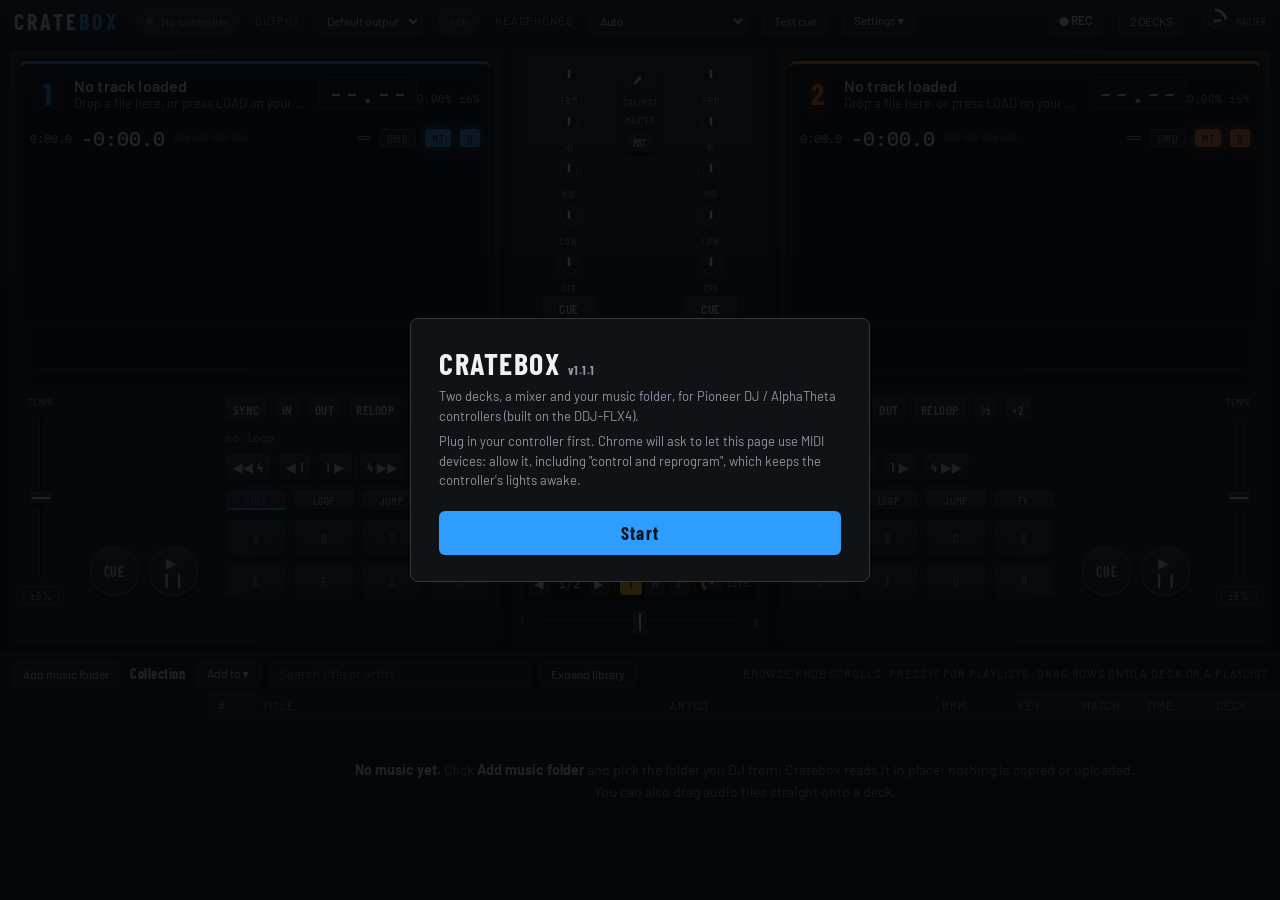
==== commit ae232053: "3 decks: the DECKS button cycles 2 → 3 → 4; with 3, decks 1 and 3 share the left side (layer button)" ====
--- a/cratebox.html
+++ b/cratebox.html
@@ -568,6 +568,12 @@
 }
 /* ---- 4-deck mode (computers and tablets): decks 3 and 4 under 1 and 2, mixer channels 3 1 2 4 ---- */
 html:not(.four) .ch34 { display: none !important; }
+/* 3 decks: deck 4, its lane, channel strip, fader, layer cell and Beat FX channel button are hidden */
+html.three.four:not(.phone) .deck[data-i="3"], html.three.four:not(.phone) #lane3, html.three.four:not(.phone) #mixer .strip.s3,
+html.three.four:not(.phone) #mixer .fcol.f3, html.three.four:not(.phone) #mixer .meter.m3,
+html.three.four:not(.phone) .layercell[data-d="3"], html.three.four:not(.phone) .bfxc[data-ch="3"] { display: none !important; }
+html.three #waves { grid-template-rows: repeat(3, var(--lane4)); min-height: calc(3 * var(--lane4) + 6px); }
+html.three #mixer, html.three #mixer .faders { grid-template-columns: 1fr 1fr 44px 1fr; }
 /* set recording */
 #recBtn { font-weight: 600; }
 #recBtn.on { background: #b3202f; border-color: #e0364a; color: #fff; animation: recblink 1.2s steps(2, start) infinite; }
@@ -994,10 +1000,15 @@
 // decode one track at a time and use bigger audio buffers
 // decks 3 and 4: on computers and tablets (phones keep two); shown when 4-deck mode is on
 const NDECKS = PHONE ? 2 : 4;
-let FOUR = false;
-try { FOUR = !PHONE && localStorage.getItem("cb.four") === "1"; } catch (e) {}
+// NUSE = decks in use: 2, 3 (decks 1 and 3 share the left side, 2 stays on the right) or 4. FOUR = more than two
+let NUSE = 2, FOUR = false;
+try {
+  const n = +localStorage.getItem("cb.decks") || (localStorage.getItem("cb.four") === "1" ? 4 : 2);
+  NUSE = PHONE ? 2 : Math.min(4, Math.max(2, n)); FOUR = NUSE > 2;
+} catch (e) {}
 document.documentElement.classList.toggle("four", FOUR);
-const deckActive = (i) => i < 2 || FOUR;
+document.documentElement.classList.toggle("three", NUSE === 3);
+const deckActive = (i) => i < NUSE;
 // jog sensitivity: scales every jog movement (scratch, nudge, search) from the controller and the on-screen jog
 let jogSens = 1;
 try { jogSens = parseFloat(localStorage.getItem("cb.jogsens")) || 1; } catch (e) {}
@@ -2355,7 +2366,7 @@
   const sp = ctx.createChannelSplitter(2);
   A.limiter.connect(sp);
   sp.connect(A.masterMeterL, 0); sp.connect(A.masterMeterR, 1);
-  for (let i = 0; i < (FOUR ? NDECKS : 2); i++) A.decks.push(buildDeckChain(i));
+  for (let i = 0; i < (FOUR ? NDECKS : 2); i++) A.decks.push(buildDeckChain(i));     // 3 decks: deck 4's chain idles
   routeOutput("off");
   applyAllMixer();
   A.currentSink = "";
@@ -5219,7 +5230,7 @@
   for (let i = 2; i < NDECKS; i++) mx.append(Object.assign(strip(i), { className: `strip ch34 s${i}` }));
   const faders = h("div", { class: "faders" });
   for (let i = 0; i < NDECKS; i++) {
-    const meter = h("canvas", { class: "meter" + (i >= 2 ? " ch34" : ""), width: "16", height: "300" });
+    const meter = h("canvas", { class: "meter" + (i >= 2 ? ` ch34 m${i}` : ""), width: "16", height: "300" });
     ui[i].meter = meter;
     const fcol = h("div", { class: "fcol" + (i >= 2 ? ` ch34 f${i}` : "") }, vslider(`fader${i}`, M.fader[i], (v) => { M.fader[i] = v; applyMixer(i); }, { height: 112 }), h("span", { class: "slabel" }, `CH ${i + 1}`));
     if (i === 0) faders.append(fcol, h("div", { class: "fcol mcol", style: "flex-direction:row;gap:6px;justify-content:center" }, meter));
@@ -5241,7 +5252,7 @@
   A.bfx.chBtns = {};
   for (const ch of [2, 0, "M", 1, 3]) {
     if (typeof ch === "number" && ch >= NDECKS) continue;
-    const b = h("button", { class: "bfxc" + (typeof ch === "number" && ch >= 2 ? " ch34" : ""), title: ch === "M" ? "Beat FX on the master" : `Beat FX on channel ${ch + 1}`, onclick: () => fxChannel(ch) }, ch === "M" ? "M" : String(ch + 1));
+    const b = h("button", { class: "bfxc" + (typeof ch === "number" && ch >= 2 ? " ch34" : ""), "data-ch": String(ch), title: ch === "M" ? "Beat FX on the master" : `Beat FX on channel ${ch + 1}`, onclick: () => fxChannel(ch) }, ch === "M" ? "M" : String(ch + 1));
     A.bfx.chBtns[ch] = b;
     A.bfx.chs.append(b);
   }
@@ -5298,25 +5309,30 @@
     if (short) renderList(true);
   });
 }
-// 2 / 4 decks (computers and tablets)
-function setFour(on) {
+// 2 / 3 / 4 decks (computers and tablets). The header button cycles 2 → 3 → 4 → 2 and says how many are shown.
+// 3 decks: deck 3 shares the controller's left side with deck 1 (layer button), deck 2 keeps the right.
+function setDecks(n) {
   if (PHONE) return;
-  // the music never stops: decks 3/4 can't be hidden while they play
-  const busy = !on && decks.slice(2).find((d) => d.playing);
-  if (busy) { status(`Deck ${busy.i + 1} is playing: stop it (or fade it out) before going back to 2 decks`, 6000); return; }
+  n = Math.min(4, Math.max(2, n | 0));
+  // the music never stops: a deck can't be hidden while it plays
+  const busy = decks.slice(n).find((d) => d.playing);
+  if (busy) { status(`Deck ${busy.i + 1} is playing: stop it (or fade it out) before going to ${n} decks`, 6000); return; }
+  const on = n > 2;
   if (on && A.ctx) while (A.decks.length < NDECKS) A.decks.push(buildDeckChain(A.decks.length));
-  FOUR = on;
-  try { localStorage.setItem("cb.four", on ? "1" : "0"); } catch (e) {}
+  NUSE = n; FOUR = on;
+  try { localStorage.setItem("cb.decks", String(n)); localStorage.setItem("cb.four", on ? "1" : "0"); } catch (e) {}
   document.documentElement.classList.toggle("four", on);
+  document.documentElement.classList.toggle("three", n === 3);
   $("#fourBtn").classList.toggle("on", on);
-  $("#fourBtn").textContent = on ? "2 DECKS" : "4 DECKS";
-  $("#fourBtn").title = on ? "Back to 2 decks" : "Show decks 3 and 4 (4-channel mixer)";
+  $("#fourBtn").textContent = `${n} DECKS`;
+  $("#fourBtn").title = `${n} decks shown. Click for ${n === 4 ? 2 : n + 1}.`;
   const xl = $("#mixer .xl"), xr = $("#mixer .xr");
-  if (xl) { xl.textContent = on ? "1·3" : "1"; xr.textContent = on ? "2·4" : "2"; }
-  for (const d of decks.slice(2)) if (d.sync && !on) d.setSync(false);
+  if (xl) { xl.textContent = on ? "1·3" : "1"; xr.textContent = n === 4 ? "2·4" : "2"; }
+  for (const d of decks.slice(n)) if (d.sync) d.setSync(false);
   if (!on) { MIDI.side = [0, 1]; MIDI.pickup.clear(); }
+  else if (MIDI.side[1] >= n) { MIDI.side[1] = 1; MIDI.pickup.clear(); }
   refreshLayerUI();
-  if (!on && typeof FX.beat.ch === "number" && FX.beat.ch >= 2) fxChannel(0);
+  if (typeof FX.beat.ch === "number" && FX.beat.ch >= n) fxChannel(0);
   applyAllMixer();
   overviewBase.fill(null);
   renderList(true);
@@ -5927,7 +5943,7 @@
   return false;
 }
 function setSide(side, deck) {
-  if (deck === MIDI.side[side] || !FOUR && deck >= 2) return;
+  if (deck === MIDI.side[side] || deck >= NUSE) return;
   const old = decks[MIDI.side[side]];
   if (old && old.touch) old.jogTouch(false);                // let go of the platter on the deck being left
   MIDI.side[side] = deck;
@@ -7330,7 +7346,7 @@
 const deckEls = [buildDeck(0), buildMixer(), buildDeck(1)];
 for (let i = 2; i < NDECKS; i++) deckEls.push(buildDeck(i));
 $("#decks").append(...deckEls);
-$("#fourBtn").addEventListener("click", () => setFour(!FOUR));
+$("#fourBtn").addEventListener("click", () => setDecks(NUSE === 4 ? 2 : NUSE + 1));
 $("#masterSlot").append(knob("master", "Master", M.master, (v) => { M.master = v; applyMaster(); }, { size: 30 }));
 if (PHONE) phoneize();
 tagLearnables();
@@ -7338,7 +7354,7 @@
 for (let i = 0; i < NDECKS; i++) refreshDeckUI(i);
 refreshMixerUI();
 applyTheme(THEME);
-setFour(FOUR);
+setDecks(NUSE);
 $("#themeSel").addEventListener("change", (e) => applyTheme(e.target.value, true));
 $("#addFolder").addEventListener("click", pickFolder);
 $("#rangeSel").value = bpmRange;
@@ -7526,7 +7542,7 @@
   else if (e.key === "ArrowDown") { e.preventDefault(); moveSel(1); }
   else if (e.key === "ArrowUp") { e.preventDefault(); moveSel(-1); }
   else if (e.key === "ArrowLeft" && e.shiftKey) loadSelected(FOUR && (e.ctrlKey || e.metaKey) ? 2 : 0);
-  else if (e.key === "ArrowRight" && e.shiftKey) loadSelected(FOUR && (e.ctrlKey || e.metaKey) ? 3 : 1);
+  else if (e.key === "ArrowRight" && e.shiftKey) loadSelected(NUSE === 4 && (e.ctrlKey || e.metaKey) ? 3 : 1);
 });
 window.addEventListener("resize", () => { applyUiSize(); overviewBase.fill(null); renderList(true); fitApp(); });
 $("#uiSizeSel").value = uiSize;
@@ -7576,7 +7592,7 @@
 });
 
 // test hook: lets the automated tests feed MIDI in and read the LED output
-window.cratebox = { VERSION, get showPhrases() { return showPhrases; }, get loadLock() { return loadLock; }, phraseSpans, PHRASE_COLORS, ANALYSIS_VER, FX, FX_LIST, PAD_FX, fxSelect, fxBeat, fxChannel, fxOn, fxDepth, pfxDown, pfxUp, sendClock, get jogSens() { return jogSens; }, barBeat, applyTheme, controlTick, get drawCost() { return drawCost; }, REC, recStart, recStop, setFour, applyUiSize, PL, RB, plNew, plGet, plAdd, plMove, plDelete, setView, renderTree, mountDevice, PAUSE_ANALYSIS_WHILE_PLAYING, setupLayerButtons, ANALYSIS_LANES, ANALYZERS, importXml, exportXml, removeFromPlaylist, setRbEdit, selectRow, treePress, treeMove, decks, M, lib, midiIn, MIDI, useProfile, profileFor, PROFILES, startLearn, stopLearn, addFiles, applyView, loadSelected, lanePps, camelot, A, routeOutput, initAudio, applyHeadphones, WORKLET, TC, HEAT };
+window.cratebox = { VERSION, get showPhrases() { return showPhrases; }, get loadLock() { return loadLock; }, phraseSpans, PHRASE_COLORS, ANALYSIS_VER, FX, FX_LIST, PAD_FX, fxSelect, fxBeat, fxChannel, fxOn, fxDepth, pfxDown, pfxUp, sendClock, get jogSens() { return jogSens; }, barBeat, applyTheme, controlTick, get drawCost() { return drawCost; }, REC, recStart, recStop, setFour: (on) => setDecks(on ? 4 : 2), setDecks, get NUSE() { return NUSE; }, applyUiSize, PL, RB, plNew, plGet, plAdd, plMove, plDelete, setView, renderTree, mountDevice, PAUSE_ANALYSIS_WHILE_PLAYING, setupLayerButtons, ANALYSIS_LANES, ANALYZERS, importXml, exportXml, removeFromPlaylist, setRbEdit, selectRow, treePress, treeMove, decks, M, lib, midiIn, MIDI, useProfile, profileFor, PROFILES, startLearn, stopLearn, addFiles, applyView, loadSelected, lanePps, camelot, A, routeOutput, initAudio, applyHeadphones, WORKLET, TC, HEAT };
 </script>
 </body>
 </html>
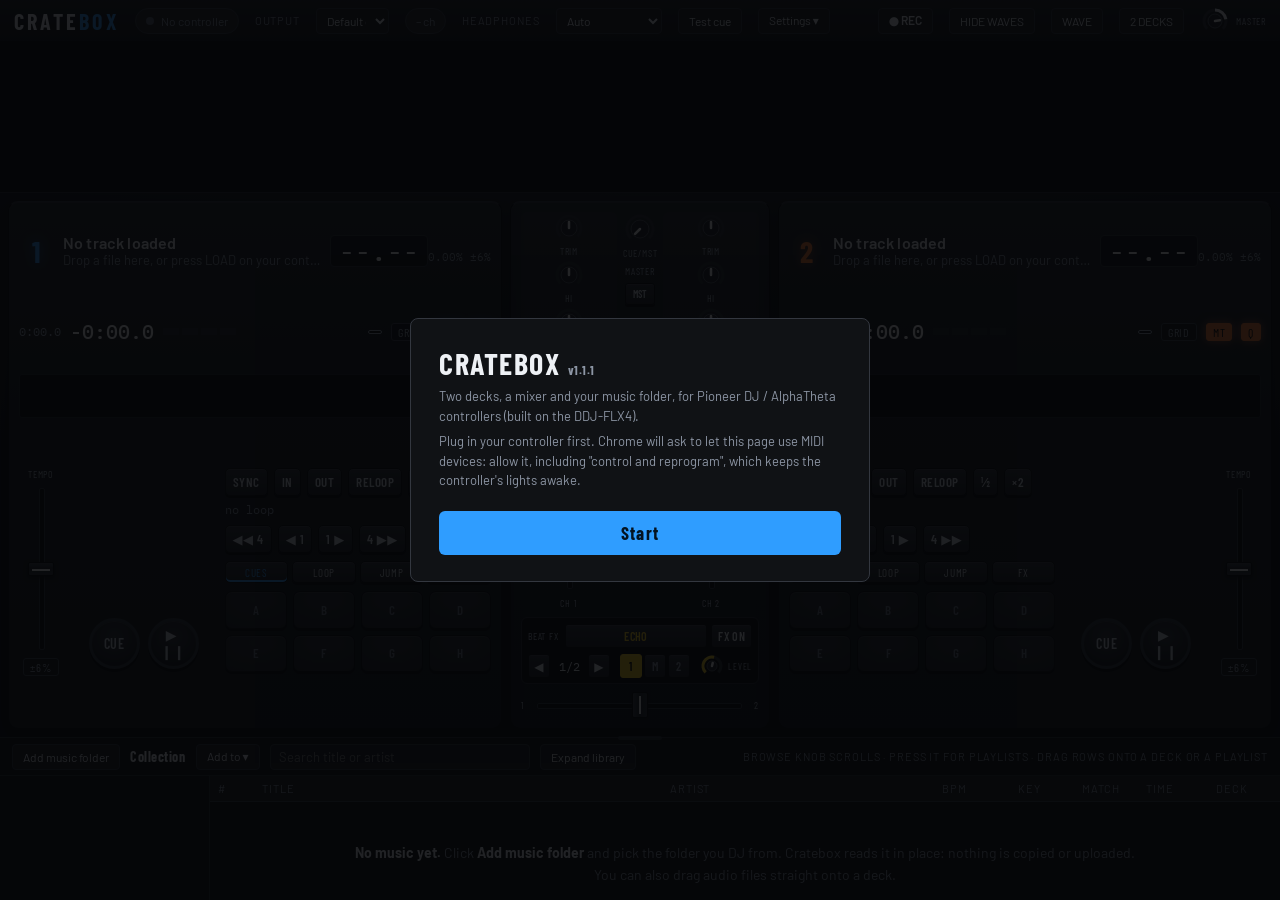
==== commit 9b5e0e1e: "Waveforms: stacked across the top in the Booth look too (HIDE WAVES gives each deck its own), WAVE m" ====
--- a/cratebox.html
+++ b/cratebox.html
@@ -53,6 +53,37 @@
 #waves { --lane: 74px; display: grid; grid-template-rows: var(--lane) var(--lane); gap: 2px; background: #000; border-bottom: 1px solid var(--line); overflow: hidden; }
 /* fixed heights: a canvas sized "100%" can grow every time it's redrawn on iOS Safari */
 #waves canvas { width: 100%; height: var(--lane); display: block; }
+
+/* lane info strips: only in WAVE mode (title, tempo, key, time over each deck's waveform) */
+.laneinfo { display: none; }
+html.wavemode .laneinfo { display: flex; align-items: center; gap: 12px; height: 24px; padding: 0 10px 0 12px; background: var(--panel); border-left: 4px solid var(--c, var(--d0)); font-size: 13px; white-space: nowrap; overflow: hidden; }
+#laneinfo0 { --c: var(--d0); } #laneinfo1 { --c: var(--d1); } #laneinfo2 { --c: var(--d2); } #laneinfo3 { --c: var(--d3); }
+.laneinfo .ln { font-weight: 700; color: var(--c); font-size: 15px; min-width: 12px; }
+.laneinfo .lt { overflow: hidden; text-overflow: ellipsis; min-width: 0; flex: 1 1 auto; }
+.laneinfo .lt small { color: var(--muted); margin-left: 6px; }
+.laneinfo .lm { font-family: var(--f-mono); color: var(--fg); }
+.laneinfo .lm.dim { color: var(--muted); }
+.laneinfo .lp { color: var(--ok); font-size: 11px; }
+/* WAVE mode: decks, mixer and library fold away; the waveforms share the whole window */
+html.wavemode:not(.phone) #app { grid-template-rows: 42px minmax(0, 1fr) !important; height: 100% !important; }
+html.wavemode #decks, html.wavemode #library { display: none !important; }
+html.wavemode #waves { display: flex !important; flex-direction: column; min-height: 0; gap: 2px; }
+html.wavemode #waves canvas { flex: 1 1 0; min-height: 0; height: auto !important; }
+html.wavemode.three.four #lane3, html.wavemode.three.four #laneinfo3 { display: none !important; }
+#waveBtn.on, #lanesBtn.on { background: var(--d0); border-color: var(--d0); color: var(--bg); }
+/* the pop-up library (WAVE mode): scrolling the library opens it over the waveforms; it goes after 6 s idle */
+#wavePop { position: fixed; left: 50%; top: 50%; transform: translate(-50%, -50%); width: min(620px, 92vw); z-index: 40; background: var(--panel);
+  border: 1px solid var(--line2); border-radius: 10px; padding: 10px 10px 8px; box-shadow: 0 12px 40px #000c; display: grid; gap: 6px; }
+#wavePop[hidden] { display: none; }
+#wavePopRows > div { display: grid; grid-template-columns: minmax(0, 1fr) 64px 40px; gap: 8px; align-items: center; height: 26px; padding: 0 8px 0 10px; border-radius: 4px; color: var(--muted); cursor: pointer; font-size: 14px; }
+#wavePopRows > div span:first-child { overflow: hidden; text-overflow: ellipsis; white-space: nowrap; }
+#wavePopRows > div .num { font-family: var(--f-mono); text-align: right; font-size: 12px; }
+#wavePopRows > div.on { background: var(--raise); color: var(--fg); box-shadow: inset 3px 0 0 var(--d0); }
+#wavePop small { color: var(--muted); }
+/* the library's top edge: drag it to trade library rows for waveform height */
+#libGrip { position: absolute; left: 0; right: 0; top: -4px; height: 8px; cursor: ns-resize; z-index: 5; touch-action: none; }
+#libGrip::after { content: ""; position: absolute; left: 50%; top: 2px; width: 44px; height: 4px; margin-left: -22px; border-radius: 2px; background: var(--line2); opacity: .7; }
+#libGrip:hover::after, #libGrip.drag::after { background: var(--d0); opacity: 1; }
 
 /* decks + mixer */
 #decks { display: grid; grid-template-columns: minmax(0, 1fr) 300px minmax(0, 1fr); gap: 8px; padding: 8px; background: var(--bg); }
@@ -547,6 +578,16 @@
 html.phone .pbtns .sq, html.phone .pbtns .tag { min-width: 0; overflow: hidden; }
 html.phone #mixer .cuebtn { height: 26px; }
 html.phone #waves { --lane: clamp(36px, calc(100dvh / 8 - 6px), 46px); }
+/* SCRATCH (phones): the deck body becomes a big platter beside SCRATCH / CUE / PLAY */
+.scrside { display: none; }
+html.phone .deck.scr .ctrl, html.phone .deck.scr .pitchwrap, html.phone .deck.scr .jogwrap .transport { display: none !important; }
+html.phone .deck.scr .dbody { align-items: center; justify-items: center; }
+html.phone .deck.scr[data-i="0"] .dbody { grid-template-columns: minmax(0, 1fr) 64px !important; grid-template-areas: "jog side" !important; }
+html.phone .deck.scr[data-i="1"] .dbody { grid-template-columns: 64px minmax(0, 1fr) !important; grid-template-areas: "side jog" !important; }
+html.phone .deck.scr .jog { display: block !important; width: var(--scrj, 120px) !important; height: var(--scrj, 120px) !important; }
+html.phone .deck.scr .scrside { grid-area: side; display: flex; flex-direction: column; align-items: center; gap: 8px; }
+html.phone .deck.scr .scrback { height: 28px; padding: 0 4px; font-size: 11px; border-radius: 6px; width: 64px; }
+html.phone .deck.scr .scrback.lit { background: var(--c); color: #000; border-color: var(--c); }
 /* narrow phones (iPhone SE, mini): a jog that small is no use, so the deck drops it and stacks CUE over PLAY */
 @container deck (max-width: 300px) {
   html.phone .jog { display: none; }
@@ -879,14 +920,18 @@
     <span id="status"></span>
     <span class="spacer"></span>
     <button class="hbtn deskonly" id="recBtn" title="Record your set (master output)">● REC</button>
+    <button class="hbtn deskonly" id="lanesBtn" title="Waveforms across the top: hide them (each deck then shows its own) or show them">HIDE WAVES</button>
+    <button class="hbtn deskonly" id="waveBtn" title="WAVE mode: only the waveforms, as big as the window. Scrolling the library (browse knob, arrow keys) pops it up">WAVE</button>
     <button class="hbtn deskonly" id="fourBtn" title="Show decks 3 and 4 (4-channel mixer)">4 DECKS</button>
     <div id="masterSlot"></div>
     <button class="iconbtn phoneonly" id="fxOpen" aria-label="Beat FX">FX</button>
     <button class="iconbtn phoneonly" id="setOpen" aria-label="Settings">⚙</button>
   </header>
-  <section id="waves"><canvas id="lane0"></canvas><canvas id="lane1"></canvas><canvas id="lane2" class="ch34"></canvas><canvas id="lane3" class="ch34"></canvas></section>
+  <section id="waves"><div class="laneinfo" id="laneinfo0"></div><canvas id="lane0"></canvas><div class="laneinfo" id="laneinfo1"></div><canvas id="lane1"></canvas><div class="laneinfo ch34" id="laneinfo2"></div><canvas id="lane2" class="ch34"></canvas><div class="laneinfo ch34" id="laneinfo3"></div><canvas id="lane3" class="ch34"></canvas></section>
   <section id="decks"></section>
+  <div id="wavePop" hidden><b id="wavePopHead"></b><div id="wavePopRows"></div><small id="wavePopFoot"></small></div>
   <section id="library">
+    <div id="libGrip" class="deskonly" title="Drag up or down: a bigger library, or bigger waveforms. Double-click: back to the usual size"></div>
     <div class="ltool">
       <button class="hbtn" id="addFolder">Add music folder</button>
       <button class="hbtn" id="reconnect" hidden>Reconnect saved folder</button>
@@ -3615,9 +3660,11 @@
   if (y < box.scrollTop + ROW) box.scrollTop = y - ROW * 2;
   else if (y > box.scrollTop + box.clientHeight - ROW) box.scrollTop = y - box.clientHeight + ROW;
   renderList();
+  if (waveMode) wavePopOpen();
 }
 function loadSelected(i) {
   const t = lib.view[lib.sel];
+  if (typeof wavePopClose === "function") wavePopClose();
   if (t && t.missing) return status(`"${t.title}" isn't in a connected folder or device right now`);
   if (t) decks[i].load(t);
 }
@@ -4977,6 +5024,17 @@
       onclick: () => { d.padMode = m === "padfx" && d.padMode === "padfx" ? "padfx2" : m; refreshDeckUI(i); } }, h("span", { class: "lg" }, label), h("span", { class: "sh" }, short));
     modes.append(u.modes[m]);
   }
+  // phones: SCR after FX turns this deck into one big platter with SCRATCH (lit: tap to go back), CUE and PLAY;
+  // the mixer and the other deck stay as they are (like the iOS app's SCRATCH)
+  if (PHONE) {
+    u.modes.scr = h("button", { class: "scrtab", title: "SCRATCH: this deck becomes one big platter", onclick: () => setScratch(i, true) }, h("span", { class: "lg" }, "SCR"), h("span", { class: "sh" }, "SCR"));
+    modes.append(u.modes.scr);
+    u.scrCue = h("button", { class: "round cue" }, "CUE");
+    u.scrCue.addEventListener("pointerdown", () => d.cueDown());
+    for (const ev of ["pointerup", "pointerleave"]) u.scrCue.addEventListener(ev, () => d.cueUp());
+    u.scrPlay = h("button", { class: "round play", onclick: () => d.togglePlay() }, "▶ ❙❙");
+    u.scrSide = h("div", { class: "scrside" }, h("button", { class: "sq scrback lit", onclick: () => setScratch(i, false) }, "SCRATCH"), u.scrCue, u.scrPlay);
+  }
   u.pads = [];
   const pads = h("div", { class: "pads" });
   for (let p = 0; p < 8; p++) {
@@ -4998,7 +5056,7 @@
     pads.append(b);
   }
   const ctrl = h("div", { class: "ctrl" }, loopRow, jumpRow, modes, pads);
-  el.append(h("div", { class: "dbody" }, pitchwrap, h("div", { class: "jogwrap" }, u.jog, h("div", { class: "transport" }, u.cueBtn, u.playBtn)), ctrl));
+  el.append(h("div", { class: "dbody" }, pitchwrap, h("div", { class: "jogwrap" }, u.jog, h("div", { class: "transport" }, u.cueBtn, u.playBtn)), ctrl, u.scrSide || ""));
   // the deck's "screen": header, info, (Booth look: its own scrolling waveform), overview.
   // display: contents in the default look, so it changes nothing there
   u.lanehost = h("div", { class: "lanehost" });
@@ -5166,6 +5224,21 @@
   else if (d.padMode === "beatloop") d.beatLoop(LOOP_SIZES[p]);
   else if (d.padMode === "beatjump") d.beatJump(JUMPS[p]);
 }
+// phones: SCRATCH on / off for one deck. The platter takes the deck body's height (same height as before)
+function setScratch(i, on) {
+  const el = document.querySelector(`.deck[data-i="${i}"]`);
+  if (!el || !PHONE) return;
+  el.classList.toggle("scr", on);
+  fitScratch();
+  refreshDeckUI(i);
+}
+function fitScratch() {
+  for (const el of document.querySelectorAll("html.phone .deck.scr")) {
+    const b = el.querySelector(".dbody").getBoundingClientRect(), z = UIZ || 1;
+    el.style.setProperty("--scrj", Math.max(80, Math.floor(Math.min(b.height, b.width - 80) / z)) + "px");
+  }
+}
+window.addEventListener("resize", () => fitScratch());
 function setupMouseJog(cv, d) {
   let last = null;
   cv.addEventListener("pointerdown", (e) => {
@@ -5284,23 +5357,133 @@
 // everyone who never chose one gets the current default
 let THEME = "booth";
 try { if (localStorage.getItem("cb.themeChosen") === "1") THEME = localStorage.getItem("cb.theme") || "booth"; } catch (e) {}
+// Where the scrolling waveforms go (computers and tablets): across the top, stacked like the classic look
+// (topWaves, the default in both looks), or each deck's own (HIDE WAVES). WAVE mode always stacks them.
+let topWaves = true, waveMode = false;
+try { topWaves = localStorage.getItem("cb.topWaves") !== "0"; waveMode = !PHONE && localStorage.getItem("cb.waveMode") === "1"; } catch (e) {}
 function applyTheme(t, chosen = false) {
   THEME = t === "default" ? "default" : "booth";
   if (chosen) try { localStorage.setItem("cb.theme", THEME); localStorage.setItem("cb.themeChosen", "1"); } catch (e) {}
   document.documentElement.dataset.theme = THEME;
-  const own = THEME === "booth" && !PHONE;          // phones keep their layout and take the colours only
+  const own = !PHONE && !waveMode && !topWaves;     // phones keep their layout and take the colours only
   document.documentElement.classList.toggle("ownlanes", own);
-  for (let i = 0; i < NDECKS; i++) (own ? ui[i].lanehost : $("#waves")).append($("#lane" + i));
+  document.documentElement.classList.toggle("wavemode", waveMode && !PHONE);
+  for (let i = 0; i < NDECKS; i++) { const cv = $("#lane" + i); if (own) ui[i].lanehost.append(cv); else $("#laneinfo" + i).after(cv); }
+  if ($("#lanesBtn")) {
+    $("#lanesBtn").textContent = topWaves ? "HIDE WAVES" : "SHOW WAVES";
+    $("#lanesBtn").hidden = waveMode;
+    $("#waveBtn").classList.toggle("on", waveMode);
+  }
+  applyLaneSize();
   $("#themeSel").value = THEME;
   readThemeColours();
   overviewBase.fill(null);
   fitApp();
 }
+function setTopWaves(on) {
+  topWaves = on;
+  try { localStorage.setItem("cb.topWaves", on ? "1" : "0"); } catch (e) {}
+  applyTheme(THEME);
+}
+function setWaveMode(on) {
+  if (PHONE) return;
+  waveMode = on;
+  try { localStorage.setItem("cb.waveMode", on ? "1" : "0"); } catch (e) {}
+  if (!on) wavePopClose();
+  applyTheme(THEME);
+  renderList(true);
+}
+// the library's grip: dragging it changes the waveform height and the library (the grid's 1fr row) takes the
+// rest. Stacked lanes: one height for every lane (cb.laneH); a deck's own lane: cb.blaneH. Double-click resets.
+let laneH = 0, blaneH = 0;
+try { laneH = +localStorage.getItem("cb.laneH") || 0; blaneH = +localStorage.getItem("cb.blaneH") || 0; } catch (e) {}
+function applyLaneSize() {
+  const w = $("#waves");
+  if (laneH && !PHONE) { w.style.setProperty("--lane", laneH + "px"); w.style.setProperty("--lane4", laneH + "px"); }
+  else { w.style.removeProperty("--lane"); w.style.removeProperty("--lane4"); }
+  for (const el of document.querySelectorAll("#decks > .deck")) {
+    if (blaneH && !PHONE && !el.classList.contains("compact")) el.style.setProperty("--blane", blaneH + "px"); else el.style.removeProperty("--blane");
+  }
+}
+(() => {
+  const grip = $("#libGrip");
+  let g = null;
+  const visLanes = () => [...document.querySelectorAll("#waves canvas, .lanehost canvas")].filter((c) => c.offsetParent && c.clientHeight > 0);
+  grip.addEventListener("pointerdown", (e) => {
+    const lanes = visLanes();
+    if (!lanes.length) return;
+    const own = document.documentElement.classList.contains("ownlanes");
+    // own lanes: decks 1/2 sit side by side, so one lane per row; stacked: every visible lane is a row
+    const rows = own ? Math.max(1, Math.ceil(lanes.filter((c) => !c.closest(".compact")).length / 2)) : lanes.length;
+    g = { y: e.clientY, h0: lanes[0].clientHeight, rows, own };
+    grip.setPointerCapture(e.pointerId); grip.classList.add("drag");
+  });
+  grip.addEventListener("pointermove", (e) => {
+    if (!g) return;
+    const z = UIZ || 1, lib = $("#library");
+    const want = clamp(Math.round(g.h0 + (e.clientY - g.y) / z / g.rows), 28, 600);
+    const prev = g.own ? blaneH : laneH;
+    if (g.own) blaneH = want; else laneH = want;
+    applyLaneSize();
+    // never squeeze the library under its toolbar and a few rows
+    const app = $("#app"), tall = document.documentElement.classList.contains("tallapp");
+    if (want > prev && (lib.getBoundingClientRect().height < 124 * z || (!tall && app.scrollHeight > app.clientHeight + 2))) { if (g.own) blaneH = prev; else laneH = prev; applyLaneSize(); }
+    renderList(true);
+  });
+  const end = () => {
+    if (!g) return;
+    g = null; grip.classList.remove("drag");
+    try { localStorage.setItem("cb.laneH", String(laneH)); localStorage.setItem("cb.blaneH", String(blaneH)); } catch (err) {}
+    overviewBase.fill(null); fitApp();
+  };
+  grip.addEventListener("pointerup", end); grip.addEventListener("pointercancel", end);
+  grip.addEventListener("dblclick", () => {
+    laneH = blaneH = 0; applyLaneSize();
+    try { localStorage.removeItem("cb.laneH"); localStorage.removeItem("cb.blaneH"); } catch (err) {}
+    renderList(true); fitApp();
+  });
+})();
+// WAVE mode's pop-up library: moving the selection (browse knob, arrow keys) opens it over the waveforms with
+// the rows around the selection; 1-4 load onto that deck, Enter onto a stopped deck, Esc closes; 6 s idle closes
+let wavePopT = null;
+function wavePopOpen() {
+  if (!waveMode || PHONE) return;
+  const pop = $("#wavePop");
+  pop.hidden = false;
+  clearTimeout(wavePopT); wavePopT = setTimeout(wavePopClose, 6000);
+  const n = 11, v = lib.view, start = clamp(lib.sel - (n >> 1), 0, Math.max(0, v.length - n));
+  $("#wavePopHead").textContent = "LOAD · " + ($("#viewName").textContent || "Collection");
+  const rows = $("#wavePopRows");
+  rows.textContent = "";
+  if (!v.length) rows.append(h("div", {}, h("span", {}, "Nothing in this view")));
+  for (let k = start; k < Math.min(v.length, start + n); k++) {
+    const t = v[k], kc = camelot(t.key);
+    const r = h("div", { class: k === lib.sel ? "on" : "" },
+      h("span", {}, t.artist ? `${t.title} – ${t.artist}` : t.title),
+      h("span", { class: "num" }, t.bpm ? foldBpm(t.bpm).toFixed(1) : ""),
+      h("span", { class: "num" }, kc ? kc.label : ""));
+    if (kc) r.lastChild.style.color = keyColor(kc);
+    r.addEventListener("click", () => { lib.sel = lib.anchor = k; lib.selIds = new Set(); renderList(); wavePopOpen(); });
+    r.addEventListener("dblclick", () => { lib.sel = k; wavePopLoad(); });
+    rows.append(r);
+  }
+  $("#wavePopFoot").textContent = `Keys ${Array.from({ length: NUSE }, (_, i) => i + 1).join(" / ")}: load on that deck · Enter loads · Esc closes`;
+}
+function wavePopClose() { clearTimeout(wavePopT); $("#wavePop").hidden = true; }
+function wavePopLoad(i) {
+  if (i == null) { const k = decks.findIndex((d) => deckActive(d.i) && !d.playing); i = k < 0 ? 0 : k; }
+  if (!deckActive(i)) return;
+  loadSelected(i); wavePopClose();
+}
+$("#wavePop").addEventListener("wheel", (e) => { e.preventDefault(); moveSel(Math.sign(e.deltaY)); }, { passive: false });
+$("#lanesBtn").addEventListener("click", () => setTopWaves(!topWaves));
+$("#waveBtn").addEventListener("click", () => setWaveMode(!waveMode));
 // does the layout fit the window? If not (decks taller than the window leaves room for), let the page scroll
 function fitApp() {
   if (PHONE) return;
   const html = document.documentElement;
   html.classList.remove("tallapp");
+  if (waveMode) return;
   if (innerWidth <= 1100) return;                   // the stacked layout scrolls anyway
   const app = $("#app"), lib = $("#library");
   requestAnimationFrame(() => {
@@ -5344,12 +5527,13 @@
   u.title.textContent = d.track ? (d.loading ? "Loading… " : "") + d.track.title : "No track loaded";
   u.artist.textContent = d.track ? d.track.artist || "Unknown artist" : emptyDeckHint();
   u.playBtn.classList.toggle("lit", d.playing);
+  if (u.scrPlay) { u.scrPlay.classList.toggle("lit", d.playing); u.modes.scr.classList.toggle("on", !!document.querySelector(`.deck.scr[data-i="${i}"]`)); }
   u.syncBtn.classList.toggle("lit", d.sync);
   if (u.miniPlay) { u.miniPlay.classList.toggle("lit", d.playing); u.miniSync.classList.toggle("lit", d.sync); u.miniLoop.classList.toggle("lit", d.loop.on); }
   u.qtag.classList.toggle("on", d.quant);
   u.mtBtn.classList.toggle("on", d.mt);
   u.range.textContent = d.range === 100 ? "WIDE" : `±${d.range}%`;
-  for (const m in u.modes) u.modes[m].classList.toggle("on", d.padMode === m || (m === "padfx" && d.padMode === "padfx2"));
+  for (const m in u.modes) if (m !== "scr") u.modes[m].classList.toggle("on", d.padMode === m || (m === "padfx" && d.padMode === "padfx2"));
   if (u.modes.padfx) { const two = d.padMode === "padfx2"; u.modes.padfx.firstChild.textContent = two ? "PAD FX 2" : "PAD FX"; u.modes.padfx.lastChild.textContent = two ? "FX2" : "FX"; }
   u.pads.forEach((b, p) => {
     b.className = "pad";
@@ -7458,6 +7642,27 @@
 function startControl() { if (!controlTimer) controlTimer = setInterval(controlTick, 20); }
 // drawing backs off when frames get slow (a weak computer, a 4K screen): the waveforms skip every other frame
 let drawCost = 0, frameNo = 0;
+// WAVE mode's strip over each lane: deck, title / artist, tempo and pitch, key, time left, playing
+function laneInfo(i) {
+  const el = $("#laneinfo" + i), d = decks[i];
+  if (!el._b) {
+    el._b = { n: h("span", { class: "ln" }, String(i + 1)), t: h("span", { class: "lt" }), bpm: h("span", { class: "lm" }), pct: h("span", { class: "lm dim" }),
+      key: h("span", { class: "lm" }), rem: h("span", { class: "lm" }), st: h("span", { class: "lp" }) };
+    el.append(...Object.values(el._b));
+  }
+  const b = el._b, t = d.loaded ? d.now() : 0;
+  const title = d.track ? (d.loading ? "Loading… " : "") + d.track.title : "No track loaded", artist = d.track ? d.track.artist || "" : "";
+  const sig = title + "|" + artist;
+  if (b.t._sig !== sig) { b.t._sig = sig; b.t.textContent = title; if (artist) b.t.append(h("small", {}, artist)); }
+  const set = (e, v) => { if (e.textContent !== v) e.textContent = v; };
+  set(b.bpm, d.bpm ? d.effBpm().toFixed(2) : "--.--");
+  const pct = (d.rate() - 1) * 100;
+  set(b.pct, d.bpm ? `${pct >= 0 ? "+" : ""}${pct.toFixed(1)}%` + (d.sync ? " SYNC" : "") : "");
+  const kc = camelot(d.keyNow());
+  set(b.key, kc ? kc.label : ""); b.key.style.color = kc ? keyColor(kc) : "";
+  set(b.rem, d.loaded ? "-" + fmtTime(d.duration - t) : "");
+  set(b.st, d.playing ? "▶" : d.loaded ? "❙❙" : "");
+}
 function frame(ts) {
   requestAnimationFrame(frame);                     // first: an error below can't stop the next frame
   frameNo++;
@@ -7483,6 +7688,7 @@
   }
   if (ts - lastUi > 66) {
     lastUi = ts;
+    if (waveMode) for (let i = 0; i < NUSE; i++) laneInfo(i);
     for (let i = 0; i < NDECKS; i++) {
       if (!deckActive(i)) continue;
       const d = decks[i], u = ui[i];
@@ -7537,6 +7743,12 @@
 
 window.addEventListener("keydown", (e) => {
   if (e.target.tagName === "INPUT") return;
+  if (!$("#wavePop").hidden) {
+    const n = +e.key;
+    if (n >= 1 && n <= 4 && !e.ctrlKey && !e.metaKey && !e.altKey) { e.preventDefault(); return wavePopLoad(n - 1); }
+    if (e.key === "Enter") { e.preventDefault(); return wavePopLoad(); }
+    if (e.key === "Escape") { e.preventDefault(); return wavePopClose(); }
+  }
   if ((e.key === "Delete" || e.key === "Backspace") && viewPl()) { e.preventDefault(); removeFromPlaylist(); }
   else if ((e.key === "a" || e.key === "A") && (e.ctrlKey || e.metaKey)) { e.preventDefault(); lib.selIds = new Set(lib.view.map((t) => t.id)); renderList(); }
   else if (e.key === "ArrowDown") { e.preventDefault(); moveSel(1); }
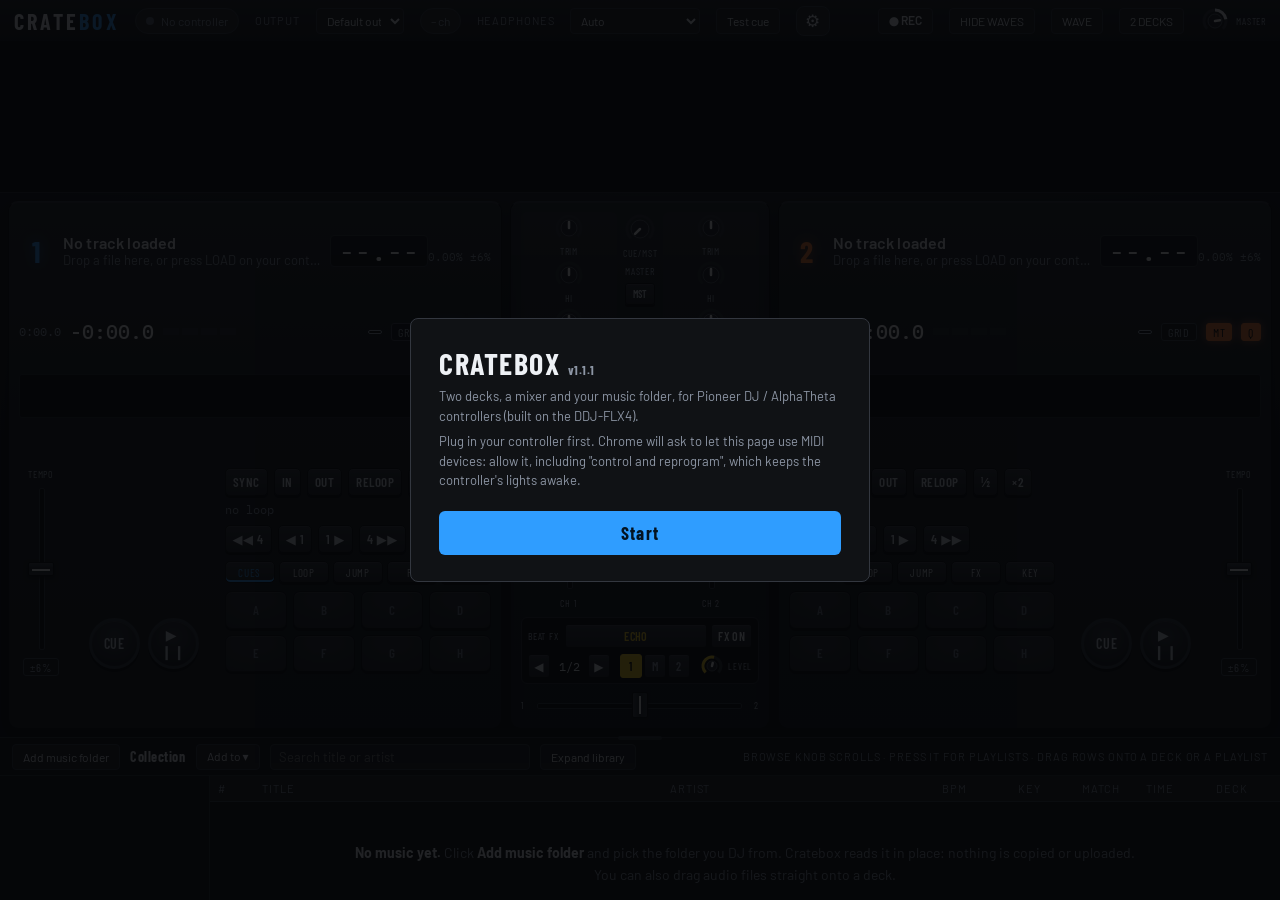
==== commit 898c55c8: "Settings is a window behind a ⚙ icon; Touch mode for phones; KEY SHIFT pads (FLX4 SHIFT + SAMPLER, M" ====
--- a/cratebox.html
+++ b/cratebox.html
@@ -132,6 +132,18 @@
 .setpanel .hsel { max-width: none; width: 100%; }
 .setpanel { width: 330px; }
 /* Settings sits in the header: its panel drops down over the app */
+/* computers and tablets: Settings is a window in the middle of the screen (two columns when there's room), not a drop-down */
+header .setpanel.setpanel { top: 50%; left: 50%; transform: translate(-50%, -50%); width: min(780px, calc(100vw / var(--uiz, 1) - 32px)); max-height: calc(var(--vh, 100vh) - 48px);
+  display: grid; grid-template-columns: repeat(auto-fit, minmax(300px, 1fr)); column-gap: 28px; align-content: start; padding: 0 18px 16px; border-radius: 12px; box-shadow: 0 24px 80px #000e; }
+header .setpanel[hidden] { display: none; }
+header .setpanel > .setcol { display: grid; gap: 4px; align-content: start; min-width: 0; }
+header .setpanel .setcol > label:first-child { margin-top: 6px; }
+.setwinhead { display: none; }
+header .setwinhead { grid-column: 1 / -1; display: flex; align-items: center; justify-content: space-between; position: sticky; top: 0; z-index: 1;
+  margin: 0 -18px 4px; padding: 10px 12px 10px 18px; background: var(--raise); border-bottom: 1px solid var(--line2); }
+header .setwinhead b { font-family: var(--f-disp); letter-spacing: .08em; font-size: 15px; }
+#setPanel::backdrop { background: #000a; }
+.setgear { font-size: 18px; }
 header .setpanel { position: fixed; inset: auto; margin: 0; color: var(--fg); top: 48px; max-height: calc(var(--vh, 100vh) - 64px); overflow-y: auto; z-index: 40; }
 .ctlpanel { display: grid; gap: 4px; padding-bottom: 8px; margin-bottom: 4px; border-bottom: 1px solid var(--line2); }
 .ctlnote { margin: 2px 0; font-size: 11px; color: var(--muted); line-height: 1.4; }
@@ -411,6 +423,9 @@
 .pbtns .sq, .pbtns .tag { height: 28px; padding: 0; font-size: 13px; border-radius: 6px; display: flex; align-items: center; justify-content: center; }
 .pbtns .tag { font-family: var(--f-disp); font-weight: 600; border: 1px solid var(--line2); }
 html.phone .modes button { height: 24px; font-size: 11px; border-radius: 6px; }
+/* phones: six pad tabs don't fit beside SCR, so KEY SHIFT is a Touch mode (PADS face) and controller thing there */
+html.phone:not(.tmode) .modes .keytab { display: none; }
+@container deck (max-width: 240px) { .modes .scrtab { display: none; } }   /* iPhone SE: SCRATCH is in ⋯ instead */
 html.phone .pads { gap: 4px; }
 html.phone .pad { height: clamp(28px, calc((100dvh - 320px) / 2), 40px); font-size: 13px; padding: 0; border-radius: 6px; }
 /* mixer: knobs in two columns, faders beside them, crossfader underneath */
@@ -578,6 +593,58 @@
 html.phone .pbtns .sq, html.phone .pbtns .tag { min-width: 0; overflow: hidden; }
 html.phone #mixer .cuebtn { height: 26px; }
 html.phone #waves { --lane: clamp(36px, calc(100dvh / 8 - 6px), 46px); }
+/* Touch mode (phones; Auto = small screens like an SE or Display Zoom): each deck shows one face, PLAY (tempo,
+   platter, CUE / PLAY / SYNC) or PADS (pad mode + 8 pads), with 44 px buttons; ⋯ opens the deck sheet. The mixer
+   keeps faders, meters, CUE and the crossfader; EQ / TRIM / CFX open in a sheet */
+.tface, .eqbtn, .tsync { display: none; }
+html.tmode .tface { display: grid; grid-template-columns: 1fr 1fr 44px; gap: 4px; }
+html.tmode .tface button { height: 32px; border-radius: 7px; border: 1px solid var(--line2); background: var(--raise); color: var(--muted); font-family: var(--f-disp); font-weight: 700; font-size: 14px; letter-spacing: .06em; padding: 0; }
+html.tmode .tface button.on { background: var(--c); border-color: var(--c); color: #000; }
+html.tmode .deck { --jog: clamp(72px, calc(100dvh - 200px), 150px); grid-template-rows: auto auto minmax(0, 1fr) !important; gap: 4px; padding: 5px 6px 6px; }
+html.tmode .deck .dinfo, html.tmode .deck .overview, html.tmode .deck .pbtns { display: none !important; }
+html.tmode .dhead { min-height: 0; }
+html.tmode .dbpm span, html.tmode .dtitle span { display: none; }
+html.tmode .dhead { align-items: center; }
+html.tmode .dnum { font-size: 18px; }
+html.tmode .dbpm b { font-size: 17px; }
+html.phone.tmode #waves { --lane: 26px; }
+html.phone.tmode header { height: 34px; }
+/* PLAY face */
+html.tmode .deck:not(.face-pads) .ctrl { display: none !important; }
+html.tmode .deck:not(.face-pads)[data-i="0"] .dbody { grid-template-columns: 22px minmax(0, 1fr) !important; grid-template-areas: "pitch jog" !important; }
+html.tmode .deck:not(.face-pads)[data-i="1"] .dbody { grid-template-columns: minmax(0, 1fr) 22px !important; grid-template-areas: "jog pitch" !important; }
+html.tmode .deck .jogwrap { flex-direction: row; align-items: center; justify-content: center; gap: 6px; width: 100%; }
+html.tmode .deck[data-i="1"] .jogwrap { flex-direction: row-reverse; }
+html.tmode .deck .jog { display: block !important; width: var(--jog); height: var(--jog); }
+html.tmode .transport { flex-direction: column !important; gap: 5px; }
+html.tmode .round { width: 52px !important; height: 40px !important; border-radius: 12px; }
+html.tmode .tsync { display: block; width: 52px; height: 40px; padding: 0; border-radius: 10px; font-size: 13px; }
+html.tmode .pitchwrap .vslider { height: calc(var(--jog) + 20px) !important; width: 22px; }
+/* PADS face */
+html.tmode .deck.face-pads .pitchwrap, html.tmode .deck.face-pads .jogwrap { display: none !important; }
+html.tmode .deck.face-pads .dbody { grid-template-columns: minmax(0, 1fr) !important; grid-template-areas: "ctrl" !important; }
+html.tmode .deck.face-pads .ctrl { align-content: start; }
+html.tmode .deck.face-pads .modes button { height: 32px; font-size: 12px; }
+html.tmode .deck.face-pads .pad { height: clamp(36px, calc((100dvh - 236px) / 2), 48px); font-size: 14px; }
+html.tmode .deck.face-pads .pads, html.tmode .deck.face-pads .ctrl { gap: 4px; }
+/* the mixer */
+html.tmode #decks { grid-template-columns: minmax(0, 1fr) 128px minmax(0, 1fr) !important; }
+html.tmode #mixer { grid-template-columns: 1fr auto 1fr !important; grid-template-rows: auto minmax(0, 1fr) auto !important; padding: 5px; gap: 4px; }
+html.tmode #mixer > .strip { display: none !important; }
+html.tmode #mixer .eqbtn { display: block; grid-column: 1 / -1; grid-row: 1; height: 34px; width: 100%; border-radius: 7px; border: 1px solid var(--line2); background: var(--raise); font-family: var(--f-disp); font-weight: 700; font-size: 11px; letter-spacing: .02em; padding: 0; }
+html.tmode #mixer .faders > .fcol:first-child { grid-column: 1; grid-row: 2; }
+html.tmode #mixer .faders > .fcol:last-child { grid-column: 3; grid-row: 2; }
+html.tmode #mixer .mcenter { grid-column: 2; grid-row: 2; }
+html.tmode #mixer .mcenter > :not(.mmeters) { display: none !important; }
+html.tmode #mixer .vslider { height: clamp(60px, calc(100dvh - 250px), 150px) !important; }
+html.tmode #mixer .meter { height: clamp(50px, calc(100dvh - 260px), 120px) !important; }
+html.tmode #mixer .xfade { grid-column: 1 / -1; grid-row: 3; }
+html.tmode #mixer .cuebtn { height: 32px !important; }
+#eqBody { display: flex; flex-wrap: wrap; justify-content: center; gap: 8px 22px; }
+#eqBody .strip { display: grid !important; grid-template-columns: repeat(5, auto); gap: 6px; align-items: center; padding-top: 4px; border-top: 3px solid var(--c); }
+#eqBody .strip .knob svg { width: clamp(34px, calc((100vw - 140px) / 11), 50px) !important; height: clamp(34px, calc((100vw - 140px) / 11), 50px) !important; }
+.tmrow .tag, .tmrow .sq { height: 36px; min-width: 52px; font-size: 13px; display: inline-flex; align-items: center; justify-content: center; }
+html.tmode .scrtab { display: none; }
 /* SCRATCH (phones): the deck body becomes a big platter beside SCRATCH / CUE / PLAY */
 .scrside { display: none; }
 html.phone .deck.scr .ctrl, html.phone .deck.scr .pitchwrap, html.phone .deck.scr .jogwrap .transport { display: none !important; }
@@ -628,6 +695,8 @@
 html.zoomed:not(.phone) #app { zoom: var(--uiz); height: calc(100vh / var(--uiz)); min-width: 0; }
 #fourBtn.on { background: var(--d0); border-color: var(--d0); color: var(--bg); }
 html.four #waves { --lane4: clamp(30px, calc(var(--lane) * .6), 46px); grid-template-rows: repeat(4, var(--lane4)); min-height: calc(4 * var(--lane4) + 6px); }
+/* Booth decks are taller than Classic's, so four stacked lanes on top of them are a little lower (keeps 1440p and 900 pt windows from scrolling) */
+html[data-theme="booth"].four:not(.phone):not(.ownlanes) #waves { --lane4: clamp(30px, calc(var(--lane) * .55), 42px); }
 #waves { min-height: calc(2 * var(--lane) + 2px); }
 html.four #waves canvas { height: var(--lane4); }
 @media (min-width: 1101px) {
@@ -844,8 +913,9 @@
     <select class="hsel" id="hpDev" hidden></select>
     <button class="hbtn" id="cueTest" title="Beep in the headphones only">Test cue</button>
     <div class="setwrap">
-        <button class="hbtn" id="setBtn" aria-expanded="false" popovertarget="setPanel">Settings ▾</button>
+        <button class="iconbtn setgear" id="setBtn" aria-expanded="false" aria-label="Settings" title="Settings" popovertarget="setPanel">⚙</button>
         <div class="setpanel" id="setPanel" popover hidden>
+          <div class="setwinhead"><b>Settings</b><button class="iconbtn" id="setClose" aria-label="Close settings" title="Close (Esc)">✕</button></div>
           <label for="rangeSel">BPM range <small>where half/double-time tracks land</small></label>
           <select class="hsel" id="rangeSel"><option>58-115</option><option>68-135</option><option>78-155</option><option>88-175</option><option>70-180</option><option value="custom">Custom</option></select>
           <div id="rangeCustom" hidden><input class="hsel" id="bpmLo" type="number" min="40" max="150" step="1" style="width:5em"> to <input class="hsel" id="bpmHi" type="number" min="79" max="300" step="1" style="width:5em"> BPM</div>
@@ -865,6 +935,8 @@
           <select class="hsel" id="rbEditSel"><option value="0">Read-only (default)</option><option value="1">Editable (writes to the stick)</option></select>
           <label for="themeSel">Look</label>
           <select class="hsel" id="themeSel"><option value="booth">Booth (default)</option><option value="default">Cratebox classic</option></select>
+          <label for="tmodeSel" class="phoneonly">Touch mode <small>one face per deck (PLAY or PADS) with big buttons, for playing on the glass</small></label>
+          <select class="hsel phoneonly" id="tmodeSel"><option value="auto">Auto (small screens)</option><option value="on">On</option><option value="off">Off</option></select>
           <label for="uiSizeSel" class="deskonly">Interface size <small>Auto scales up on big screens</small></label>
           <select class="hsel deskonly" id="uiSizeSel"><option value="auto">Auto</option><option value="1">100%</option><option value="1.15">115%</option><option value="1.3">130%</option><option value="1.5">150%</option><option value="1.75">175%</option></select>
           <div id="ctlPanel" class="ctlpanel">
@@ -919,6 +991,7 @@
     </div>
     <span id="status"></span>
     <span class="spacer"></span>
+    <button class="hbtn deskonly" id="ejectBtn" hidden title="Finish any playlist save to the USB stick / SD card, then let go of it">⏏ EJECT</button>
     <button class="hbtn deskonly" id="recBtn" title="Record your set (master output)">● REC</button>
     <button class="hbtn deskonly" id="lanesBtn" title="Waveforms across the top: hide them (each deck then shows its own) or show them">HIDE WAVES</button>
     <button class="hbtn deskonly" id="waveBtn" title="WAVE mode: only the waveforms, as big as the window. Scrolling the library (browse knob, arrow keys) pops it up">WAVE</button>
@@ -994,6 +1067,7 @@
     <span class="ctlnote" id="reportNote">No GitHub account? Copy it and send it to the developer.</span>
   </div>
 </div></dialog>
+<dialog class="sheet" id="eqSheet" closedby="any" aria-label="EQ, trim and filter"><div class="panel"><h3>EQ · TRIM · CFX<span class="spacer"></span><button class="iconbtn" data-close aria-label="Close">✕</button></h3><div id="eqBody"></div></div></dialog>
 <dialog class="sheet" id="fxSheet" closedby="any" aria-label="Beat FX"><div class="panel"><h3>BEAT FX<span class="spacer"></span><button class="iconbtn" data-close aria-label="Close">✕</button></h3><div id="fxBody"></div></div></dialog>
 <dialog class="sheet" id="deckSheet" closedby="any" aria-labelledby="deckSheetTitle"><div class="panel"><h3 id="deckSheetTitle">DECK<span class="spacer"></span><button class="iconbtn" data-close aria-label="Close">✕</button></h3><div id="deckBody"></div></div></dialog>
 <div id="start">
@@ -1143,14 +1217,14 @@
     this.amp = 0; this.n = 0; this.ended = false;
     // backspin: after a fling the platter coasts, then the motor pulls it back at spinA (x speed per second)
     this.coast = false; this.spinA = 9 / 2.5;
-    // keylock state
-    this.mt = false;
+    // keylock state; ps = KEY SHIFT as a pitch factor (2^(semitones/12)): grains are read that much faster
+    this.mt = false; this.ps = 1;
     const H = this.H = Math.round(0.023 * sampleRate), Nw = this.Nw = 2 * H;
     this.S = Math.round(0.013 * sampleRate);            // search +/- 13 ms
     this.ramp = Math.round(0.002 * sampleRate);
     this.win = new Float32Array(Nw);
     for (let k = 0; k < Nw; k++) this.win[k] = 0.5 - 0.5 * Math.cos(2 * Math.PI * k / Nw);
-    this.gS = new Float64Array(2); this.gK = new Int32Array(2); this.gF = new Uint8Array(2);
+    this.gS = new Float64Array(2); this.gK = new Int32Array(2); this.gF = new Uint8Array(2); this.gP = new Float64Array([1, 1]);
     this.cur = 0; this.ph = 0; this.prevS = 0; this.fresh = true;
     this.buf = new Float32Array(2 * this.S + H + 8); this.tpl = new Float32Array(H);
     this.flush();
@@ -1191,6 +1265,7 @@
       case "jog": this.target += d.v; break;
       case "loop": this.loopOn = d.on; this.loopIn = d.a; this.loopOut = d.b; break;
       case "mt": this.mt = d.v; this.flush(); break;
+      case "ps": this.ps = d.v; this.flush(); break;
     }
   }
   // source index for keylock reads: wraps inside an active loop; -1 = silence
@@ -1203,28 +1278,32 @@
     return p >= 0 && p < this.len ? p : -1;
   }
   mono(p) { const j = this.idx(p); return j < 0 ? 0 : this.L[j] + this.R[j]; }
-  startGrain(pos, v) {
+  // st = how fast the grain reads the track: 1 with keylock, times the KEY SHIFT factor (and the tempo when
+  // keylock is off but KEY SHIFT is on). The search still lines grains up on the waveform, read at that step.
+  startGrain(pos, v, st) {
     const H = this.H, S = this.S, slot = this.cur = this.cur ^ 1;
+    this.gP[slot] = st;
     if (this.fresh) {
       const s = Math.round(pos);
       this.gS[slot] = s; this.gK[slot] = 0; this.gF[slot] = 1; this.gK[slot ^ 1] = this.Nw;
-      this.prevS = s; this.fresh = false; return;
-    }
-    const s0 = Math.round(pos + (v - 1) * H);        // keeps each grain centred on the playhead
-    const nat = this.prevS + H;                       // where the previous grain would continue
+      this.prevS = s; this.prevP = st; this.fresh = false; return;
+    }
+    const s0 = Math.round(pos + (v - st) * H);       // keeps each grain centred on the playhead
+    const nat = Math.round(this.prevS + H * this.prevP);   // where the previous grain would continue
     let best = 0;
-    if (nat >= s0 - S && nat <= s0 + S && Math.abs(v - 1) < 1e-6) best = nat - s0;
+    if (nat >= s0 - S && nat <= s0 + S && Math.abs(v - st) < 1e-6) best = nat - s0;
     else {
       const tpl = this.tpl, buf = this.buf, base = s0 - S;
       let te = 0;
-      for (let k = 0; k < H; k++) { const x = this.mono(nat + k); tpl[k] = x; te += x * x; }
+      for (let k = 0; k < H; k++) { const x = this.mono(nat + Math.round(k * st)); tpl[k] = x; te += x * x; }
       if (te > 1e-9) {
         const B = 2 * S + H;
         for (let k = 0; k < B; k++) buf[k] = this.mono(base + k);
+        // (with a pitch step the template is compared against the track read at the same step)
         let bs = -Infinity;
         const score = (o, step) => {
           let c = 0, e = 1e-9;
-          for (let k = 0; k < H; k += step) { const y = buf[o + k]; c += tpl[k] * y; e += y * y; }
+          for (let k = 0; k < H; k += step) { const y = st === 1 ? buf[o + k] : this.mono(base + o + Math.round(k * st)); c += tpl[k] * y; e += y * y; }
           return c / Math.sqrt(e);
         };
         let bo = S;
@@ -1236,7 +1315,7 @@
       }
     }
     const s = s0 + best;
-    this.gS[slot] = s; this.gK[slot] = 0; this.gF[slot] = 0; this.prevS = s;
+    this.gS[slot] = s; this.gK[slot] = 0; this.gF[slot] = 0; this.prevS = s; this.prevP = st;
   }
   process(inputs, outputs) {
     const out = outputs[0], oL = out[0], oR = out[1] || out[0], N = oL.length;
@@ -1251,7 +1330,8 @@
     let pos = this.pos, vel = this.vel, amp = this.amp;
     const follow = 1 / (0.012 * sr);     // scratch: catch up with the hand in about 12 ms
     const ampStep = 1 / (0.005 * sr);    // 5 ms fades on start/stop: no clicks
-    const useMT = this.mt && !this.scratching && !this.coast;
+    const useMT = (this.mt || this.ps !== 1) && !this.scratching && !this.coast;
+    const gP = this.gP;
     const sc = this.sc || 1;
     const spinStep = this.spinA / sr;
     const gS = this.gS, gK = this.gK, gF = this.gF, win = this.win, Nw = this.Nw, H = this.H, ramp = this.ramp;
@@ -1272,15 +1352,18 @@
       if (want > amp) amp = Math.min(want, amp + ampStep); else if (want < amp) amp = Math.max(want, amp - ampStep);
       if (amp > 0.0001 && pos >= 0 && pos < len - 1) {
         if (useMT) {
-          if (this.ph === 0) this.startGrain(pos, v);
+          if (this.ph === 0) this.startGrain(pos, v, (this.mt ? 1 : Math.abs(v)) * this.ps);
           let l = 0, r = 0;
           for (let g = 0; g < 2; g++) {
             const k = gK[g];
             if (k >= Nw) continue;
-            const j = this.idx(gS[g] + k);
-            if (j >= 0) {
-              const w = gF[g] && k < H ? (k < ramp ? k / ramp : 1) : win[k];
-              l += L[j] * w; r += R[j] * w;
+            const w = gF[g] && k < H ? (k < ramp ? k / ramp : 1) : win[k];
+            if (gP[g] === 1) {
+              const j = this.idx(gS[g] + k);
+              if (j >= 0) { l += L[j] * w; r += R[j] * w; }
+            } else {
+              const x = gS[g] + k * gP[g], j = this.idx(x);
+              if (j >= 0 && j + 1 < len) { const f = x - Math.floor(x); l += (L[j] + (L[j + 1] - L[j]) * f) * w; r += (R[j] + (R[j + 1] - R[j]) * f) * w; }
             }
             gK[g] = k + 1;
           }
@@ -2585,6 +2668,7 @@
     this.loopInDown = 0;
     this.sentRate = null;
     this.coasting = false; this.coastHold = 0; this.startedAt = 0;
+    this.keyShift = 0;                      // KEY SHIFT in semitones (-12..12): the key moves, the tempo doesn't
     this.mt = true;                         // master tempo (keylock), on by default
     try { this.mt = localStorage.getItem(`cb.mt${i}`) !== "0"; } catch (e) {}
   }
@@ -2698,8 +2782,19 @@
   // with master tempo off, speeding up raises the key: 6% is about a semitone
   keyNow() {
     if (!this.ana || this.ana.key == null || this.ana.key < 0) return -1;
-    return this.mt ? this.ana.key : shiftKey(this.ana.key, Math.round(12 * Math.log2(this.rate())));
-  }
+    return shiftKey(this.ana.key, (this.mt ? 0 : Math.round(12 * Math.log2(this.rate()))) + this.keyShift);
+  }
+  // KEY SHIFT: the audio thread reads each keylock grain 2^(n/12) times faster, so the pitch moves and the
+  // tempo stays (with master tempo off it moves on top of the tempo's own pitch change)
+  setKeyShift(n) {
+    n = clamp(Math.round(n), -12, 12);
+    if (n === this.keyShift) return;
+    this.keyShift = n;
+    this.post({ t: "ps", v: Math.pow(2, n / 12) });
+    status(`Deck ${this.i + 1} key ${n ? (n > 0 ? "+" : "−") + Math.abs(n) : "back to the original"}${this.ana && this.ana.key >= 0 ? ": " + (camelot(this.keyNow()) || {}).label : ""}`);
+    refreshDeckUI(this.i);
+  }
+  keyPad(p) { const k = KEY_PADS[p]; this.setKeyShift(this.keyShift === k ? 0 : k); }
   onReport(d) {
     if (d.freed) return;                          // the previous track's audio, handed back to be dropped
     // d.t is the audio clock when the worklet finished this block: a shared reference for both decks
@@ -2759,6 +2854,7 @@
       this.sr = dec.sr;
       this.duration = dec.duration;
       this.post({ t: "load", L, R, mt: this.mt, spin: spinSecs }, [L.buffer, R.buffer]);
+      if (this.keyShift) this.post({ t: "ps", v: Math.pow(2, this.keyShift / 12) });
       this.pos = 0; this.posT = A.ctx.currentTime; this.speed = 0;
       this.loop = { on: false, a: null, b: null };
       this.previewing = false;
@@ -3529,14 +3625,24 @@
 }
 // under the button, kept inside the window (positions in the app's own units: the interface zoom divided out).
 // Runs before the panel shows, so its width comes from the stylesheet rather than its (not yet laid out) box.
+// (now a centred window: the stylesheet places it, so this only clears positions an older version set)
 function placeSetPanel() {
-  const p = $("#setPanel"), r = $("#setBtn").getBoundingClientRect(), z = UIZ || 1, w = parseFloat(getComputedStyle(p).width) || 330;
-  p.style.top = (r.bottom + 6) / z + "px";
-  p.style.left = Math.max(8, Math.min(innerWidth - w * z - 8, r.left)) / z + "px";
+  const p = $("#setPanel");
+  p.style.top = p.style.left = "";
 }
 function closeSetPanel() {
   const p = $("#setPanel");
   if (POPOVER) { if (p.matches(":popover-open")) p.hidePopover(); } else p.hidden = true;
+}
+$("#setClose").addEventListener("click", (e) => { e.stopPropagation(); closeSetPanel(); });
+// the window's two columns: playing and analysis on the left, look, controller and the rest from "Look" on
+if (!PHONE) {
+  const p = $("#setPanel"), split = p.querySelector('label[for="themeSel"]');
+  const kids = [...p.children].filter((k) => !k.classList.contains("setwinhead"));
+  const a = h("div", { class: "setcol" }), b = h("div", { class: "setcol" });
+  let right = false;
+  for (const k of kids) { if (k === split) right = true; (right ? b : a).append(k); }
+  if (split) p.append(a, b); else p.append(a, ...b.children);
 }
 if (POPOVER) {
   // the button opens it (popovertarget); Esc or a press anywhere else closes it
@@ -4244,6 +4350,7 @@
   renderTree();
 }
 function renderTree() {
+  ejectLabel();
   const box = document.getElementById("tree");
   if (!box) return;
   const rows = PL.treeRows = treeRows();
@@ -4467,6 +4574,30 @@
 }
 
 // ---- rekordbox USB / SD ----
+// EJECT, as in the iOS app: finish any playlist save to the stick, then let go of it (it stays remembered, so
+// opening Cratebox with it plugged in brings it back). A browser can't unmount a drive, so the computer's own
+// eject still comes after; the message says so. Shown while a stick is open; with several, it asks which.
+function ejectLabel() {
+  const b = document.getElementById("ejectBtn");
+  if (!b) return;
+  b.hidden = !PL.devices.length;
+  b.textContent = PL.devices.length > 1 ? "⏏ EJECT ▾" : "⏏ EJECT";
+  b.title = PL.devices.length === 1 ? `Finish any playlist save to ${PL.devices[0].name}, then let go of it` : "Pick a USB stick / SD card to let go of";
+}
+function ejectPressed(btn) {
+  if (PL.devices.length === 1) ejectDevice(PL.devices[0]);
+  else if (PL.devices.length > 1) popMenu(btn, PL.devices.map((d) => [`Eject ${d.name}`, () => ejectDevice(d)]));
+}
+async function ejectDevice(d) {
+  if (decks.some((k) => k.track && k.track.device === d.id)) { status(`A deck is playing from ${d.name}: load something else first`, 7000); return false; }
+  if (d.unsaved && !d.saving) { clearTimeout(d.saveT); devWrite(d); }
+  if (d.saving || d.unsaved) status(`Finishing the save to ${d.name}…`, 3000);
+  for (let n = 0; n < 40 && d.saving; n++) await new Promise((r) => setTimeout(r, 250));
+  if (d.saving || d.unsaved) { status(`Couldn't finish saving to ${d.name}. Not ejected: it isn't safe to unplug yet.`, 10000); return false; }
+  closeDevice(d.id, true);
+  status(`${d.name}: Cratebox is done with it. Eject it in Finder / File Explorer too, then unplug.`, 9000);
+  return true;
+}
 async function openDevice() {
   let dir;
   try { dir = await window.showDirectoryPicker({ id: "cratebox-usb", mode: "read" }); }
@@ -4952,7 +5083,7 @@
   u.qtag = h("button", { class: "tag on", title: "Quantize: snap cues and loops to the beat grid", onclick: () => { d.quant = !d.quant; refreshDeckUI(i); } }, "Q");
   u.mtag = h("span", { class: "tag mastertag", title: "This deck is the tempo master" }, "MASTER");
   u.phaseTag = h("span", { class: "phasetag", title: "Beat lock: how far this deck's beats are from the master's. Near 0 = locked. If it reads 0 but you hear the beats drift, the beat grid is off: fix it with GRID." }, "");
-  u.keyTag = h("span", { class: "keytag", title: "Key (Camelot)" }, "");
+  u.keyTag = h("span", { class: "keytag", title: "Key (Camelot)", onclick: () => d.setKeyShift(0) }, "");
   u.gridBtn = h("button", { class: "tag", title: "Edit the beat grid", onclick: () => { u.gridBar.hidden = !u.gridBar.hidden; u.gridBtn.classList.toggle("on", !u.gridBar.hidden); } }, "GRID");
   u.mtBtn = h("button", { class: "tag", title: "Master tempo (keylock): change tempo without changing the key", onclick: () => d.setMT(!d.mt) }, "MT");
   el.append(h("div", { class: "dinfo" }, u.elapsed, u.remain, u.beats, u.phraseTag, h("span", { class: "spacer" }), u.phaseTag, u.keyTag, u.mtag, u.gridBtn, u.mtBtn, u.qtag));
@@ -5019,9 +5150,10 @@
   u.modes = {};
   const modes = h("div", { class: "modes" });
   // long and short labels: a narrow deck (container query) shows the short ones
-  for (const [m, label, short] of [["hotcue", "HOT CUE", "CUES"], ["beatloop", "BEAT LOOP", "LOOP"], ["beatjump", "BEAT JUMP", "JUMP"], ["padfx", "PAD FX", "FX"]]) {
+  for (const [m, label, short] of [["hotcue", "HOT CUE", "CUES"], ["beatloop", "BEAT LOOP", "LOOP"], ["beatjump", "BEAT JUMP", "JUMP"], ["padfx", "PAD FX", "FX"], ["keyshift", "KEY SHIFT", "KEY"]]) {
     u.modes[m] = h("button", { title: m === "padfx" ? "PAD FX: hold a pad for an effect (press again for the second bank)" : label,
       onclick: () => { d.padMode = m === "padfx" && d.padMode === "padfx" ? "padfx2" : m; refreshDeckUI(i); } }, h("span", { class: "lg" }, label), h("span", { class: "sh" }, short));
+    if (m === "keyshift") u.modes[m].classList.add("keytab");
     modes.append(u.modes[m]);
   }
   // phones: SCR after FX turns this deck into one big platter with SCRATCH (lit: tap to go back), CUE and PLAY;
@@ -5056,7 +5188,16 @@
     pads.append(b);
   }
   const ctrl = h("div", { class: "ctrl" }, loopRow, jumpRow, modes, pads);
-  el.append(h("div", { class: "dbody" }, pitchwrap, h("div", { class: "jogwrap" }, u.jog, h("div", { class: "transport" }, u.cueBtn, u.playBtn)), ctrl, u.scrSide || ""));
+  if (PHONE) {
+    // Touch mode: PLAY | PADS | ⋯ over the deck, and a SYNC under CUE / PLAY on the PLAY face
+    u.tSync = holdSync(h("button", { class: "sq tsync" }, "SYNC"), d);
+    const face = (pads) => { el.classList.toggle("face-pads", pads); u.tPlay.classList.toggle("on", !pads); u.tPads.classList.toggle("on", pads); };
+    u.tPlay = h("button", { class: "on", onclick: () => face(false) }, "PLAY");
+    u.tPads = h("button", { onclick: () => face(true) }, "PADS");
+    u.tMore = h("button", { "aria-label": "More: loop, beat jump, tempo range, grid, SCRATCH" }, "⋯");
+    el.append(h("div", { class: "tface" }, u.tPlay, u.tPads, u.tMore));
+  }
+  el.append(h("div", { class: "dbody" }, pitchwrap, h("div", { class: "jogwrap" }, u.jog, h("div", { class: "transport" }, u.cueBtn, u.playBtn, u.tSync || "")), ctrl, u.scrSide || ""));
   // the deck's "screen": header, info, (Booth look: its own scrolling waveform), overview.
   // display: contents in the default look, so it changes nothing there
   u.lanehost = h("div", { class: "lanehost" });
@@ -5217,12 +5358,15 @@
 }
 const LOOP_SIZES = [0.25, 0.5, 1, 2, 4, 8, 16, 32];
 const JUMPS = [-1, 1, -2, 2, -4, 4, -8, 8];
+// KEY SHIFT pads: the top row raises the key 1-4 semitones, the bottom row lowers it; the lit pad again = back to 0
+const KEY_PADS = [1, 2, 3, 4, -1, -2, -3, -4];
 function padPress(i, p, shift) {
   const d = decks[i];
   if (d.padMode === "padfx" || d.padMode === "padfx2") return pfxDown(i, d.padMode, p);
   if (d.padMode === "hotcue") shift ? d.clearHot(p) : d.hotcue(p);
   else if (d.padMode === "beatloop") d.beatLoop(LOOP_SIZES[p]);
   else if (d.padMode === "beatjump") d.beatJump(JUMPS[p]);
+  else if (d.padMode === "keyshift") shift ? d.setKeyShift(0) : d.keyPad(p);
 }
 // phones: SCRATCH on / off for one deck. The platter takes the deck body's height (same height as before)
 function setScratch(i, on) {
@@ -5477,6 +5621,7 @@
 }
 $("#wavePop").addEventListener("wheel", (e) => { e.preventDefault(); moveSel(Math.sign(e.deltaY)); }, { passive: false });
 $("#lanesBtn").addEventListener("click", () => setTopWaves(!topWaves));
+$("#ejectBtn").addEventListener("click", (e) => ejectPressed(e.currentTarget));
 $("#waveBtn").addEventListener("click", () => setWaveMode(!waveMode));
 // does the layout fit the window? If not (decks taller than the window leaves room for), let the page scroll
 function fitApp() {
@@ -5529,6 +5674,7 @@
   u.playBtn.classList.toggle("lit", d.playing);
   if (u.scrPlay) { u.scrPlay.classList.toggle("lit", d.playing); u.modes.scr.classList.toggle("on", !!document.querySelector(`.deck.scr[data-i="${i}"]`)); }
   u.syncBtn.classList.toggle("lit", d.sync);
+  if (u.tSync) u.tSync.classList.toggle("lit", d.sync);
   if (u.miniPlay) { u.miniPlay.classList.toggle("lit", d.playing); u.miniSync.classList.toggle("lit", d.sync); u.miniLoop.classList.toggle("lit", d.loop.on); }
   u.qtag.classList.toggle("on", d.quant);
   u.mtBtn.classList.toggle("on", d.mt);
@@ -5555,10 +5701,15 @@
       const s = LOOP_SIZES[p];
       b.textContent = s < 1 ? `1/${1 / s}` : String(s);
       if (d.loop.on && Math.abs(d.loopBeats() - s) < 0.01) b.classList.add("on");
+    } else if (d.padMode === "keyshift") {
+      const k = KEY_PADS[p];
+      b.textContent = (k > 0 ? "+" : "−") + Math.abs(k);
+      if (d.keyShift === k) b.classList.add("on");
     } else {
       const j = JUMPS[p];
       b.textContent = (j < 0 ? "◀ " : "") + Math.abs(j) + (j > 0 ? " ▶" : "");
     }
+    b.dataset.learn = d.padMode === "keyshift" ? `key:${p}` : `hot:${p}`;
   });
   const lb = d.loopBeats();
   u.loopInfo.textContent = d.loop.a == null ? "no loop" : d.loop.b == null ? "loop in…" : `${lb < 1 ? "1/" + Math.round(1 / lb) : +lb.toFixed(2)} beat${lb === 1 ? "" : "s"}`;
@@ -5893,7 +6044,7 @@
 // controls, the data1 of the LSB message (0 if none).
 // Actions: play playCue cue start sync syncOn range touch jogTop jogSide jogSearch tempo
 //   loopIn loopOut reloop reloopStop loopHalf loopDouble callPrev callNext jump:N pfl quant keylock
-//   mode:M hot:I hotClear:I loop:SIZE load fader trim hi mid low cfx xfader headMix master
+//   mode:M hot:I hotClear:I key:I keyUp keyDown keyReset loop:SIZE load fader trim hi mid low cfx xfader headMix master
 //   browse browsePress browseShift browseUp browseDown zoom unsupported:WHAT
 
 // generated by tools/mixxx2cratebox.py from Mixxx's controller mappings (mixxx.org)
@@ -5923,6 +6074,9 @@
       m.push([pn, 0x20 + p, `jump:${JUMPS[p]}`, d, 0]);
       m.push([pn, 0x10 + p, `pfx:${p}`, d, 0], [ps, 0x10 + p, `pfx:${p}`, d, 0]);        // PAD FX1 pads
       m.push([pn, 0x50 + p, `pfx2:${p}`, d, 0], [ps, 0x50 + p, `pfx2:${p}`, d, 0]);      // PAD FX2 pads
+      // KEY SHIFT pads (SHIFT + SAMPLER): notes 0x70-0x77 by the FLX4's pad-bank pattern (0x00 hot cue, 0x10 pad FX1,
+      // 0x20 beat jump, 0x50 pad FX2, 0x60 beat loop). Not yet checked on the hardware.
+      m.push([pn, 0x70 + p, `key:${p}`, d, 0], [ps, 0x70 + p, "keyReset", d, 0]);
     }
   });
   m.push([0x96, 0x46, "load", 0, 0], [0x96, 0x47, "load", 1, 0], [0x96, 0x48, "load", 0, 0], [0x96, 0x49, "load", 1, 0],
@@ -6079,7 +6233,7 @@
 const ABS_ACTIONS = new Set(["tempo", "fader", "trim", "hi", "mid", "low", "cfx", "xfader", "headMix", "master", "fxDepth"]);
 const REL_ACTIONS = new Set(["jogTop", "jogSide", "jogSearch", "browse", "zoom"]);
 const LED_ACTIONS = /^(play|cue|sync|pfl|loopIn|loopOut|reloop|keylock|quant|mode:|hot:|loop:|pfx:|pfx2:|fxOn|layer)/;
-const PAD_MODES_OK = new Set(["hotcue", "beatloop", "beatjump", "padfx", "padfx2"]);
+const PAD_MODES_OK = new Set(["hotcue", "beatloop", "beatjump", "padfx", "padfx2", "keyshift"]);
 function runEntry(e, type, v, isLsb) {
   const [, , action, side, lsb] = e;
   const colon = action.indexOf(":"), name = colon < 0 ? action : action.slice(0, colon), arg = colon < 0 ? "" : action.slice(colon + 1);
@@ -6205,6 +6359,10 @@
       return;
     case "hot": if (on) d.hotcue(+arg); return;
     case "hotClear": if (on) d.clearHot(+arg); return;
+    case "key": if (on) d.keyPad(+arg); return;
+    case "keyReset": if (on) d.setKeyShift(0); return;
+    case "keyUp": if (on) d.setKeyShift(d.keyShift + 1); return;
+    case "keyDown": if (on) d.setKeyShift(d.keyShift - 1); return;
     case "loop": if (on) d.beatLoop(+arg); return;
     case "load": if (on) loadSelected(deck); return;
     case "browsePress": if (on) treePress(); return;
@@ -6244,6 +6402,7 @@
       case "quant": v = d.quant; break;
       case "mode": v = d.padMode === arg; break;
       case "hot": v = d.padMode === "hotcue" && d.hot[+arg] != null; break;
+      case "key": v = d.padMode === "keyshift" && d.keyShift === KEY_PADS[+arg]; break;
       case "loop": v = d.padMode === "beatloop" && d.loop.on && Math.abs(d.loopBeats() - +arg) < 0.01; break;
       case "pfx": case "pfx2": { const bank = name === "pfx" ? "padfx" : "padfx2"; v = d.padMode === bank && !!FX.pad[deck] && FX.pad[deck].p === +arg && FX.pad[deck].bank === bank; break; }
       default: continue;
@@ -6285,7 +6444,8 @@
   tempo: "Tempo fader", jog: "Jog wheel", pfl: "Headphone cue", masterCue: "Master cue", fxOn: "Beat FX on/off", fxSelect: "Beat FX select",
   fxBeatDown: "Beat FX beat ◀", fxBeatUp: "Beat FX beat ▶", fxDepth: "Beat FX level/depth", fader: "Channel fader", trim: "Trim", hi: "EQ high",
   mid: "EQ mid", low: "EQ low", cfx: "Filter (CFX)", xfader: "Crossfader", headMix: "Cue/master mix", master: "Master level",
-  browse: "Browse knob", browsePress: "Browse knob press", load: "Load", keylock: "Master tempo", quant: "Quantize", jogSide: "Jog side (nudge)", layer: "Deck layer (1⇄3 / 2⇄4)" };
+  browse: "Browse knob", browsePress: "Browse knob press", load: "Load", keylock: "Master tempo", quant: "Quantize", jogSide: "Jog side (nudge)", layer: "Deck layer (1⇄3 / 2⇄4)",
+  keyUp: "Key shift up", keyDown: "Key shift down", keyReset: "Key shift reset" };
 function startLearn() {
   if (!MIDI.profile) useProfile("learn");
   document.documentElement.classList.add("learning");
@@ -6306,7 +6466,7 @@
   el.classList.add("learn-target");
   const action = el.dataset.learn, deck = el.dataset.deck == null ? -1 : +el.dataset.deck;
   MIDI.learning.target = { action, deck, el, got: {} };
-  const who = (deck >= 0 ? `Deck ${deck + 1} ` : "") + (LEARN_LABEL[action] || (action.startsWith("hot:") ? `Pad ${+action.slice(4) + 1}` : action));
+  const who = (deck >= 0 ? `Deck ${deck + 1} ` : "") + (LEARN_LABEL[action] || (action.startsWith("hot:") ? `Pad ${+action.slice(4) + 1}` : action.startsWith("key:") ? `Key shift pad ${+action.slice(4) + 1}` : action));
   learnHint(action === "jog" ? `${who}: touch the top of the platter, then turn it.` : `${who}: now move or press it on the controller.`);
 }
 function learnCapture(st, d1, d2) {
@@ -6539,7 +6699,7 @@
     const u = ui[i];
     tag(u.playBtn, "play", i); tag(u.cueBtn, "cue", i); tag(u.syncBtn, "sync", i);
     tag(u.inBtn, "loopIn", i); tag(u.outBtn, "loopOut", i); tag(u.reloopBtn, "reloop", i);
-    tag(u.mtBtn, "keylock", i); tag(u.qtag, "quant", i); tag(u.jog, "jog", i); tag(u.pfl, "pfl", i);
+    tag(u.mtBtn, "keylock", i); tag(u.qtag, "quant", i); tag(u.keyTag, "keyReset", i); tag(u.jog, "jog", i); tag(u.pfl, "pfl", i);
     u.pads.forEach((b, p) => tag(b, `hot:${p}`, i));
     for (const k of ["fader", "trim", "hi", "mid", "low", "cfx"]) tag(widgets[`${k}${i}`] && widgets[`${k}${i}`].el, k, i);
     tag(widgets[`pitch${i}`] && widgets[`pitch${i}`].el, "tempo", i);
@@ -6772,10 +6932,20 @@
       $("#deckSheetTitle").firstChild.textContent = `DECK ${i + 1}`;
       const db = $("#deckBody"); db.innerHTML = "";
       db.append(u.sheetParts);
+      // SCRATCH here too: a small phone's deck has no room for the SCR tab (Touch mode's ⋯ adds its own row)
+      if (!document.documentElement.classList.contains("tmode"))
+        db.prepend(h("div", { class: "row tmrow" }, h("button", { class: "sq", onclick: () => { $("#deckSheet").close(); setScratch(i, true); } }, "SCRATCH")));
       u.gridBar.hidden = false;
       $("#deckSheet").showModal();
     });
     const btns = h("div", { class: "pbtns" }, u.syncBtn, u.mtBtn, u.qtag, more);
+    // Touch mode's ⋯: the same deck sheet, with MT / Q / SCRATCH on top (the PLAY face has no room for them)
+    u.tMore.addEventListener("click", () => {
+      more.click();
+      $("#deckBody").prepend(h("div", { class: "row tmrow" }, u.mtBtn, u.qtag,
+        h("button", { class: "sq", onclick: () => { $("#deckSheet").close(); setScratch(i, true); } }, "SCRATCH")));
+    });
+    $("#deckSheet").addEventListener("close", () => { if (u.mtBtn.parentElement && u.mtBtn.parentElement.classList.contains("tmrow")) { btns.insertBefore(u.mtBtn, more); btns.insertBefore(u.qtag, more); } });
     ctrl.prepend(btns);
     // everything else goes into the deck sheet
     const loopRow = ctrl.querySelector(".row"), jumpRow = ctrl.querySelectorAll(".row")[1];
@@ -6788,6 +6958,23 @@
   }
   // mixer: CUE buttons under the faders, channel meters next to the master meter
   const mx = $("#mixer"), fcols = mx.querySelectorAll(".faders > .fcol");
+  // Touch mode: the channel strips (TRIM, EQ, CFX) live in a sheet while it's open
+  const eqBtn = h("button", { class: "eqbtn" }, "EQ · TRIM · CFX");
+  mx.prepend(eqBtn);
+  const strips = [mx.querySelector('.strip[data-i="0"]'), mx.querySelector('.strip[data-i="1"]')], homes = strips.map((st) => st.nextSibling);
+  eqBtn.addEventListener("click", () => { $("#eqBody").append(...strips); $("#eqSheet").showModal(); });
+  $("#eqSheet").addEventListener("close", () => strips.forEach((st, k) => mx.insertBefore(st, homes[k])));
+  // Touch mode: Settings → Look → Touch mode (auto: small screens, like an SE or a phone with Display Zoom)
+  let tmode = "auto";
+  try { tmode = localStorage.getItem("cb.tmode") || "auto"; } catch (e) {}
+  const applyTmode = () => {
+    const on = tmode === "on" || (tmode === "auto" && (innerWidth < 640 || innerHeight < 360));
+    document.documentElement.classList.toggle("tmode", on);
+  };
+  $("#tmodeSel").value = tmode;
+  $("#tmodeSel").addEventListener("change", (e) => { tmode = e.target.value; try { localStorage.setItem("cb.tmode", tmode); } catch (err) {} applyTmode(); });
+  window.addEventListener("resize", applyTmode);
+  applyTmode();
   fcols[0].append(ui[0].pfl); fcols[2].append(ui[1].pfl);
   const mm = h("div", { class: "mmeters" }, ui[0].meter, A.masterMeterCanvas, ui[1].meter);
   mx.querySelector(".mcenter").append(mm);
@@ -7698,10 +7885,11 @@
       u.bpm.textContent = d.bpm ? d.effBpm().toFixed(2) : "--.--";
       if (!u.gridBar.hidden && document.activeElement !== u.bpmIn) u.bpmIn.value = d.bpm ? d.bpm.toFixed(2) : "";
       const kn = d.keyNow(), kc = camelot(kn), k0 = d.ana ? camelot(d.ana.key) : null;
-      const kt = kc ? (k0 && k0.label !== kc.label ? `${kc.label} (${k0.label})` : kc.label) : "";
+      const ks = d.keyShift ? ` ${d.keyShift > 0 ? "+" : "−"}${Math.abs(d.keyShift)}` : "";
+      const kt = kc ? (k0 && k0.label !== kc.label ? `${kc.label}${ks} (${k0.label})` : kc.label) : "";
       if (u.keyTag.textContent !== kt) {
         u.keyTag.textContent = kt; u.keyTag.hidden = !kt;
-        if (kc) { u.keyTag.style.color = keyColor(kc); u.keyTag.title = `${kc.name}` + (k0 && k0.label !== kc.label ? ` (pitched from ${k0.name}; turn MT on to keep the original key)` : ""); }
+        if (kc) { u.keyTag.style.color = keyColor(kc); u.keyTag.title = `${kc.name}` + (d.keyShift ? ` (KEY SHIFT ${ks.trim()} from ${k0 && k0.name}; click to reset)` : k0 && k0.label !== kc.label ? ` (pitched from ${k0.name}; turn MT on to keep the original key)` : ""); }
       }
       const pct = (d.rate() - 1) * 100;
       u.tempo.textContent = `${pct >= 0 ? "+" : ""}${pct.toFixed(2)}%  ${d.range === 100 ? "WIDE" : "±" + d.range + "%"}`;
@@ -7719,7 +7907,7 @@
         u.phaseTag.style.color = pe == null ? "" : d.phaseHeld ? "var(--muted)" : Math.abs(pe) < 0.006 ? "var(--ok, #3ddc84)" : Math.abs(pe) < 0.02 ? "#ffb020" : "#ff3b55";
       }
       const st = d.sync && d.syncMult !== 1 ? (d.syncMult < 1 ? "SYNC ½" : "SYNC ×2") : "SYNC";
-      if (u.syncBtn.textContent !== st) u.syncBtn.textContent = st;
+      if (u.syncBtn.textContent !== st) { u.syncBtn.textContent = st; if (u.tSync) u.tSync.textContent = st; }
       u.playBtn.classList.toggle("lit", d.playing);
       u.cueBtn.classList.toggle("lit", d.loaded && Math.abs(t - d.cue) < 0.03);
     }
@@ -7804,7 +7992,7 @@
 });
 
 // test hook: lets the automated tests feed MIDI in and read the LED output
-window.cratebox = { VERSION, get showPhrases() { return showPhrases; }, get loadLock() { return loadLock; }, phraseSpans, PHRASE_COLORS, ANALYSIS_VER, FX, FX_LIST, PAD_FX, fxSelect, fxBeat, fxChannel, fxOn, fxDepth, pfxDown, pfxUp, sendClock, get jogSens() { return jogSens; }, barBeat, applyTheme, controlTick, get drawCost() { return drawCost; }, REC, recStart, recStop, setFour: (on) => setDecks(on ? 4 : 2), setDecks, get NUSE() { return NUSE; }, applyUiSize, PL, RB, plNew, plGet, plAdd, plMove, plDelete, setView, renderTree, mountDevice, PAUSE_ANALYSIS_WHILE_PLAYING, setupLayerButtons, ANALYSIS_LANES, ANALYZERS, importXml, exportXml, removeFromPlaylist, setRbEdit, selectRow, treePress, treeMove, decks, M, lib, midiIn, MIDI, useProfile, profileFor, PROFILES, startLearn, stopLearn, addFiles, applyView, loadSelected, lanePps, camelot, A, routeOutput, initAudio, applyHeadphones, WORKLET, TC, HEAT };
+window.cratebox = { VERSION, get showPhrases() { return showPhrases; }, get loadLock() { return loadLock; }, phraseSpans, PHRASE_COLORS, ANALYSIS_VER, FX, FX_LIST, PAD_FX, fxSelect, fxBeat, fxChannel, fxOn, fxDepth, pfxDown, pfxUp, sendClock, get jogSens() { return jogSens; }, barBeat, applyTheme, controlTick, get drawCost() { return drawCost; }, REC, recStart, recStop, setFour: (on) => setDecks(on ? 4 : 2), setDecks, get NUSE() { return NUSE; }, applyUiSize, PL, RB, plNew, plGet, plAdd, plMove, plDelete, setView, renderTree, mountDevice, ejectDevice, PAUSE_ANALYSIS_WHILE_PLAYING, setupLayerButtons, ANALYSIS_LANES, ANALYZERS, importXml, exportXml, removeFromPlaylist, setRbEdit, selectRow, treePress, treeMove, decks, M, lib, midiIn, MIDI, useProfile, profileFor, PROFILES, startLearn, stopLearn, addFiles, applyView, loadSelected, lanePps, camelot, A, routeOutput, initAudio, applyHeadphones, WORKLET, TC, HEAT };
 </script>
 </body>
 </html>
